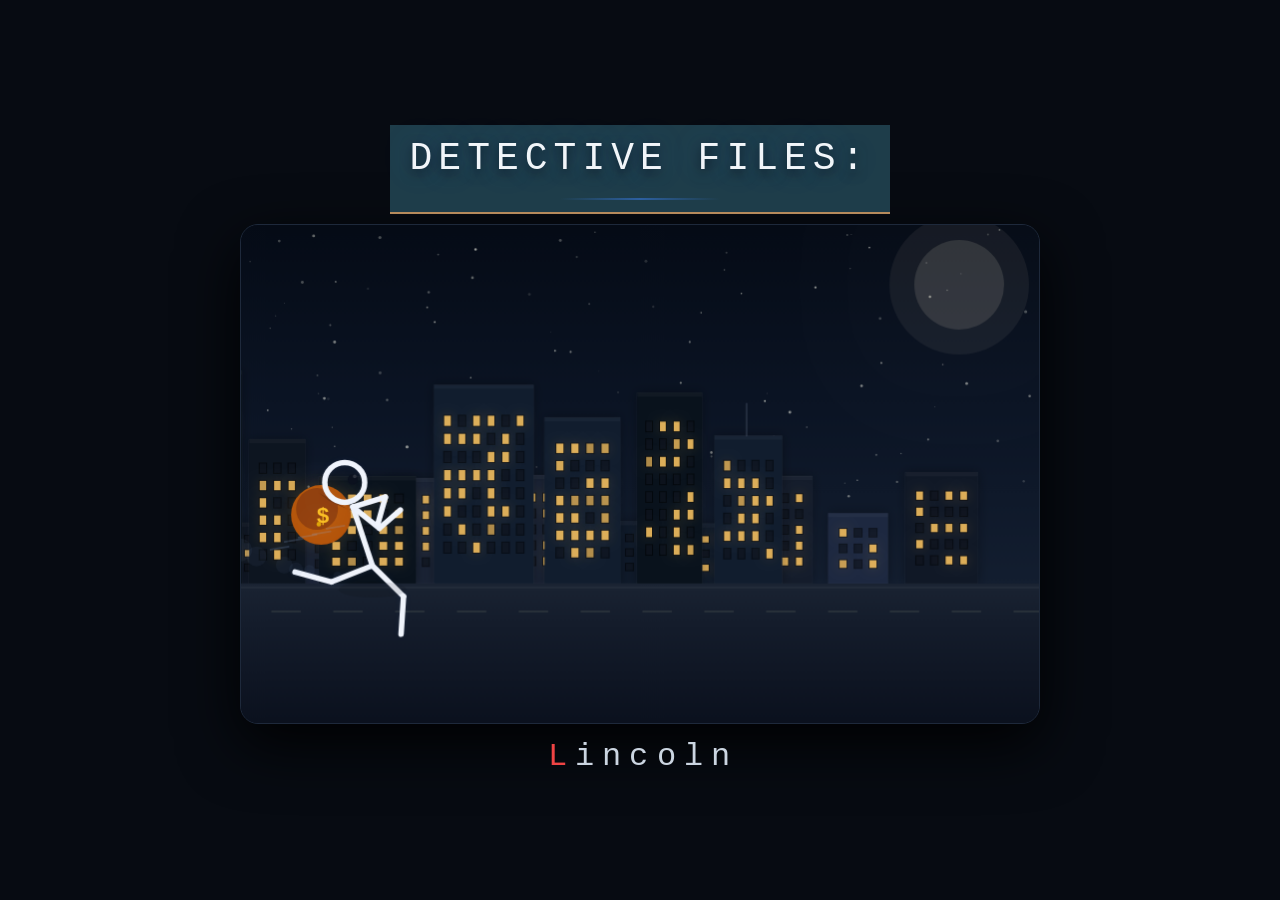
==== index.html @ d0b61fa6 "Add files via upload" ====
<!DOCTYPE html>
<html lang="en">
<head>
  <meta charset="UTF-8">
  <meta name="viewport" content="width=device-width, initial-scale=1.0, maximum-scale=1.0, user-scalable=yes, viewport-fit=cover">
  <title>⚓ WHITBY LIGHTHOUSE CONSPIRACY</title>
  <!-- External libraries -->
  <link rel="stylesheet" href="https://cdnjs.cloudflare.com/ajax/libs/font-awesome/6.0.0-beta3/css/all.min.css">
  <link href="https://fonts.googleapis.com/css2?family=Cinzel:wght@400;600&family=Cormorant+Garamond:wght@400;600&family=Courier+Prime:wght@400;700&display=swap" rel="stylesheet">
  <!-- Our CSS -->
  <link rel="stylesheet" href="style.css">
</head>
<body>

  <!-- ========== CINEMATIC OPENING (replaces old start menu) ========== -->
  <div id="startMenu" class="start-menu">
    <!-- SCENE 1: STICKMAN -->
    <div id="scene-stickman">
      <div class="header">
        <div id="main-title">Detective Files:</div>
        <div class="title-line"></div>
      </div>

      <canvas id="heistCanvas" width="800" height="500"></canvas>

      <div class="footer">
        <div id="sub-title">
          <span class="letter" style="--delay: 2.20s">L</span>
          <span class="letter" style="--delay: 2.45s">i</span>
          <span class="letter" style="--delay: 2.70s">n</span>
          <span class="letter" style="--delay: 2.95s">c</span>
          <span class="letter" style="--delay: 3.20s">o</span>
          <span class="letter" style="--delay: 3.45s">l</span>
          <span class="letter" style="--delay: 3.70s">n</span>
        </div>
      </div>
    </div>

    <!-- SCENE 2: NOCTURNE -->
    <div id="scene-nocturne">
      <div class="room off no-select" id="room">

        <div class="window-wrapper">
          <div class="window-frame">
            <div class="frame-corner tl"></div>
            <div class="frame-corner tr"></div>
            <div class="frame-corner bl"></div>
            <div class="frame-corner br"></div>
            <div class="window-glass">
              <div class="sky"></div>
              <div class="stars" id="stars"></div>
              <div class="city-skyline"></div>
              <div class="city-lights"></div>
              <div class="mist"></div>
              <canvas id="rainCanvas"></canvas>
              <div class="glass-reflection"></div>
              <div class="mullions">
                <div class="mullion-h mullion-h-1"></div>
                <div class="mullion-h mullion-h-2"></div>
                <div class="mullion-v mullion-v-1"></div>
                <div class="mullion-v mullion-v-2"></div>
                <div class="mullion-v mullion-v-3"></div>
              </div>
            </div>
          </div>
        </div>

        <div class="desk">
          <div class="table-top">
            <div class="table-glow" id="tableGlow"></div>
          </div>
          <div class="legs">
            <div class="leg leg-1"></div>
            <div class="leg leg-2"></div>
            <div class="leg leg-3"></div>
            <div class="leg leg-4"></div>
            <div class="leg-brace"></div>
          </div>
          <div class="lamp" id="lamp">
            <div class="light-glow" id="lightGlow"></div>
            <div class="lamp-arm"></div>
            <div class="lamp-stand"></div>
            <div class="lamp-shade">
              <div class="shade-glow" id="shadeGlow"></div>
            </div>
            <div class="lamp-bulb" id="lampBulb"></div>
            <div class="chain" id="chain">
              <div class="chain-ball"></div>
            </div>
            <div class="lamp-base"></div>
          </div>
        </div>

        <!-- MENU – IDs match existing game functions -->
        <div class="ui-menu">
          <div class="item-wrap"><a class="item" id="continueGameBtn" href="#">Continue</a></div>
          <div class="item-wrap"><a class="item" id="newGameBtn" href="#">New Game</a></div>
          <div class="item-wrap"><a class="item" id="howToPlayBtn" href="#">How to Play</a></div>
        </div>

        <div class="dust" id="dustContainer"></div>
        <div class="ui-title">NOCTURNE</div>
        <div class="ui-sub">PRIVATE INVESTIGATIONS</div>
        <div class="instruction" id="instruction">PULL THE CHAIN</div>
        <div class="vignette"></div>
      </div>
    </div>
  </div>

  <!-- ========== GAME WRAPPER (hidden initially) ========== -->
  <div id="gameWrapper" style="display:none;">
    <div class="game-container">
      <!-- Popup area for notifications -->
      <div id="popupContainer" class="popup-area"></div>

      <!-- Header -->
      <div class="header">
        <div class="title"><h1>⚓ THE WHITBY LIGHTHOUSE CONSPIRACY</h1></div>
        <div class="code-container" id="codeContainer">
          <div class="code-slot" id="code0"></div>
          <div class="code-slot" id="code1"></div>
          <div class="code-slot" id="code2"></div>
          <div class="code-slot" id="code3"></div>
          <div class="code-slot" id="code4"></div>
          <div class="code-slot" id="code5"></div>
          <div class="code-slot" id="code6"></div>
        </div>
        <div class="stats">
          <div class="stat-item"><div class="stat-value" id="prisonYears">30</div><div class="stat-label">PRISON YEARS</div></div>
          <div class="stat-item"><div class="stat-value" id="hintsLeft">12</div><div class="stat-label">HINTS LEFT</div></div>
          <div class="stat-item"><div class="stat-value" id="solvedMain">0/7</div><div class="stat-label">MAIN PUZZLES</div></div>
          <button id="accuseBtn" class="accuse-btn">⚖️ ACCUSE</button>
        </div>
      </div>

      <!-- Tabs -->
      <div class="tab-bar" id="tabBar">
        <div class="tab" data-tab="mypc">🖥️ MY PC</div>
        <div class="tab" data-tab="interviews">🗂️ Interviews</div>
        <div class="tab locked" data-tab="mainpuzzles">🧩 Main Puzzles</div>
        <div class="tab locked" data-tab="bonuspuzzles">🎁 Bonus Puzzles</div>
        <div class="tab" data-tab="newspaper">🗞️ Newspaper</div>
        <div class="tab" data-tab="mainmenu">🏠 Main Menu</div>
      </div>

      <!-- Content Panel -->
      <div class="content-panel" id="content"></div>
    </div>
  </div>

  <!-- ========== INFO MODAL (generic) ========== -->
  <div id="infoModal" class="modal" style="display:none;">
    <div class="modal-content">
      <div class="modal-header"><span id="modal-title"></span><span class="close" id="closeModal">&times;</span></div>
      <div id="modal-info" class="modal-info"></div>
    </div>
  </div>

  <!-- ========== CONFIRM MODAL ========== -->
  <div id="confirmModal" class="modal" style="display:none;">
    <div class="modal-content" style="max-width:400px; text-align:center;">
      <div class="modal-header"><span>⚠️ CONFIRM</span><span class="close" id="closeConfirmModal">&times;</span></div>
      <div id="confirm-info" style="padding:20px; font-size:1.2rem;">
        Are you sure you want to return to the main menu?<br>
        Your progress will be saved automatically.
      </div>
      <div style="display:flex; gap:20px; justify-content:center; margin:20px 0;">
        <button id="confirmYesBtn" class="action-btn" style="background:#a13d3d; border:none; color:white; padding:10px 30px; border-radius:8px; cursor:pointer;">YES</button>
        <button id="confirmNoBtn" class="action-btn" style="background:#4a5b6e; border:none; color:white; padding:10px 30px; border-radius:8px; cursor:pointer;">NO</button>
      </div>
    </div>
  </div>

  <!-- ========== HOW TO PLAY MODAL ========== -->
  <div id="howModal" class="how-modal" style="display:none;">
    <div class="how-modal-content">
      <h2>📜 HOW TO PLAY</h2>
      <p><strong>🕵️ Your Mission:</strong> Track down the mastermind behind the Whitby Lighthouse conspiracy. Interview suspects, solve puzzles, and collect evidence to unlock the truth.</p>
      <p><strong>📁 Case File:</strong> Review detective notes, interview transcripts, and important documents. The cryptogram becomes available after solving all main puzzles.</p>
      <p><strong>🗂️ Interviews:</strong> Ask suspects questions to uncover inconsistencies. Each correct answer moves you closer to the truth.</p>
      <p><strong>🧩 Main Puzzles:</strong> Solve location-based riddles to reveal encoded digits. These digits unlock the final cryptogram.</p>
      <p><strong>🎁 Bonus Puzzles:</strong> Optional challenges that provide additional clues and unlock more interview questions.</p>
      <p><strong>🌐 Using External Resources:</strong> Some puzzles require real-world knowledge. Feel free to use Google Maps, Wikipedia, or any online search to help solve the clues. A detective uses every tool available!</p>
      <p><strong>💡 Hints:</strong> Use the hint button if you're stuck – each hint costs 2 prison years and 1 hint credit.</p>
      <p><strong>⚖️ Accuse:</strong> Once the cryptogram is solved, the Accuse button appears. Choose the right suspect to close the case!</p>
      <div style="margin-top:20px;padding-top:10px;border-top:1px solid #b68b5c;">
        <p style="font-size:0.85rem;color:#cdba92;">🔍 Good luck, detective. The truth is out there.</p>
      </div>
      <button id="closeHowModal" class="close-how-btn">GOT IT</button>
    </div>
  </div>

  <!-- ========== JAVASCRIPT (game scripts) ========== -->
  <script src="js/gameManager.js"></script>
  <script src="js/puzzlesData.js"></script>
  <script src="js/modals.js"></script>
  <script src="js/modals/frontPageModal.js"></script>
  <script src="js/modals/backPageModal.js"></script>
  <script src="js/modals/cryptogramModal.js"></script>
  <script src="js/modals/interviewIntro.js"></script>
  <script src="js/modals/witnessPopup.js"></script>
  <script src="js/puzzles/letterPuzzle.js"></script>
  <script src="js/puzzles/coffeePuzzle.js"></script>
  <script src="js/puzzles/detectivePuzzle.js"></script>
  <script src="js/puzzles/detectivePuzzlePC.js"></script>
  <script src="js/puzzles/shelfPuzzle.js"></script>
  <script src="js/puzzles/lockerPuzzle.js"></script>
  <script src="js/puzzles/scalePuzzle.js"></script>
  <script src="js/puzzles/vaultPuzzle.js"></script>
  <script src="js/ui.js"></script>
  <script src="js/main.js"></script>

  <!-- ========== CINEMATIC OPENING SCRIPT ========== -->
  <script>
    // ────────────────────────────────────────────────────────────────
    //  SCENE 1: STICKMAN + BUILDINGS
    // ────────────────────────────────────────────────────────────────

    const canvas = document.getElementById('heistCanvas');
    const ctx = canvas.getContext('2d');
    const W = 800, H = 500;

    const GROUND_Y = 360;
    const BUILDING_SPEED_NEAR = 2.8;
    const BUILDING_SPEED_FAR = 1.2;
    const NEAR_LOOP = 800 * 2;
    const FAR_LOOP = 800 * 2;

    class Building {
      constructor(x, width, height, color, windowColor, windowRows, windowCols, litRatio) {
        this.x = x;
        this.width = width;
        this.height = height;
        this.color = color;
        this.windowColor = windowColor;
        this.windowRows = windowRows || Math.floor(height / 28) + 2;
        this.windowCols = windowCols || Math.floor(width / 22) + 1;
        this.litRatio = litRatio || 0.45;
        this.windows = [];
        for (let r = 0; r < this.windowRows; r++) {
          for (let c = 0; c < this.windowCols; c++) {
            this.windows.push(Math.random() < this.litRatio);
          }
        }
        this.flickerWindows = [];
        for (let i = 0; i < this.windows.length; i++) {
          if (Math.random() < 0.12) this.flickerWindows.push(i);
        }
      }
      draw(drawX) {
        const x = drawX;
        const y = GROUND_Y - this.height;
        ctx.fillStyle = this.color;
        ctx.shadowColor = 'rgba(0,0,0,0.3)';
        ctx.shadowBlur = 10;
        ctx.fillRect(x, y, this.width, this.height);
        ctx.shadowBlur = 0;
        ctx.strokeStyle = 'rgba(255,255,255,0.03)';
        ctx.lineWidth = 1;
        ctx.strokeRect(x, y, this.width, this.height);
        const winW = Math.min(14, this.width / (this.windowCols + 1) * 0.6);
        const winH = Math.min(16, this.height / (this.windowRows + 1) * 0.55);
        const padX = (this.width - (this.windowCols * (winW + 6)) + 6) / 2;
        const padY = (this.height - (this.windowRows * (winH + 6)) + 6) / 2;
        let idx = 0;
        for (let r = 0; r < this.windowRows; r++) {
          for (let c = 0; c < this.windowCols; c++) {
            const wx = x + padX + c * (winW + 6);
            const wy = y + padY + r * (winH + 6);
            const isLit = this.windows[idx];
            ctx.fillStyle = 'rgba(0,0,0,0.5)';
            ctx.fillRect(wx, wy, winW, winH);
            if (isLit) {
              const flicker = this.flickerWindows.includes(idx) ?
                0.7 + Math.sin(Date.now() / 400 + idx) * 0.25 :
                1.0;
              const alpha = 0.6 + 0.4 * flicker;
              ctx.fillStyle = `rgba(255, 200, 100, ${alpha * 0.85})`;
              ctx.shadowColor = `rgba(255, 200, 100, ${alpha * 0.25})`;
              ctx.shadowBlur = 12;
              ctx.fillRect(wx + 1, wy + 1, winW - 2, winH - 2);
              ctx.shadowBlur = 0;
            } else {
              ctx.fillStyle = 'rgba(30, 40, 60, 0.3)';
              ctx.fillRect(wx + 1, wy + 1, winW - 2, winH - 2);
            }
            idx++;
          }
        }
        ctx.fillStyle = 'rgba(255,255,255,0.03)';
        ctx.fillRect(x, y, this.width, 4);
        if (this.height > 140 && Math.random() < 0.3) {
          ctx.strokeStyle = 'rgba(60,70,90,0.5)';
          ctx.lineWidth = 2;
          const ax = x + this.width * 0.3 + Math.random() * this.width * 0.4;
          ctx.beginPath();
          ctx.moveTo(ax, y);
          ctx.lineTo(ax, y - 18 - Math.random() * 18);
          ctx.stroke();
          if (Math.random() < 0.3) {
            ctx.fillStyle = `rgba(255, 80, 80, ${0.3 + Math.random() * 0.4})`;
            ctx.shadowColor = 'rgba(255,0,0,0.15)';
            ctx.shadowBlur = 20;
            ctx.beginPath();
            ctx.arc(ax, y - 18 - Math.random() * 18, 2.5, 0, Math.PI * 2);
            ctx.fill();
            ctx.shadowBlur = 0;
          }
        }
      }
    }

    function generateBuildings(layer, count, minW, maxW, minH, maxH, colorPalette) {
      const buildings = [];
      let x = -maxW - 20;
      for (let i = 0; i < count; i++) {
        const w = minW + Math.random() * (maxW - minW);
        const h = minH + Math.random() * (maxH - minH);
        const color = colorPalette[Math.floor(Math.random() * colorPalette.length)];
        const winColor =
          `rgb(${180 + Math.random() * 60}, ${140 + Math.random() * 40}, ${60 + Math.random() * 40})`;
        const litRatio = 0.3 + Math.random() * 0.35;
        const rows = Math.floor(h / 26) + 1;
        const cols = Math.floor(w / 20) + 1;
        const b = new Building(x, w, h, color, winColor, rows, cols, litRatio);
        buildings.push(b);
        x += w + 6 + Math.random() * 12;
      }
      return buildings;
    }

    const farColors = ['#141c2b', '#1a2335', '#101826', '#1d2840', '#162032', '#0f1a2a'];
    const nearColors = ['#0d1520', '#111d2e', '#09121c', '#152236', '#0e1a28', '#1a2a3f', '#0f1d30'];

    let farBuildings = generateBuildings('far', 10, 50, 90, 60, 130, farColors);
    let nearBuildings = generateBuildings('near', 8, 55, 110, 100, 230, nearColors);

    let scrollOffset = 0;
    let manX = -100;
    let phaseTimer = 0;
    const ENTER_DURATION = 2.0;
    const RUN_DURATION = 3.0;
    const EXIT_DURATION = 2.0;
    const TOTAL_CYCLE = ENTER_DURATION + RUN_DURATION + EXIT_DURATION;

    let time = 0;
    let jewels = [];
    let transitionTriggered = false;

    function spawnJewel(x, y) {
      const colors = ['#f43f5e', '#3b82f6', '#10b981', '#a855f7', '#eab308', '#f97316'];
      jewels.push({
        x, y,
        vx: -1.8 - Math.random() * 2.5,
        vy: -1.5 - Math.random() * 2.5,
        size: 3 + Math.random() * 5,
        color: colors[Math.floor(Math.random() * colors.length)],
        life: 1.0,
        decay: 0.015 + Math.random() * 0.025,
        shape: Math.floor(Math.random() * 3)
      });
    }

    function updateJewels() {
      for (let i = jewels.length - 1; i >= 0; i--) {
        const j = jewels[i];
        j.x += j.vx;
        j.y += j.vy;
        j.vy += 0.18;
        j.life -= j.decay;
        if (j.life <= 0) {
          jewels.splice(i, 1);
        }
      }
    }

    function drawJewels() {
      jewels.forEach(j => {
        ctx.fillStyle = j.color;
        ctx.globalAlpha = j.life * 0.9;
        ctx.shadowColor = j.color;
        ctx.shadowBlur = 18;
        ctx.beginPath();
        if (j.shape === 0) {
          ctx.moveTo(j.x, j.y - j.size);
          ctx.lineTo(j.x + j.size * 0.8, j.y);
          ctx.lineTo(j.x, j.y + j.size);
          ctx.lineTo(j.x - j.size * 0.8, j.y);
        } else if (j.shape === 1) {
          ctx.rect(j.x - j.size / 2, j.y - j.size / 2, j.size, j.size);
        } else {
          ctx.arc(j.x, j.y, j.size / 1.6, 0, Math.PI * 2);
        }
        ctx.closePath();
        ctx.fill();
      });
      ctx.globalAlpha = 1;
      ctx.shadowBlur = 0;
    }

    function drawLimb(sx, sy, a1, a2, l1, l2) {
      const jx = sx + Math.cos(a1) * l1;
      const jy = sy + Math.sin(a1) * l1;
      const ex = jx + Math.cos(a1 + a2) * l2;
      const ey = jy + Math.sin(a1 + a2) * l2;
      ctx.beginPath();
      ctx.moveTo(sx, sy);
      ctx.lineTo(jx, jy);
      ctx.stroke();
      ctx.beginPath();
      ctx.moveTo(jx, jy);
      ctx.lineTo(ex, ey);
      ctx.stroke();
      return { handX: ex, handY: ey };
    }

    function drawStickman(cx, cy, t) {
      const intensity = 1.0;
      const headR = 20;
      const torso = 62;
      const uArm = 34;
      const lArm = 28;
      const uLeg = 44;
      const lLeg = 38;

      const bounce = Math.abs(Math.sin(t * 2)) * 7;
      const hipX = cx;
      const hipY = cy + bounce;
      const lean = -0.32;
      const shX = hipX + Math.sin(lean) * torso;
      const shY = hipY - Math.cos(lean) * torso;
      const headX = shX + Math.sin(lean) * (headR + 6);
      const headY = shY - Math.cos(lean) * (headR + 6);

      const lHip = Math.PI / 2 + Math.sin(t) * intensity + 0.2;
      const lKnee = (Math.sin(t - Math.PI / 2) + 1) * (intensity * 0.75);
      const rHip = Math.PI / 2 + Math.sin(t + Math.PI) * intensity + 0.2;
      const rKnee = (Math.sin(t + Math.PI - Math.PI / 2) + 1) * (intensity * 0.75);
      const lSh = Math.PI / 2 + Math.sin(t + Math.PI) * intensity * 0.9;
      const lElbow = -(Math.sin(t) + 1) * 0.55 - 0.3;
      const rSh = -0.4 + Math.sin(t + Math.PI * 0.3) * 0.15;
      const rElbow = 2.0 + Math.sin(t + 0.5) * 0.15;

      ctx.strokeStyle = '#f0f4fc';
      ctx.lineWidth = 5.5;
      ctx.lineCap = 'round';
      ctx.lineJoin = 'round';
      ctx.shadowColor = 'rgba(100,150,255,0.08)';
      ctx.shadowBlur = 6;

      drawLimb(hipX, hipY, lHip, lKnee, uLeg, lLeg);

      const bagX = shX - 32;
      const bagY = shY + 8;
      const bagR = 30;
      ctx.shadowBlur = 20;
      ctx.shadowColor = 'rgba(200,150,50,0.15)';
      ctx.fillStyle = '#b45309';
      ctx.beginPath();
      ctx.arc(bagX, bagY, bagR, 0, Math.PI * 2);
      ctx.fill();
      ctx.fillStyle = '#92400e';
      ctx.beginPath();
      ctx.arc(bagX - 4, bagY - 6, bagR * 0.7, 0, Math.PI * 2);
      ctx.fill();
      ctx.fillStyle = '#78350f';
      ctx.beginPath();
      ctx.moveTo(shX - 6, shY + 2);
      ctx.lineTo(bagX + 8, bagY - 14);
      ctx.lineTo(bagX - 2, bagY - 22);
      ctx.closePath();
      ctx.fill();
      ctx.shadowBlur = 0;
      ctx.fillStyle = '#fbbf24';
      ctx.font = 'bold 22px Arial';
      ctx.textAlign = 'center';
      ctx.textBaseline = 'middle';
      ctx.fillText('$', bagX + 2, bagY + 2);

      if (Math.random() < 0.12) {
        spawnJewel(bagX - 8 + Math.random() * 16, bagY + 4 + Math.random() * 10);
      }

      ctx.shadowBlur = 6;
      ctx.shadowColor = 'rgba(100,150,255,0.06)';
      ctx.strokeStyle = '#f0f4fc';
      ctx.lineWidth = 5.5;
      ctx.beginPath();
      ctx.moveTo(shX, shY);
      ctx.lineTo(hipX, hipY);
      ctx.stroke();

      ctx.beginPath();
      ctx.arc(headX, headY, headR, 0, Math.PI * 2);
      ctx.stroke();

      ctx.fillStyle = '#0b111e';
      ctx.shadowBlur = 0;
      ctx.beginPath();
      ctx.arc(headX + 8, headY - 3, 5, 0, Math.PI * 2);
      ctx.fill();
      ctx.fillStyle = 'rgba(255,255,255,0.15)';
      ctx.beginPath();
      ctx.arc(headX + 10, headY - 6, 1.8, 0, Math.PI * 2);
      ctx.fill();

      ctx.shadowBlur = 6;
      ctx.shadowColor = 'rgba(100,150,255,0.06)';
      ctx.strokeStyle = '#f0f4fc';
      ctx.lineWidth = 5.5;
      drawLimb(hipX, hipY, rHip, rKnee, uLeg, lLeg);
      drawLimb(shX, shY, lSh, lElbow, uArm, lArm);
      drawLimb(shX, shY, rSh, rElbow, uArm, lArm);

      ctx.shadowBlur = 0;
      ctx.globalAlpha = 0.2;
      ctx.strokeStyle = '#8aa8dd';
      ctx.lineWidth = 1.8;
      for (let i = 0; i < 5; i++) {
        const ox = -28 - i * 14;
        const oy = -12 + i * 7 + Math.sin(t + i) * 4;
        ctx.beginPath();
        ctx.moveTo(cx + ox, cy - 30 + oy);
        ctx.lineTo(cx + ox - 18, cy - 30 + oy + 3);
        ctx.stroke();
      }
      ctx.globalAlpha = 1;

      ctx.shadowBlur = 30;
      ctx.shadowColor = 'rgba(0,0,0,0.2)';
      ctx.fillStyle = 'rgba(0,0,0,0.1)';
      ctx.beginPath();
      ctx.ellipse(cx, GROUND_Y + 6, 34, 8, 0, 0, Math.PI * 2);
      ctx.fill();
      ctx.shadowBlur = 0;
    }

    function drawStreet() {
      const grad = ctx.createLinearGradient(0, GROUND_Y, 0, H);
      grad.addColorStop(0, '#1a2332');
      grad.addColorStop(0.3, '#141c2b');
      grad.addColorStop(1, '#0b111e');
      ctx.fillStyle = grad;
      ctx.fillRect(0, GROUND_Y, W, H - GROUND_Y);
      ctx.strokeStyle = 'rgba(255,255,255,0.04)';
      ctx.lineWidth = 2;
      ctx.beginPath();
      ctx.moveTo(0, GROUND_Y + 4);
      ctx.lineTo(W, GROUND_Y + 4);
      ctx.stroke();
      ctx.strokeStyle = 'rgba(255,255,200,0.08)';
      ctx.lineWidth = 2;
      ctx.setLineDash([28, 34]);
      ctx.lineDashOffset = scrollOffset * 0.5;
      ctx.beginPath();
      ctx.moveTo(0, GROUND_Y + 28);
      ctx.lineTo(W, GROUND_Y + 28);
      ctx.stroke();
      ctx.setLineDash([]);
      ctx.strokeStyle = 'rgba(255,255,255,0.02)';
      ctx.lineWidth = 1;
      ctx.beginPath();
      ctx.moveTo(0, GROUND_Y + 2);
      ctx.lineTo(W, GROUND_Y + 2);
      ctx.stroke();
    }

    const stars = [];
    for (let i = 0; i < 120; i++) {
      stars.push({
        x: Math.random() * W,
        y: Math.random() * (GROUND_Y - 40),
        r: 0.4 + Math.random() * 1.2,
        a: 0.2 + Math.random() * 0.6,
        twinkleSpeed: 0.01 + Math.random() * 0.03
      });
    }

    function drawStars() {
      stars.forEach(s => {
        const brightness = s.a * (0.7 + 0.3 * Math.sin(Date.now() * s.twinkleSpeed + s.x));
        ctx.fillStyle = `rgba(255, 255, 240, ${brightness})`;
        ctx.beginPath();
        ctx.arc(s.x, s.y, s.r, 0, Math.PI * 2);
        ctx.fill();
      });
    }

    function drawMoon() {
      ctx.fillStyle = 'rgba(240, 235, 210, 0.12)';
      ctx.shadowColor = 'rgba(200, 200, 180, 0.06)';
      ctx.shadowBlur = 60;
      ctx.beginPath();
      ctx.arc(W - 80, 60, 45, 0, Math.PI * 2);
      ctx.fill();
      ctx.fillStyle = 'rgba(240, 235, 210, 0.06)';
      ctx.shadowBlur = 80;
      ctx.beginPath();
      ctx.arc(W - 80, 60, 70, 0, Math.PI * 2);
      ctx.fill();
      ctx.shadowBlur = 0;
    }

    function easeInOut(t) {
      return t < 0.5 ? 2 * t * t : 1 - Math.pow(-2 * t + 2, 2) / 2;
    }

    let prevTimestamp = 0;

    function transitionToNocturne() {
      if (transitionTriggered) return;
      transitionTriggered = true;

      const stickmanScene = document.getElementById('scene-stickman');
      stickmanScene.classList.add('hidden');

      const nocturneScene = document.getElementById('scene-nocturne');
      nocturneScene.classList.add('active');

      setTimeout(() => {
        initNocturne();
      }, 400);
    }

    function animateStickman(timestamp) {
      const deltaTime = prevTimestamp ? Math.min((timestamp - prevTimestamp) / 1000, 0.05) : 0.016;
      prevTimestamp = timestamp;

      phaseTimer += deltaTime;

      if (phaseTimer >= TOTAL_CYCLE && !transitionTriggered) {
        transitionToNocturne();
        if (transitionTriggered) {
          drawStickmanFrame();
          return;
        }
      }

      if (phaseTimer < ENTER_DURATION) {
        const progress = phaseTimer / ENTER_DURATION;
        const easedProgress = easeInOut(progress);
        const startX = -100;
        const endX = W / 2 - 20;
        manX = startX + (endX - startX) * easedProgress;
      } else if (phaseTimer < ENTER_DURATION + RUN_DURATION) {
        manX = W / 2 - 20;
      } else if (phaseTimer < TOTAL_CYCLE) {
        const progress = (phaseTimer - ENTER_DURATION - RUN_DURATION) / EXIT_DURATION;
        const easedProgress = easeInOut(progress);
        const startX = W / 2 - 20;
        const endX = W + 100;
        manX = startX + (endX - startX) * easedProgress;
      }

      scrollOffset += BUILDING_SPEED_NEAR;
      time += 0.065;

      drawStickmanFrame();

      if (!transitionTriggered) {
        requestAnimationFrame(animateStickman);
      }
    }

    function drawStickmanFrame() {
      ctx.clearRect(0, 0, W, H);

      const skyGrad = ctx.createLinearGradient(0, 0, 0, GROUND_Y);
      skyGrad.addColorStop(0, '#050b16');
      skyGrad.addColorStop(0.5, '#0b1424');
      skyGrad.addColorStop(1, '#131e30');
      ctx.fillStyle = skyGrad;
      ctx.fillRect(0, 0, W, GROUND_Y);

      drawStars();
      drawMoon();

      farBuildings.forEach(b => {
        let drawX = b.x - scrollOffset * 0.35;
        if (drawX < -b.width) {
          drawX += FAR_LOOP;
          b.x += FAR_LOOP;
        }
        b.draw(drawX);
      });

      nearBuildings.forEach(b => {
        let drawX = b.x - scrollOffset;
        if (drawX < -b.width) {
          drawX += NEAR_LOOP;
          b.x += NEAR_LOOP;
        }
        b.draw(drawX);
      });

      drawStreet();

      const manY = GROUND_Y - 20;
      drawStickman(manX, manY, time);

      updateJewels();
      drawJewels();

      ctx.globalAlpha = 0.06;
      ctx.fillStyle = '#8aa8dd';
      for (let i = 0; i < 6; i++) {
        const px = (manX - 40 - i * 18 + Math.sin(Date.now() / 600 + i * 2) * 6) % W;
        const py = GROUND_Y - 6 - i * 5 + Math.sin(Date.now() / 500 + i * 1.5) * 3;
        ctx.beginPath();
        ctx.arc(px, py, 4 + i * 1.5, 0, Math.PI * 2);
        ctx.fill();
      }
      ctx.globalAlpha = 1;
    }

    // ────────────────────────────────────────────────────────────────
    //  SCENE 2: NOCTURNE
    // ────────────────────────────────────────────────────────────────

    let nocturneInitialized = false;

    function initNocturne() {
      if (nocturneInitialized) return;
      nocturneInitialized = true;

      const room = document.getElementById('room');
      const chain = document.getElementById('chain');
      const bulb = document.getElementById('lampBulb');
      const glow = document.getElementById('lightGlow');
      const tableGlow = document.getElementById('tableGlow');
      const shadeGlow = document.getElementById('shadeGlow');
      const dustContainer = document.getElementById('dustContainer');
      const instruction = document.getElementById('instruction');

      let lampOn = false;
      let isTurningOn = false;
      let turnOnTimeout = null;

      const starsContainer = document.getElementById('stars');
      for (let i = 0; i < 100; i++) {
        const star = document.createElement('div');
        star.className = 'star';
        const size = 0.6 + Math.random() * 2.0;
        star.style.width = size + 'px';
        star.style.height = size + 'px';
        star.style.left = Math.random() * 100 + '%';
        star.style.top = Math.random() * 90 + '%';
        star.style.setProperty('--duration', (2 + Math.random() * 5) + 's');
        star.style.animationDelay = Math.random() * 6 + 's';
        star.style.opacity = 0.2 + Math.random() * 0.6;
        starsContainer.appendChild(star);
      }

      const rainCanvas = document.getElementById('rainCanvas');
      const rctx = rainCanvas.getContext('2d');
      let rW, rH;
      let drops = [];

      function resizeRain() {
        const rect = rainCanvas.parentElement.getBoundingClientRect();
        rainCanvas.width = rect.width;
        rainCanvas.height = rect.height;
        rW = rainCanvas.width;
        rH = rainCanvas.height;
        createDrops();
      }

      function createDrops() {
        const count = Math.floor((rW * rH) / 2600);
        drops = [];
        for (let i = 0; i < count; i++) {
          drops.push({
            x: Math.random() * rW,
            y: Math.random() * rH - rH,
            speed: 5 + Math.random() * 16,
            length: 12 + Math.random() * 26,
            opacity: 0.10 + Math.random() * 0.32,
            width: 0.4 + Math.random() * 1.5,
            wind: -0.5 + Math.random() * 1.1,
          });
        }
      }

      function drawRain() {
        rctx.clearRect(0, 0, rW, rH);
        for (const d of drops) {
          rctx.beginPath();
          rctx.moveTo(d.x, d.y);
          rctx.lineTo(d.x + d.wind * d.length * 0.25, d.y + d.length);
          rctx.strokeStyle = `rgba(180, 205, 240, ${d.opacity})`;
          rctx.lineWidth = d.width;
          rctx.stroke();
        }
        for (const d of drops) {
          d.y += d.speed;
          d.x += d.wind * 0.3;
          if (d.y > rH + 30) {
            d.y = -20 - Math.random() * 40;
            d.x = Math.random() * rW;
            d.speed = 5 + Math.random() * 16;
            d.length = 12 + Math.random() * 26;
            d.opacity = 0.10 + Math.random() * 0.32;
            d.wind = -0.5 + Math.random() * 1.1;
          }
          if (d.x < -30) d.x = rW + 30;
          if (d.x > rW + 30) d.x = -30;
        }
        const grad = rctx.createLinearGradient(0, rH * 0.7, 0, rH);
        grad.addColorStop(0, 'rgba(40, 55, 80, 0)');
        grad.addColorStop(1, 'rgba(30, 45, 70, 0.10)');
        rctx.fillStyle = grad;
        rctx.fillRect(0, rH * 0.7, rW, rH * 0.3);
        requestAnimationFrame(drawRain);
      }

      window.addEventListener('resize', resizeRain);
      resizeRain();
      drawRain();

      for (let i = 0; i < 35; i++) {
        const p = document.createElement('div');
        p.className = 'particle';
        p.style.left = (25 + Math.random() * 50) + '%';
        p.style.top = (25 + Math.random() * 60) + '%';
        p.style.animationDuration = (4 + Math.random() * 12) + 's';
        p.style.animationDelay = Math.random() * 12 + 's';
        p.style.transform = `scale(${0.4 + Math.random() * 0.9})`;
        p.style.width = (2 + Math.random() * 3.5) + 'px';
        p.style.height = p.style.width;
        dustContainer.appendChild(p);
      }

      function turnLampOn() {
        if (lampOn || isTurningOn) return;
        isTurningOn = true;
        lampOn = true;
        instruction.classList.add('hidden');
        room.classList.remove('off');

        const steps = [
          { delay: 80, opacity: 0.3 },
          { delay: 160, opacity: 0.6 },
          { delay: 240, opacity: 0.3 },
          { delay: 320, opacity: 0.8 },
          { delay: 400, opacity: 1.0 },
        ];
        let index = 0;

        function applyStep() {
          if (index >= steps.length) {
            bulb.classList.add('on');
            glow.classList.add('on');
            tableGlow.classList.add('on');
            shadeGlow.classList.add('on');
            dustContainer.classList.remove('off');
            isTurningOn = false;
            return;
          }
          const step = steps[index];
          const progress = step.opacity;
          bulb.style.background =
            `radial-gradient(circle, rgba(255,251,212,${progress * 0.6}) 0%, ` +
            `rgba(255,214,107,${progress * 0.5}) 25%, ` +
            `rgba(212,123,33,${progress * 0.4}) 55%, ` +
            `rgba(76,36,8,${progress * 0.3}) 100%)`;
          bulb.style.boxShadow =
            `0 0 ${5 + 8 * progress}px rgba(255,213,107,${progress * 0.5}), ` +
            `0 0 ${15 + 22 * progress}px rgba(255,189,72,${progress * 0.4}), ` +
            `0 0 ${30 + 40 * progress}px rgba(255,157,46,${progress * 0.3})`;
          glow.style.opacity = progress * 0.9;
          glow.style.background =
            `radial-gradient(circle, ` +
            `rgba(255,210,130,${progress * 0.35}) 0%, ` +
            `rgba(255,180,90,${progress * 0.14}) 35%, ` +
            `rgba(255,150,60,${progress * 0.05}) 60%, ` +
            `transparent 80%)`;
          tableGlow.style.opacity = progress * 0.5;
          tableGlow.style.background =
            `radial-gradient(ellipse at 65% 100%, ` +
            `rgba(255,200,140,${progress * 0.14}) 0%, ` +
            `rgba(255,180,120,${progress * 0.06}) 40%, ` +
            `transparent 70%)`;
          shadeGlow.style.opacity = progress * 0.6;
          dustContainer.style.opacity = 0.08 + progress * 0.35;
          index++;
          const nextDelay = steps[index] ? steps[index].delay - step.delay : 200;
          turnOnTimeout = setTimeout(applyStep, Math.max(40, nextDelay));
        }
        applyStep();
        setTimeout(() => {
          bulb.classList.add('on');
          glow.classList.add('on');
          tableGlow.classList.add('on');
          shadeGlow.classList.add('on');
        }, 500);
      }

      function turnLampOff() {
        if (!lampOn && !isTurningOn) return;
        if (turnOnTimeout) {
          clearTimeout(turnOnTimeout);
          turnOnTimeout = null;
        }
        isTurningOn = false;
        lampOn = false;
        room.classList.add('off');
        bulb.classList.remove('on');
        glow.classList.remove('on');
        tableGlow.classList.remove('on');
        shadeGlow.classList.remove('on');
        bulb.style.background = '';
        bulb.style.boxShadow = '';
        glow.style.opacity = '0';
        glow.style.background = '';
        tableGlow.style.opacity = '0';
        tableGlow.style.background = '';
        shadeGlow.style.opacity = '0';
        dustContainer.style.opacity = '0.06';
        instruction.classList.remove('hidden');
      }

      function toggleLamp() {
        if (lampOn) {
          turnLampOff();
        } else {
          turnLampOn();
        }
        chain.classList.add('pull');
        setTimeout(() => {
          chain.classList.remove('pull');
        }, 150);
      }

      chain.addEventListener('click', toggleLamp);
      document.addEventListener('keydown', (e) => {
        if (e.key === ' ' || e.key === 'Enter') {
          e.preventDefault();
          toggleLamp();
        }
      });

      setInterval(() => {
        if (!lampOn || isTurningOn) return;
        if (Math.random() < 0.04) {
          const flick = 0.5 + Math.random() * 0.5;
          bulb.style.opacity = flick;
          glow.style.opacity = 0.4 + flick * 0.5;
          setTimeout(() => {
            bulb.style.opacity = '1';
            glow.style.opacity = '1';
          }, 60 + Math.random() * 120);
        }
      }, 3000);

      // ─── MENU BUTTON HANDLERS (connect to game functions) ───

      const continueBtn = document.getElementById('continueGameBtn');
      const newGameBtn = document.getElementById('newGameBtn');
      const howToPlayBtn = document.getElementById('howToPlayBtn');

      // Show/hide Continue based on saved game
      const saved = localStorage.getItem('whitbyConspiracySave');
      if (!saved && continueBtn) {
        continueBtn.style.opacity = '0.4';
        continueBtn.style.pointerEvents = 'none';
      }

      if (continueBtn) {
        continueBtn.addEventListener('click', function(e) {
          e.preventDefault();
          if (typeof window.continueGame === 'function') {
            window.continueGame();
          } else {
            // fallback
            window.location.reload();
          }
        });
      }

      if (newGameBtn) {
        newGameBtn.addEventListener('click', function(e) {
          e.preventDefault();
          if (typeof window.startNewGame === 'function') {
            window.startNewGame();
          } else {
            window.location.reload();
          }
        });
      }

      if (howToPlayBtn) {
        howToPlayBtn.addEventListener('click', function(e) {
          e.preventDefault();
          const modal = document.getElementById('howModal');
          if (modal) modal.style.display = 'flex';
        });
      }

      console.log('%c🌙 Nocturne — pull the chain to begin...', 'color: #d7b477; font-size: 15px;');
    }

    function resizeCanvas() {
      const container = canvas.parentElement;
      const cw = container.clientWidth || window.innerWidth;
      const ch = container.clientHeight || window.innerHeight;
      const aspect = 800 / 500;
      let w = Math.min(cw * 0.96, 800);
      let h = w / aspect;
      if (h > ch * 0.88) {
        h = ch * 0.88;
        w = h * aspect;
      }
      canvas.style.width = w + 'px';
      canvas.style.height = h + 'px';
    }
    window.addEventListener('resize', resizeCanvas);
    resizeCanvas();

    requestAnimationFrame(animateStickman);
  </script>

</body>
</html>
---- style.css ----
* { margin:0; padding:0; box-sizing:border-box; }
body { background:#0b1a2b; font-family:'Courier New', monospace; min-height:100vh; display:flex; justify-content:center; align-items:flex-start; padding:16px; color:#ece3d0; }
.game-container { max-width:1200px; width:100%; background:#0f2a3f; border:3px solid #6b4f3c; border-radius:12px 12px 0 0; box-shadow:0 10px 25px rgba(0,0,0,0.7); display:flex; flex-direction:column; position:relative; }

.popup-area { position:fixed; top:20px; left:0; right:0; z-index:10000; display:flex; flex-direction:column; align-items:center; pointer-events:none; }
.popup-message { background:#1e3d4a; border:2px solid #eace9f; border-radius:50px; padding:12px 24px 12px 28px; margin-bottom:12px; color:#f5e7c8; font-weight:bold; font-family:'Courier New', monospace; box-shadow:0 4px 12px rgba(0,0,0,0.3); pointer-events:auto; position:relative; max-width:90%; text-align:center; }
.popup-close { position:absolute; top:8px; right:12px; background:#a13d3d; color:white; width:22px; height:22px; border-radius:50%; display:flex; align-items:center; justify-content:center; font-size:16px; font-weight:bold; cursor:pointer; line-height:1; border:1px solid #ffbb88; transition:0.1s; }
.popup-close:hover { background:#c44; transform:scale(1.05); }

.header { background:#1e3d4a; padding:12px 20px; border-bottom:2px solid #b68b5c; display:flex; flex-direction:column; gap:10px; }
.title h1 { font-size:2rem; background:linear-gradient(145deg, #f6e3b4, #d4af37, #aa7c2f); -webkit-background-clip: text; -webkit-text-fill-color: transparent; background-clip: text; text-shadow:0 0 30px rgba(212,175,55,0.3); font-weight:700; letter-spacing:1px; text-align:center; }

.code-container { display:flex; justify-content:center; gap:10px; margin-top:8px; overflow-x:auto; padding-bottom:4px; }
.code-slot { min-width:32px; height:36px; background:#0b1e2b; border:2px solid #b68b5c; border-radius:6px; display:flex; justify-content:center; align-items:center; font-size:1.2rem; font-weight:bold; color:#eace9f; flex-shrink:0; box-shadow:0 0 15px rgba(182,139,92,0.4), inset 0 0 10px rgba(182,139,92,0.2); transition:0.3s; font-family:'Courier Prime', monospace; text-shadow:0 0 20px #00ffff, 0 0 5px #0088aa; color:#aaffff; }
.code-slot:not(:empty) { border-color:#f5c542; box-shadow:0 0 25px #f5c542; color:#f5c542; }

.stats { display:flex; justify-content:center; gap:25px; background:#0b1e2b; padding:8px 20px; border-radius:30px; border:1px solid #b68b5c; font-size:0.9rem; overflow-x:auto; align-items:center; flex-wrap:wrap; box-shadow:0 0 20px rgba(182,139,92,0.1); margin-top:8px; }
.stat-item { text-align:center; flex-shrink:0; }
.stat-value { font-size:1.5rem; font-weight:bold; color:#eace9f; line-height:1.2; text-shadow:0 0 20px rgba(234,206,159,0.3); }
.stat-label { font-size:0.65rem; text-transform:uppercase; color:#9bafb9; letter-spacing:1px; }
.accuse-btn { background:#9e4a2e; border:none; border-radius:40px; padding:6px 16px; font-weight:bold; color:#ffefcf; cursor:pointer; transition:0.1s; font-family:inherit; display:none; box-shadow:0 0 20px rgba(158,74,46,0.3); }
.accuse-btn:active { transform:scale(0.96); }
.accuse-btn:hover { box-shadow:0 0 30px rgba(158,74,46,0.6); }

.tab-bar { display:flex; overflow-x:auto; padding:12px 8px; border-bottom:2px solid #6b4f3c; background:linear-gradient(180deg, #1a3a4a, #0f2a3f); gap:6px; }
.tab { flex-shrink:0; background:linear-gradient(145deg, #2a5a6a, #1a3a4a); border:2px solid #4a6f7c; border-bottom:none; border-radius:12px 12px 0 0; padding:12px 20px; font-family:'Cinzel', serif; font-weight:600; color:#b8c8d0; cursor:pointer; transition:all 0.3s ease; font-size:1rem; box-shadow:inset 0 -3px 0 #2a4a5a, 0 4px 8px rgba(0,0,0,0.3); margin-right:4px; letter-spacing:1px; }
.tab:hover { background:linear-gradient(145deg, #3a7a8a, #2a5a6a); transform:translateY(-2px); box-shadow:inset 0 -3px 0 #2a4a5a, 0 6px 12px rgba(0,0,0,0.4); color:#eace9f; }
.tab.active { background:linear-gradient(145deg, #0f2a3f, #1a3a4a); color:#eace9f; border-color:#b68b5c; border-bottom-color:#0f2a3f; box-shadow:0 -2px 10px rgba(182,139,92,0.4), inset 0 2px 8px rgba(182,139,92,0.1); transform:translateY(0); }
.tab.locked { opacity:0.5; pointer-events:none; background:#1a2a3a; color:#5a7a8a; border-color:#3a5a6a; filter:grayscale(0.5); }

.content-panel { background:linear-gradient(145deg, #0f2a3f, #1a3a4a); padding:30px 25px; min-height:450px; max-height:600px; overflow-y:auto; border-top:2px solid #b68b5c; position:relative; box-shadow:inset 0 0 40px rgba(0,0,0,0.3); }

.folder-grid { display:grid; grid-template-columns:repeat(auto-fill, minmax(200px, 1fr)); gap:20px; justify-content:center; padding:10px; }
.folder-card { background:linear-gradient(145deg, #fef7d5, #f7e9c3); border:2px solid #c9b27c; border-radius:20px; text-align:center; padding:20px 12px 18px; cursor:pointer; transition:all 0.3s ease; color:#2c2418; box-shadow:0 8px 0 #ac9a6b, 0 8px 20px rgba(0,0,0,0.3); position:relative; }
.folder-card:hover { transform:translateY(-6px); box-shadow:0 12px 0 #ac9a6b, 0 12px 30px rgba(0,0,0,0.4); }
.folder-card:active { transform:translateY(4px); box-shadow:0 4px 0 #ac9a6b, 0 8px 20px rgba(0,0,0,0.3); }
.folder-icon { font-size:3.5rem; display:block; margin-bottom:10px; filter:drop-shadow(2px 4px 6px rgba(0,0,0,0.2)); }
.folder-title { font-size:1rem; font-weight:700; background:rgba(0,0,0,0.08); padding:6px 12px; border-radius:30px; color:#2c2418; letter-spacing:0.5px; display:inline-block; word-wrap:break-word; max-width:100%; }
.solved-badge { background:#1f6e43; color:#fff; border-radius:20px; padding:3px 12px; font-size:0.7rem; margin-top:8px; display:inline-block; box-shadow:0 0 15px rgba(31,110,67,0.3); }
.locked-folder { opacity:0.7; filter:grayscale(0.3); position:relative; }
.locked-folder::after { content:"🔒"; font-size:1.8rem; position:absolute; top:5px; right:10px; filter:drop-shadow(0 2px 4px rgba(0,0,0,0.3)); }

.ask-section { background:linear-gradient(145deg, #2a5a52, #1a4a42); border-radius:24px; padding:20px; margin-bottom:24px; color:#e9e2c7; border:2px solid #4a7a6a; box-shadow:0 8px 20px rgba(0,0,0,0.3); }
.questions-remaining { background:#1a4a3a; display:inline-block; padding:6px 16px; border-radius:40px; margin-bottom:16px; font-weight:bold; border:1px solid #4a8a6a; box-shadow:0 0 20px rgba(74,138,106,0.2); }
.suspect-questions { background:linear-gradient(145deg, #1e4a42, #143a32); border-radius:20px; padding:16px; margin-bottom:20px; border:1px solid #3a6a5a; box-shadow:0 4px 12px rgba(0,0,0,0.2); }
.suspect-questions h3 { margin-bottom:12px; border-left:4px solid #f5b642; padding-left:14px; display:flex; align-items:center; gap:10px; font-size:1.3rem; color:#f5e7c8; }
.question-item { background:linear-gradient(145deg, #2a6a5a, #1a5a4a); border-radius:16px; margin-bottom:12px; padding:12px; border:1px solid #4a8a6a; box-shadow:0 2px 8px rgba(0,0,0,0.15); }
.question-text { font-weight:bold; margin-bottom:6px; color:#ffe6b3; font-size:1rem; }
.question-btn { background:linear-gradient(145deg, #efe3cd, #d4c8b0); border:none; border-radius:40px; padding:8px 18px; font-size:0.8rem; font-weight:bold; color:#2a241c; cursor:pointer; margin-right:8px; transition:all 0.2s; box-shadow:0 3px 0 #b8a88a; }
.question-btn:hover { transform:translateY(-2px); box-shadow:0 5px 0 #b8a88a; background:linear-gradient(145deg, #fff3dd, #e4d8c0); }
.question-btn:active { transform:translateY(2px); box-shadow:0 1px 0 #b8a88a; }
.answer-display { margin-top:8px; padding:8px; background:#3a7a6a; border-radius:14px; font-style:italic; font-size:0.9rem; border-left:4px solid #f5b642; }

.main-puzzle { background:linear-gradient(145deg, #f9efdc, #ecdcc6); border-radius:28px; padding:20px; margin-bottom:28px; box-shadow:0 8px 0 #b69264, 0 8px 30px rgba(0,0,0,0.3); color:#2c2418; border:2px solid #c9b27c; }
.puzzle-title { font-size:1.5rem; font-weight:bold; border-left:6px solid #f5b642; padding-left:16px; margin-bottom:12px; color:#2c2418; text-shadow:0 1px 2px rgba(255,255,200,0.3); }
.puzzle-desc { font-size:1rem; margin-bottom:16px; background:rgba(255,255,240,0.6); padding:12px; border-radius:16px; color:#2c2418; line-height:1.6; }
.option-buttons { display:flex; gap:15px; justify-content:center; margin:15px 0; flex-wrap:wrap; }
.option-btn { background:linear-gradient(145deg, #d7a449, #c49439); border:none; padding:14px 28px; border-radius:40px; font-weight:bold; font-size:1.1rem; cursor:pointer; transition:all 0.2s; font-family:monospace; color:#2c2418; box-shadow:0 5px 0 #8a6a2a, 0 4px 12px rgba(0,0,0,0.2); }
.option-btn:hover { transform:translateY(-3px); box-shadow:0 8px 0 #8a6a2a, 0 6px 16px rgba(0,0,0,0.3); background:linear-gradient(145deg, #e7b459, #d4a449); }
.option-btn:active { transform:translateY(3px); box-shadow:0 2px 0 #8a6a2a, 0 4px 12px rgba(0,0,0,0.2); }
.puzzle-feedback { margin-top:12px; font-size:1rem; font-weight:bold; color:#2c2418; padding:10px; background:rgba(255,255,240,0.5); border-radius:12px; }
.puzzle-solved-badge { color:#1f6e43; font-weight:bold; margin-top:8px; font-size:1.1rem; text-shadow:0 0 20px rgba(31,110,67,0.3); }
.main-hint-btn { background:linear-gradient(145deg, #2f4259, #1f3249); border:none; color:#f0e6d2; font-family:'Courier New', monospace; font-size:0.9rem; font-weight:bold; padding:10px 24px; border-radius:50px; letter-spacing:1px; box-shadow:0 5px 0 #141d26, 0 4px 12px black; cursor:pointer; transition:0.08s linear; margin-top:10px; display:inline-block; }
.main-hint-btn:hover { background:linear-gradient(145deg, #3f5269, #2f4259); transform:translateY(-2px); box-shadow:0 7px 0 #141d26, 0 6px 16px black; }
.main-hint-btn:active { transform:translateY(4px); box-shadow:0 2px 0 #141d26, 0 4px 12px black; }

.bonus-puzzle { 
  background:linear-gradient(145deg, #f9efdc, #ecdcc6); 
  border-radius:28px; 
  padding:20px; 
  margin-bottom:28px; 
  box-shadow:0 8px 0 #b69264, 0 8px 30px rgba(0,0,0,0.3); 
  color:#2c2418; 
  text-align:center; 
  border:2px solid #c9b27c; 
  max-width:100%; 
}

.bonus-puzzle .puzzle-title {
  font-size:1.2rem;
  font-weight:bold;
  display:inline-block;
  max-width:100%;
  white-space:nowrap;
}

.modal { display:none; position:fixed; z-index:999; left:0; top:0; width:100%; height:100%; background-color:rgba(0,0,0,0.85); backdrop-filter:blur(8px); align-items:center; justify-content:center; }
.modal-content { background:linear-gradient(145deg, #f7e9d3, #e8d8c0); width:90%; max-width:650px; max-height:80%; border-radius:24px; display:flex; flex-direction:column; overflow:hidden; border:3px solid #b68b5c; box-shadow:0 20px 40px rgba(0,0,0,0.6), 0 0 60px rgba(182,139,92,0.1); }
.modal-header { display:flex; align-items:center; justify-content:space-between; background:linear-gradient(145deg, #cdaa7b, #b8926a); padding:20px 20px; border-bottom:3px solid #5a3f28; }
#modal-title { font-size:1.6rem; font-weight:800; color:#221707; text-shadow:0 1px 2px rgba(255,255,200,0.2); }
.close { font-size:2.5rem; font-weight:bold; color:#2e1c0a; cursor:pointer; background:rgba(255,255,240,0.6); width:50px; height:50px; display:flex; align-items:center; justify-content:center; border-radius:50%; transition:all 0.2s; }
.close:hover { background:rgba(255,255,240,0.9); transform:scale(1.05); }
.modal-info { flex:1; overflow-y:auto; padding:24px; font-size:1rem; line-height:1.8; color:#2c1c0c; }

.suspect-folder-item { background:linear-gradient(145deg, #e2d3bc, #d2c3ac); border-radius:16px; padding:16px; margin:12px 0; cursor:pointer; border-left:6px solid #b6763a; box-shadow:0 4px 12px rgba(0,0,0,0.1); transition:all 0.2s; }
.suspect-folder-item:hover { transform:translateX(6px); box-shadow:0 6px 16px rgba(0,0,0,0.15); background:linear-gradient(145deg, #f2e3cc, #e2d3bc); }
.unlock-notify { background:linear-gradient(145deg, #d7a449, #c49439); color:#1d2f1f; padding:12px; border-radius:40px; text-align:center; font-weight:bold; margin-bottom:12px; box-shadow:0 0 30px rgba(215,164,73,0.3); border:2px solid #eace9f; }

.start-menu { position:fixed; top:0; left:0; width:100%; height:100%; background:linear-gradient(145deg, #0a0e1a 0%, #1a2a3f 40%, #0d1f2d 100%); background-size:400% 400%; animation:gradientMove 15s ease infinite; display:flex; align-items:center; justify-content:center; z-index:30000; transition:opacity 0.5s ease, visibility 0.5s; }
@keyframes gradientMove { 0% { background-position:0% 50%; } 50% { background-position:100% 50%; } 100% { background-position:0% 50%; } }
.start-menu.hide { opacity:0; visibility:hidden; }
.menu-card { background:rgba(15,30,45,0.85); backdrop-filter:blur(20px); -webkit-backdrop-filter:blur(20px); border:2px solid rgba(182,139,92,0.6); border-radius:60px; padding:60px 48px; max-width:650px; width:90%; text-align:center; box-shadow:0 40px 80px rgba(0,0,0,0.8), inset 0 1px 0 rgba(255,215,150,0.15), 0 0 60px rgba(182,139,92,0.1); animation:fadeInUp 0.8s ease-out; position:relative; }
@keyframes fadeInUp { from { opacity:0; transform:translateY(50px) scale(0.95); } to { opacity:1; transform:translateY(0) scale(1); } }
.menu-card h1 { font-size:3rem; font-family:'Cinzel', serif; font-weight:700; color:#eace9f; text-shadow:0 0 30px rgba(212,175,55,0.3), 0 4px 8px rgba(0,0,0,0.5), 0 0 80px rgba(212,175,55,0.1); margin-bottom:12px; letter-spacing:2px; background:linear-gradient(145deg, #f6e3b4, #d4af37, #aa7c2f); -webkit-background-clip:text; -webkit-text-fill-color:transparent; background-clip:text; }
.menu-card .subtitle { font-family:'Cormorant Garamond', serif; font-size:1.2rem; color:#cdba92; letter-spacing:4px; margin-bottom:40px; border-top:1px solid rgba(182,139,92,0.3); border-bottom:1px solid rgba(182,139,92,0.3); padding:12px 0; text-transform:uppercase; font-weight:300; }
.menu-buttons { display:flex; flex-direction:column; gap:16px; align-items:center; }
.menu-btn { width:85%; padding:16px 32px; font-size:1.4rem; font-weight:700; border:none; border-radius:60px; cursor:pointer; transition:all 0.3s ease; font-family:'Cinzel', serif; letter-spacing:2px; text-transform:uppercase; position:relative; overflow:hidden; }
.menu-btn.start { background:linear-gradient(145deg, #1f6e43, #2a8a55); color:#fff3cf; box-shadow:0 6px 0 #0f3a22, 0 8px 30px rgba(31,110,67,0.3); }
.menu-btn.start:hover { transform:translateY(-3px); box-shadow:0 8px 0 #0f3a22, 0 12px 40px rgba(31,110,67,0.5); background:linear-gradient(145deg, #2a8a55, #3aa86a); }
.menu-btn.start:active { transform:translateY(4px); box-shadow:0 2px 0 #0f3a22, 0 8px 30px rgba(31,110,67,0.3); }
.menu-btn.how { background:linear-gradient(145deg, #2f4259, #3a5a6e); color:#f0e6d2; box-shadow:0 6px 0 #1a2a3a, 0 8px 30px rgba(47,66,89,0.3); }
.menu-btn.how:hover { transform:translateY(-3px); box-shadow:0 8px 0 #1a2a3a, 0 12px 40px rgba(47,66,89,0.5); background:linear-gradient(145deg, #3a5a6e, #4a7a8e); }
.menu-btn.how:active { transform:translateY(4px); box-shadow:0 2px 0 #1a2a3a, 0 8px 30px rgba(47,66,89,0.3); }
.menu-footer { margin-top:32px; font-size:0.75rem; color:#6a8a9a; font-family:'Courier New', monospace; letter-spacing:3px; border-top:1px solid rgba(182,139,92,0.15); padding-top:20px; text-transform:uppercase; }
.menu-footer span { color:#cdba92; }
.menu-card::before { content:''; position:absolute; top:-2px; left:20%; right:20%; height:2px; background:linear-gradient(90deg, transparent, #b68b5c, transparent); border-radius:100%; opacity:0.5; }
.menu-card::after { content:''; position:absolute; bottom:-2px; left:20%; right:20%; height:2px; background:linear-gradient(90deg, transparent, #b68b5c, transparent); border-radius:100%; opacity:0.5; }

@media (max-width:600px) { .menu-card { padding:40px 24px; border-radius:40px; } .menu-card h1 { font-size:2rem; } .menu-btn { width:100%; font-size:1.1rem; padding:14px 24px; } .menu-card .subtitle { font-size:0.9rem; } .folder-card { padding:16px 10px; } .folder-icon { font-size:2.8rem; } .folder-title { font-size:0.85rem; } .question-btn { font-size:0.7rem; padding:6px 12px; } .option-btn { padding:10px 18px; font-size:0.9rem; } .puzzle-title { font-size:1.2rem; } .tab { font-size:0.8rem; padding:8px 12px; } .folder-grid { grid-template-columns:repeat(auto-fill, minmax(130px, 1fr)); gap:12px; } .bonus-puzzle { width:100%; min-width:auto; padding:15px; } .bonus-puzzle .puzzle-title { white-space:normal; font-size:1.1rem; } }

/* SHELF PUZZLE STYLES */
.shelf-bonus-puzzle { font-family:'Cormorant Garamond', 'Times New Roman', serif; background:#121212; border-radius:0 0 40px 40px; box-shadow:0 0 50px rgba(0,0,0,0.9), inset 0 10px 30px rgba(255,255,240,0.05); padding:36px 12px 50px 12px; background-image:radial-gradient(circle at 50% 0%, rgba(230,210,170,0.15) 0%, rgba(0,0,0,0.9) 70%); }
.shelf-bonus-puzzle .stage { width:100%; max-width:520px; margin:0 auto; }
.shelf-bonus-puzzle .shelf { background:#3a2e22; background-image:repeating-linear-gradient(90deg, rgba(0,0,0,0.15) 0px, rgba(0,0,0,0.05) 2px, transparent 2px, transparent 10px), radial-gradient(circle at 10% 30%, #5b4a36 3px, transparent 3px), radial-gradient(circle at 90% 70%, #4d3e2c 4px, transparent 4px), linear-gradient(0deg, #2f261d 0%, #5b4a36 90%); background-size:60px 100%, 140px 100%, 200px 100%, auto; border-radius:24px 24px 12px 12px; padding:28px 16px 18px 16px; box-shadow:0 15px 20px rgba(0,0,0,0.6), 0 4px 0 #1e1712 inset, 0 -2px 5px rgba(255,255,200,0.1) inset; position:relative; border-bottom:6px solid #2b201a; }
.shelf-bonus-puzzle .shelf::after { content:''; position:absolute; bottom:-6px; left:15px; right:15px; height:12px; background:rgba(210,180,140,0.3); border-radius:50%; filter:blur(4px); box-shadow:0 -2px 10px #c2b28060; }
.shelf-bonus-puzzle .shelf::before { content:''; position:absolute; top:0; left:0; width:100%; height:100%; background:repeating-linear-gradient(90deg, transparent, transparent 16px, rgba(0,0,0,0.07) 16px, rgba(0,0,0,0.02) 22px); pointer-events:none; border-radius:inherit; }
.shelf-bonus-puzzle .books-row { display:flex; flex-direction:row; justify-content:center; align-items:flex-end; gap:8px; min-height:210px; position:relative; z-index:5; padding:0; }
.shelf-bonus-puzzle .book { position:relative; width:36px; border:2px solid rgba(160,130,90,0.6); border-radius:4px 4px 3px 3px; display:flex; flex-direction:column; align-items:center; justify-content:center; box-shadow:-2px 2px 8px rgba(0,0,0,0.7), 0 0 0 1px rgba(230,200,150,0.15) inset; transition:transform 0.25s cubic-bezier(0.2, 0.9, 0.3, 1.1), box-shadow 0.2s; cursor:pointer; background-clip:padding-box; padding:4px 1px; }
.shelf-bonus-puzzle .book.hint-glow { box-shadow:-2px 2px 8px rgba(0,0,0,0.7), 0 0 0 1px rgba(230,200,150,0.15) inset, 0 0 20px 5px #ffd966; }
.shelf-bonus-puzzle .book.dark-text .spine-title { color:#1a1a1a; text-shadow:0 1px 2px rgba(255,245,200,0.5); }
.shelf-bonus-puzzle .book.slightly-lean-forward { transform:rotateX(5deg) translateY(-3px); transform-origin:bottom center; }
.shelf-bonus-puzzle .book.slightly-lean-back { transform:rotateX(-4deg) translateY(2px); transform-origin:bottom center; }
.shelf-bonus-puzzle .book.pulled { transform:translateY(-8px) scale(1.02); box-shadow:-4px 12px 18px rgba(0,0,0,0.8), 0 0 0 2px rgba(220,180,80,0.3) inset; transition:transform 0.2s, box-shadow 0.2s; z-index:20; }
.shelf-bonus-puzzle .book .spine-title { writing-mode:vertical-rl; text-orientation:sideways; font-size:12px; font-weight:600; letter-spacing:2px; color:#ece4d7; text-shadow:0 1px 3px black; font-family:'Cinzel','Cormorant Garamond',serif; white-space:nowrap; line-height:1.1; text-align:center; border-bottom:1px dashed rgba(200,170,120,0.3); padding-bottom:3px; margin:0; max-width:100%; }
.shelf-bonus-puzzle .book .top-band { width:70%; height:3px; background:rgba(190,155,110,0.5); border-radius:2px; margin:0 auto 4px auto; }
.shelf-bonus-puzzle .indicator-row { display:flex; flex-direction:row; justify-content:center; gap:8px; margin-top:14px; padding-left:0; padding-right:0; position:relative; z-index:10; }
.shelf-bonus-puzzle .indicator { width:36px; height:9px; background:#1e2b1e; border-radius:4px 4px 8px 8px; box-shadow:0 -2px 4px rgba(0,0,0,0.8), inset 0 0 3px #3a5a3a; transition:background 0.15s, box-shadow 0.2s; border-bottom:1px solid #2e462e; }
.shelf-bonus-puzzle .indicator.green { background:#1f6d1f; box-shadow:0 0 12px #41b341, inset 0 0 4px #adffad; border-bottom:1px solid #7bef7b; }
.shelf-bonus-puzzle .indicator.red-flash { background:#a13d3d !important; box-shadow:0 0 18px #ff4f4f, inset 0 0 6px #ffc4c4 !important; transition:none; }
.shelf-bonus-puzzle .scan-button { background:#3a4a5a; border:1px solid #8f9aa5; color:#e0e6ed; font-size:1rem; padding:10px 24px; border-radius:40px; font-family:'Cinzel', serif; letter-spacing:2px; box-shadow:0 4px 0 #1f2a33, 0 6px 12px black; cursor:pointer; transition:0.08s linear; margin:20px auto 0 auto; display:block; width:fit-content; }
.shelf-bonus-puzzle .scan-button:active { transform:translateY(4px); box-shadow:0 1px 0 #1f2a33, 0 6px 12px black; }
.shelf-bonus-puzzle .drawer-section { margin-top:28px; display:flex; justify-content:center; transition:transform 0.5s ease-out; transform:translateY(0); position:relative; z-index:15; }
.shelf-bonus-puzzle .drawer-panel { width:220px; background:#3d332a; background:linear-gradient(145deg, #2f271f, #4a3c30); border-radius:0 0 24px 24px; height:0; overflow:hidden; transition:height 0.5s cubic-bezier(0.2, 0.9, 0.3, 1), box-shadow 0.3s; box-shadow:0 10px 20px rgba(0,0,0,0.6), inset 0 1px 4px #b39772; border-left:3px solid #5f4d3b; border-right:3px solid #5f4d3b; display:flex; flex-direction:column; align-items:center; justify-content:flex-end; }
.shelf-bonus-puzzle .drawer-panel.open { height:100px; padding:16px 0 12px 0; border-bottom:4px solid #1c1712; }
.shelf-bonus-puzzle .drawer-button { background:#6b5843; border:1px solid #cfb38c; color:#f0e3d0; font-size:1.2rem; padding:8px 28px; border-radius:50px; font-family:'Cinzel', serif; letter-spacing:3px; box-shadow:0 5px 0 #342a20, 0 8px 12px black; cursor:pointer; transition:0.08s linear; margin-bottom:8px; }
.shelf-bonus-puzzle .drawer-button:active { transform:translateY(5px); box-shadow:0 1px 0 #342a20, 0 5px 8px black; }
.shelf-bonus-puzzle .evidence-overlay { position:fixed; top:0; left:0; width:100%; height:100%; background-color:rgba(0,0,0,0.94); display:flex; justify-content:center; align-items:center; z-index:1000; backdrop-filter:blur(6px); padding:16px; }
.shelf-bonus-puzzle .evidence-card { background:#1f1b16; background:linear-gradient(145deg, #2b231d, #17130f); border:2px solid #8f7a5f; border-radius:36px; padding:36px 24px; max-width:400px; width:100%; color:#e7dac8; box-shadow:0 0 60px #cfb08730, inset 0 0 20px #634f38; font-family:'Cinzel', serif; text-align:center; }
.shelf-bonus-puzzle .evidence-card h2 { font-size:2rem; border-bottom:2px solid #b49466; padding-bottom:10px; margin-bottom:28px; letter-spacing:4px; }
.shelf-bonus-puzzle .evidence-card p { font-size:1.2rem; margin:22px; background:#2b241e; padding:18px; border-radius:36px; font-family:monospace; word-break:break-word; }
.shelf-bonus-puzzle .close-evidence { background:#8f7759; border:none; color:black; padding:10px 40px; font-size:1.3rem; border-radius:50px; cursor:pointer; margin-top:24px; box-shadow:0 4px 0 #4d3e2e; font-weight:bold; }
.shelf-bonus-puzzle .close-modal-btn { background:#8f7759; border:none; color:black; font-size:1rem; padding:8px 24px; border-radius:40px; font-family:'Cinzel', serif; letter-spacing:1px; box-shadow:0 4px 0 #4d3e2e; cursor:pointer; transition:0.08s linear; margin:20px auto 0 auto; display:block; width:fit-content; }
.shelf-bonus-puzzle .close-modal-btn:active { transform:translateY(4px); box-shadow:0 1px 0 #4d3e2e; }
.shelf-bonus-puzzle .hidden { display:none !important; }

/* LOCKER PUZZLE MODAL */
.locker-puzzle-modal { background:#1a2634; background:radial-gradient(circle at 30% 20%, #2c3e4e, #0f1a24); display:flex; justify-content:center; align-items:center; padding:20px; min-height:100%; }
.locker-puzzle-container { width:100%; max-width:500px; background:#1f2a36; border:4px solid #ffb347; border-radius:32px 32px 20px 20px; box-shadow:0 15px 25px rgba(0,0,0,0.7), inset 0 0 8px #ffb86b; padding:18px 15px; }
.locker-puzzle-container h1 { margin:0 0 10px 0; color:#ffe68f; text-shadow:3px 3px 0 #b45f2b; font-size:2rem; letter-spacing:3px; text-align:center; font-weight:800; border-bottom:3px dashed #f7b731; padding-bottom:8px; }
.locker-grid { display:grid; grid-template-columns:repeat(2, 1fr); gap:12px; margin:20px 0 8px; }
@media (min-width:480px) { .locker-grid { grid-template-columns:repeat(3, 1fr); } }
.locker-card { background:#ff6b6b; border:3px solid #f0e6d2; border-radius:18px; box-shadow:inset 0 -3px 0 #ad8e6b, 0 6px 0 #4a3b2b; aspect-ratio:2/3; display:flex; flex-direction:column; align-items:center; justify-content:flex-start; padding:12px 5px 8px; cursor:pointer; transition:transform 0.08s, box-shadow 0.08s; color:#1e1a16; font-weight:bold; position:relative; }
.locker-card:hover { transform:translateY(-3px); box-shadow:inset 0 -3px 0 #ad8e6b, 0 8px 0 #4a3b2b; }
.locker-card:active { transform:translateY(4px); box-shadow:inset 0 -1px 0 #ad8e6b, 0 2px 0 #4a3b2b; }
.vent { width:75%; display:flex; flex-direction:column; gap:4px; margin:5px 0 8px; }
.vent-line { height:4px; background:#2d1f0c; border-radius:6px; opacity:0.7; box-shadow:0 1px 0 #edc286; width:100%; }
.locker-number { font-size:1.4rem; font-weight:800; background:#332211; padding:4px 14px; border-radius:40px; border:2px solid #f9d48b; color:#fceec7; box-shadow:inset 0 2px 3px #0a0a0a; margin:4px 0 5px; }
.locker-icon { font-size:3rem; filter:drop-shadow(3px 4px 0 #3d2b1b); margin:2px 0; }
.locker-status { font-size:0.8rem; background:#1e1a16; padding:4px 10px; border-radius:30px; color:#f7dba0; border:1px solid #dba959; text-transform:uppercase; letter-spacing:1px; margin-top:auto; margin-bottom:5px; }
.detail-view { background:#2a3847; border:4px solid #f5b342; border-radius:28px; padding:18px 12px; box-shadow:inset 0 0 0 2px #77613b, 0 12px 18px black; color:#f7efda; }
.detail-view.hidden { display:none; }
.detail-header { display:flex; justify-content:space-between; align-items:center; margin-bottom:15px; border-bottom:2px solid #f7b731; padding-bottom:8px; }
.detail-header h2 { font-size:1.8rem; margin:0; color:#ffd966; text-shadow:2px 2px 0 #9b5e2e; }
.back-to-grid { background:#ffb347; border:none; border-radius:50px; padding:8px 18px; font-size:1.2rem; font-weight:bold; color:#1d2c3a; border-bottom:5px solid #b45f2b; cursor:pointer; transition:0.04s; box-shadow:0 4px 0 #8b4f1f; }
.back-to-grid:active { transform:translateY(4px); border-bottom-width:2px; box-shadow:0 1px 0 #8b4f1f; }
.detail-content { display:flex; flex-direction:column; gap:15px; }
@media (min-width:550px) { .detail-content { flex-direction:row; } }
.clue-panel { flex:1.2; background:#1f2c36; border:3px solid #f7b731; border-radius:24px; padding:15px 10px; box-shadow:inset 0 0 10px #0a1219; }
.clue-panel h3 { text-align:center; font-size:1.6rem; margin:0 0 12px; color:#ffcf8a; border-bottom:2px dotted #f5b342; padding-bottom:5px; }
.clue-list { list-style:none; margin:0; padding:0; }
.clue-list li { background:#293947; margin:8px 0; padding:10px 12px; border-radius:40px; border-left:8px solid #ffb347; font-size:0.9rem; font-weight:600; color:#faeac6; box-shadow:0 2px 0 #102027; word-break:break-word; }
.locker-door { flex:1; background:#5f6d7a; background:linear-gradient(145deg, #708090, #4e5b68); border:6px solid #3b3228; border-radius:30px; padding:20px 12px; display:flex; flex-direction:column; align-items:center; box-shadow:inset 0 -5px 0 #2d241c, 0 8px 12px #02060a; }
.padlock { background:#6d7f8c; border-radius:50px 50px 20px 20px; padding:15px 12px 18px; border:3px solid #cfb27c; box-shadow:inset 0 -4px 0 #4a3f33, 0 6px 0 #3a3329; width:100%; max-width:280px; }
.digits { display:flex; justify-content:center; gap:10px; margin:5px 0 15px; flex-wrap:wrap; }
.digit { background:#2b2b2b; border:4px solid #f7c46e; color:#ffdea4; font-size:2.8rem; font-weight:800; width:70px; height:85px; border-radius:20px; text-align:center; line-height:1.2; box-shadow:inset 0 -5px 0 #0f0f0f, 0 5px 0 #a5671a; cursor:pointer; transition:0.03s; }
.digit:active { transform:translateY(5px); box-shadow:inset 0 -1px 0 #0f0f0f, 0 1px 0 #a5671a; }
.lock-actions { display:flex; gap:8px; width:100%; margin:8px 0; }
.lock-actions button { flex:1; font-size:1.2rem; font-weight:bold; padding:10px 4px; border-radius:40px; border-bottom:5px solid #7b501f; background:#f7b731; color:#232323; cursor:pointer; transition:0.03s; border:none; box-shadow:0 4px 0 #7b501f; letter-spacing:1px; }
.lock-actions button:active { transform:translateY(4px); border-bottom-width:2px; box-shadow:0 1px 0 #7b501f; }
#pick-lock { background:#6bc9c0; border-bottom-color:#2f6b63; box-shadow:0 4px 0 #2f6b63; }
.lock-message { min-height:45px; font-size:1.1rem; color:#ffdeb4; text-shadow:1px 1px 0 #332211; margin:8px 0; font-weight:bold; text-align:center; }
#open-door { background:#f7b731; border:none; font-size:1.7rem; padding:10px 20px; border-radius:50px; border-bottom:7px solid #9b652a; font-weight:bold; width:100%; cursor:pointer; transition:0.03s; color:#25221c; box-shadow:0 5px 0 #6b441c; margin:10px 0; }
#open-door:disabled { opacity:0.4; transform:none; border-bottom:7px solid #9b652a; cursor:not-allowed; pointer-events:none; }
#open-door:active { transform:translateY(5px); border-bottom-width:3px; box-shadow:0 1px 0 #6b441c; }
.contents { background:#3c4d5c; width:100%; padding:20px 10px; border-radius:30px; border:4px dashed #f7b731; font-size:1.4rem; text-align:center; color:#faeac6; font-weight:bold; margin-top:10px; }
.footer-note { text-align:center; color:#f5c56e; margin-top:18px; font-size:0.8rem; letter-spacing:0.5px; }
.close-locker-modal { background:#ffb347; border:none; border-radius:40px; padding:8px 20px; font-size:1rem; font-weight:bold; color:#1d2c3a; border-bottom:4px solid #b45f2b; cursor:pointer; margin-top:20px; width:fit-content; display:block; margin-left:auto; margin-right:auto; }

/* ============================================================
   NOTIFICATION DOT STYLES
   ============================================================ */

.notification-dot {
  display: inline-block;
  width: 10px;
  height: 10px;
  background: #ff3333;
  border-radius: 50%;
  margin-left: 6px;
  box-shadow: 0 0 8px #ff3333;
  animation: pulse-dot 1.5s infinite;
}

@keyframes pulse-dot {
  0% { opacity: 1; transform: scale(1); }
  50% { opacity: 0.5; transform: scale(1.2); }
  100% { opacity: 1; transform: scale(1); }
}

.folder-card-highlight {
  border: 2px solid #ff3333 !important;
  box-shadow: 0 0 20px rgba(255,50,50,0.2), 0 8px 0 #ac9a6b !important;
  animation: glow-pulse 1.5s infinite;
}

@keyframes glow-pulse {
  0% { box-shadow: 0 0 20px rgba(255,50,50,0.2), 0 8px 0 #ac9a6b; }
  50% { box-shadow: 0 0 35px rgba(255,50,50,0.4), 0 8px 0 #ac9a6b; }
  100% { box-shadow: 0 0 20px rgba(255,50,50,0.2), 0 8px 0 #ac9a6b; }
}

/* ============================================================
   CINEMATIC OPENING STYLES (added for new start menu)
   ============================================================ */

/* ─── SCENE WRAPPER ─── */
.scene-wrapper {
  position: relative;
  width: 100vw;
  height: 100vh;
  overflow: hidden;
}

/* ─── SCENE 1: STICKMAN ─── */
#scene-stickman {
  position: absolute;
  inset: 0;
  z-index: 10;
  display: flex;
  flex-direction: column;
  align-items: center;
  justify-content: center;
  gap: 10px;
  background: #070b12;
  transition: opacity 1.2s ease, transform 1.2s ease;
  opacity: 1;
  transform: scale(1);
  pointer-events: auto;
}
#scene-stickman.hidden {
  opacity: 0;
  transform: scale(0.96);
  pointer-events: none;
}

.header {
  text-align: center;
  z-index: 10;
  pointer-events: none;
}
#main-title {
  font-size: 38px;
  font-weight: 300;
  letter-spacing: 6px;
  text-transform: uppercase;
  color: #f1f5f9;
  text-shadow: 0 0 30px rgba(59, 130, 246, 0.3), 0 4px 12px rgba(0, 0, 0, 0.6);
  opacity: 0;
  transform: translateY(30px);
  animation: fadeUp 0.8s ease forwards;
  animation-delay: 0.4s;
}
@keyframes fadeUp {
  0% {
    opacity: 0;
    transform: translateY(30px);
  }
  100% {
    opacity: 1;
    transform: translateY(0);
  }
}

.title-line {
  width: 160px;
  height: 2px;
  background: linear-gradient(90deg, transparent, #3b82f6, transparent);
  margin: 8px auto 0;
  opacity: 0;
  animation: fadeIn 1s ease forwards;
  animation-delay: 1.0s;
}
@keyframes fadeIn {
  0% {
    opacity: 0;
    transform: scaleX(0.8);
  }
  100% {
    opacity: 0.5;
    transform: scaleX(1);
  }
}

#heistCanvas {
  background-color: #0b111e;
  box-shadow: 0 20px 60px rgba(0, 0, 0, 0.9);
  border-radius: 18px;
  border: 1px solid #1e293b;
  display: block;
  width: 800px;
  height: 500px;
  max-width: 98vw;
  max-height: 70vh;
  flex-shrink: 0;
}

.footer {
  text-align: center;
  z-index: 10;
  pointer-events: none;
  margin-top: 4px;
}

#sub-title {
  display: flex;
  gap: 6px;
  justify-content: center;
  font-size: 32px;
  font-weight: 400;
  letter-spacing: 4px;
  color: #cbd5e1;
}

.letter {
  display: inline-block;
  opacity: 0;
  transform: translateY(24px) scale(0.85);
  will-change: transform, opacity, text-shadow;
  animation: letterEntrance 1.0s cubic-bezier(0.22, 0.61, 0.36, 1) forwards,
             letterRipple 3.2s ease-in-out infinite;
  animation-delay: var(--delay, 2.2s), calc(var(--delay, 2.2s) + 1.0s);
}
.letter:first-child {
  color: #ef4444;
  text-shadow: 0 0 30px rgba(239, 68, 68, 0.5);
}
.letter:first-child .letterRipple {
  text-shadow: 0 0 30px rgba(239, 68, 68, 0.7), 0 0 60px rgba(239, 68, 68, 0.2);
}

@keyframes letterEntrance {
  0% {
    opacity: 0;
    transform: translateY(28px) scale(0.75);
    letter-spacing: 12px;
    text-shadow: 0 0 0 transparent;
  }
  50% {
    opacity: 1;
    transform: translateY(-3px) scale(1.04);
    letter-spacing: 2px;
    text-shadow: 0 0 25px rgba(59, 130, 246, 0.3);
  }
  100% {
    opacity: 1;
    transform: translateY(0) scale(1);
    letter-spacing: 2px;
    text-shadow: 0 0 0 transparent;
  }
}
@keyframes letterRipple {
  0% {
    transform: translateY(0) scale(1);
    text-shadow: 0 0 0 transparent;
  }
  15% {
    transform: translateY(-5px) scale(1.05);
    text-shadow: 0 0 18px rgba(59, 130, 246, 0.35);
  }
  30% {
    transform: translateY(0) scale(1);
    text-shadow: 0 0 0 transparent;
  }
  45% {
    transform: translateY(-3px) scale(1.03);
    text-shadow: 0 0 12px rgba(59, 130, 246, 0.25);
  }
  60% {
    transform: translateY(0) scale(1);
    text-shadow: 0 0 0 transparent;
  }
  80% {
    transform: translateY(-2px) scale(1.01);
    text-shadow: 0 0 6px rgba(59, 130, 246, 0.15);
  }
  100% {
    transform: translateY(0) scale(1);
    text-shadow: 0 0 0 transparent;
  }
}

/* ─── SCENE 2: NOCTURNE ─── */
#scene-nocturne {
  position: absolute;
  inset: 0;
  z-index: 5;
  opacity: 0;
  transition: opacity 1.8s ease;
  pointer-events: none;
  background: #07080b;
  overflow: hidden;
}
#scene-nocturne.active {
  opacity: 1;
  pointer-events: auto;
  z-index: 20;
}

.room {
  position: relative;
  width: 100vw;
  height: 100vh;
  background: radial-gradient(ellipse at 50% 40%, #191e28 0%, #0c0e14 55%, #040507 100%);
  overflow: hidden;
}
.room::before {
  content: '';
  position: absolute;
  inset: 0;
  background: repeating-linear-gradient(90deg,
      rgba(255, 255, 255, .008) 0px,
      rgba(255, 255, 255, .008) 1px,
      transparent 1px,
      transparent 70px);
  pointer-events: none;
  z-index: 1;
}

.window-wrapper {
  position: absolute;
  left: 50%;
  top: 12vh;
  transform: translateX(-50%);
  width: 60vw;
  max-width: 740px;
  height: 38vh;
  max-height: 360px;
  z-index: 3;
  filter: drop-shadow(0 20px 50px rgba(0, 0, 0, .85));
}
.window-frame {
  position: relative;
  width: 100%;
  height: 100%;
  background: #1e1712;
  padding: 14px;
  border-radius: 6px;
  box-shadow: inset 0 0 30px rgba(0, 0, 0, .6), 0 0 0 2px #2d221a, 0 0 0 5px #1a1410;
}
.window-glass {
  position: relative;
  width: 100%;
  height: 100%;
  background: #0b0e17;
  overflow: hidden;
  border-radius: 2px;
  box-shadow: inset 0 0 60px rgba(0, 0, 0, .7);
}
.sky {
  position: absolute;
  inset: 0;
  background: linear-gradient(180deg, #070a14 0%, #11162b 35%, #1a2040 60%, #0f1425 85%, #080b14 100%);
  z-index: 0;
}
.stars {
  position: absolute;
  inset: 0;
  z-index: 1;
  pointer-events: none;
}
.star {
  position: absolute;
  border-radius: 50%;
  background: #fff;
  animation: twinkle var(--duration, 3s) ease-in-out infinite alternate;
}
@keyframes twinkle {
  0% {
    opacity: 0.15;
    transform: scale(0.7);
  }
  100% {
    opacity: 1;
    transform: scale(1.3);
  }
}
.city-skyline {
  position: absolute;
  bottom: 0;
  left: 0;
  right: 0;
  height: 22%;
  z-index: 2;
  background: linear-gradient(0deg, #0b0d14 0%, transparent 100%),
              linear-gradient(0deg, #0f121d 0%, #0f121d 20px, transparent 20px),
              linear-gradient(90deg, transparent 0%, #0d1019 2%, #0d1019 4%, transparent 4%, transparent 6%, #0d1019 6%, #0d1019 8%, transparent 8%, transparent 10%, #0d1019 10%, #0d1019 12%, transparent 12%, transparent 14%, #0d1019 14%, #0d1019 16%, transparent 16%, transparent 18%, #0d1019 18%, #0d1019 21%, transparent 21%, transparent 23%, #0d1019 23%, #0d1019 25%, transparent 25%, transparent 27%, #0d1019 27%, #0d1019 30%, transparent 30%, transparent 32%, #0d1019 32%, #0d1019 34%, transparent 34%, transparent 36%, #0d1019 36%, #0d1019 38%, transparent 38%, transparent 40%, #0d1019 40%, #0d1019 43%, transparent 43%, transparent 45%, #0d1019 45%, #0d1019 47%, transparent 47%, transparent 49%, #0d1019 49%, #0d1019 51%, transparent 51%, transparent 53%, #0d1019 53%, #0d1019 56%, transparent 56%, transparent 58%, #0d1019 58%, #0d1019 60%, transparent 60%, transparent 62%, #0d1019 62%, #0d1019 64%, transparent 64%, transparent 66%, #0d1019 66%, #0d1019 69%, transparent 69%, transparent 71%, #0d1019 71%, #0d1019 73%, transparent 73%, transparent 75%, #0d1019 75%, #0d1019 77%, transparent 77%, transparent 79%, #0d1019 79%, #0d1019 82%, transparent 82%, transparent 84%, #0d1019 84%, #0d1019 86%, transparent 86%, transparent 88%, #0d1019 88%, #0d1019 90%, transparent 90%, transparent 92%, #0d1019 92%, #0d1019 95%, transparent 95%, transparent 97%, #0d1019 97%, #0d1019 99%, transparent 99%);
  background-size: 100% 100%;
  opacity: 0.7;
}
.city-lights {
  position: absolute;
  bottom: 0;
  left: 0;
  right: 0;
  height: 20%;
  z-index: 3;
  pointer-events: none;
  background: radial-gradient(2px 2px at 3% 60%, #ffdd88, transparent),
              radial-gradient(2px 2px at 8% 45%, #ffcc66, transparent),
              radial-gradient(1.5px 1.5px at 13% 75%, #ffdd99, transparent),
              radial-gradient(2px 2px at 18% 50%, #ffcc77, transparent),
              radial-gradient(1.5px 1.5px at 23% 70%, #ffdd88, transparent),
              radial-gradient(2px 2px at 28% 40%, #ffdd99, transparent),
              radial-gradient(1.5px 1.5px at 33% 80%, #ffcc66, transparent),
              radial-gradient(2px 2px at 38% 55%, #ffdd88, transparent),
              radial-gradient(1.5px 1.5px at 43% 65%, #ffcc77, transparent),
              radial-gradient(2px 2px at 48% 45%, #ffdd99, transparent),
              radial-gradient(1.5px 1.5px at 53% 78%, #ffcc66, transparent),
              radial-gradient(2px 2px at 58% 52%, #ffdd88, transparent),
              radial-gradient(1.5px 1.5px at 63% 72%, #ffcc77, transparent),
              radial-gradient(2px 2px at 68% 42%, #ffdd99, transparent),
              radial-gradient(1.5px 1.5px at 73% 82%, #ffcc66, transparent),
              radial-gradient(2px 2px at 78% 58%, #ffdd88, transparent),
              radial-gradient(1.5px 1.5px at 83% 68%, #ffcc77, transparent),
              radial-gradient(2px 2px at 88% 48%, #ffdd99, transparent),
              radial-gradient(1.5px 1.5px at 93% 76%, #ffcc66, transparent),
              radial-gradient(2px 2px at 98% 55%, #ffdd88, transparent);
  background-size: 100% 100%;
  opacity: 0.5;
  filter: blur(0.5px);
}
.mist {
  position: absolute;
  inset: 0;
  z-index: 1;
  pointer-events: none;
  background: radial-gradient(ellipse at 15% 60%, rgba(60, 80, 120, .08) 0%, transparent 50%),
              radial-gradient(ellipse at 85% 40%, rgba(50, 70, 110, .06) 0%, transparent 45%);
  animation: mistDrift 28s ease-in-out infinite alternate;
}
@keyframes mistDrift {
  0% {
    transform: translateX(-10px) scale(1);
    opacity: 0.5;
  }
  100% {
    transform: translateX(14px) scale(1.05);
    opacity: 1;
  }
}
#rainCanvas {
  position: absolute;
  inset: 0;
  z-index: 5;
  pointer-events: none;
  width: 100%;
  height: 100%;
}
.mullions {
  position: absolute;
  inset: 0;
  z-index: 6;
  pointer-events: none;
  display: grid;
  grid-template-columns: repeat(4, 1fr);
  grid-template-rows: repeat(3, 1fr);
  gap: 0;
}
.mullion-h {
  position: absolute;
  left: 0;
  right: 0;
  height: 4px;
  background: #1a1410;
  box-shadow: 0 0 8px rgba(0, 0, 0, .5);
  z-index: 6;
  pointer-events: none;
}
.mullion-v {
  position: absolute;
  top: 0;
  bottom: 0;
  width: 4px;
  background: #1a1410;
  box-shadow: 0 0 8px rgba(0, 0, 0, .5);
  z-index: 6;
  pointer-events: none;
}
.mullion-h-1 { top: 33.33%; }
.mullion-h-2 { top: 66.66%; }
.mullion-v-1 { left: 25%; }
.mullion-v-2 { left: 50%; }
.mullion-v-3 { left: 75%; }
.glass-reflection {
  position: absolute;
  inset: 0;
  z-index: 7;
  pointer-events: none;
  background: linear-gradient(135deg,
      rgba(255, 255, 255, .015) 0%,
      transparent 30%,
      transparent 70%,
      rgba(255, 255, 255, .01) 100%);
  mix-blend-mode: overlay;
}
.frame-corner {
  position: absolute;
  width: 20px;
  height: 20px;
  border: 2.5px solid #3d2e22;
  z-index: 8;
  pointer-events: none;
  opacity: 0.5;
}
.frame-corner.tl { top: 5px; left: 5px; border-right: none; border-bottom: none; }
.frame-corner.tr { top: 5px; right: 5px; border-left: none; border-bottom: none; }
.frame-corner.bl { bottom: 5px; left: 5px; border-right: none; border-top: none; }
.frame-corner.br { bottom: 5px; right: 5px; border-left: none; border-top: none; }

.desk {
  position: absolute;
  left: 50%;
  bottom: 0;
  transform: translateX(-50%) perspective(700px) rotateX(3deg);
  transform-origin: bottom center;
  width: 74vw;
  max-width: 900px;
  height: 25vh;
  max-height: 240px;
  z-index: 10;
}
.table-top {
  position: absolute;
  bottom: 52%;
  left: -2%;
  right: -2%;
  height: 28%;
  background: linear-gradient(135deg, #2d1a10, #3d2619 40%, #2d1a10);
  border-radius: 2px 2px 0 0;
  box-shadow: inset 0 8px 25px rgba(0, 0, 0, .6), inset 0 -4px 15px rgba(0, 0, 0, .4),
              0 -6px 30px rgba(0, 0, 0, .5);
  transform: rotateX(0deg);
  transform-origin: bottom center;
}
.table-top::after {
  content: '';
  position: absolute;
  inset: 0;
  opacity: .15;
  background: repeating-linear-gradient(4deg,
      transparent 0px,
      transparent 25px,
      #000 26px,
      transparent 28px);
  pointer-events: none;
  border-radius: 2px 2px 0 0;
}
.table-top::before {
  content: '';
  position: absolute;
  top: -1px;
  left: 6%;
  right: 6%;
  height: 2px;
  background: linear-gradient(90deg, transparent, rgba(200, 170, 130, .12), transparent);
  border-radius: 50%;
  pointer-events: none;
}
.legs {
  position: absolute;
  bottom: 0;
  left: 0;
  right: 0;
  height: 52%;
  z-index: 0;
}
.leg {
  position: absolute;
  bottom: 0;
  width: 4.5%;
  max-width: 36px;
  height: 100%;
  background: linear-gradient(90deg, #1a100c, #2d1a10, #1a100c);
  border-radius: 0 0 3px 3px;
  box-shadow: inset -2px 0 8px rgba(0, 0, 0, .5), 0 8px 20px rgba(0, 0, 0, .7);
}
.leg::after {
  content: '';
  position: absolute;
  bottom: 0;
  left: -2px;
  right: -2px;
  height: 4px;
  background: linear-gradient(90deg, #1a100c, #3d2619, #1a100c);
  border-radius: 0 0 2px 2px;
}
.leg-1 { left: 4%; }
.leg-2 { left: 22%; }
.leg-3 { right: 22%; }
.leg-4 { right: 4%; }
.leg-brace {
  position: absolute;
  bottom: 18%;
  left: 8%;
  right: 8%;
  height: 2.5px;
  background: linear-gradient(90deg, transparent, #2d1a10 20%, #2d1a10 80%, transparent);
  border-radius: 2px;
  opacity: 0.4;
  box-shadow: 0 2px 6px rgba(0, 0, 0, .3);
}

.lamp {
  position: absolute;
  left: 62%;
  bottom: 75%;
  width: 150px;
  height: 200px;
  z-index: 15;
  transform-origin: bottom center;
}
.lamp-base {
  position: absolute;
  bottom: 0;
  left: 18px;
  width: 110px;
  height: 18px;
  border-radius: 50%;
  background: linear-gradient(#2d2f33, #0f1013);
  box-shadow: 0 10px 20px rgba(0, 0, 0, .8), inset 0 2px 5px rgba(255, 255, 255, .08);
}
.lamp-stand {
  position: absolute;
  bottom: 14px;
  left: 70px;
  width: 9px;
  height: 120px;
  background: linear-gradient(90deg, #111, #4d4d4d, #181818);
  border-radius: 6px;
  transform: rotate(3deg);
  transform-origin: bottom;
  box-shadow: inset -1px 0 5px rgba(0, 0, 0, .4);
}
.lamp-arm {
  position: absolute;
  width: 85px;
  height: 9px;
  left: 58px;
  top: 38px;
  background: linear-gradient(#111, #4a4a4a, #111);
  border-radius: 6px;
  transform: rotate(-18deg);
  box-shadow: inset 0 2px 4px rgba(255, 255, 255, .05);
}
.lamp-shade {
  position: absolute;
  top: 10px;
  left: 6px;
  width: 95px;
  height: 62px;
  background: linear-gradient(90deg, #1a1a1a, #3a3a3a, #1a1a1a);
  clip-path: polygon(18% 0, 82% 0, 100% 100%, 0 100%);
  filter: drop-shadow(0 8px 10px rgba(0, 0, 0, .7));
  transform: rotate(-8deg);
  z-index: 3;
}
.lamp-shade::after {
  content: '';
  position: absolute;
  bottom: 0;
  left: 0;
  width: 100%;
  height: 4px;
  background: #0a0a0a;
  border-radius: 0 0 2px 2px;
}
.shade-glow {
  position: absolute;
  top: 4px;
  left: 20%;
  right: 20%;
  height: 18px;
  background: radial-gradient(ellipse at center, rgba(255, 200, 120, .15), transparent 70%);
  border-radius: 50%;
  opacity: 0;
  transition: opacity 0.4s ease;
  pointer-events: none;
}
.shade-glow.on { opacity: 1; }
.lamp-bulb {
  position: absolute;
  width: 24px;
  height: 26px;
  left: 46px;
  top: 48px;
  border-radius: 50% 50% 45% 45%;
  background: radial-gradient(circle, #444, #1a1a1a);
  box-shadow: none;
  z-index: 2;
  transition: background 0.3s ease, box-shadow 0.3s ease;
}
.lamp-bulb.on {
  background: radial-gradient(circle, #fffbd4 0%, #ffd66b 25%, #d47b21 55%, #4c2408 100%);
  box-shadow: 0 0 8px #ffd56b, 0 0 22px #ffbd48, 0 0 45px #ff9d2e;
  animation: bulbFlicker 4.8s infinite;
}
@keyframes bulbFlicker {
  0%, 85%, 100% { opacity: 1; box-shadow: 0 0 8px #ffd56b, 0 0 22px #ffbd48, 0 0 45px #ff9d2e; }
  86% { opacity: .78; box-shadow: 0 0 5px #ffd56b, 0 0 14px #ffbd48, 0 0 26px #ff9d2e; }
  87% { opacity: 1; box-shadow: 0 0 10px #ffd56b, 0 0 26px #ffbd48, 0 0 50px #ff9d2e; }
  88% { opacity: .55; box-shadow: 0 0 3px #ffd56b, 0 0 8px #ffbd48, 0 0 16px #ff9d2e; }
  89% { opacity: 1; box-shadow: 0 0 8px #ffd56b, 0 0 22px #ffbd48, 0 0 45px #ff9d2e; }
  91% { opacity: .7; box-shadow: 0 0 4px #ffd56b, 0 0 12px #ffbd48, 0 0 22px #ff9d2e; }
  92% { opacity: 1; box-shadow: 0 0 8px #ffd56b, 0 0 22px #ffbd48, 0 0 45px #ff9d2e; }
}
.light-glow {
  position: absolute;
  left: 50%;
  top: 50%;
  transform: translate(-50%, -50%);
  width: 300px;
  height: 300px;
  border-radius: 50%;
  background: radial-gradient(circle,
      rgba(255, 210, 130, 0.35) 0%,
      rgba(255, 180, 90, 0.12) 35%,
      rgba(255, 150, 60, 0.04) 60%,
      transparent 80%);
  z-index: 1;
  pointer-events: none;
  opacity: 0;
  transition: opacity 0.6s ease;
  mix-blend-mode: screen;
  filter: blur(12px);
}
.light-glow.on {
  opacity: 1;
  animation: glowPulse 4.8s infinite;
}
@keyframes glowPulse {
  0%, 85%, 100% { opacity: 1; }
  86% { opacity: .7; }
  88% { opacity: .5; }
  89% { opacity: 1; }
  91% { opacity: .7; }
  92% { opacity: 1; }
}
.table-glow {
  position: absolute;
  bottom: 0;
  left: 15%;
  right: 0;
  height: 45%;
  background: radial-gradient(ellipse at 65% 100%,
      rgba(255, 200, 140, .0) 0%,
      rgba(255, 200, 140, .0) 40%,
      transparent 70%);
  pointer-events: none;
  z-index: 5;
  transition: opacity 0.6s ease;
  opacity: 0;
}
.table-glow.on {
  background: radial-gradient(ellipse at 65% 100%,
      rgba(255, 200, 140, .12) 0%,
      rgba(255, 180, 120, .05) 40%,
      transparent 70%);
  opacity: 1;
  animation: deskGlowPulse 4.8s infinite;
}
@keyframes deskGlowPulse {
  0%, 85%, 100% { opacity: 1; }
  86% { opacity: .7; }
  88% { opacity: .5; }
  89% { opacity: 1; }
  91% { opacity: .7; }
  92% { opacity: 1; }
}
.chain {
  position: absolute;
  left: 50px;
  top: 60px;
  width: 2.5px;
  height: 44px;
  background: repeating-linear-gradient(to bottom,
      #b78b4b 0,
      #b78b4b 3.5px,
      transparent 3.5px,
      transparent 7px);
  z-index: 20;
  cursor: pointer;
  transition: height .15s ease, transform .15s ease;
}
.chain:hover { height: 50px; }
.chain-ball {
  position: absolute;
  bottom: -10px;
  left: -5px;
  width: 12px;
  height: 12px;
  border-radius: 50%;
  background: radial-gradient(circle at 30% 30%, #fff, #c89954 30%, #5b3a18 80%);
  box-shadow: 0 3px 6px rgba(0, 0, 0, .6);
}
.chain.pull {
  transform: translateY(8px);
  transition: transform .12s ease;
}
.dust {
  position: absolute;
  inset: 0;
  pointer-events: none;
  z-index: 25;
  opacity: 0.4;
  transition: opacity 0.8s ease;
}
.dust.off { opacity: 0.06; }
.particle {
  position: absolute;
  width: 3px;
  height: 3px;
  border-radius: 50%;
  background: rgba(255, 220, 150, .5);
  animation: floatDust linear infinite;
}
@keyframes floatDust {
  from { transform: translate(0, 30px) scale(1); opacity: 0; }
  20% { opacity: .7; }
  80% { opacity: .4; }
  to { transform: translate(60px, -150px) scale(0.5); opacity: 0; }
}
.ui-menu {
  position: absolute;
  top: 62vh;
  left: 50%;
  transform: translate(-50%, -50%);
  z-index: 50;
  text-align: center;
  pointer-events: none;
  opacity: 0;
  transition: opacity 0.6s ease;
  width: auto;
  user-select: none;
}
.room:not(.off) .ui-menu {
  opacity: 1;
  pointer-events: auto;
}
.ui-menu .item-wrap { margin: 8px 0; }
.ui-menu .item {
  display: inline-block;
  padding: 10px 32px;
  min-width: 180px;
  border: 1px solid rgba(215, 180, 119, 0.15);
  border-radius: 4px;
  background: rgba(10, 8, 10, 0.3);
  backdrop-filter: blur(2px);
  color: #d7b477;
  font-size: clamp(16px, 1.6vw, 24px);
  letter-spacing: 6px;
  text-transform: uppercase;
  text-decoration: none;
  font-family: 'Georgia', serif;
  font-weight: 400;
  text-shadow: 0 0 30px rgba(0, 0, 0, 0.9), 0 0 60px rgba(0, 0, 0, 0.6);
  transition: all 0.3s ease;
  cursor: pointer;
  pointer-events: auto;
  outline: none;
  user-select: none;
}
.ui-menu .item:focus,
.ui-menu .item:active,
.ui-menu .item:focus-visible {
  outline: none;
  box-shadow: none;
}
.room.off .ui-menu .item {
  pointer-events: none;
  outline: none;
}
.ui-menu .item:hover {
  border-color: rgba(215, 180, 119, 0.6);
  background: rgba(20, 15, 20, 0.7);
  color: #f0e6d0;
  transform: scale(1.04);
  text-shadow: 0 0 40px rgba(215, 180, 119, 0.15);
  box-shadow: 0 0 30px rgba(0, 0, 0, 0.3);
}
.ui-title {
  position: absolute;
  top: 3%;
  right: 5%;
  color: #d7b477;
  font-size: clamp(18px, 2.4vw, 38px);
  letter-spacing: 10px;
  text-shadow: 0 2px 20px rgba(0, 0, 0, .9);
  z-index: 50;
  font-weight: 700;
}
.ui-sub {
  position: absolute;
  top: 9%;
  right: 5%;
  color: #8a7a6a;
  letter-spacing: 5px;
  font-size: clamp(8px, 0.8vw, 12px);
  z-index: 50;
  text-shadow: 0 1px 10px rgba(0, 0, 0, .8);
}
.instruction {
  position: absolute;
  bottom: 8%;
  right: 5%;
  color: rgba(255, 255, 255, .2);
  font-size: clamp(8px, 0.7vw, 11px);
  letter-spacing: 3px;
  z-index: 50;
  text-shadow: 0 1px 10px rgba(0, 0, 0, .8);
  transition: opacity 0.6s ease;
}
.instruction.hidden { opacity: 0; }
.vignette {
  position: absolute;
  inset: 0;
  z-index: 40;
  pointer-events: none;
  background: radial-gradient(ellipse at 50% 50%,
      transparent 30%,
      rgba(0, 0, 0, .25) 65%,
      rgba(0, 0, 0, .55) 100%);
}
.room.off .lamp-bulb {
  background: radial-gradient(circle, #2a2a2a, #0d0d0d);
  box-shadow: none;
  animation: none;
}
.room.off .light-glow {
  opacity: 0;
  animation: none;
}
.room.off .table-glow {
  opacity: 0;
  background: radial-gradient(ellipse at 65% 100%, transparent, transparent);
  animation: none;
}
.room.off .shade-glow { opacity: 0; }
.room.off .dust { opacity: 0.06; }
.room.off .instruction { opacity: 0.3; }
.room.off .ui-title { color: #6a5a4a; }
.room.off .ui-sub { color: #4a3a2a; }

/* ─── RESPONSIVE ─── */
@media (max-width: 900px) {
  .window-wrapper { top: 10vh; height: 36vh; }
  .desk { height: 24vh; }
  .ui-menu { top: 60vh; }
  .ui-menu .item { padding: 8px 24px; min-width: 150px; font-size: clamp(14px, 2vw, 20px); letter-spacing: 4px; }
  .window-frame { padding: 10px; }
  .lamp { left: 60%; bottom: 72%; width: 130px; height: 170px; }
  .lamp-base { width: 95px; height: 16px; left: 16px; }
  .lamp-stand { left: 60px; height: 100px; width: 8px; }
  .lamp-arm { width: 72px; height: 8px; left: 50px; top: 32px; }
  .lamp-shade { width: 82px; height: 54px; left: 5px; top: 8px; }
  .lamp-bulb { width: 20px; height: 22px; left: 40px; top: 40px; }
  .light-glow { width: 240px; height: 240px; }
  .chain { left: 42px; top: 50px; height: 36px; }
  .chain-ball { width: 10px; height: 10px; bottom: -8px; left: -4px; }
  .mullion-h { height: 3.5px; }
  .mullion-v { width: 3.5px; }
  .ui-title { top: 2%; right: 3%; letter-spacing: 6px; }
  .ui-sub { top: 7.5%; right: 3%; }
  .instruction { bottom: 5%; right: 3%; }
  .leg { width: 4%; max-width: 28px; }
  .leg-brace { bottom: 16%; }
}
@media (max-width: 600px) {
  .window-wrapper { top: 8vh; height: 32vh; }
  .desk { height: 22vh; }
  .ui-menu { top: 57vh; }
  .ui-menu .item { padding: 6px 16px; min-width: 120px; font-size: clamp(12px, 3.5vw, 16px); letter-spacing: 3px; border-width: 1px; }
  .ui-menu .item-wrap { margin: 5px 0; }
  .window-frame { padding: 6px; }
  .lamp { left: 56%; bottom: 70%; width: 100px; height: 130px; }
  .lamp-base { width: 72px; height: 13px; left: 12px; }
  .lamp-stand { left: 46px; height: 76px; width: 6px; bottom: 10px; }
  .lamp-arm { width: 55px; height: 6px; left: 38px; top: 24px; }
  .lamp-shade { width: 62px; height: 40px; left: 4px; top: 6px; }
  .lamp-bulb { width: 16px; height: 18px; left: 30px; top: 32px; }
  .light-glow { width: 180px; height: 180px; filter: blur(10px); }
  .chain { left: 32px; top: 38px; height: 28px; width: 2px; }
  .chain-ball { width: 8px; height: 8px; bottom: -6px; left: -3px; }
  .shade-glow { top: 2px; height: 12px; }
  .mullion-h { height: 2.5px; }
  .mullion-v { width: 2.5px; }
  .ui-title { font-size: 14px; letter-spacing: 4px; top: 1%; right: 3%; }
  .ui-sub { font-size: 7px; letter-spacing: 3px; top: 5.5%; right: 3%; }
  .instruction { font-size: 6px; bottom: 4%; right: 3%; }
  .leg { width: 3.5%; max-width: 18px; }
  .leg-brace { bottom: 14%; height: 2px; }
  .frame-corner { width: 12px; height: 12px; border-width: 2px; }
  .frame-corner.tl { top: 3px; left: 3px; }
  .frame-corner.tr { top: 3px; right: 3px; }
  .frame-corner.bl { bottom: 3px; left: 3px; }
  .frame-corner.br { bottom: 3px; right: 3px; }
  .particle { width: 2px; height: 2px; }
  .table-glow.on {
    background: radial-gradient(ellipse at 65% 100%,
        rgba(255, 200, 140, .08) 0%,
        rgba(255, 180, 120, .03) 40%,
        transparent 70%);
  }
}
.hidden { display: none !important; }
.no-select { user-select: none; }
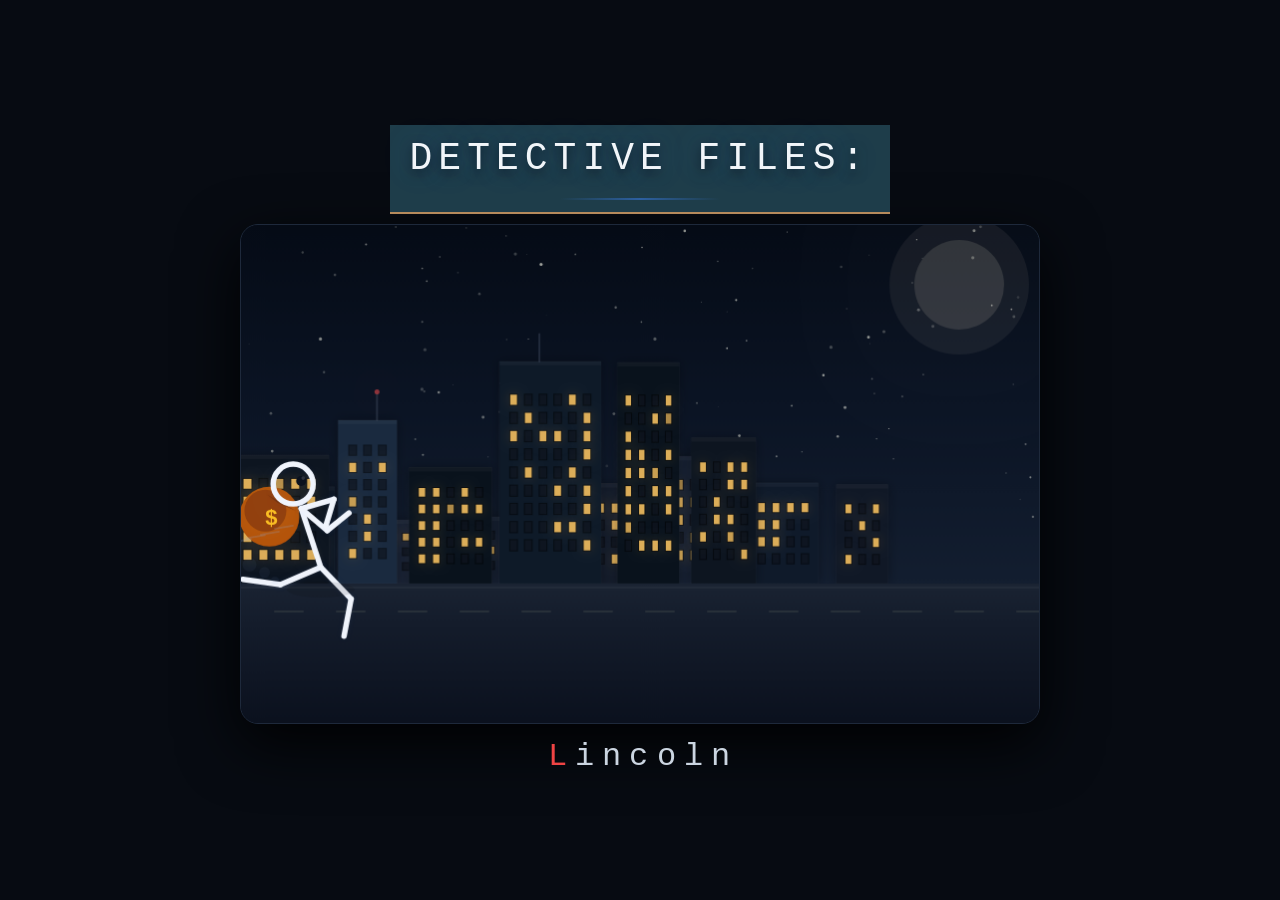
==== commit 71df7117: "Update print statement from 'Hello' to 'Goodbye'" ====
--- a/index.html
+++ b/index.html
@@ -952,51 +952,9 @@
         }
       }, 3000);
 
-      // ─── MENU BUTTON HANDLERS (connect to game functions) ───
-
-      const continueBtn = document.getElementById('continueGameBtn');
-      const newGameBtn = document.getElementById('newGameBtn');
-      const howToPlayBtn = document.getElementById('howToPlayBtn');
-
-      // Show/hide Continue based on saved game
-      const saved = localStorage.getItem('whitbyConspiracySave');
-      if (!saved && continueBtn) {
-        continueBtn.style.opacity = '0.4';
-        continueBtn.style.pointerEvents = 'none';
-      }
-
-      if (continueBtn) {
-        continueBtn.addEventListener('click', function(e) {
-          e.preventDefault();
-          if (typeof window.continueGame === 'function') {
-            window.continueGame();
-          } else {
-            // fallback
-            window.location.reload();
-          }
-        });
-      }
-
-      if (newGameBtn) {
-        newGameBtn.addEventListener('click', function(e) {
-          e.preventDefault();
-          if (typeof window.startNewGame === 'function') {
-            window.startNewGame();
-          } else {
-            window.location.reload();
-          }
-        });
-      }
-
-      if (howToPlayBtn) {
-        howToPlayBtn.addEventListener('click', function(e) {
-          e.preventDefault();
-          const modal = document.getElementById('howModal');
-          if (modal) modal.style.display = 'flex';
-        });
-      }
-
-      console.log('%c🌙 Nocturne — pull the chain to begin...', 'color: #d7b477; font-size: 15px;');
+      // ---- MENU BUTTON HANDLERS (already handled by main.js, so we keep them minimal) ----
+      // We keep the chain and lamp logic only; the button clicks are now handled by main.js
+      // No need to attach listeners here anymore – they are attached in main.js
     }
 
     function resizeCanvas() {
@@ -1020,4 +978,4 @@
   </script>
 
 </body>
-</html>+  </html>
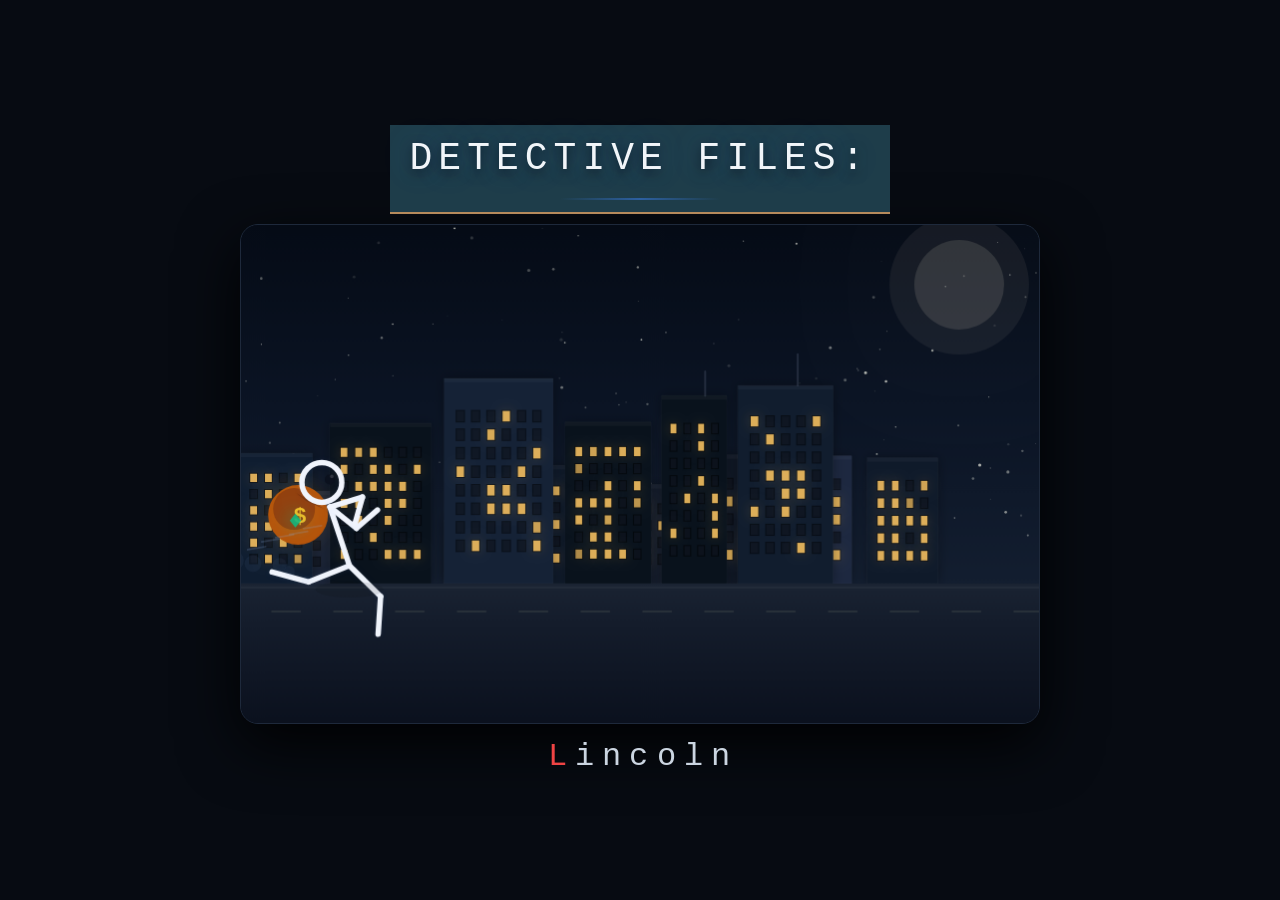
==== commit 03451b48: "Update index.html" ====
--- a/index.html
+++ b/index.html
@@ -951,10 +951,6 @@
           }, 60 + Math.random() * 120);
         }
       }, 3000);
-
-      // ---- MENU BUTTON HANDLERS (already handled by main.js, so we keep them minimal) ----
-      // We keep the chain and lamp logic only; the button clicks are now handled by main.js
-      // No need to attach listeners here anymore – they are attached in main.js
     }
 
     function resizeCanvas() {
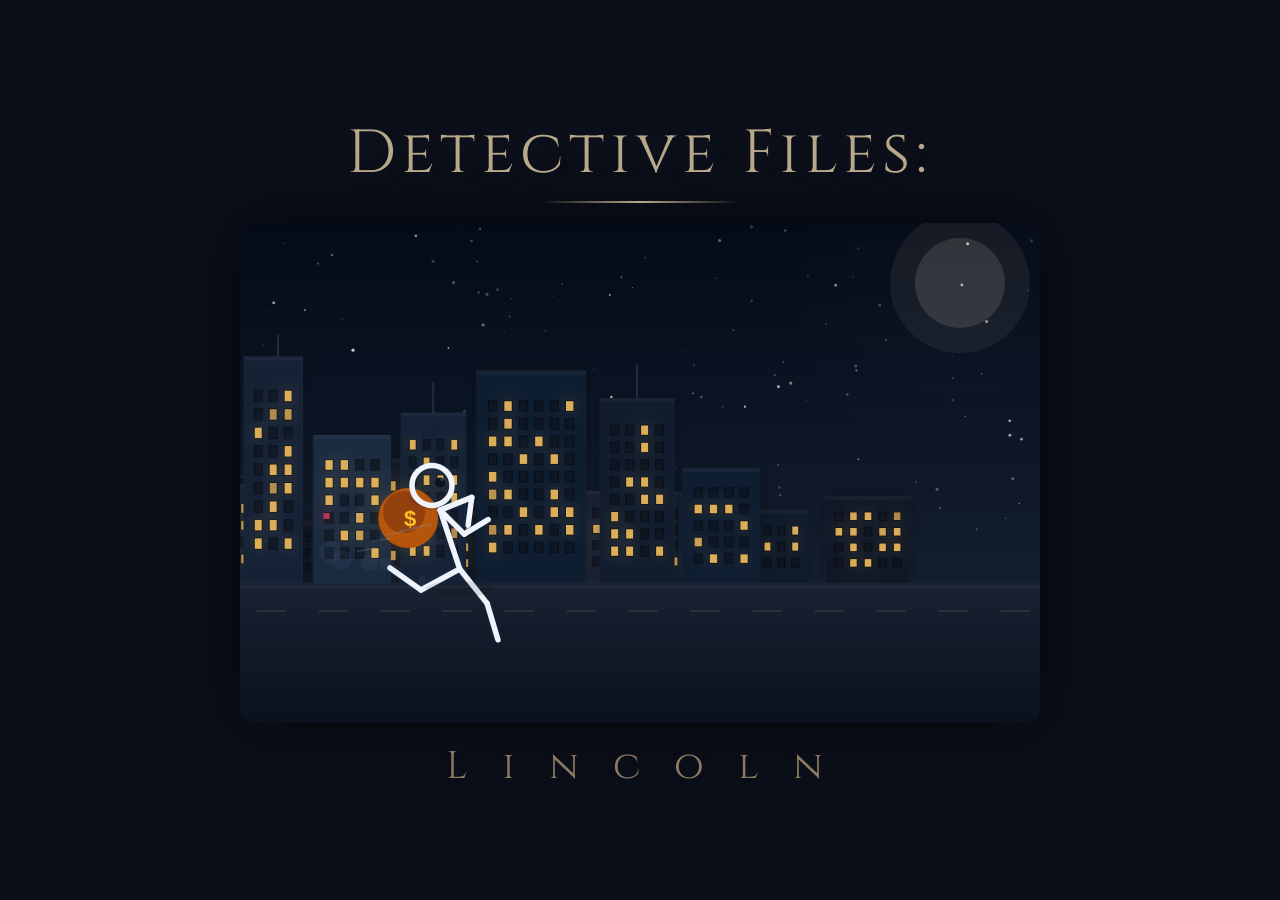
==== commit edc7d0e1: "Update print statement from 'Hello' to 'Goodbye'" ====
--- a/index.html
+++ b/index.html
@@ -1,977 +1,2130 @@
-<!DOCTYPE html>
-<html lang="en">
-<head>
-  <meta charset="UTF-8">
-  <meta name="viewport" content="width=device-width, initial-scale=1.0, maximum-scale=1.0, user-scalable=yes, viewport-fit=cover">
-  <title>⚓ WHITBY LIGHTHOUSE CONSPIRACY</title>
-  <!-- External libraries -->
-  <link rel="stylesheet" href="https://cdnjs.cloudflare.com/ajax/libs/font-awesome/6.0.0-beta3/css/all.min.css">
-  <link href="https://fonts.googleapis.com/css2?family=Cinzel:wght@400;600&family=Cormorant+Garamond:wght@400;600&family=Courier+Prime:wght@400;700&display=swap" rel="stylesheet">
-  <!-- Our CSS -->
-  <link rel="stylesheet" href="style.css">
-</head>
-<body>
-
-  <!-- ========== CINEMATIC OPENING (replaces old start menu) ========== -->
-  <div id="startMenu" class="start-menu">
-    <!-- SCENE 1: STICKMAN -->
-    <div id="scene-stickman">
-      <div class="header">
-        <div id="main-title">Detective Files:</div>
-        <div class="title-line"></div>
-      </div>
-
-      <canvas id="heistCanvas" width="800" height="500"></canvas>
-
-      <div class="footer">
-        <div id="sub-title">
-          <span class="letter" style="--delay: 2.20s">L</span>
-          <span class="letter" style="--delay: 2.45s">i</span>
-          <span class="letter" style="--delay: 2.70s">n</span>
-          <span class="letter" style="--delay: 2.95s">c</span>
-          <span class="letter" style="--delay: 3.20s">o</span>
-          <span class="letter" style="--delay: 3.45s">l</span>
-          <span class="letter" style="--delay: 3.70s">n</span>
-        </div>
-      </div>
-    </div>
-
-    <!-- SCENE 2: NOCTURNE -->
-    <div id="scene-nocturne">
-      <div class="room off no-select" id="room">
-
-        <div class="window-wrapper">
-          <div class="window-frame">
-            <div class="frame-corner tl"></div>
-            <div class="frame-corner tr"></div>
-            <div class="frame-corner bl"></div>
-            <div class="frame-corner br"></div>
-            <div class="window-glass">
-              <div class="sky"></div>
-              <div class="stars" id="stars"></div>
-              <div class="city-skyline"></div>
-              <div class="city-lights"></div>
-              <div class="mist"></div>
-              <canvas id="rainCanvas"></canvas>
-              <div class="glass-reflection"></div>
-              <div class="mullions">
-                <div class="mullion-h mullion-h-1"></div>
-                <div class="mullion-h mullion-h-2"></div>
-                <div class="mullion-v mullion-v-1"></div>
-                <div class="mullion-v mullion-v-2"></div>
-                <div class="mullion-v mullion-v-3"></div>
-              </div>
-            </div>
-          </div>
-        </div>
-
-        <div class="desk">
-          <div class="table-top">
-            <div class="table-glow" id="tableGlow"></div>
-          </div>
-          <div class="legs">
-            <div class="leg leg-1"></div>
-            <div class="leg leg-2"></div>
-            <div class="leg leg-3"></div>
-            <div class="leg leg-4"></div>
-            <div class="leg-brace"></div>
-          </div>
-          <div class="lamp" id="lamp">
-            <div class="light-glow" id="lightGlow"></div>
-            <div class="lamp-arm"></div>
-            <div class="lamp-stand"></div>
-            <div class="lamp-shade">
-              <div class="shade-glow" id="shadeGlow"></div>
-            </div>
-            <div class="lamp-bulb" id="lampBulb"></div>
-            <div class="chain" id="chain">
-              <div class="chain-ball"></div>
-            </div>
-            <div class="lamp-base"></div>
-          </div>
-        </div>
-
-        <!-- MENU – IDs match existing game functions -->
-        <div class="ui-menu">
-          <div class="item-wrap"><a class="item" id="continueGameBtn" href="#">Continue</a></div>
-          <div class="item-wrap"><a class="item" id="newGameBtn" href="#">New Game</a></div>
-          <div class="item-wrap"><a class="item" id="howToPlayBtn" href="#">How to Play</a></div>
-        </div>
-
-        <div class="dust" id="dustContainer"></div>
-        <div class="ui-title">NOCTURNE</div>
-        <div class="ui-sub">PRIVATE INVESTIGATIONS</div>
-        <div class="instruction" id="instruction">PULL THE CHAIN</div>
-        <div class="vignette"></div>
-      </div>
-    </div>
-  </div>
-
-  <!-- ========== GAME WRAPPER (hidden initially) ========== -->
-  <div id="gameWrapper" style="display:none;">
-    <div class="game-container">
-      <!-- Popup area for notifications -->
-      <div id="popupContainer" class="popup-area"></div>
-
-      <!-- Header -->
-      <div class="header">
-        <div class="title"><h1>⚓ THE WHITBY LIGHTHOUSE CONSPIRACY</h1></div>
-        <div class="code-container" id="codeContainer">
-          <div class="code-slot" id="code0"></div>
-          <div class="code-slot" id="code1"></div>
-          <div class="code-slot" id="code2"></div>
-          <div class="code-slot" id="code3"></div>
-          <div class="code-slot" id="code4"></div>
-          <div class="code-slot" id="code5"></div>
-          <div class="code-slot" id="code6"></div>
-        </div>
-        <div class="stats">
-          <div class="stat-item"><div class="stat-value" id="prisonYears">30</div><div class="stat-label">PRISON YEARS</div></div>
-          <div class="stat-item"><div class="stat-value" id="hintsLeft">12</div><div class="stat-label">HINTS LEFT</div></div>
-          <div class="stat-item"><div class="stat-value" id="solvedMain">0/7</div><div class="stat-label">MAIN PUZZLES</div></div>
-          <button id="accuseBtn" class="accuse-btn">⚖️ ACCUSE</button>
-        </div>
-      </div>
-
-      <!-- Tabs -->
-      <div class="tab-bar" id="tabBar">
-        <div class="tab" data-tab="mypc">🖥️ MY PC</div>
-        <div class="tab" data-tab="interviews">🗂️ Interviews</div>
-        <div class="tab locked" data-tab="mainpuzzles">🧩 Main Puzzles</div>
-        <div class="tab locked" data-tab="bonuspuzzles">🎁 Bonus Puzzles</div>
-        <div class="tab" data-tab="newspaper">🗞️ Newspaper</div>
-        <div class="tab" data-tab="mainmenu">🏠 Main Menu</div>
-      </div>
-
-      <!-- Content Panel -->
-      <div class="content-panel" id="content"></div>
-    </div>
-  </div>
-
-  <!-- ========== INFO MODAL (generic) ========== -->
-  <div id="infoModal" class="modal" style="display:none;">
-    <div class="modal-content">
-      <div class="modal-header"><span id="modal-title"></span><span class="close" id="closeModal">&times;</span></div>
-      <div id="modal-info" class="modal-info"></div>
-    </div>
-  </div>
-
-  <!-- ========== CONFIRM MODAL ========== -->
-  <div id="confirmModal" class="modal" style="display:none;">
-    <div class="modal-content" style="max-width:400px; text-align:center;">
-      <div class="modal-header"><span>⚠️ CONFIRM</span><span class="close" id="closeConfirmModal">&times;</span></div>
-      <div id="confirm-info" style="padding:20px; font-size:1.2rem;">
-        Are you sure you want to return to the main menu?<br>
-        Your progress will be saved automatically.
-      </div>
-      <div style="display:flex; gap:20px; justify-content:center; margin:20px 0;">
-        <button id="confirmYesBtn" class="action-btn" style="background:#a13d3d; border:none; color:white; padding:10px 30px; border-radius:8px; cursor:pointer;">YES</button>
-        <button id="confirmNoBtn" class="action-btn" style="background:#4a5b6e; border:none; color:white; padding:10px 30px; border-radius:8px; cursor:pointer;">NO</button>
-      </div>
-    </div>
-  </div>
-
-  <!-- ========== HOW TO PLAY MODAL ========== -->
-  <div id="howModal" class="how-modal" style="display:none;">
-    <div class="how-modal-content">
-      <h2>📜 HOW TO PLAY</h2>
-      <p><strong>🕵️ Your Mission:</strong> Track down the mastermind behind the Whitby Lighthouse conspiracy. Interview suspects, solve puzzles, and collect evidence to unlock the truth.</p>
-      <p><strong>📁 Case File:</strong> Review detective notes, interview transcripts, and important documents. The cryptogram becomes available after solving all main puzzles.</p>
-      <p><strong>🗂️ Interviews:</strong> Ask suspects questions to uncover inconsistencies. Each correct answer moves you closer to the truth.</p>
-      <p><strong>🧩 Main Puzzles:</strong> Solve location-based riddles to reveal encoded digits. These digits unlock the final cryptogram.</p>
-      <p><strong>🎁 Bonus Puzzles:</strong> Optional challenges that provide additional clues and unlock more interview questions.</p>
-      <p><strong>🌐 Using External Resources:</strong> Some puzzles require real-world knowledge. Feel free to use Google Maps, Wikipedia, or any online search to help solve the clues. A detective uses every tool available!</p>
-      <p><strong>💡 Hints:</strong> Use the hint button if you're stuck – each hint costs 2 prison years and 1 hint credit.</p>
-      <p><strong>⚖️ Accuse:</strong> Once the cryptogram is solved, the Accuse button appears. Choose the right suspect to close the case!</p>
-      <div style="margin-top:20px;padding-top:10px;border-top:1px solid #b68b5c;">
-        <p style="font-size:0.85rem;color:#cdba92;">🔍 Good luck, detective. The truth is out there.</p>
-      </div>
-      <button id="closeHowModal" class="close-how-btn">GOT IT</button>
-    </div>
-  </div>
-
-  <!-- ========== JAVASCRIPT (game scripts) ========== -->
-  <script src="js/gameManager.js"></script>
-  <script src="js/puzzlesData.js"></script>
-  <script src="js/modals.js"></script>
-  <script src="js/modals/frontPageModal.js"></script>
-  <script src="js/modals/backPageModal.js"></script>
-  <script src="js/modals/cryptogramModal.js"></script>
-  <script src="js/modals/interviewIntro.js"></script>
-  <script src="js/modals/witnessPopup.js"></script>
-  <script src="js/puzzles/letterPuzzle.js"></script>
-  <script src="js/puzzles/coffeePuzzle.js"></script>
-  <script src="js/puzzles/detectivePuzzle.js"></script>
-  <script src="js/puzzles/detectivePuzzlePC.js"></script>
-  <script src="js/puzzles/shelfPuzzle.js"></script>
-  <script src="js/puzzles/lockerPuzzle.js"></script>
-  <script src="js/puzzles/scalePuzzle.js"></script>
-  <script src="js/puzzles/vaultPuzzle.js"></script>
-  <script src="js/ui.js"></script>
-  <script src="js/main.js"></script>
-
-  <!-- ========== CINEMATIC OPENING SCRIPT ========== -->
-  <script>
-    // ────────────────────────────────────────────────────────────────
-    //  SCENE 1: STICKMAN + BUILDINGS
-    // ────────────────────────────────────────────────────────────────
-
-    const canvas = document.getElementById('heistCanvas');
-    const ctx = canvas.getContext('2d');
-    const W = 800, H = 500;
-
-    const GROUND_Y = 360;
-    const BUILDING_SPEED_NEAR = 2.8;
-    const BUILDING_SPEED_FAR = 1.2;
-    const NEAR_LOOP = 800 * 2;
-    const FAR_LOOP = 800 * 2;
-
-    class Building {
-      constructor(x, width, height, color, windowColor, windowRows, windowCols, litRatio) {
-        this.x = x;
-        this.width = width;
-        this.height = height;
-        this.color = color;
-        this.windowColor = windowColor;
-        this.windowRows = windowRows || Math.floor(height / 28) + 2;
-        this.windowCols = windowCols || Math.floor(width / 22) + 1;
-        this.litRatio = litRatio || 0.45;
-        this.windows = [];
-        for (let r = 0; r < this.windowRows; r++) {
-          for (let c = 0; c < this.windowCols; c++) {
-            this.windows.push(Math.random() < this.litRatio);
-          }
-        }
-        this.flickerWindows = [];
-        for (let i = 0; i < this.windows.length; i++) {
-          if (Math.random() < 0.12) this.flickerWindows.push(i);
-        }
-      }
-      draw(drawX) {
-        const x = drawX;
-        const y = GROUND_Y - this.height;
-        ctx.fillStyle = this.color;
-        ctx.shadowColor = 'rgba(0,0,0,0.3)';
-        ctx.shadowBlur = 10;
-        ctx.fillRect(x, y, this.width, this.height);
-        ctx.shadowBlur = 0;
-        ctx.strokeStyle = 'rgba(255,255,255,0.03)';
-        ctx.lineWidth = 1;
-        ctx.strokeRect(x, y, this.width, this.height);
-        const winW = Math.min(14, this.width / (this.windowCols + 1) * 0.6);
-        const winH = Math.min(16, this.height / (this.windowRows + 1) * 0.55);
-        const padX = (this.width - (this.windowCols * (winW + 6)) + 6) / 2;
-        const padY = (this.height - (this.windowRows * (winH + 6)) + 6) / 2;
-        let idx = 0;
-        for (let r = 0; r < this.windowRows; r++) {
-          for (let c = 0; c < this.windowCols; c++) {
-            const wx = x + padX + c * (winW + 6);
-            const wy = y + padY + r * (winH + 6);
-            const isLit = this.windows[idx];
-            ctx.fillStyle = 'rgba(0,0,0,0.5)';
-            ctx.fillRect(wx, wy, winW, winH);
-            if (isLit) {
-              const flicker = this.flickerWindows.includes(idx) ?
-                0.7 + Math.sin(Date.now() / 400 + idx) * 0.25 :
-                1.0;
-              const alpha = 0.6 + 0.4 * flicker;
-              ctx.fillStyle = `rgba(255, 200, 100, ${alpha * 0.85})`;
-              ctx.shadowColor = `rgba(255, 200, 100, ${alpha * 0.25})`;
-              ctx.shadowBlur = 12;
-              ctx.fillRect(wx + 1, wy + 1, winW - 2, winH - 2);
-              ctx.shadowBlur = 0;
-            } else {
-              ctx.fillStyle = 'rgba(30, 40, 60, 0.3)';
-              ctx.fillRect(wx + 1, wy + 1, winW - 2, winH - 2);
-            }
-            idx++;
-          }
-        }
-        ctx.fillStyle = 'rgba(255,255,255,0.03)';
-        ctx.fillRect(x, y, this.width, 4);
-        if (this.height > 140 && Math.random() < 0.3) {
-          ctx.strokeStyle = 'rgba(60,70,90,0.5)';
-          ctx.lineWidth = 2;
-          const ax = x + this.width * 0.3 + Math.random() * this.width * 0.4;
-          ctx.beginPath();
-          ctx.moveTo(ax, y);
-          ctx.lineTo(ax, y - 18 - Math.random() * 18);
-          ctx.stroke();
-          if (Math.random() < 0.3) {
-            ctx.fillStyle = `rgba(255, 80, 80, ${0.3 + Math.random() * 0.4})`;
-            ctx.shadowColor = 'rgba(255,0,0,0.15)';
-            ctx.shadowBlur = 20;
-            ctx.beginPath();
-            ctx.arc(ax, y - 18 - Math.random() * 18, 2.5, 0, Math.PI * 2);
-            ctx.fill();
-            ctx.shadowBlur = 0;
-          }
-        }
-      }
-    }
-
-    function generateBuildings(layer, count, minW, maxW, minH, maxH, colorPalette) {
-      const buildings = [];
-      let x = -maxW - 20;
-      for (let i = 0; i < count; i++) {
-        const w = minW + Math.random() * (maxW - minW);
-        const h = minH + Math.random() * (maxH - minH);
-        const color = colorPalette[Math.floor(Math.random() * colorPalette.length)];
-        const winColor =
-          `rgb(${180 + Math.random() * 60}, ${140 + Math.random() * 40}, ${60 + Math.random() * 40})`;
-        const litRatio = 0.3 + Math.random() * 0.35;
-        const rows = Math.floor(h / 26) + 1;
-        const cols = Math.floor(w / 20) + 1;
-        const b = new Building(x, w, h, color, winColor, rows, cols, litRatio);
-        buildings.push(b);
-        x += w + 6 + Math.random() * 12;
-      }
-      return buildings;
-    }
-
-    const farColors = ['#141c2b', '#1a2335', '#101826', '#1d2840', '#162032', '#0f1a2a'];
-    const nearColors = ['#0d1520', '#111d2e', '#09121c', '#152236', '#0e1a28', '#1a2a3f', '#0f1d30'];
-
-    let farBuildings = generateBuildings('far', 10, 50, 90, 60, 130, farColors);
-    let nearBuildings = generateBuildings('near', 8, 55, 110, 100, 230, nearColors);
-
-    let scrollOffset = 0;
-    let manX = -100;
-    let phaseTimer = 0;
-    const ENTER_DURATION = 2.0;
-    const RUN_DURATION = 3.0;
-    const EXIT_DURATION = 2.0;
-    const TOTAL_CYCLE = ENTER_DURATION + RUN_DURATION + EXIT_DURATION;
-
-    let time = 0;
-    let jewels = [];
-    let transitionTriggered = false;
-
-    function spawnJewel(x, y) {
-      const colors = ['#f43f5e', '#3b82f6', '#10b981', '#a855f7', '#eab308', '#f97316'];
-      jewels.push({
-        x, y,
-        vx: -1.8 - Math.random() * 2.5,
-        vy: -1.5 - Math.random() * 2.5,
-        size: 3 + Math.random() * 5,
-        color: colors[Math.floor(Math.random() * colors.length)],
-        life: 1.0,
-        decay: 0.015 + Math.random() * 0.025,
-        shape: Math.floor(Math.random() * 3)
-      });
-    }
-
-    function updateJewels() {
-      for (let i = jewels.length - 1; i >= 0; i--) {
-        const j = jewels[i];
-        j.x += j.vx;
-        j.y += j.vy;
-        j.vy += 0.18;
-        j.life -= j.decay;
-        if (j.life <= 0) {
-          jewels.splice(i, 1);
-        }
-      }
-    }
-
-    function drawJewels() {
-      jewels.forEach(j => {
-        ctx.fillStyle = j.color;
-        ctx.globalAlpha = j.life * 0.9;
-        ctx.shadowColor = j.color;
-        ctx.shadowBlur = 18;
-        ctx.beginPath();
-        if (j.shape === 0) {
-          ctx.moveTo(j.x, j.y - j.size);
-          ctx.lineTo(j.x + j.size * 0.8, j.y);
-          ctx.lineTo(j.x, j.y + j.size);
-          ctx.lineTo(j.x - j.size * 0.8, j.y);
-        } else if (j.shape === 1) {
-          ctx.rect(j.x - j.size / 2, j.y - j.size / 2, j.size, j.size);
-        } else {
-          ctx.arc(j.x, j.y, j.size / 1.6, 0, Math.PI * 2);
-        }
-        ctx.closePath();
-        ctx.fill();
-      });
-      ctx.globalAlpha = 1;
-      ctx.shadowBlur = 0;
-    }
-
-    function drawLimb(sx, sy, a1, a2, l1, l2) {
-      const jx = sx + Math.cos(a1) * l1;
-      const jy = sy + Math.sin(a1) * l1;
-      const ex = jx + Math.cos(a1 + a2) * l2;
-      const ey = jy + Math.sin(a1 + a2) * l2;
-      ctx.beginPath();
-      ctx.moveTo(sx, sy);
-      ctx.lineTo(jx, jy);
-      ctx.stroke();
-      ctx.beginPath();
-      ctx.moveTo(jx, jy);
-      ctx.lineTo(ex, ey);
-      ctx.stroke();
-      return { handX: ex, handY: ey };
-    }
-
-    function drawStickman(cx, cy, t) {
-      const intensity = 1.0;
-      const headR = 20;
-      const torso = 62;
-      const uArm = 34;
-      const lArm = 28;
-      const uLeg = 44;
-      const lLeg = 38;
-
-      const bounce = Math.abs(Math.sin(t * 2)) * 7;
-      const hipX = cx;
-      const hipY = cy + bounce;
-      const lean = -0.32;
-      const shX = hipX + Math.sin(lean) * torso;
-      const shY = hipY - Math.cos(lean) * torso;
-      const headX = shX + Math.sin(lean) * (headR + 6);
-      const headY = shY - Math.cos(lean) * (headR + 6);
-
-      const lHip = Math.PI / 2 + Math.sin(t) * intensity + 0.2;
-      const lKnee = (Math.sin(t - Math.PI / 2) + 1) * (intensity * 0.75);
-      const rHip = Math.PI / 2 + Math.sin(t + Math.PI) * intensity + 0.2;
-      const rKnee = (Math.sin(t + Math.PI - Math.PI / 2) + 1) * (intensity * 0.75);
-      const lSh = Math.PI / 2 + Math.sin(t + Math.PI) * intensity * 0.9;
-      const lElbow = -(Math.sin(t) + 1) * 0.55 - 0.3;
-      const rSh = -0.4 + Math.sin(t + Math.PI * 0.3) * 0.15;
-      const rElbow = 2.0 + Math.sin(t + 0.5) * 0.15;
-
-      ctx.strokeStyle = '#f0f4fc';
-      ctx.lineWidth = 5.5;
-      ctx.lineCap = 'round';
-      ctx.lineJoin = 'round';
-      ctx.shadowColor = 'rgba(100,150,255,0.08)';
-      ctx.shadowBlur = 6;
-
-      drawLimb(hipX, hipY, lHip, lKnee, uLeg, lLeg);
-
-      const bagX = shX - 32;
-      const bagY = shY + 8;
-      const bagR = 30;
-      ctx.shadowBlur = 20;
-      ctx.shadowColor = 'rgba(200,150,50,0.15)';
-      ctx.fillStyle = '#b45309';
-      ctx.beginPath();
-      ctx.arc(bagX, bagY, bagR, 0, Math.PI * 2);
-      ctx.fill();
-      ctx.fillStyle = '#92400e';
-      ctx.beginPath();
-      ctx.arc(bagX - 4, bagY - 6, bagR * 0.7, 0, Math.PI * 2);
-      ctx.fill();
-      ctx.fillStyle = '#78350f';
-      ctx.beginPath();
-      ctx.moveTo(shX - 6, shY + 2);
-      ctx.lineTo(bagX + 8, bagY - 14);
-      ctx.lineTo(bagX - 2, bagY - 22);
-      ctx.closePath();
-      ctx.fill();
-      ctx.shadowBlur = 0;
-      ctx.fillStyle = '#fbbf24';
-      ctx.font = 'bold 22px Arial';
-      ctx.textAlign = 'center';
-      ctx.textBaseline = 'middle';
-      ctx.fillText('$', bagX + 2, bagY + 2);
-
-      if (Math.random() < 0.12) {
-        spawnJewel(bagX - 8 + Math.random() * 16, bagY + 4 + Math.random() * 10);
-      }
-
-      ctx.shadowBlur = 6;
-      ctx.shadowColor = 'rgba(100,150,255,0.06)';
-      ctx.strokeStyle = '#f0f4fc';
-      ctx.lineWidth = 5.5;
-      ctx.beginPath();
-      ctx.moveTo(shX, shY);
-      ctx.lineTo(hipX, hipY);
-      ctx.stroke();
-
-      ctx.beginPath();
-      ctx.arc(headX, headY, headR, 0, Math.PI * 2);
-      ctx.stroke();
-
-      ctx.fillStyle = '#0b111e';
-      ctx.shadowBlur = 0;
-      ctx.beginPath();
-      ctx.arc(headX + 8, headY - 3, 5, 0, Math.PI * 2);
-      ctx.fill();
-      ctx.fillStyle = 'rgba(255,255,255,0.15)';
-      ctx.beginPath();
-      ctx.arc(headX + 10, headY - 6, 1.8, 0, Math.PI * 2);
-      ctx.fill();
-
-      ctx.shadowBlur = 6;
-      ctx.shadowColor = 'rgba(100,150,255,0.06)';
-      ctx.strokeStyle = '#f0f4fc';
-      ctx.lineWidth = 5.5;
-      drawLimb(hipX, hipY, rHip, rKnee, uLeg, lLeg);
-      drawLimb(shX, shY, lSh, lElbow, uArm, lArm);
-      drawLimb(shX, shY, rSh, rElbow, uArm, lArm);
-
-      ctx.shadowBlur = 0;
-      ctx.globalAlpha = 0.2;
-      ctx.strokeStyle = '#8aa8dd';
-      ctx.lineWidth = 1.8;
-      for (let i = 0; i < 5; i++) {
-        const ox = -28 - i * 14;
-        const oy = -12 + i * 7 + Math.sin(t + i) * 4;
-        ctx.beginPath();
-        ctx.moveTo(cx + ox, cy - 30 + oy);
-        ctx.lineTo(cx + ox - 18, cy - 30 + oy + 3);
-        ctx.stroke();
-      }
-      ctx.globalAlpha = 1;
-
-      ctx.shadowBlur = 30;
-      ctx.shadowColor = 'rgba(0,0,0,0.2)';
-      ctx.fillStyle = 'rgba(0,0,0,0.1)';
-      ctx.beginPath();
-      ctx.ellipse(cx, GROUND_Y + 6, 34, 8, 0, 0, Math.PI * 2);
-      ctx.fill();
-      ctx.shadowBlur = 0;
-    }
-
-    function drawStreet() {
-      const grad = ctx.createLinearGradient(0, GROUND_Y, 0, H);
-      grad.addColorStop(0, '#1a2332');
-      grad.addColorStop(0.3, '#141c2b');
-      grad.addColorStop(1, '#0b111e');
-      ctx.fillStyle = grad;
-      ctx.fillRect(0, GROUND_Y, W, H - GROUND_Y);
-      ctx.strokeStyle = 'rgba(255,255,255,0.04)';
-      ctx.lineWidth = 2;
-      ctx.beginPath();
-      ctx.moveTo(0, GROUND_Y + 4);
-      ctx.lineTo(W, GROUND_Y + 4);
-      ctx.stroke();
-      ctx.strokeStyle = 'rgba(255,255,200,0.08)';
-      ctx.lineWidth = 2;
-      ctx.setLineDash([28, 34]);
-      ctx.lineDashOffset = scrollOffset * 0.5;
-      ctx.beginPath();
-      ctx.moveTo(0, GROUND_Y + 28);
-      ctx.lineTo(W, GROUND_Y + 28);
-      ctx.stroke();
-      ctx.setLineDash([]);
-      ctx.strokeStyle = 'rgba(255,255,255,0.02)';
-      ctx.lineWidth = 1;
-      ctx.beginPath();
-      ctx.moveTo(0, GROUND_Y + 2);
-      ctx.lineTo(W, GROUND_Y + 2);
-      ctx.stroke();
-    }
-
-    const stars = [];
-    for (let i = 0; i < 120; i++) {
-      stars.push({
-        x: Math.random() * W,
-        y: Math.random() * (GROUND_Y - 40),
-        r: 0.4 + Math.random() * 1.2,
-        a: 0.2 + Math.random() * 0.6,
-        twinkleSpeed: 0.01 + Math.random() * 0.03
-      });
-    }
-
-    function drawStars() {
-      stars.forEach(s => {
-        const brightness = s.a * (0.7 + 0.3 * Math.sin(Date.now() * s.twinkleSpeed + s.x));
-        ctx.fillStyle = `rgba(255, 255, 240, ${brightness})`;
-        ctx.beginPath();
-        ctx.arc(s.x, s.y, s.r, 0, Math.PI * 2);
-        ctx.fill();
-      });
-    }
-
-    function drawMoon() {
-      ctx.fillStyle = 'rgba(240, 235, 210, 0.12)';
-      ctx.shadowColor = 'rgba(200, 200, 180, 0.06)';
-      ctx.shadowBlur = 60;
-      ctx.beginPath();
-      ctx.arc(W - 80, 60, 45, 0, Math.PI * 2);
-      ctx.fill();
-      ctx.fillStyle = 'rgba(240, 235, 210, 0.06)';
-      ctx.shadowBlur = 80;
-      ctx.beginPath();
-      ctx.arc(W - 80, 60, 70, 0, Math.PI * 2);
-      ctx.fill();
-      ctx.shadowBlur = 0;
-    }
-
-    function easeInOut(t) {
-      return t < 0.5 ? 2 * t * t : 1 - Math.pow(-2 * t + 2, 2) / 2;
-    }
-
-    let prevTimestamp = 0;
-
-    function transitionToNocturne() {
-      if (transitionTriggered) return;
-      transitionTriggered = true;
-
-      const stickmanScene = document.getElementById('scene-stickman');
-      stickmanScene.classList.add('hidden');
-
-      const nocturneScene = document.getElementById('scene-nocturne');
-      nocturneScene.classList.add('active');
-
-      setTimeout(() => {
-        initNocturne();
-      }, 400);
-    }
-
-    function animateStickman(timestamp) {
-      const deltaTime = prevTimestamp ? Math.min((timestamp - prevTimestamp) / 1000, 0.05) : 0.016;
-      prevTimestamp = timestamp;
-
-      phaseTimer += deltaTime;
-
-      if (phaseTimer >= TOTAL_CYCLE && !transitionTriggered) {
-        transitionToNocturne();
-        if (transitionTriggered) {
-          drawStickmanFrame();
-          return;
-        }
-      }
-
-      if (phaseTimer < ENTER_DURATION) {
-        const progress = phaseTimer / ENTER_DURATION;
-        const easedProgress = easeInOut(progress);
-        const startX = -100;
-        const endX = W / 2 - 20;
-        manX = startX + (endX - startX) * easedProgress;
-      } else if (phaseTimer < ENTER_DURATION + RUN_DURATION) {
-        manX = W / 2 - 20;
-      } else if (phaseTimer < TOTAL_CYCLE) {
-        const progress = (phaseTimer - ENTER_DURATION - RUN_DURATION) / EXIT_DURATION;
-        const easedProgress = easeInOut(progress);
-        const startX = W / 2 - 20;
-        const endX = W + 100;
-        manX = startX + (endX - startX) * easedProgress;
-      }
-
-      scrollOffset += BUILDING_SPEED_NEAR;
-      time += 0.065;
-
-      drawStickmanFrame();
-
-      if (!transitionTriggered) {
-        requestAnimationFrame(animateStickman);
-      }
-    }
-
-    function drawStickmanFrame() {
-      ctx.clearRect(0, 0, W, H);
-
-      const skyGrad = ctx.createLinearGradient(0, 0, 0, GROUND_Y);
-      skyGrad.addColorStop(0, '#050b16');
-      skyGrad.addColorStop(0.5, '#0b1424');
-      skyGrad.addColorStop(1, '#131e30');
-      ctx.fillStyle = skyGrad;
-      ctx.fillRect(0, 0, W, GROUND_Y);
-
-      drawStars();
-      drawMoon();
-
-      farBuildings.forEach(b => {
-        let drawX = b.x - scrollOffset * 0.35;
-        if (drawX < -b.width) {
-          drawX += FAR_LOOP;
-          b.x += FAR_LOOP;
-        }
-        b.draw(drawX);
-      });
-
-      nearBuildings.forEach(b => {
-        let drawX = b.x - scrollOffset;
-        if (drawX < -b.width) {
-          drawX += NEAR_LOOP;
-          b.x += NEAR_LOOP;
-        }
-        b.draw(drawX);
-      });
-
-      drawStreet();
-
-      const manY = GROUND_Y - 20;
-      drawStickman(manX, manY, time);
-
-      updateJewels();
-      drawJewels();
-
-      ctx.globalAlpha = 0.06;
-      ctx.fillStyle = '#8aa8dd';
-      for (let i = 0; i < 6; i++) {
-        const px = (manX - 40 - i * 18 + Math.sin(Date.now() / 600 + i * 2) * 6) % W;
-        const py = GROUND_Y - 6 - i * 5 + Math.sin(Date.now() / 500 + i * 1.5) * 3;
-        ctx.beginPath();
-        ctx.arc(px, py, 4 + i * 1.5, 0, Math.PI * 2);
-        ctx.fill();
-      }
-      ctx.globalAlpha = 1;
-    }
-
-    // ────────────────────────────────────────────────────────────────
-    //  SCENE 2: NOCTURNE
-    // ────────────────────────────────────────────────────────────────
-
-    let nocturneInitialized = false;
-
-    function initNocturne() {
-      if (nocturneInitialized) return;
-      nocturneInitialized = true;
-
-      const room = document.getElementById('room');
-      const chain = document.getElementById('chain');
-      const bulb = document.getElementById('lampBulb');
-      const glow = document.getElementById('lightGlow');
-      const tableGlow = document.getElementById('tableGlow');
-      const shadeGlow = document.getElementById('shadeGlow');
-      const dustContainer = document.getElementById('dustContainer');
-      const instruction = document.getElementById('instruction');
-
-      let lampOn = false;
-      let isTurningOn = false;
-      let turnOnTimeout = null;
-
-      const starsContainer = document.getElementById('stars');
-      for (let i = 0; i < 100; i++) {
-        const star = document.createElement('div');
-        star.className = 'star';
-        const size = 0.6 + Math.random() * 2.0;
-        star.style.width = size + 'px';
-        star.style.height = size + 'px';
-        star.style.left = Math.random() * 100 + '%';
-        star.style.top = Math.random() * 90 + '%';
-        star.style.setProperty('--duration', (2 + Math.random() * 5) + 's');
-        star.style.animationDelay = Math.random() * 6 + 's';
-        star.style.opacity = 0.2 + Math.random() * 0.6;
-        starsContainer.appendChild(star);
-      }
-
-      const rainCanvas = document.getElementById('rainCanvas');
-      const rctx = rainCanvas.getContext('2d');
-      let rW, rH;
-      let drops = [];
-
-      function resizeRain() {
-        const rect = rainCanvas.parentElement.getBoundingClientRect();
-        rainCanvas.width = rect.width;
-        rainCanvas.height = rect.height;
-        rW = rainCanvas.width;
-        rH = rainCanvas.height;
-        createDrops();
-      }
-
-      function createDrops() {
-        const count = Math.floor((rW * rH) / 2600);
-        drops = [];
-        for (let i = 0; i < count; i++) {
-          drops.push({
-            x: Math.random() * rW,
-            y: Math.random() * rH - rH,
-            speed: 5 + Math.random() * 16,
-            length: 12 + Math.random() * 26,
-            opacity: 0.10 + Math.random() * 0.32,
-            width: 0.4 + Math.random() * 1.5,
-            wind: -0.5 + Math.random() * 1.1,
-          });
-        }
-      }
-
-      function drawRain() {
-        rctx.clearRect(0, 0, rW, rH);
-        for (const d of drops) {
-          rctx.beginPath();
-          rctx.moveTo(d.x, d.y);
-          rctx.lineTo(d.x + d.wind * d.length * 0.25, d.y + d.length);
-          rctx.strokeStyle = `rgba(180, 205, 240, ${d.opacity})`;
-          rctx.lineWidth = d.width;
-          rctx.stroke();
-        }
-        for (const d of drops) {
-          d.y += d.speed;
-          d.x += d.wind * 0.3;
-          if (d.y > rH + 30) {
-            d.y = -20 - Math.random() * 40;
-            d.x = Math.random() * rW;
-            d.speed = 5 + Math.random() * 16;
-            d.length = 12 + Math.random() * 26;
-            d.opacity = 0.10 + Math.random() * 0.32;
-            d.wind = -0.5 + Math.random() * 1.1;
-          }
-          if (d.x < -30) d.x = rW + 30;
-          if (d.x > rW + 30) d.x = -30;
-        }
-        const grad = rctx.createLinearGradient(0, rH * 0.7, 0, rH);
-        grad.addColorStop(0, 'rgba(40, 55, 80, 0)');
-        grad.addColorStop(1, 'rgba(30, 45, 70, 0.10)');
-        rctx.fillStyle = grad;
-        rctx.fillRect(0, rH * 0.7, rW, rH * 0.3);
-        requestAnimationFrame(drawRain);
-      }
-
-      window.addEventListener('resize', resizeRain);
-      resizeRain();
-      drawRain();
-
-      for (let i = 0; i < 35; i++) {
-        const p = document.createElement('div');
-        p.className = 'particle';
-        p.style.left = (25 + Math.random() * 50) + '%';
-        p.style.top = (25 + Math.random() * 60) + '%';
-        p.style.animationDuration = (4 + Math.random() * 12) + 's';
-        p.style.animationDelay = Math.random() * 12 + 's';
-        p.style.transform = `scale(${0.4 + Math.random() * 0.9})`;
-        p.style.width = (2 + Math.random() * 3.5) + 'px';
-        p.style.height = p.style.width;
-        dustContainer.appendChild(p);
-      }
-
-      function turnLampOn() {
-        if (lampOn || isTurningOn) return;
-        isTurningOn = true;
-        lampOn = true;
-        instruction.classList.add('hidden');
-        room.classList.remove('off');
-
-        const steps = [
-          { delay: 80, opacity: 0.3 },
-          { delay: 160, opacity: 0.6 },
-          { delay: 240, opacity: 0.3 },
-          { delay: 320, opacity: 0.8 },
-          { delay: 400, opacity: 1.0 },
-        ];
-        let index = 0;
-
-        function applyStep() {
-          if (index >= steps.length) {
-            bulb.classList.add('on');
-            glow.classList.add('on');
-            tableGlow.classList.add('on');
-            shadeGlow.classList.add('on');
-            dustContainer.classList.remove('off');
-            isTurningOn = false;
-            return;
-          }
-          const step = steps[index];
-          const progress = step.opacity;
-          bulb.style.background =
-            `radial-gradient(circle, rgba(255,251,212,${progress * 0.6}) 0%, ` +
-            `rgba(255,214,107,${progress * 0.5}) 25%, ` +
-            `rgba(212,123,33,${progress * 0.4}) 55%, ` +
-            `rgba(76,36,8,${progress * 0.3}) 100%)`;
-          bulb.style.boxShadow =
-            `0 0 ${5 + 8 * progress}px rgba(255,213,107,${progress * 0.5}), ` +
-            `0 0 ${15 + 22 * progress}px rgba(255,189,72,${progress * 0.4}), ` +
-            `0 0 ${30 + 40 * progress}px rgba(255,157,46,${progress * 0.3})`;
-          glow.style.opacity = progress * 0.9;
-          glow.style.background =
-            `radial-gradient(circle, ` +
-            `rgba(255,210,130,${progress * 0.35}) 0%, ` +
-            `rgba(255,180,90,${progress * 0.14}) 35%, ` +
-            `rgba(255,150,60,${progress * 0.05}) 60%, ` +
-            `transparent 80%)`;
-          tableGlow.style.opacity = progress * 0.5;
-          tableGlow.style.background =
-            `radial-gradient(ellipse at 65% 100%, ` +
-            `rgba(255,200,140,${progress * 0.14}) 0%, ` +
-            `rgba(255,180,120,${progress * 0.06}) 40%, ` +
-            `transparent 70%)`;
-          shadeGlow.style.opacity = progress * 0.6;
-          dustContainer.style.opacity = 0.08 + progress * 0.35;
-          index++;
-          const nextDelay = steps[index] ? steps[index].delay - step.delay : 200;
-          turnOnTimeout = setTimeout(applyStep, Math.max(40, nextDelay));
-        }
-        applyStep();
-        setTimeout(() => {
-          bulb.classList.add('on');
-          glow.classList.add('on');
-          tableGlow.classList.add('on');
-          shadeGlow.classList.add('on');
-        }, 500);
-      }
-
-      function turnLampOff() {
-        if (!lampOn && !isTurningOn) return;
-        if (turnOnTimeout) {
-          clearTimeout(turnOnTimeout);
-          turnOnTimeout = null;
-        }
-        isTurningOn = false;
-        lampOn = false;
-        room.classList.add('off');
-        bulb.classList.remove('on');
-        glow.classList.remove('on');
-        tableGlow.classList.remove('on');
-        shadeGlow.classList.remove('on');
-        bulb.style.background = '';
-        bulb.style.boxShadow = '';
-        glow.style.opacity = '0';
-        glow.style.background = '';
-        tableGlow.style.opacity = '0';
-        tableGlow.style.background = '';
-        shadeGlow.style.opacity = '0';
-        dustContainer.style.opacity = '0.06';
-        instruction.classList.remove('hidden');
-      }
-
-      function toggleLamp() {
-        if (lampOn) {
-          turnLampOff();
-        } else {
-          turnLampOn();
-        }
-        chain.classList.add('pull');
-        setTimeout(() => {
-          chain.classList.remove('pull');
-        }, 150);
-      }
-
-      chain.addEventListener('click', toggleLamp);
-      document.addEventListener('keydown', (e) => {
-        if (e.key === ' ' || e.key === 'Enter') {
-          e.preventDefault();
-          toggleLamp();
-        }
-      });
-
-      setInterval(() => {
-        if (!lampOn || isTurningOn) return;
-        if (Math.random() < 0.04) {
-          const flick = 0.5 + Math.random() * 0.5;
-          bulb.style.opacity = flick;
-          glow.style.opacity = 0.4 + flick * 0.5;
-          setTimeout(() => {
-            bulb.style.opacity = '1';
-            glow.style.opacity = '1';
-          }, 60 + Math.random() * 120);
-        }
-      }, 3000);
-    }
-
-    function resizeCanvas() {
-      const container = canvas.parentElement;
-      const cw = container.clientWidth || window.innerWidth;
-      const ch = container.clientHeight || window.innerHeight;
-      const aspect = 800 / 500;
-      let w = Math.min(cw * 0.96, 800);
-      let h = w / aspect;
-      if (h > ch * 0.88) {
-        h = ch * 0.88;
-        w = h * aspect;
-      }
-      canvas.style.width = w + 'px';
-      canvas.style.height = h + 'px';
-    }
-    window.addEventListener('resize', resizeCanvas);
-    resizeCanvas();
-
-    requestAnimationFrame(animateStickman);
-  </script>
-
-</body>
-  </html>
+<!DOCTYPE html>
+<html lang="en">
+<head>
+    <meta charset="UTF-8" />
+    <meta name="viewport" content="width=device-width, initial-scale=1.0, maximum-scale=1.0, user-scalable=yes, viewport-fit=cover" />
+    <title>⚓ WHITBY LIGHTHOUSE CONSPIRACY</title>
+    <!-- External libraries -->
+    <link rel="stylesheet" href="https://cdnjs.cloudflare.com/ajax/libs/font-awesome/6.0.0-beta3/css/all.min.css" />
+    <link href="https://fonts.googleapis.com/css2?family=Cinzel:wght@400;600&family=Cormorant+Garamond:wght@400;600&family=Courier+Prime:wght@400;700&display=swap" rel="stylesheet" />
+    <style>
+        /* ── RESET & BASE ── */
+        * {
+            box-sizing: border-box;
+            margin: 0;
+            padding: 0;
+        }
+        body {
+            background: #0b0f1a;
+            color: #d4cdc0;
+            font-family: 'Cormorant Garamond', serif;
+            min-height: 100vh;
+            overflow-x: hidden;
+            display: flex;
+            justify-content: center;
+            align-items: center;
+        }
+
+        /* ── START MENU CONTAINER ── */
+        #startMenu {
+            position: fixed;
+            top: 0;
+            left: 0;
+            width: 100vw;
+            height: 100vh;
+            z-index: 1000;
+            background: #0b0f1a;
+            display: flex;
+            justify-content: center;
+            align-items: center;
+        }
+        #startMenu .scene {
+            position: absolute;
+            top: 0;
+            left: 0;
+            width: 100%;
+            height: 100%;
+            display: none;
+            justify-content: center;
+            align-items: center;
+            flex-direction: column;
+        }
+        #startMenu .scene.active {
+            display: flex;
+        }
+        #startMenu .scene.hidden {
+            display: none !important;
+        }
+
+        /* ── SCENE 1: STICKMAN ── */
+        #scene-stickman {
+            background: #0b0f1a;
+        }
+        #scene-stickman .header {
+            text-align: center;
+            padding-top: 20px;
+            z-index: 2;
+            position: relative;
+        }
+        #scene-stickman #main-title {
+            font-family: 'Cinzel', serif;
+            font-size: clamp(1.8rem, 5vw, 3.8rem);
+            letter-spacing: 6px;
+            color: #b8a88a;
+            text-shadow: 0 0 30px rgba(180, 150, 100, 0.15);
+        }
+        #scene-stickman .title-line {
+            width: 200px;
+            height: 2px;
+            margin: 6px auto 10px;
+            background: linear-gradient(90deg, transparent, #b8a88a, transparent);
+        }
+        #scene-stickman #sub-title {
+            font-family: 'Cinzel', serif;
+            font-size: clamp(1.2rem, 3vw, 2.4rem);
+            letter-spacing: 12px;
+            color: #8a7a62;
+            text-shadow: 0 0 20px rgba(180, 150, 100, 0.08);
+            margin-top: 8px;
+            text-align: center;
+        }
+        #scene-stickman #sub-title .letter {
+            opacity: 0;
+            animation: fadeUp 0.6s ease forwards;
+            animation-delay: var(--delay, 2s);
+            display: inline-block;
+        }
+        @keyframes fadeUp {
+            0% {
+                opacity: 0;
+                transform: translateY(12px);
+            }
+            100% {
+                opacity: 1;
+                transform: translateY(0);
+            }
+        }
+        #scene-stickman canvas {
+            display: block;
+            max-width: 96vw;
+            max-height: 70vh;
+            border-radius: 12px;
+            box-shadow: 0 0 60px rgba(0, 0, 0, 0.6);
+            margin: 10px auto;
+            background: #0b0f1a;
+        }
+        #scene-stickman .footer {
+            text-align: center;
+            padding-bottom: 16px;
+        }
+
+        /* ── SCENE 2: NOCTURNE ── */
+        #scene-nocturne {
+            background: #0a0e17;
+            overflow: hidden;
+        }
+        #scene-nocturne .room {
+            position: relative;
+            width: 100vw;
+            height: 100vh;
+            background: #0b111e;
+            transition: background 2.2s ease;
+            display: flex;
+            justify-content: center;
+            align-items: center;
+            flex-direction: column;
+            padding: 20px;
+        }
+        #scene-nocturne .room.off {
+            background: #0b111e;
+        }
+        #scene-nocturne .room.off .window-frame {
+            border-color: #1a2335;
+            box-shadow: 0 0 40px rgba(0, 0, 0, 0.7);
+        }
+        #scene-nocturne .room.off .desk .table-top {
+            background: #111b2a;
+            box-shadow: 0 -4px 30px rgba(0, 0, 0, 0.5);
+        }
+
+        /* Window */
+        .window-wrapper {
+            position: absolute;
+            top: 6%;
+            right: 6%;
+            width: 42%;
+            max-width: 520px;
+            aspect-ratio: 16/10;
+            pointer-events: none;
+        }
+        .window-frame {
+            position: relative;
+            width: 100%;
+            height: 100%;
+            border: 12px solid #1e2a3a;
+            border-radius: 16px 16px 20px 20px;
+            box-shadow: 0 0 60px rgba(0, 0, 0, 0.6), inset 0 0 30px rgba(0, 0, 0, 0.3);
+            background: #0a111f;
+            overflow: hidden;
+            transition: border-color 2.2s ease;
+        }
+        .frame-corner {
+            position: absolute;
+            width: 20px;
+            height: 20px;
+            border-color: #4a5a6e;
+            border-style: solid;
+            border-width: 0;
+            z-index: 5;
+            pointer-events: none;
+            opacity: 0.4;
+        }
+        .frame-corner.tl {
+            top: 4px;
+            left: 4px;
+            border-top-width: 2px;
+            border-left-width: 2px;
+        }
+        .frame-corner.tr {
+            top: 4px;
+            right: 4px;
+            border-top-width: 2px;
+            border-right-width: 2px;
+        }
+        .frame-corner.bl {
+            bottom: 4px;
+            left: 4px;
+            border-bottom-width: 2px;
+            border-left-width: 2px;
+        }
+        .frame-corner.br {
+            bottom: 4px;
+            right: 4px;
+            border-bottom-width: 2px;
+            border-right-width: 2px;
+        }
+        .window-glass {
+            position: relative;
+            width: 100%;
+            height: 100%;
+            overflow: hidden;
+            background: #0a1525;
+        }
+        .sky {
+            position: absolute;
+            top: 0;
+            left: 0;
+            width: 100%;
+            height: 70%;
+            background: linear-gradient(180deg, #050b16 0%, #0d1a2e 50%, #132033 100%);
+        }
+        .stars {
+            position: absolute;
+            top: 0;
+            left: 0;
+            width: 100%;
+            height: 70%;
+            pointer-events: none;
+        }
+        .star {
+            position: absolute;
+            border-radius: 50%;
+            background: #fff;
+            animation: twinkle var(--duration, 3s) ease-in-out infinite alternate;
+        }
+        @keyframes twinkle {
+            0% {
+                opacity: 0.2;
+            }
+            100% {
+                opacity: 1;
+            }
+        }
+        .city-skyline {
+            position: absolute;
+            bottom: 28%;
+            left: 0;
+            width: 100%;
+            height: 30%;
+            background: linear-gradient(0deg, #0d1a2a 0%, #111f32 40%, transparent 100%);
+        }
+        .city-lights {
+            position: absolute;
+            bottom: 28%;
+            left: 0;
+            width: 100%;
+            height: 12%;
+            background: radial-gradient(ellipse at 20% 100%, rgba(255, 200, 80, 0.06), transparent 40%),
+                radial-gradient(ellipse at 60% 100%, rgba(255, 200, 80, 0.04), transparent 30%),
+                radial-gradient(ellipse at 85% 100%, rgba(255, 200, 80, 0.05), transparent 35%);
+            pointer-events: none;
+        }
+        .mist {
+            position: absolute;
+            bottom: 0;
+            left: 0;
+            width: 100%;
+            height: 35%;
+            background: linear-gradient(0deg, rgba(20, 35, 55, 0.5) 0%, transparent 100%);
+            pointer-events: none;
+        }
+        #rainCanvas {
+            position: absolute;
+            top: 0;
+            left: 0;
+            width: 100%;
+            height: 100%;
+            pointer-events: none;
+            z-index: 1;
+        }
+        .glass-reflection {
+            position: absolute;
+            top: 0;
+            left: 0;
+            width: 100%;
+            height: 100%;
+            background: linear-gradient(135deg, rgba(255, 255, 255, 0.04) 0%, transparent 40%, rgba(255, 255, 255, 0.02) 100%);
+            pointer-events: none;
+            z-index: 2;
+        }
+        .mullions {
+            position: absolute;
+            top: 0;
+            left: 0;
+            width: 100%;
+            height: 100%;
+            pointer-events: none;
+            z-index: 3;
+        }
+        .mullion-h {
+            position: absolute;
+            left: 0;
+            width: 100%;
+            height: 2px;
+            background: rgba(40, 55, 75, 0.35);
+        }
+        .mullion-h-1 {
+            top: 33.3%;
+        }
+        .mullion-h-2 {
+            top: 66.6%;
+        }
+        .mullion-v {
+            position: absolute;
+            top: 0;
+            width: 2px;
+            height: 100%;
+            background: rgba(40, 55, 75, 0.35);
+        }
+        .mullion-v-1 {
+            left: 25%;
+        }
+        .mullion-v-2 {
+            left: 50%;
+        }
+        .mullion-v-3 {
+            left: 75%;
+        }
+
+        /* Desk */
+        .desk {
+            position: absolute;
+            bottom: 0;
+            left: 0;
+            width: 70%;
+            max-width: 600px;
+            height: 50%;
+            pointer-events: none;
+        }
+        .table-top {
+            position: absolute;
+            bottom: 28%;
+            left: 0;
+            width: 100%;
+            height: 22%;
+            background: #111b2a;
+            border-radius: 6px 30px 4px 4px;
+            box-shadow: 0 -4px 40px rgba(0, 0, 0, 0.4);
+            transition: background 2.2s ease, box-shadow 2.2s ease;
+        }
+        .table-glow {
+            position: absolute;
+            bottom: 0;
+            left: 0;
+            width: 100%;
+            height: 100%;
+            border-radius: 6px 30px 4px 4px;
+            opacity: 0;
+            transition: opacity 2s ease, background 2s ease;
+            pointer-events: none;
+        }
+        .table-glow.on {
+            opacity: 1;
+        }
+        .legs {
+            position: absolute;
+            bottom: 0;
+            left: 0;
+            width: 100%;
+            height: 30%;
+        }
+        .leg {
+            position: absolute;
+            bottom: 0;
+            width: 6%;
+            height: 100%;
+            background: #0d1624;
+            border-radius: 0 0 4px 4px;
+            box-shadow: inset -2px 0 8px rgba(0, 0, 0, 0.4);
+        }
+        .leg-1 {
+            left: 4%;
+        }
+        .leg-2 {
+            left: 28%;
+        }
+        .leg-3 {
+            right: 28%;
+        }
+        .leg-4 {
+            right: 4%;
+        }
+        .leg-brace {
+            position: absolute;
+            bottom: 10%;
+            left: 10%;
+            width: 80%;
+            height: 6%;
+            background: #0d1624;
+            border-radius: 2px;
+            box-shadow: 0 2px 10px rgba(0, 0, 0, 0.3);
+        }
+
+        /* Lamp */
+        .lamp {
+            position: absolute;
+            bottom: 44%;
+            left: 15%;
+            width: 120px;
+            height: 180px;
+            pointer-events: auto;
+            cursor: pointer;
+            z-index: 10;
+        }
+        .lamp-stand {
+            position: absolute;
+            bottom: 0;
+            left: 50%;
+            width: 6px;
+            height: 60%;
+            background: linear-gradient(180deg, #2a3a4a, #1a2635);
+            transform: translateX(-50%);
+            border-radius: 2px;
+        }
+        .lamp-base {
+            position: absolute;
+            bottom: 0;
+            left: 50%;
+            width: 40px;
+            height: 10px;
+            background: linear-gradient(180deg, #3a4a5a, #1a2635);
+            transform: translateX(-50%);
+            border-radius: 6px 6px 2px 2px;
+            box-shadow: 0 4px 20px rgba(0, 0, 0, 0.3);
+        }
+        .lamp-arm {
+            position: absolute;
+            bottom: 56%;
+            left: 50%;
+            width: 4px;
+            height: 26%;
+            background: linear-gradient(180deg, #3a4a5a, #1a2635);
+            transform: translateX(-50%) rotate(12deg);
+            transform-origin: bottom center;
+            border-radius: 2px;
+        }
+        .lamp-shade {
+            position: absolute;
+            bottom: 74%;
+            left: 50%;
+            width: 70px;
+            height: 40px;
+            transform: translateX(-50%) rotate(-4deg);
+            background: linear-gradient(180deg, #2a3a4a, #1a2a38);
+            clip-path: polygon(0% 0%, 100% 0%, 85% 100%, 15% 100%);
+            border-radius: 4px 4px 0 0;
+            box-shadow: 0 -6px 30px rgba(0, 0, 0, 0.2);
+        }
+        .shade-glow {
+            position: absolute;
+            bottom: 0;
+            left: 0;
+            width: 100%;
+            height: 100%;
+            opacity: 0;
+            transition: opacity 2s ease;
+            clip-path: polygon(0% 0%, 100% 0%, 85% 100%, 15% 100%);
+            background: radial-gradient(ellipse at 50% 100%, rgba(255, 200, 120, 0.2), transparent 70%);
+            pointer-events: none;
+        }
+        .shade-glow.on {
+            opacity: 1;
+        }
+        .lamp-bulb {
+            position: absolute;
+            bottom: 70%;
+            left: 50%;
+            width: 16px;
+            height: 18px;
+            transform: translateX(-50%);
+            border-radius: 50% 50% 40% 40%;
+            background: radial-gradient(circle, rgba(60, 50, 30, 0.4) 0%, rgba(30, 25, 15, 0.6) 100%);
+            transition: background 0.3s ease, box-shadow 0.3s ease;
+            box-shadow: none;
+        }
+        .lamp-bulb.on {
+            background: radial-gradient(circle, rgba(255, 251, 212, 0.6) 0%, rgba(255, 214, 107, 0.5) 25%, rgba(212, 123, 33, 0.4) 55%, rgba(76, 36, 8, 0.3) 100%);
+            box-shadow: 0 0 20px rgba(255, 213, 107, 0.4), 0 0 50px rgba(255, 189, 72, 0.3), 0 0 80px rgba(255, 157, 46, 0.2);
+        }
+        .light-glow {
+            position: absolute;
+            bottom: 60%;
+            left: 50%;
+            width: 300px;
+            height: 200px;
+            transform: translateX(-50%);
+            border-radius: 50%;
+            opacity: 0;
+            transition: opacity 2.5s ease, background 2.5s ease;
+            pointer-events: none;
+            background: radial-gradient(circle, rgba(255, 210, 130, 0.35) 0%, rgba(255, 180, 90, 0.14) 35%, rgba(255, 150, 60, 0.05) 60%, transparent 80%);
+        }
+        .light-glow.on {
+            opacity: 1;
+        }
+        .chain {
+            position: absolute;
+            bottom: 58%;
+            right: -20px;
+            width: 4px;
+            height: 40px;
+            background: linear-gradient(180deg, #4a5a6a, #2a3a4a);
+            border-radius: 2px;
+            cursor: pointer;
+            pointer-events: auto;
+            transition: transform 0.15s ease;
+        }
+        .chain.pull {
+            transform: translateY(6px) scaleY(1.05);
+        }
+        .chain-ball {
+            position: absolute;
+            bottom: -8px;
+            left: 50%;
+            width: 12px;
+            height: 12px;
+            background: radial-gradient(circle at 30% 30%, #5a6a7a, #2a3a4a);
+            border-radius: 50%;
+            transform: translateX(-50%);
+            box-shadow: 0 2px 10px rgba(0, 0, 0, 0.3);
+        }
+
+        /* UI Menu */
+        .ui-menu {
+            position: absolute;
+            bottom: 20%;
+            left: 10%;
+            z-index: 20;
+            display: flex;
+            flex-direction: column;
+            gap: 14px;
+            pointer-events: auto;
+        }
+        .ui-menu .item-wrap {
+            display: inline-block;
+        }
+        .ui-menu .item {
+            font-family: 'Cinzel', serif;
+            font-size: clamp(1rem, 2vw, 1.5rem);
+            color: #b8a88a;
+            text-decoration: none;
+            letter-spacing: 4px;
+            padding: 6px 18px;
+            border: 1px solid rgba(184, 168, 138, 0.15);
+            border-radius: 4px;
+            transition: all 0.35s ease;
+            background: rgba(11, 17, 30, 0.5);
+            backdrop-filter: blur(6px);
+            display: inline-block;
+            cursor: pointer;
+            user-select: none;
+        }
+        .ui-menu .item:hover {
+            background: rgba(184, 168, 138, 0.12);
+            border-color: rgba(184, 168, 138, 0.4);
+            color: #e8dcc8;
+            box-shadow: 0 0 30px rgba(184, 168, 138, 0.04);
+            transform: translateX(4px);
+        }
+        .ui-title {
+            position: absolute;
+            top: 8%;
+            left: 10%;
+            font-family: 'Cinzel', serif;
+            font-size: clamp(1.8rem, 5vw, 3.8rem);
+            color: #b8a88a;
+            letter-spacing: 8px;
+            text-shadow: 0 0 40px rgba(180, 150, 100, 0.06);
+            opacity: 0.5;
+            pointer-events: none;
+        }
+        .ui-sub {
+            position: absolute;
+            top: 17%;
+            left: 10%;
+            font-family: 'Cormorant Garamond', serif;
+            font-size: clamp(0.8rem, 1.4vw, 1.2rem);
+            color: #6a7a8a;
+            letter-spacing: 10px;
+            text-transform: uppercase;
+            opacity: 0.4;
+            pointer-events: none;
+        }
+        .instruction {
+            position: absolute;
+            bottom: 10%;
+            left: 50%;
+            transform: translateX(-50%);
+            font-family: 'Courier Prime', monospace;
+            font-size: clamp(0.7rem, 1.2vw, 1rem);
+            color: #4a5a6a;
+            letter-spacing: 6px;
+            text-transform: uppercase;
+            opacity: 0.5;
+            pointer-events: none;
+            animation: pulseInst 2.8s ease-in-out infinite;
+            transition: opacity 0.8s ease;
+        }
+        .instruction.hidden {
+            opacity: 0;
+            animation: none;
+        }
+        @keyframes pulseInst {
+            0%,
+            100% {
+                opacity: 0.25;
+            }
+            50% {
+                opacity: 0.6;
+            }
+        }
+
+        .dust {
+            position: absolute;
+            top: 0;
+            left: 0;
+            width: 100%;
+            height: 100%;
+            pointer-events: none;
+            overflow: hidden;
+            opacity: 0.06;
+            transition: opacity 2.5s ease;
+        }
+        .dust.off {
+            opacity: 0.06;
+        }
+        .particle {
+            position: absolute;
+            background: rgba(200, 180, 150, 0.15);
+            border-radius: 50%;
+            animation: floatDust linear infinite;
+        }
+        @keyframes floatDust {
+            0% {
+                transform: translate(0, 0) scale(1);
+                opacity: 0;
+            }
+            10% {
+                opacity: 1;
+            }
+            90% {
+                opacity: 1;
+            }
+            100% {
+                transform: translate(var(--dx, 40px), var(--dy, -80px)) scale(0.3);
+                opacity: 0;
+            }
+        }
+        .vignette {
+            position: absolute;
+            top: 0;
+            left: 0;
+            width: 100%;
+            height: 100%;
+            pointer-events: none;
+            background: radial-gradient(ellipse at center, transparent 40%, rgba(0, 0, 0, 0.4) 100%);
+            z-index: 1;
+        }
+
+        /* ── GAME WRAPPER ── */
+        #gameWrapper {
+            display: none;
+            width: 100vw;
+            min-height: 100vh;
+            background: #0b0f1a;
+            padding: 20px;
+        }
+        #gameWrapper .game-container {
+            max-width: 1200px;
+            margin: 0 auto;
+            background: rgba(15, 22, 36, 0.7);
+            backdrop-filter: blur(8px);
+            border-radius: 16px;
+            border: 1px solid rgba(184, 168, 138, 0.08);
+            padding: 24px;
+            box-shadow: 0 20px 80px rgba(0, 0, 0, 0.5);
+            min-height: 90vh;
+        }
+
+        /* Header */
+        #gameWrapper .header {
+            display: flex;
+            flex-wrap: wrap;
+            align-items: center;
+            justify-content: space-between;
+            gap: 16px;
+            padding-bottom: 16px;
+            border-bottom: 1px solid rgba(184, 168, 138, 0.08);
+            margin-bottom: 20px;
+        }
+        #gameWrapper .header .title h1 {
+            font-family: 'Cinzel', serif;
+            font-size: clamp(1.1rem, 2.5vw, 2rem);
+            color: #b8a88a;
+            letter-spacing: 3px;
+            font-weight: 400;
+            margin: 0;
+        }
+        .code-container {
+            display: flex;
+            gap: 6px;
+            flex-wrap: wrap;
+        }
+        .code-slot {
+            width: 32px;
+            height: 40px;
+            background: rgba(0, 0, 0, 0.4);
+            border: 1px solid rgba(184, 168, 138, 0.15);
+            border-radius: 4px;
+            display: flex;
+            align-items: center;
+            justify-content: center;
+            font-family: 'Courier Prime', monospace;
+            font-size: 1.2rem;
+            color: #e8dcc8;
+            transition: border-color 0.3s ease;
+        }
+        .code-slot.filled {
+            border-color: rgba(184, 168, 138, 0.4);
+            background: rgba(184, 168, 138, 0.06);
+        }
+        .stats {
+            display: flex;
+            flex-wrap: wrap;
+            gap: 12px 24px;
+            align-items: center;
+        }
+        .stat-item {
+            text-align: center;
+        }
+        .stat-value {
+            font-family: 'Courier Prime', monospace;
+            font-size: 1.1rem;
+            color: #e8dcc8;
+        }
+        .stat-label {
+            font-size: 0.55rem;
+            letter-spacing: 2px;
+            text-transform: uppercase;
+            color: #6a7a8a;
+        }
+        .accuse-btn {
+            font-family: 'Cinzel', serif;
+            padding: 8px 20px;
+            background: rgba(161, 61, 61, 0.2);
+            border: 1px solid rgba(161, 61, 61, 0.3);
+            color: #c8a0a0;
+            border-radius: 6px;
+            cursor: pointer;
+            font-size: 0.9rem;
+            letter-spacing: 2px;
+            transition: all 0.3s ease;
+        }
+        .accuse-btn:hover {
+            background: rgba(161, 61, 61, 0.35);
+            border-color: rgba(161, 61, 61, 0.6);
+        }
+
+        /* Tabs */
+        .tab-bar {
+            display: flex;
+            flex-wrap: wrap;
+            gap: 4px;
+            margin-bottom: 20px;
+            border-bottom: 1px solid rgba(184, 168, 138, 0.06);
+            padding-bottom: 12px;
+        }
+        .tab {
+            font-family: 'Cinzel', serif;
+            padding: 8px 18px;
+            font-size: 0.8rem;
+            letter-spacing: 2px;
+            color: #6a7a8a;
+            cursor: pointer;
+            border-radius: 6px 6px 0 0;
+            transition: all 0.3s ease;
+            border-bottom: 2px solid transparent;
+        }
+        .tab:hover {
+            color: #b8a88a;
+            background: rgba(184, 168, 138, 0.04);
+        }
+        .tab.active {
+            color: #e8dcc8;
+            border-bottom-color: #b8a88a;
+            background: rgba(184, 168, 138, 0.04);
+        }
+        .tab.locked {
+            opacity: 0.35;
+            cursor: not-allowed;
+        }
+        .tab.locked:hover {
+            background: none;
+            color: #6a7a8a;
+        }
+
+        /* Content */
+        .content-panel {
+            min-height: 400px;
+            padding: 8px 4px;
+        }
+
+        /* ── MODALS ── */
+        .modal {
+            position: fixed;
+            top: 0;
+            left: 0;
+            width: 100vw;
+            height: 100vh;
+            background: rgba(0, 0, 0, 0.7);
+            backdrop-filter: blur(8px);
+            z-index: 2000;
+            display: none;
+            justify-content: center;
+            align-items: center;
+            padding: 20px;
+        }
+        .modal-content {
+            background: #141c2b;
+            border: 1px solid rgba(184, 168, 138, 0.12);
+            border-radius: 12px;
+            max-width: 700px;
+            width: 100%;
+            max-height: 85vh;
+            overflow-y: auto;
+            box-shadow: 0 30px 80px rgba(0, 0, 0, 0.6);
+        }
+        .modal-header {
+            display: flex;
+            justify-content: space-between;
+            align-items: center;
+            padding: 16px 24px;
+            border-bottom: 1px solid rgba(184, 168, 138, 0.06);
+            font-family: 'Cinzel', serif;
+            color: #b8a88a;
+            letter-spacing: 2px;
+        }
+        .modal-header .close {
+            font-size: 1.8rem;
+            cursor: pointer;
+            color: #6a7a8a;
+            transition: color 0.3s ease;
+            line-height: 1;
+        }
+        .modal-header .close:hover {
+            color: #e8dcc8;
+        }
+        .modal-info {
+            padding: 24px;
+            color: #cdc0b0;
+            line-height: 1.6;
+        }
+
+        /* How to Play */
+        .how-modal {
+            position: fixed;
+            top: 0;
+            left: 0;
+            width: 100vw;
+            height: 100vh;
+            background: rgba(0, 0, 0, 0.75);
+            backdrop-filter: blur(10px);
+            z-index: 3000;
+            display: none;
+            justify-content: center;
+            align-items: center;
+            padding: 20px;
+        }
+        .how-modal-content {
+            background: #141c2b;
+            border: 1px solid rgba(184, 168, 138, 0.12);
+            border-radius: 16px;
+            max-width: 620px;
+            width: 100%;
+            max-height: 85vh;
+            overflow-y: auto;
+            padding: 32px 36px;
+            box-shadow: 0 30px 80px rgba(0, 0, 0, 0.6);
+        }
+        .how-modal-content h2 {
+            font-family: 'Cinzel', serif;
+            color: #b8a88a;
+            letter-spacing: 4px;
+            margin-bottom: 20px;
+            font-size: 1.6rem;
+            text-align: center;
+        }
+        .how-modal-content p {
+            color: #cdc0b0;
+            line-height: 1.7;
+            margin-bottom: 12px;
+            font-size: 1rem;
+        }
+        .how-modal-content p strong {
+            color: #d4c8b0;
+        }
+        .close-how-btn {
+            display: block;
+            margin: 24px auto 0;
+            font-family: 'Cinzel', serif;
+            padding: 10px 40px;
+            background: rgba(184, 168, 138, 0.1);
+            border: 1px solid rgba(184, 168, 138, 0.2);
+            color: #b8a88a;
+            border-radius: 6px;
+            cursor: pointer;
+            font-size: 1rem;
+            letter-spacing: 3px;
+            transition: all 0.3s ease;
+        }
+        .close-how-btn:hover {
+            background: rgba(184, 168, 138, 0.2);
+            border-color: rgba(184, 168, 138, 0.4);
+        }
+
+        /* ── RESPONSIVE ── */
+        @media (max-width: 768px) {
+            .window-wrapper {
+                width: 60%;
+                top: 4%;
+                right: 4%;
+            }
+            .desk {
+                width: 80%;
+            }
+            .lamp {
+                left: 8%;
+                transform: scale(0.8);
+                transform-origin: bottom center;
+            }
+            .ui-menu {
+                left: 6%;
+                bottom: 22%;
+            }
+            .ui-title {
+                left: 6%;
+                top: 6%;
+            }
+            .ui-sub {
+                left: 6%;
+                top: 14%;
+            }
+            #gameWrapper .header {
+                flex-direction: column;
+                align-items: stretch;
+                gap: 10px;
+            }
+            .code-container {
+                justify-content: center;
+            }
+            .stats {
+                justify-content: center;
+            }
+            .tab-bar {
+                justify-content: center;
+            }
+            .how-modal-content {
+                padding: 24px 20px;
+            }
+        }
+        @media (max-width: 480px) {
+            .window-wrapper {
+                width: 70%;
+                top: 3%;
+                right: 3%;
+            }
+            .lamp {
+                transform: scale(0.6);
+                left: 4%;
+            }
+            .ui-menu .item {
+                font-size: 0.85rem;
+                padding: 4px 12px;
+            }
+            .ui-title {
+                font-size: 1.4rem;
+            }
+            .ui-sub {
+                font-size: 0.6rem;
+            }
+            .code-slot {
+                width: 26px;
+                height: 34px;
+                font-size: 1rem;
+            }
+            .tab {
+                font-size: 0.65rem;
+                padding: 6px 12px;
+            }
+        }
+    </style>
+</head>
+<body>
+
+    <!-- ========== START MENU ========== -->
+    <div id="startMenu">
+        <!-- SCENE 1: STICKMAN -->
+        <div id="scene-stickman" class="scene active">
+            <div class="header">
+                <div id="main-title">Detective Files:</div>
+                <div class="title-line"></div>
+            </div>
+            <canvas id="heistCanvas" width="800" height="500"></canvas>
+            <div class="footer">
+                <div id="sub-title">
+                    <span class="letter" style="--delay:2.20s">L</span>
+                    <span class="letter" style="--delay:2.45s">i</span>
+                    <span class="letter" style="--delay:2.70s">n</span>
+                    <span class="letter" style="--delay:2.95s">c</span>
+                    <span class="letter" style="--delay:3.20s">o</span>
+                    <span class="letter" style="--delay:3.45s">l</span>
+                    <span class="letter" style="--delay:3.70s">n</span>
+                </div>
+            </div>
+        </div>
+
+        <!-- SCENE 2: NOCTURNE -->
+        <div id="scene-nocturne" class="scene">
+            <div class="room off no-select" id="room">
+                <div class="window-wrapper">
+                    <div class="window-frame">
+                        <div class="frame-corner tl"></div>
+                        <div class="frame-corner tr"></div>
+                        <div class="frame-corner bl"></div>
+                        <div class="frame-corner br"></div>
+                        <div class="window-glass">
+                            <div class="sky"></div>
+                            <div class="stars" id="stars"></div>
+                            <div class="city-skyline"></div>
+                            <div class="city-lights"></div>
+                            <div class="mist"></div>
+                            <canvas id="rainCanvas"></canvas>
+                            <div class="glass-reflection"></div>
+                            <div class="mullions">
+                                <div class="mullion-h mullion-h-1"></div>
+                                <div class="mullion-h mullion-h-2"></div>
+                                <div class="mullion-v mullion-v-1"></div>
+                                <div class="mullion-v mullion-v-2"></div>
+                                <div class="mullion-v mullion-v-3"></div>
+                            </div>
+                        </div>
+                    </div>
+                </div>
+
+                <div class="desk">
+                    <div class="table-top">
+                        <div class="table-glow" id="tableGlow"></div>
+                    </div>
+                    <div class="legs">
+                        <div class="leg leg-1"></div>
+                        <div class="leg leg-2"></div>
+                        <div class="leg leg-3"></div>
+                        <div class="leg leg-4"></div>
+                        <div class="leg-brace"></div>
+                    </div>
+                    <div class="lamp" id="lamp">
+                        <div class="light-glow" id="lightGlow"></div>
+                        <div class="lamp-arm"></div>
+                        <div class="lamp-stand"></div>
+                        <div class="lamp-shade">
+                            <div class="shade-glow" id="shadeGlow"></div>
+                        </div>
+                        <div class="lamp-bulb" id="lampBulb"></div>
+                        <div class="chain" id="chain">
+                            <div class="chain-ball"></div>
+                        </div>
+                        <div class="lamp-base"></div>
+                    </div>
+                </div>
+
+                <!-- MENU -->
+                <div class="ui-menu">
+                    <div class="item-wrap"><a class="item" id="continueGameBtn" href="#">Continue</a></div>
+                    <div class="item-wrap"><a class="item" id="newGameBtn" href="#">New Game</a></div>
+                    <div class="item-wrap"><a class="item" id="howToPlayBtn" href="#">How to Play</a></div>
+                </div>
+
+                <div class="dust" id="dustContainer"></div>
+                <div class="ui-title">NOCTURNE</div>
+                <div class="ui-sub">PRIVATE INVESTIGATIONS</div>
+                <div class="instruction" id="instruction">PULL THE CHAIN</div>
+                <div class="vignette"></div>
+            </div>
+        </div>
+    </div>
+
+    <!-- ========== GAME WRAPPER ========== -->
+    <div id="gameWrapper">
+        <div class="game-container">
+            <div id="popupContainer" class="popup-area"></div>
+
+            <div class="header">
+                <div class="title"><h1>⚓ THE WHITBY LIGHTHOUSE CONSPIRACY</h1></div>
+                <div class="code-container" id="codeContainer">
+                    <div class="code-slot" id="code0"></div>
+                    <div class="code-slot" id="code1"></div>
+                    <div class="code-slot" id="code2"></div>
+                    <div class="code-slot" id="code3"></div>
+                    <div class="code-slot" id="code4"></div>
+                    <div class="code-slot" id="code5"></div>
+                    <div class="code-slot" id="code6"></div>
+                </div>
+                <div class="stats">
+                    <div class="stat-item"><div class="stat-value" id="prisonYears">30</div><div class="stat-label">PRISON YEARS</div></div>
+                    <div class="stat-item"><div class="stat-value" id="hintsLeft">12</div><div class="stat-label">HINTS LEFT</div></div>
+                    <div class="stat-item"><div class="stat-value" id="solvedMain">0/7</div><div class="stat-label">MAIN PUZZLES</div></div>
+                    <button id="accuseBtn" class="accuse-btn">⚖️ ACCUSE</button>
+                </div>
+            </div>
+
+            <div class="tab-bar" id="tabBar">
+                <div class="tab" data-tab="mypc">🖥️ MY PC</div>
+                <div class="tab" data-tab="interviews">🗂️ Interviews</div>
+                <div class="tab locked" data-tab="mainpuzzles">🧩 Main Puzzles</div>
+                <div class="tab locked" data-tab="bonuspuzzles">🎁 Bonus Puzzles</div>
+                <div class="tab" data-tab="newspaper">🗞️ Newspaper</div>
+                <div class="tab" data-tab="mainmenu">🏠 Main Menu</div>
+            </div>
+
+            <div class="content-panel" id="content"></div>
+        </div>
+    </div>
+
+    <!-- ========== INFO MODAL ========== -->
+    <div id="infoModal" class="modal" style="display:none;">
+        <div class="modal-content">
+            <div class="modal-header"><span id="modal-title"></span><span class="close" id="closeModal">&times;</span></div>
+            <div id="modal-info" class="modal-info"></div>
+        </div>
+    </div>
+
+    <!-- ========== CONFIRM MODAL ========== -->
+    <div id="confirmModal" class="modal" style="display:none;">
+        <div class="modal-content" style="max-width:400px;text-align:center;">
+            <div class="modal-header"><span>⚠️ CONFIRM</span><span class="close" id="closeConfirmModal">&times;</span></div>
+            <div id="confirm-info" style="padding:20px;font-size:1.2rem;">
+                Are you sure you want to return to the main menu?<br>
+                Your progress will be saved automatically.
+            </div>
+            <div style="display:flex;gap:20px;justify-content:center;margin:20px 0;">
+                <button id="confirmYesBtn" class="action-btn" style="background:#a13d3d;border:none;color:white;padding:10px 30px;border-radius:8px;cursor:pointer;">YES</button>
+                <button id="confirmNoBtn" class="action-btn" style="background:#4a5b6e;border:none;color:white;padding:10px 30px;border-radius:8px;cursor:pointer;">NO</button>
+            </div>
+        </div>
+    </div>
+
+    <!-- ========== HOW TO PLAY MODAL ========== -->
+    <div id="howModal" class="how-modal" style="display:none;">
+        <div class="how-modal-content">
+            <h2>📜 HOW TO PLAY</h2>
+            <p><strong>🕵️ Your Mission:</strong> Track down the mastermind behind the Whitby Lighthouse conspiracy. Interview suspects, solve puzzles, and collect evidence to unlock the truth.</p>
+            <p><strong>📁 Case File:</strong> Review detective notes, interview transcripts, and important documents. The cryptogram becomes available after solving all main puzzles.</p>
+            <p><strong>🗂️ Interviews:</strong> Ask suspects questions to uncover inconsistencies. Each correct answer moves you closer to the truth.</p>
+            <p><strong>🧩 Main Puzzles:</strong> Solve location-based riddles to reveal encoded digits. These digits unlock the final cryptogram.</p>
+            <p><strong>🎁 Bonus Puzzles:</strong> Optional challenges that provide additional clues and unlock more interview questions.</p>
+            <p><strong>🌐 Using External Resources:</strong> Some puzzles require real-world knowledge. Feel free to use Google Maps, Wikipedia, or any online search to help solve the clues. A detective uses every tool available!</p>
+            <p><strong>💡 Hints:</strong> Use the hint button if you're stuck – each hint costs 2 prison years and 1 hint credit.</p>
+            <p><strong>⚖️ Accuse:</strong> Once the cryptogram is solved, the Accuse button appears. Choose the right suspect to close the case!</p>
+            <div style="margin-top:20px;padding-top:10px;border-top:1px solid #b68b5c;">
+                <p style="font-size:0.85rem;color:#cdba92;">🔍 Good luck, detective. The truth is out there.</p>
+            </div>
+            <button id="closeHowModal" class="close-how-btn">GOT IT</button>
+        </div>
+    </div>
+
+    <!-- ========== JAVASCRIPT ========== -->
+    <script src="js/gameManager.js"></script>
+    <script src="js/puzzlesData.js"></script>
+    <script src="js/modals.js"></script>
+    <script src="js/modals/frontPageModal.js"></script>
+    <script src="js/modals/backPageModal.js"></script>
+    <script src="js/modals/cryptogramModal.js"></script>
+    <script src="js/modals/interviewIntro.js"></script>
+    <script src="js/modals/witnessPopup.js"></script>
+    <script src="js/puzzles/letterPuzzle.js"></script>
+    <script src="js/puzzles/coffeePuzzle.js"></script>
+    <script src="js/puzzles/detectivePuzzle.js"></script>
+    <script src="js/puzzles/detectivePuzzlePC.js"></script>
+    <script src="js/puzzles/shelfPuzzle.js"></script>
+    <script src="js/puzzles/lockerPuzzle.js"></script>
+    <script src="js/puzzles/scalePuzzle.js"></script>
+    <script src="js/puzzles/vaultPuzzle.js"></script>
+    <script src="js/ui.js"></script>
+    <script src="js/main.js"></script>
+
+    <!-- ========== FIX: MENU BUTTON HANDLERS ========== -->
+    <script>
+        (function() {
+            'use strict';
+
+            // Wait for DOM + all external scripts to settle
+            function initMenuHandlers() {
+                const startMenu = document.getElementById('startMenu');
+                const gameWrapper = document.getElementById('gameWrapper');
+                const howModal = document.getElementById('howModal');
+                const continueBtn = document.getElementById('continueGameBtn');
+                const newBtn = document.getElementById('newGameBtn');
+                const howBtn = document.getElementById('howToPlayBtn');
+                const closeHow = document.getElementById('closeHowModal');
+
+                // ── Start the game ──
+                function startGame() {
+                    if (!startMenu || !gameWrapper) return;
+                    startMenu.style.display = 'none';
+                    gameWrapper.style.display = 'block';
+
+                    // Trigger any external init if available
+                    if (typeof window.initializeGame === 'function') {
+                        window.initializeGame();
+                    }
+                    // Some games use a global 'game' object
+                    if (window.game && typeof window.game.start === 'function') {
+                        window.game.start();
+                    }
+                    // Force a resize to fix layout
+                    if (window.dispatchEvent) {
+                        window.dispatchEvent(new Event('resize'));
+                    }
+                    console.log('[Menu] Game started.');
+                }
+
+                // ── New Game ──
+                if (newBtn) {
+                    newBtn.addEventListener('click', function(e) {
+                        e.preventDefault();
+                        e.stopPropagation();
+                        // Reset game state if available
+                        if (typeof window.resetGame === 'function') {
+                            window.resetGame();
+                        }
+                        if (window.game && typeof window.game.reset === 'function') {
+                            window.game.reset();
+                        }
+                        startGame();
+                    });
+                }
+
+                // ── Continue ──
+                if (continueBtn) {
+                    continueBtn.addEventListener('click', function(e) {
+                        e.preventDefault();
+                        e.stopPropagation();
+                        startGame();
+                    });
+                }
+
+                // ── How to Play ──
+                if (howBtn && howModal) {
+                    howBtn.addEventListener('click', function(e) {
+                        e.preventDefault();
+                        e.stopPropagation();
+                        howModal.style.display = 'flex';
+                    });
+                }
+
+                // ── Close How to Play ──
+                if (closeHow && howModal) {
+                    closeHow.addEventListener('click', function() {
+                        howModal.style.display = 'none';
+                    });
+                    // Click outside to close
+                    howModal.addEventListener('click', function(e) {
+                        if (e.target === howModal) {
+                            howModal.style.display = 'none';
+                        }
+                    });
+                }
+
+                console.log('[Menu] Handlers attached.');
+            }
+
+            // Run after everything loads
+            if (document.readyState === 'complete') {
+                initMenuHandlers();
+            } else {
+                window.addEventListener('load', initMenuHandlers);
+            }
+
+            // Also try on DOMContentReady as a fallback
+            document.addEventListener('DOMContentLoaded', function() {
+                // If the load event already fired, this won't run twice due to the guard
+                if (document.readyState === 'complete') return;
+                initMenuHandlers();
+            });
+
+            // Emergency fallback: if the buttons still don't work after 3s, force attach
+            setTimeout(function() {
+                const startMenu = document.getElementById('startMenu');
+                const gameWrapper = document.getElementById('gameWrapper');
+                if (startMenu && gameWrapper && startMenu.style.display !== 'none') {
+                    // Check if buttons have listeners by testing a click
+                    const newBtn = document.getElementById('newGameBtn');
+                    if (newBtn) {
+                        // Re-attach just to be safe
+                        newBtn.removeEventListener('click', startGame);
+                        newBtn.addEventListener('click', function(e) {
+                            e.preventDefault();
+                            e.stopPropagation();
+                            if (typeof window.resetGame === 'function') window.resetGame();
+                            if (window.game && typeof window.game.reset === 'function') window.game.reset();
+                            startMenu.style.display = 'none';
+                            gameWrapper.style.display = 'block';
+                        });
+                    }
+                    const contBtn = document.getElementById('continueGameBtn');
+                    if (contBtn) {
+                        contBtn.removeEventListener('click', startGame);
+                        contBtn.addEventListener('click', function(e) {
+                            e.preventDefault();
+                            e.stopPropagation();
+                            startMenu.style.display = 'none';
+                            gameWrapper.style.display = 'block';
+                        });
+                    }
+                    console.log('[Menu] Emergency re-attach done.');
+                }
+            }, 3000);
+        })();
+    </script>
+
+    <!-- ========== CINEMATIC OPENING SCRIPT ========== -->
+    <script>
+        // ────────────────────────────────────────────────────────────────
+        //  SCENE 1: STICKMAN + BUILDINGS
+        // ────────────────────────────────────────────────────────────────
+
+        (function() {
+            const canvas = document.getElementById('heistCanvas');
+            if (!canvas) return;
+            const ctx = canvas.getContext('2d');
+            const W = 800,
+                H = 500;
+            const GROUND_Y = 360;
+            const BUILDING_SPEED_NEAR = 2.8;
+            const BUILDING_SPEED_FAR = 1.2;
+            const NEAR_LOOP = 800 * 2;
+            const FAR_LOOP = 800 * 2;
+
+            class Building {
+                constructor(x, width, height, color, windowColor, windowRows, windowCols, litRatio) {
+                    this.x = x;
+                    this.width = width;
+                    this.height = height;
+                    this.color = color;
+                    this.windowColor = windowColor;
+                    this.windowRows = windowRows || Math.floor(height / 28) + 2;
+                    this.windowCols = windowCols || Math.floor(width / 22) + 1;
+                    this.litRatio = litRatio || 0.45;
+                    this.windows = [];
+                    for (let r = 0; r < this.windowRows; r++) {
+                        for (let c = 0; c < this.windowCols; c++) {
+                            this.windows.push(Math.random() < this.litRatio);
+                        }
+                    }
+                    this.flickerWindows = [];
+                    for (let i = 0; i < this.windows.length; i++) {
+                        if (Math.random() < 0.12) this.flickerWindows.push(i);
+                    }
+                }
+                draw(drawX) {
+                    const x = drawX;
+                    const y = GROUND_Y - this.height;
+                    ctx.fillStyle = this.color;
+                    ctx.shadowColor = 'rgba(0,0,0,0.3)';
+                    ctx.shadowBlur = 10;
+                    ctx.fillRect(x, y, this.width, this.height);
+                    ctx.shadowBlur = 0;
+                    ctx.strokeStyle = 'rgba(255,255,255,0.03)';
+                    ctx.lineWidth = 1;
+                    ctx.strokeRect(x, y, this.width, this.height);
+                    const winW = Math.min(14, this.width / (this.windowCols + 1) * 0.6);
+                    const winH = Math.min(16, this.height / (this.windowRows + 1) * 0.55);
+                    const padX = (this.width - (this.windowCols * (winW + 6)) + 6) / 2;
+                    const padY = (this.height - (this.windowRows * (winH + 6)) + 6) / 2;
+                    let idx = 0;
+                    for (let r = 0; r < this.windowRows; r++) {
+                        for (let c = 0; c < this.windowCols; c++) {
+                            const wx = x + padX + c * (winW + 6);
+                            const wy = y + padY + r * (winH + 6);
+                            const isLit = this.windows[idx];
+                            ctx.fillStyle = 'rgba(0,0,0,0.5)';
+                            ctx.fillRect(wx, wy, winW, winH);
+                            if (isLit) {
+                                const flicker = this.flickerWindows.includes(idx) ?
+                                    0.7 + Math.sin(Date.now() / 400 + idx) * 0.25 :
+                                    1.0;
+                                const alpha = 0.6 + 0.4 * flicker;
+                                ctx.fillStyle = `rgba(255, 200, 100, ${alpha * 0.85})`;
+                                ctx.shadowColor = `rgba(255, 200, 100, ${alpha * 0.25})`;
+                                ctx.shadowBlur = 12;
+                                ctx.fillRect(wx + 1, wy + 1, winW - 2, winH - 2);
+                                ctx.shadowBlur = 0;
+                            } else {
+                                ctx.fillStyle = 'rgba(30, 40, 60, 0.3)';
+                                ctx.fillRect(wx + 1, wy + 1, winW - 2, winH - 2);
+                            }
+                            idx++;
+                        }
+                    }
+                    ctx.fillStyle = 'rgba(255,255,255,0.03)';
+                    ctx.fillRect(x, y, this.width, 4);
+                    if (this.height > 140 && Math.random() < 0.3) {
+                        ctx.strokeStyle = 'rgba(60,70,90,0.5)';
+                        ctx.lineWidth = 2;
+                        const ax = x + this.width * 0.3 + Math.random() * this.width * 0.4;
+                        ctx.beginPath();
+                        ctx.moveTo(ax, y);
+                        ctx.lineTo(ax, y - 18 - Math.random() * 18);
+                        ctx.stroke();
+                        if (Math.random() < 0.3) {
+                            ctx.fillStyle = `rgba(255, 80, 80, ${0.3 + Math.random() * 0.4})`;
+                            ctx.shadowColor = 'rgba(255,0,0,0.15)';
+                            ctx.shadowBlur = 20;
+                            ctx.beginPath();
+                            ctx.arc(ax, y - 18 - Math.random() * 18, 2.5, 0, Math.PI * 2);
+                            ctx.fill();
+                            ctx.shadowBlur = 0;
+                        }
+                    }
+                }
+            }
+
+            function generateBuildings(layer, count, minW, maxW, minH, maxH, colorPalette) {
+                const buildings = [];
+                let x = -maxW - 20;
+                for (let i = 0; i < count; i++) {
+                    const w = minW + Math.random() * (maxW - minW);
+                    const h = minH + Math.random() * (maxH - minH);
+                    const color = colorPalette[Math.floor(Math.random() * colorPalette.length)];
+                    const winColor =
+                        `rgb(${180 + Math.random() * 60}, ${140 + Math.random() * 40}, ${60 + Math.random() * 40})`;
+                    const litRatio = 0.3 + Math.random() * 0.35;
+                    const rows = Math.floor(h / 26) + 1;
+                    const cols = Math.floor(w / 20) + 1;
+                    const b = new Building(x, w, h, color, winColor, rows, cols, litRatio);
+                    buildings.push(b);
+                    x += w + 6 + Math.random() * 12;
+                }
+                return buildings;
+            }
+
+            const farColors = ['#141c2b', '#1a2335', '#101826', '#1d2840', '#162032', '#0f1a2a'];
+            const nearColors = ['#0d1520', '#111d2e', '#09121c', '#152236', '#0e1a28', '#1a2a3f', '#0f1d30'];
+
+            let farBuildings = generateBuildings('far', 10, 50, 90, 60, 130, farColors);
+            let nearBuildings = generateBuildings('near', 8, 55, 110, 100, 230, nearColors);
+
+            let scrollOffset = 0;
+            let manX = -100;
+            let phaseTimer = 0;
+            const ENTER_DURATION = 2.0;
+            const RUN_DURATION = 3.0;
+            const EXIT_DURATION = 2.0;
+            const TOTAL_CYCLE = ENTER_DURATION + RUN_DURATION + EXIT_DURATION;
+
+            let time = 0;
+            let jewels = [];
+            let transitionTriggered = false;
+
+            function spawnJewel(x, y) {
+                const colors = ['#f43f5e', '#3b82f6', '#10b981', '#a855f7', '#eab308', '#f97316'];
+                jewels.push({
+                    x,
+                    y,
+                    vx: -1.8 - Math.random() * 2.5,
+                    vy: -1.5 - Math.random() * 2.5,
+                    size: 3 + Math.random() * 5,
+                    color: colors[Math.floor(Math.random() * colors.length)],
+                    life: 1.0,
+                    decay: 0.015 + Math.random() * 0.025,
+                    shape: Math.floor(Math.random() * 3)
+                });
+            }
+
+            function updateJewels() {
+                for (let i = jewels.length - 1; i >= 0; i--) {
+                    const j = jewels[i];
+                    j.x += j.vx;
+                    j.y += j.vy;
+                    j.vy += 0.18;
+                    j.life -= j.decay;
+                    if (j.life <= 0) {
+                        jewels.splice(i, 1);
+                    }
+                }
+            }
+
+            function drawJewels() {
+                jewels.forEach(j => {
+                    ctx.fillStyle = j.color;
+                    ctx.globalAlpha = j.life * 0.9;
+                    ctx.shadowColor = j.color;
+                    ctx.shadowBlur = 18;
+                    ctx.beginPath();
+                    if (j.shape === 0) {
+                        ctx.moveTo(j.x, j.y - j.size);
+                        ctx.lineTo(j.x + j.size * 0.8, j.y);
+                        ctx.lineTo(j.x, j.y + j.size);
+                        ctx.lineTo(j.x - j.size * 0.8, j.y);
+                    } else if (j.shape === 1) {
+                        ctx.rect(j.x - j.size / 2, j.y - j.size / 2, j.size, j.size);
+                    } else {
+                        ctx.arc(j.x, j.y, j.size / 1.6, 0, Math.PI * 2);
+                    }
+                    ctx.closePath();
+                    ctx.fill();
+                });
+                ctx.globalAlpha = 1;
+                ctx.shadowBlur = 0;
+            }
+
+            function drawLimb(sx, sy, a1, a2, l1, l2) {
+                const jx = sx + Math.cos(a1) * l1;
+                const jy = sy + Math.sin(a1) * l1;
+                const ex = jx + Math.cos(a1 + a2) * l2;
+                const ey = jy + Math.sin(a1 + a2) * l2;
+                ctx.beginPath();
+                ctx.moveTo(sx, sy);
+                ctx.lineTo(jx, jy);
+                ctx.stroke();
+                ctx.beginPath();
+                ctx.moveTo(jx, jy);
+                ctx.lineTo(ex, ey);
+                ctx.stroke();
+                return { handX: ex, handY: ey };
+            }
+
+            function drawStickman(cx, cy, t) {
+                const intensity = 1.0;
+                const headR = 20;
+                const torso = 62;
+                const uArm = 34;
+                const lArm = 28;
+                const uLeg = 44;
+                const lLeg = 38;
+
+                const bounce = Math.abs(Math.sin(t * 2)) * 7;
+                const hipX = cx;
+                const hipY = cy + bounce;
+                const lean = -0.32;
+                const shX = hipX + Math.sin(lean) * torso;
+                const shY = hipY - Math.cos(lean) * torso;
+                const headX = shX + Math.sin(lean) * (headR + 6);
+                const headY = shY - Math.cos(lean) * (headR + 6);
+
+                const lHip = Math.PI / 2 + Math.sin(t) * intensity + 0.2;
+                const lKnee = (Math.sin(t - Math.PI / 2) + 1) * (intensity * 0.75);
+                const rHip = Math.PI / 2 + Math.sin(t + Math.PI) * intensity + 0.2;
+                const rKnee = (Math.sin(t + Math.PI - Math.PI / 2) + 1) * (intensity * 0.75);
+                const lSh = Math.PI / 2 + Math.sin(t + Math.PI) * intensity * 0.9;
+                const lElbow = -(Math.sin(t) + 1) * 0.55 - 0.3;
+                const rSh = -0.4 + Math.sin(t + Math.PI * 0.3) * 0.15;
+                const rElbow = 2.0 + Math.sin(t + 0.5) * 0.15;
+
+                ctx.strokeStyle = '#f0f4fc';
+                ctx.lineWidth = 5.5;
+                ctx.lineCap = 'round';
+                ctx.lineJoin = 'round';
+                ctx.shadowColor = 'rgba(100,150,255,0.08)';
+                ctx.shadowBlur = 6;
+
+                drawLimb(hipX, hipY, lHip, lKnee, uLeg, lLeg);
+
+                const bagX = shX - 32;
+                const bagY = shY + 8;
+                const bagR = 30;
+                ctx.shadowBlur = 20;
+                ctx.shadowColor = 'rgba(200,150,50,0.15)';
+                ctx.fillStyle = '#b45309';
+                ctx.beginPath();
+                ctx.arc(bagX, bagY, bagR, 0, Math.PI * 2);
+                ctx.fill();
+                ctx.fillStyle = '#92400e';
+                ctx.beginPath();
+                ctx.arc(bagX - 4, bagY - 6, bagR * 0.7, 0, Math.PI * 2);
+                ctx.fill();
+                ctx.fillStyle = '#78350f';
+                ctx.beginPath();
+                ctx.moveTo(shX - 6, shY + 2);
+                ctx.lineTo(bagX + 8, bagY - 14);
+                ctx.lineTo(bagX - 2, bagY - 22);
+                ctx.closePath();
+                ctx.fill();
+                ctx.shadowBlur = 0;
+                ctx.fillStyle = '#fbbf24';
+                ctx.font = 'bold 22px Arial';
+                ctx.textAlign = 'center';
+                ctx.textBaseline = 'middle';
+                ctx.fillText('$', bagX + 2, bagY + 2);
+
+                if (Math.random() < 0.12) {
+                    spawnJewel(bagX - 8 + Math.random() * 16, bagY + 4 + Math.random() * 10);
+                }
+
+                ctx.shadowBlur = 6;
+                ctx.shadowColor = 'rgba(100,150,255,0.06)';
+                ctx.strokeStyle = '#f0f4fc';
+                ctx.lineWidth = 5.5;
+                ctx.beginPath();
+                ctx.moveTo(shX, shY);
+                ctx.lineTo(hipX, hipY);
+                ctx.stroke();
+
+                ctx.beginPath();
+                ctx.arc(headX, headY, headR, 0, Math.PI * 2);
+                ctx.stroke();
+
+                ctx.fillStyle = '#0b111e';
+                ctx.shadowBlur = 0;
+                ctx.beginPath();
+                ctx.arc(headX + 8, headY - 3, 5, 0, Math.PI * 2);
+                ctx.fill();
+                ctx.fillStyle = 'rgba(255,255,255,0.15)';
+                ctx.beginPath();
+                ctx.arc(headX + 10, headY - 6, 1.8, 0, Math.PI * 2);
+                ctx.fill();
+
+                ctx.shadowBlur = 6;
+                ctx.shadowColor = 'rgba(100,150,255,0.06)';
+                ctx.strokeStyle = '#f0f4fc';
+                ctx.lineWidth = 5.5;
+                drawLimb(hipX, hipY, rHip, rKnee, uLeg, lLeg);
+                drawLimb(shX, shY, lSh, lElbow, uArm, lArm);
+                drawLimb(shX, shY, rSh, rElbow, uArm, lArm);
+
+                ctx.shadowBlur = 0;
+                ctx.globalAlpha = 0.2;
+                ctx.strokeStyle = '#8aa8dd';
+                ctx.lineWidth = 1.8;
+                for (let i = 0; i < 5; i++) {
+                    const ox = -28 - i * 14;
+                    const oy = -12 + i * 7 + Math.sin(t + i) * 4;
+                    ctx.beginPath();
+                    ctx.moveTo(cx + ox, cy - 30 + oy);
+                    ctx.lineTo(cx + ox - 18, cy - 30 + oy + 3);
+                    ctx.stroke();
+                }
+                ctx.globalAlpha = 1;
+
+                ctx.shadowBlur = 30;
+                ctx.shadowColor = 'rgba(0,0,0,0.2)';
+                ctx.fillStyle = 'rgba(0,0,0,0.1)';
+                ctx.beginPath();
+                ctx.ellipse(cx, GROUND_Y + 6, 34, 8, 0, 0, Math.PI * 2);
+                ctx.fill();
+                ctx.shadowBlur = 0;
+            }
+
+            function drawStreet() {
+                const grad = ctx.createLinearGradient(0, GROUND_Y, 0, H);
+                grad.addColorStop(0, '#1a2332');
+                grad.addColorStop(0.3, '#141c2b');
+                grad.addColorStop(1, '#0b111e');
+                ctx.fillStyle = grad;
+                ctx.fillRect(0, GROUND_Y, W, H - GROUND_Y);
+                ctx.strokeStyle = 'rgba(255,255,255,0.04)';
+                ctx.lineWidth = 2;
+                ctx.beginPath();
+                ctx.moveTo(0, GROUND_Y + 4);
+                ctx.lineTo(W, GROUND_Y + 4);
+                ctx.stroke();
+                ctx.strokeStyle = 'rgba(255,255,200,0.08)';
+                ctx.lineWidth = 2;
+                ctx.setLineDash([28, 34]);
+                ctx.lineDashOffset = scrollOffset * 0.5;
+                ctx.beginPath();
+                ctx.moveTo(0, GROUND_Y + 28);
+                ctx.lineTo(W, GROUND_Y + 28);
+                ctx.stroke();
+                ctx.setLineDash([]);
+                ctx.strokeStyle = 'rgba(255,255,255,0.02)';
+                ctx.lineWidth = 1;
+                ctx.beginPath();
+                ctx.moveTo(0, GROUND_Y + 2);
+                ctx.lineTo(W, GROUND_Y + 2);
+                ctx.stroke();
+            }
+
+            const stars = [];
+            for (let i = 0; i < 120; i++) {
+                stars.push({
+                    x: Math.random() * W,
+                    y: Math.random() * (GROUND_Y - 40),
+                    r: 0.4 + Math.random() * 1.2,
+                    a: 0.2 + Math.random() * 0.6,
+                    twinkleSpeed: 0.01 + Math.random() * 0.03
+                });
+            }
+
+            function drawStars() {
+                stars.forEach(s => {
+                    const brightness = s.a * (0.7 + 0.3 * Math.sin(Date.now() * s.twinkleSpeed + s.x));
+                    ctx.fillStyle = `rgba(255, 255, 240, ${brightness})`;
+                    ctx.beginPath();
+                    ctx.arc(s.x, s.y, s.r, 0, Math.PI * 2);
+                    ctx.fill();
+                });
+            }
+
+            function drawMoon() {
+                ctx.fillStyle = 'rgba(240, 235, 210, 0.12)';
+                ctx.shadowColor = 'rgba(200, 200, 180, 0.06)';
+                ctx.shadowBlur = 60;
+                ctx.beginPath();
+                ctx.arc(W - 80, 60, 45, 0, Math.PI * 2);
+                ctx.fill();
+                ctx.fillStyle = 'rgba(240, 235, 210, 0.06)';
+                ctx.shadowBlur = 80;
+                ctx.beginPath();
+                ctx.arc(W - 80, 60, 70, 0, Math.PI * 2);
+                ctx.fill();
+                ctx.shadowBlur = 0;
+            }
+
+            function easeInOut(t) {
+                return t < 0.5 ? 2 * t * t : 1 - Math.pow(-2 * t + 2, 2) / 2;
+            }
+
+            let prevTimestamp = 0;
+
+            function transitionToNocturne() {
+                if (transitionTriggered) return;
+                transitionTriggered = true;
+
+                const stickmanScene = document.getElementById('scene-stickman');
+                if (stickmanScene) stickmanScene.classList.add('hidden');
+
+                const nocturneScene = document.getElementById('scene-nocturne');
+                if (nocturneScene) nocturneScene.classList.add('active');
+
+                setTimeout(() => {
+                    initNocturne();
+                }, 400);
+            }
+
+            function animateStickman(timestamp) {
+                const deltaTime = prevTimestamp ? Math.min((timestamp - prevTimestamp) / 1000, 0.05) : 0.016;
+                prevTimestamp = timestamp;
+
+                phaseTimer += deltaTime;
+
+                if (phaseTimer >= TOTAL_CYCLE && !transitionTriggered) {
+                    transitionToNocturne();
+                    if (transitionTriggered) {
+                        drawStickmanFrame();
+                        return;
+                    }
+                }
+
+                if (phaseTimer < ENTER_DURATION) {
+                    const progress = phaseTimer / ENTER_DURATION;
+                    const easedProgress = easeInOut(progress);
+                    const startX = -100;
+                    const endX = W / 2 - 20;
+                    manX = startX + (endX - startX) * easedProgress;
+                } else if (phaseTimer < ENTER_DURATION + RUN_DURATION) {
+                    manX = W / 2 - 20;
+                } else if (phaseTimer < TOTAL_CYCLE) {
+                    const progress = (phaseTimer - ENTER_DURATION - RUN_DURATION) / EXIT_DURATION;
+                    const easedProgress = easeInOut(progress);
+                    const startX = W / 2 - 20;
+                    const endX = W + 100;
+                    manX = startX + (endX - startX) * easedProgress;
+                }
+
+                scrollOffset += BUILDING_SPEED_NEAR;
+                time += 0.065;
+
+                drawStickmanFrame();
+
+                if (!transitionTriggered) {
+                    requestAnimationFrame(animateStickman);
+                }
+            }
+
+            function drawStickmanFrame() {
+                ctx.clearRect(0, 0, W, H);
+
+                const skyGrad = ctx.createLinearGradient(0, 0, 0, GROUND_Y);
+                skyGrad.addColorStop(0, '#050b16');
+                skyGrad.addColorStop(0.5, '#0b1424');
+                skyGrad.addColorStop(1, '#131e30');
+                ctx.fillStyle = skyGrad;
+                ctx.fillRect(0, 0, W, GROUND_Y);
+
+                drawStars();
+                drawMoon();
+
+                farBuildings.forEach(b => {
+                    let drawX = b.x - scrollOffset * 0.35;
+                    if (drawX < -b.width) {
+                        drawX += FAR_LOOP;
+                        b.x += FAR_LOOP;
+                    }
+                    b.draw(drawX);
+                });
+
+                nearBuildings.forEach(b => {
+                    let drawX = b.x - scrollOffset;
+                    if (drawX < -b.width) {
+                        drawX += NEAR_LOOP;
+                        b.x += NEAR_LOOP;
+                    }
+                    b.draw(drawX);
+                });
+
+                drawStreet();
+
+                const manY = GROUND_Y - 20;
+                drawStickman(manX, manY, time);
+
+                updateJewels();
+                drawJewels();
+
+                ctx.globalAlpha = 0.06;
+                ctx.fillStyle = '#8aa8dd';
+                for (let i = 0; i < 6; i++) {
+                    const px = (manX - 40 - i * 18 + Math.sin(Date.now() / 600 + i * 2) * 6) % W;
+                    const py = GROUND_Y - 6 - i * 5 + Math.sin(Date.now() / 500 + i * 1.5) * 3;
+                    ctx.beginPath();
+                    ctx.arc(px, py, 4 + i * 1.5, 0, Math.PI * 2);
+                    ctx.fill();
+                }
+                ctx.globalAlpha = 1;
+            }
+
+            // ────────────────────────────────────────────────────────────────
+            //  SCENE 2: NOCTURNE
+            // ────────────────────────────────────────────────────────────────
+
+            let nocturneInitialized = false;
+
+            function initNocturne() {
+                if (nocturneInitialized) return;
+                nocturneInitialized = true;
+
+                const room = document.getElementById('room');
+                const chain = document.getElementById('chain');
+                const bulb = document.getElementById('lampBulb');
+                const glow = document.getElementById('lightGlow');
+                const tableGlow = document.getElementById('tableGlow');
+                const shadeGlow = document.getElementById('shadeGlow');
+                const dustContainer = document.getElementById('dustContainer');
+                const instruction = document.getElementById('instruction');
+
+                let lampOn = false;
+                let isTurningOn = false;
+                let turnOnTimeout = null;
+
+                const starsContainer = document.getElementById('stars');
+                if (starsContainer) {
+                    for (let i = 0; i < 100; i++) {
+                        const star = document.createElement('div');
+                        star.className = 'star';
+                        const size = 0.6 + Math.random() * 2.0;
+                        star.style.width = size + 'px';
+                        star.style.height = size + 'px';
+                        star.style.left = Math.random() * 100 + '%';
+                        star.style.top = Math.random() * 90 + '%';
+                        star.style.setProperty('--duration', (2 + Math.random() * 5) + 's');
+                        star.style.animationDelay = Math.random() * 6 + 's';
+                        star.style.opacity = 0.2 + Math.random() * 0.6;
+                        starsContainer.appendChild(star);
+                    }
+                }
+
+                const rainCanvas = document.getElementById('rainCanvas');
+                if (rainCanvas) {
+                    const rctx = rainCanvas.getContext('2d');
+                    let rW, rH;
+                    let drops = [];
+
+                    function resizeRain() {
+                        const rect = rainCanvas.parentElement.getBoundingClientRect();
+                        rainCanvas.width = rect.width;
+                        rainCanvas.height = rect.height;
+                        rW = rainCanvas.width;
+                        rH = rainCanvas.height;
+                        createDrops();
+                    }
+
+                    function createDrops() {
+                        const count = Math.floor((rW * rH) / 2600);
+                        drops = [];
+                        for (let i = 0; i < count; i++) {
+                            drops.push({
+                                x: Math.random() * rW,
+                                y: Math.random() * rH - rH,
+                                speed: 5 + Math.random() * 16,
+                                length: 12 + Math.random() * 26,
+                                opacity: 0.10 + Math.random() * 0.32,
+                                width: 0.4 + Math.random() * 1.5,
+                                wind: -0.5 + Math.random() * 1.1,
+                            });
+                        }
+                    }
+
+                    function drawRain() {
+                        rctx.clearRect(0, 0, rW, rH);
+                        for (const d of drops) {
+                            rctx.beginPath();
+                            rctx.moveTo(d.x, d.y);
+                            rctx.lineTo(d.x + d.wind * d.length * 0.25, d.y + d.length);
+                            rctx.strokeStyle = `rgba(180, 205, 240, ${d.opacity})`;
+                            rctx.lineWidth = d.width;
+                            rctx.stroke();
+                        }
+                        for (const d of drops) {
+                            d.y += d.speed;
+                            d.x += d.wind * 0.3;
+                            if (d.y > rH + 30) {
+                                d.y = -20 - Math.random() * 40;
+                                d.x = Math.random() * rW;
+                                d.speed = 5 + Math.random() * 16;
+                                d.length = 12 + Math.random() * 26;
+                                d.opacity = 0.10 + Math.random() * 0.32;
+                                d.wind = -0.5 + Math.random() * 1.1;
+                            }
+                            if (d.x < -30) d.x = rW + 30;
+                            if (d.x > rW + 30) d.x = -30;
+                        }
+                        const grad = rctx.createLinearGradient(0, rH * 0.7, 0, rH);
+                        grad.addColorStop(0, 'rgba(40, 55, 80, 0)');
+                        grad.addColorStop(1, 'rgba(30, 45, 70, 0.10)');
+                        rctx.fillStyle = grad;
+                        rctx.fillRect(0, rH * 0.7, rW, rH * 0.3);
+                        requestAnimationFrame(drawRain);
+                    }
+
+                    window.addEventListener('resize', resizeRain);
+                    resizeRain();
+                    drawRain();
+                }
+
+                if (dustContainer) {
+                    for (let i = 0; i < 35; i++) {
+                        const p = document.createElement('div');
+                        p.className = 'particle';
+                        p.style.left = (25 + Math.random() * 50) + '%';
+                        p.style.top = (25 + Math.random() * 60) + '%';
+                        p.style.animationDuration = (4 + Math.random() * 12) + 's';
+                        p.style.animationDelay = Math.random() * 12 + 's';
+                        p.style.transform = `scale(${0.4 + Math.random() * 0.9})`;
+                        p.style.width = (2 + Math.random() * 3.5) + 'px';
+                        p.style.height = p.style.width;
+                        dustContainer.appendChild(p);
+                    }
+                }
+
+                function turnLampOn() {
+                    if (lampOn || isTurningOn) return;
+                    isTurningOn = true;
+                    lampOn = true;
+                    if (instruction) instruction.classList.add('hidden');
+                    if (room) room.classList.remove('off');
+
+                    const steps = [
+                        { delay: 80, opacity: 0.3 },
+                        { delay: 160, opacity: 0.6 },
+                        { delay: 240, opacity: 0.3 },
+                        { delay: 320, opacity: 0.8 },
+                        { delay: 400, opacity: 1.0 },
+                    ];
+                    let index = 0;
+
+                    function applyStep() {
+                        if (index >= steps.length) {
+                            if (bulb) bulb.classList.add('on');
+                            if (glow) glow.classList.add('on');
+                            if (tableGlow) tableGlow.classList.add('on');
+                            if (shadeGlow) shadeGlow.classList.add('on');
+                            if (dustContainer) dustContainer.classList.remove('off');
+                            isTurningOn = false;
+                            return;
+                        }
+                        const step = steps[index];
+                        const progress = step.opacity;
+                        if (bulb) {
+                            bulb.style.background =
+                                `radial-gradient(circle, rgba(255,251,212,${progress * 0.6}) 0%, ` +
+                                `rgba(255,214,107,${progress * 0.5}) 25%, ` +
+                                `rgba(212,123,33,${progress * 0.4}) 55%, ` +
+                                `rgba(76,36,8,${progress * 0.3}) 100%)`;
+                            bulb.style.boxShadow =
+                                `0 0 ${5 + 8 * progress}px rgba(255,213,107,${progress * 0.5}), ` +
+                                `0 0 ${15 + 22 * progress}px rgba(255,189,72,${progress * 0.4}), ` +
+                                `0 0 ${30 + 40 * progress}px rgba(255,157,46,${progress * 0.3})`;
+                        }
+                        if (glow) {
+                            glow.style.opacity = progress * 0.9;
+                            glow.style.background =
+                                `radial-gradient(circle, ` +
+                                `rgba(255,210,130,${progress * 0.35}) 0%, ` +
+                                `rgba(255,180,90,${progress * 0.14}) 35%, ` +
+                                `rgba(255,150,60,${progress * 0.05}) 60%, ` +
+                                `transparent 80%)`;
+                        }
+                        if (tableGlow) {
+                            tableGlow.style.opacity = progress * 0.5;
+                            tableGlow.style.background =
+                                `radial-gradient(ellipse at 65% 100%, ` +
+                                `rgba(255,200,140,${progress * 0.14}) 0%, ` +
+                                `rgba(255,180,120,${progress * 0.06}) 40%, ` +
+                                `transparent 70%)`;
+                        }
+                        if (shadeGlow) {
+                            shadeGlow.style.opacity = progress * 0.6;
+                        }
+                        if (dustContainer) {
+                            dustContainer.style.opacity = 0.08 + progress * 0.35;
+                        }
+                        index++;
+                        const nextDelay = steps[index] ? steps[index].delay - step.delay : 200;
+                        turnOnTimeout = setTimeout(applyStep, Math.max(40, nextDelay));
+                    }
+                    applyStep();
+                    setTimeout(() => {
+                        if (bulb) bulb.classList.add('on');
+                        if (glow) glow.classList.add('on');
+                        if (tableGlow) tableGlow.classList.add('on');
+                        if (shadeGlow) shadeGlow.classList.add('on');
+                    }, 500);
+                }
+
+                function turnLampOff() {
+                    if (!lampOn && !isTurningOn) return;
+                    if (turnOnTimeout) {
+                        clearTimeout(turnOnTimeout);
+                        turnOnTimeout = null;
+                    }
+                    isTurningOn = false;
+                    lampOn = false;
+                    if (room) room.classList.add('off');
+                    if (bulb) bulb.classList.remove('on');
+                    if (glow) glow.classList.remove('on');
+                    if (tableGlow) tableGlow.classList.remove('on');
+                    if (shadeGlow) shadeGlow.classList.remove('on');
+                    if (bulb) {
+                        bulb.style.background = '';
+                        bulb.style.boxShadow = '';
+                    }
+                    if (glow) {
+                        glow.style.opacity = '0';
+                        glow.style.background = '';
+                    }
+                    if (tableGlow) {
+                        tableGlow.style.opacity = '0';
+                        tableGlow.style.background = '';
+                    }
+                    if (shadeGlow) {
+                        shadeGlow.style.opacity = '0';
+                    }
+                    if (dustContainer) {
+                        dustContainer.style.opacity = '0.06';
+                    }
+                    if (instruction) instruction.classList.remove('hidden');
+                }
+
+                function toggleLamp() {
+                    if (lampOn) {
+                        turnLampOff();
+                    } else {
+                        turnLampOn();
+                    }
+                    if (chain) {
+                        chain.classList.add('pull');
+                        setTimeout(() => {
+                            chain.classList.remove('pull');
+                        }, 150);
+                    }
+                }
+
+                if (chain) {
+                    chain.addEventListener('click', toggleLamp);
+                }
+                document.addEventListener('keydown', (e) => {
+                    if (e.key === ' ' || e.key === 'Enter') {
+                        e.preventDefault();
+                        toggleLamp();
+                    }
+                });
+
+                setInterval(() => {
+                    if (!lampOn || isTurningOn) return;
+                    if (Math.random() < 0.04) {
+                        const flick = 0.5 + Math.random() * 0.5;
+                        if (bulb) bulb.style.opacity = flick;
+                        if (glow) glow.style.opacity = 0.4 + flick * 0.5;
+                        setTimeout(() => {
+                            if (bulb) bulb.style.opacity = '1';
+                            if (glow) glow.style.opacity = '1';
+                        }, 60 + Math.random() * 120);
+                    }
+                }, 3000);
+            }
+
+            function resizeCanvas() {
+                const container = canvas.parentElement;
+                if (!container) return;
+                const cw = container.clientWidth || window.innerWidth;
+                const ch = container.clientHeight || window.innerHeight;
+                const aspect = 800 / 500;
+                let w = Math.min(cw * 0.96, 800);
+                let h = w / aspect;
+                if (h > ch * 0.88) {
+                    h = ch * 0.88;
+                    w = h * aspect;
+                }
+                canvas.style.width = w + 'px';
+                canvas.style.height = h + 'px';
+            }
+            window.addEventListener('resize', resizeCanvas);
+            resizeCanvas();
+
+            // Start the animation
+            requestAnimationFrame(animateStickman);
+        })();
+    </script>
+
+</body>
+  </html>
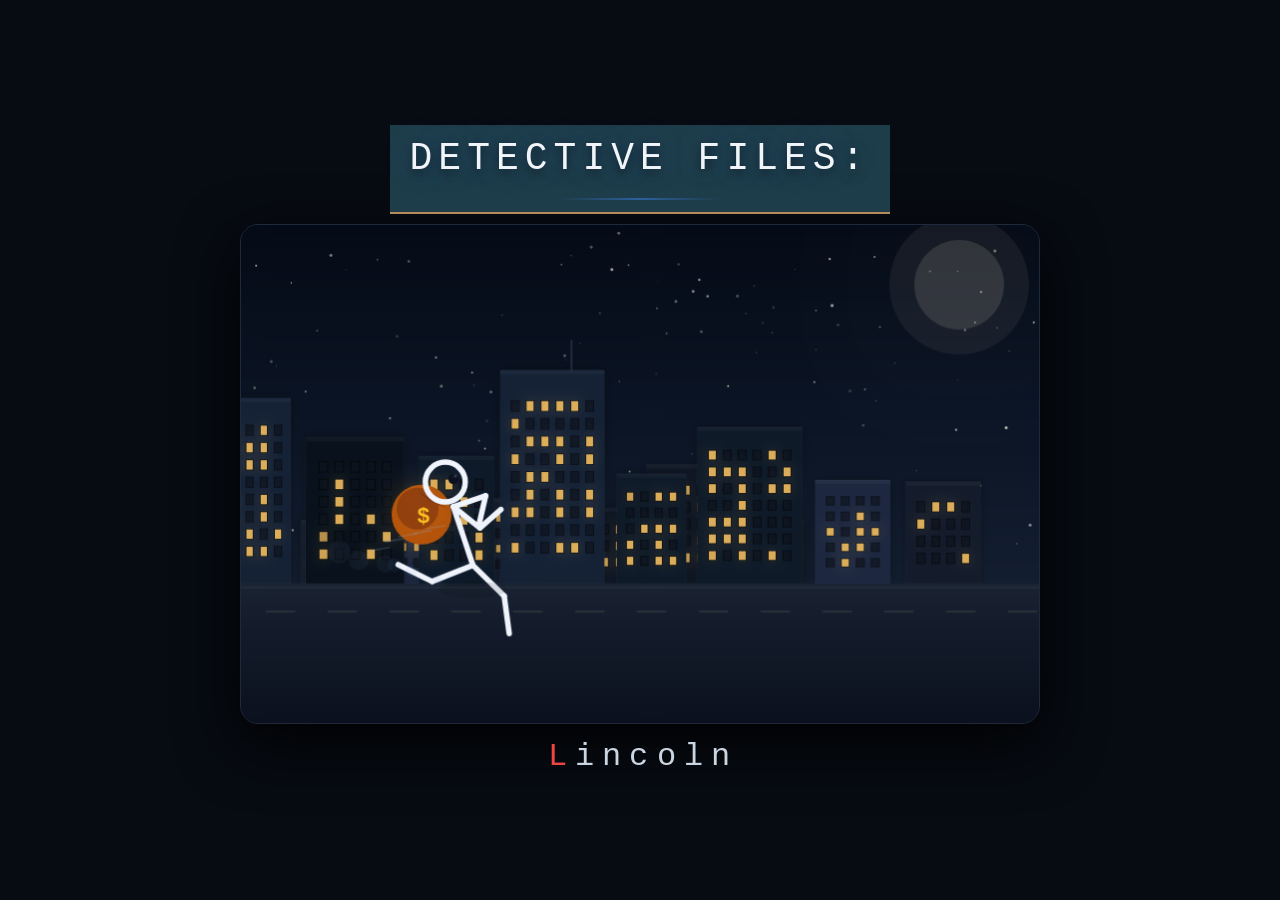
==== commit 9db1fa1b: "Rename Test1 to index.html" ====
--- a/index.html
+++ b/index.html
@@ -1,2130 +1,977 @@
-<!DOCTYPE html>
-<html lang="en">
-<head>
-    <meta charset="UTF-8" />
-    <meta name="viewport" content="width=device-width, initial-scale=1.0, maximum-scale=1.0, user-scalable=yes, viewport-fit=cover" />
-    <title>⚓ WHITBY LIGHTHOUSE CONSPIRACY</title>
-    <!-- External libraries -->
-    <link rel="stylesheet" href="https://cdnjs.cloudflare.com/ajax/libs/font-awesome/6.0.0-beta3/css/all.min.css" />
-    <link href="https://fonts.googleapis.com/css2?family=Cinzel:wght@400;600&family=Cormorant+Garamond:wght@400;600&family=Courier+Prime:wght@400;700&display=swap" rel="stylesheet" />
-    <style>
-        /* ── RESET & BASE ── */
-        * {
-            box-sizing: border-box;
-            margin: 0;
-            padding: 0;
-        }
-        body {
-            background: #0b0f1a;
-            color: #d4cdc0;
-            font-family: 'Cormorant Garamond', serif;
-            min-height: 100vh;
-            overflow-x: hidden;
-            display: flex;
-            justify-content: center;
-            align-items: center;
-        }
-
-        /* ── START MENU CONTAINER ── */
-        #startMenu {
-            position: fixed;
-            top: 0;
-            left: 0;
-            width: 100vw;
-            height: 100vh;
-            z-index: 1000;
-            background: #0b0f1a;
-            display: flex;
-            justify-content: center;
-            align-items: center;
-        }
-        #startMenu .scene {
-            position: absolute;
-            top: 0;
-            left: 0;
-            width: 100%;
-            height: 100%;
-            display: none;
-            justify-content: center;
-            align-items: center;
-            flex-direction: column;
-        }
-        #startMenu .scene.active {
-            display: flex;
-        }
-        #startMenu .scene.hidden {
-            display: none !important;
-        }
-
-        /* ── SCENE 1: STICKMAN ── */
-        #scene-stickman {
-            background: #0b0f1a;
-        }
-        #scene-stickman .header {
-            text-align: center;
-            padding-top: 20px;
-            z-index: 2;
-            position: relative;
-        }
-        #scene-stickman #main-title {
-            font-family: 'Cinzel', serif;
-            font-size: clamp(1.8rem, 5vw, 3.8rem);
-            letter-spacing: 6px;
-            color: #b8a88a;
-            text-shadow: 0 0 30px rgba(180, 150, 100, 0.15);
-        }
-        #scene-stickman .title-line {
-            width: 200px;
-            height: 2px;
-            margin: 6px auto 10px;
-            background: linear-gradient(90deg, transparent, #b8a88a, transparent);
-        }
-        #scene-stickman #sub-title {
-            font-family: 'Cinzel', serif;
-            font-size: clamp(1.2rem, 3vw, 2.4rem);
-            letter-spacing: 12px;
-            color: #8a7a62;
-            text-shadow: 0 0 20px rgba(180, 150, 100, 0.08);
-            margin-top: 8px;
-            text-align: center;
-        }
-        #scene-stickman #sub-title .letter {
-            opacity: 0;
-            animation: fadeUp 0.6s ease forwards;
-            animation-delay: var(--delay, 2s);
-            display: inline-block;
-        }
-        @keyframes fadeUp {
-            0% {
-                opacity: 0;
-                transform: translateY(12px);
-            }
-            100% {
-                opacity: 1;
-                transform: translateY(0);
-            }
-        }
-        #scene-stickman canvas {
-            display: block;
-            max-width: 96vw;
-            max-height: 70vh;
-            border-radius: 12px;
-            box-shadow: 0 0 60px rgba(0, 0, 0, 0.6);
-            margin: 10px auto;
-            background: #0b0f1a;
-        }
-        #scene-stickman .footer {
-            text-align: center;
-            padding-bottom: 16px;
-        }
-
-        /* ── SCENE 2: NOCTURNE ── */
-        #scene-nocturne {
-            background: #0a0e17;
-            overflow: hidden;
-        }
-        #scene-nocturne .room {
-            position: relative;
-            width: 100vw;
-            height: 100vh;
-            background: #0b111e;
-            transition: background 2.2s ease;
-            display: flex;
-            justify-content: center;
-            align-items: center;
-            flex-direction: column;
-            padding: 20px;
-        }
-        #scene-nocturne .room.off {
-            background: #0b111e;
-        }
-        #scene-nocturne .room.off .window-frame {
-            border-color: #1a2335;
-            box-shadow: 0 0 40px rgba(0, 0, 0, 0.7);
-        }
-        #scene-nocturne .room.off .desk .table-top {
-            background: #111b2a;
-            box-shadow: 0 -4px 30px rgba(0, 0, 0, 0.5);
-        }
-
-        /* Window */
-        .window-wrapper {
-            position: absolute;
-            top: 6%;
-            right: 6%;
-            width: 42%;
-            max-width: 520px;
-            aspect-ratio: 16/10;
-            pointer-events: none;
-        }
-        .window-frame {
-            position: relative;
-            width: 100%;
-            height: 100%;
-            border: 12px solid #1e2a3a;
-            border-radius: 16px 16px 20px 20px;
-            box-shadow: 0 0 60px rgba(0, 0, 0, 0.6), inset 0 0 30px rgba(0, 0, 0, 0.3);
-            background: #0a111f;
-            overflow: hidden;
-            transition: border-color 2.2s ease;
-        }
-        .frame-corner {
-            position: absolute;
-            width: 20px;
-            height: 20px;
-            border-color: #4a5a6e;
-            border-style: solid;
-            border-width: 0;
-            z-index: 5;
-            pointer-events: none;
-            opacity: 0.4;
-        }
-        .frame-corner.tl {
-            top: 4px;
-            left: 4px;
-            border-top-width: 2px;
-            border-left-width: 2px;
-        }
-        .frame-corner.tr {
-            top: 4px;
-            right: 4px;
-            border-top-width: 2px;
-            border-right-width: 2px;
-        }
-        .frame-corner.bl {
-            bottom: 4px;
-            left: 4px;
-            border-bottom-width: 2px;
-            border-left-width: 2px;
-        }
-        .frame-corner.br {
-            bottom: 4px;
-            right: 4px;
-            border-bottom-width: 2px;
-            border-right-width: 2px;
-        }
-        .window-glass {
-            position: relative;
-            width: 100%;
-            height: 100%;
-            overflow: hidden;
-            background: #0a1525;
-        }
-        .sky {
-            position: absolute;
-            top: 0;
-            left: 0;
-            width: 100%;
-            height: 70%;
-            background: linear-gradient(180deg, #050b16 0%, #0d1a2e 50%, #132033 100%);
-        }
-        .stars {
-            position: absolute;
-            top: 0;
-            left: 0;
-            width: 100%;
-            height: 70%;
-            pointer-events: none;
-        }
-        .star {
-            position: absolute;
-            border-radius: 50%;
-            background: #fff;
-            animation: twinkle var(--duration, 3s) ease-in-out infinite alternate;
-        }
-        @keyframes twinkle {
-            0% {
-                opacity: 0.2;
-            }
-            100% {
-                opacity: 1;
-            }
-        }
-        .city-skyline {
-            position: absolute;
-            bottom: 28%;
-            left: 0;
-            width: 100%;
-            height: 30%;
-            background: linear-gradient(0deg, #0d1a2a 0%, #111f32 40%, transparent 100%);
-        }
-        .city-lights {
-            position: absolute;
-            bottom: 28%;
-            left: 0;
-            width: 100%;
-            height: 12%;
-            background: radial-gradient(ellipse at 20% 100%, rgba(255, 200, 80, 0.06), transparent 40%),
-                radial-gradient(ellipse at 60% 100%, rgba(255, 200, 80, 0.04), transparent 30%),
-                radial-gradient(ellipse at 85% 100%, rgba(255, 200, 80, 0.05), transparent 35%);
-            pointer-events: none;
-        }
-        .mist {
-            position: absolute;
-            bottom: 0;
-            left: 0;
-            width: 100%;
-            height: 35%;
-            background: linear-gradient(0deg, rgba(20, 35, 55, 0.5) 0%, transparent 100%);
-            pointer-events: none;
-        }
-        #rainCanvas {
-            position: absolute;
-            top: 0;
-            left: 0;
-            width: 100%;
-            height: 100%;
-            pointer-events: none;
-            z-index: 1;
-        }
-        .glass-reflection {
-            position: absolute;
-            top: 0;
-            left: 0;
-            width: 100%;
-            height: 100%;
-            background: linear-gradient(135deg, rgba(255, 255, 255, 0.04) 0%, transparent 40%, rgba(255, 255, 255, 0.02) 100%);
-            pointer-events: none;
-            z-index: 2;
-        }
-        .mullions {
-            position: absolute;
-            top: 0;
-            left: 0;
-            width: 100%;
-            height: 100%;
-            pointer-events: none;
-            z-index: 3;
-        }
-        .mullion-h {
-            position: absolute;
-            left: 0;
-            width: 100%;
-            height: 2px;
-            background: rgba(40, 55, 75, 0.35);
-        }
-        .mullion-h-1 {
-            top: 33.3%;
-        }
-        .mullion-h-2 {
-            top: 66.6%;
-        }
-        .mullion-v {
-            position: absolute;
-            top: 0;
-            width: 2px;
-            height: 100%;
-            background: rgba(40, 55, 75, 0.35);
-        }
-        .mullion-v-1 {
-            left: 25%;
-        }
-        .mullion-v-2 {
-            left: 50%;
-        }
-        .mullion-v-3 {
-            left: 75%;
-        }
-
-        /* Desk */
-        .desk {
-            position: absolute;
-            bottom: 0;
-            left: 0;
-            width: 70%;
-            max-width: 600px;
-            height: 50%;
-            pointer-events: none;
-        }
-        .table-top {
-            position: absolute;
-            bottom: 28%;
-            left: 0;
-            width: 100%;
-            height: 22%;
-            background: #111b2a;
-            border-radius: 6px 30px 4px 4px;
-            box-shadow: 0 -4px 40px rgba(0, 0, 0, 0.4);
-            transition: background 2.2s ease, box-shadow 2.2s ease;
-        }
-        .table-glow {
-            position: absolute;
-            bottom: 0;
-            left: 0;
-            width: 100%;
-            height: 100%;
-            border-radius: 6px 30px 4px 4px;
-            opacity: 0;
-            transition: opacity 2s ease, background 2s ease;
-            pointer-events: none;
-        }
-        .table-glow.on {
-            opacity: 1;
-        }
-        .legs {
-            position: absolute;
-            bottom: 0;
-            left: 0;
-            width: 100%;
-            height: 30%;
-        }
-        .leg {
-            position: absolute;
-            bottom: 0;
-            width: 6%;
-            height: 100%;
-            background: #0d1624;
-            border-radius: 0 0 4px 4px;
-            box-shadow: inset -2px 0 8px rgba(0, 0, 0, 0.4);
-        }
-        .leg-1 {
-            left: 4%;
-        }
-        .leg-2 {
-            left: 28%;
-        }
-        .leg-3 {
-            right: 28%;
-        }
-        .leg-4 {
-            right: 4%;
-        }
-        .leg-brace {
-            position: absolute;
-            bottom: 10%;
-            left: 10%;
-            width: 80%;
-            height: 6%;
-            background: #0d1624;
-            border-radius: 2px;
-            box-shadow: 0 2px 10px rgba(0, 0, 0, 0.3);
-        }
-
-        /* Lamp */
-        .lamp {
-            position: absolute;
-            bottom: 44%;
-            left: 15%;
-            width: 120px;
-            height: 180px;
-            pointer-events: auto;
-            cursor: pointer;
-            z-index: 10;
-        }
-        .lamp-stand {
-            position: absolute;
-            bottom: 0;
-            left: 50%;
-            width: 6px;
-            height: 60%;
-            background: linear-gradient(180deg, #2a3a4a, #1a2635);
-            transform: translateX(-50%);
-            border-radius: 2px;
-        }
-        .lamp-base {
-            position: absolute;
-            bottom: 0;
-            left: 50%;
-            width: 40px;
-            height: 10px;
-            background: linear-gradient(180deg, #3a4a5a, #1a2635);
-            transform: translateX(-50%);
-            border-radius: 6px 6px 2px 2px;
-            box-shadow: 0 4px 20px rgba(0, 0, 0, 0.3);
-        }
-        .lamp-arm {
-            position: absolute;
-            bottom: 56%;
-            left: 50%;
-            width: 4px;
-            height: 26%;
-            background: linear-gradient(180deg, #3a4a5a, #1a2635);
-            transform: translateX(-50%) rotate(12deg);
-            transform-origin: bottom center;
-            border-radius: 2px;
-        }
-        .lamp-shade {
-            position: absolute;
-            bottom: 74%;
-            left: 50%;
-            width: 70px;
-            height: 40px;
-            transform: translateX(-50%) rotate(-4deg);
-            background: linear-gradient(180deg, #2a3a4a, #1a2a38);
-            clip-path: polygon(0% 0%, 100% 0%, 85% 100%, 15% 100%);
-            border-radius: 4px 4px 0 0;
-            box-shadow: 0 -6px 30px rgba(0, 0, 0, 0.2);
-        }
-        .shade-glow {
-            position: absolute;
-            bottom: 0;
-            left: 0;
-            width: 100%;
-            height: 100%;
-            opacity: 0;
-            transition: opacity 2s ease;
-            clip-path: polygon(0% 0%, 100% 0%, 85% 100%, 15% 100%);
-            background: radial-gradient(ellipse at 50% 100%, rgba(255, 200, 120, 0.2), transparent 70%);
-            pointer-events: none;
-        }
-        .shade-glow.on {
-            opacity: 1;
-        }
-        .lamp-bulb {
-            position: absolute;
-            bottom: 70%;
-            left: 50%;
-            width: 16px;
-            height: 18px;
-            transform: translateX(-50%);
-            border-radius: 50% 50% 40% 40%;
-            background: radial-gradient(circle, rgba(60, 50, 30, 0.4) 0%, rgba(30, 25, 15, 0.6) 100%);
-            transition: background 0.3s ease, box-shadow 0.3s ease;
-            box-shadow: none;
-        }
-        .lamp-bulb.on {
-            background: radial-gradient(circle, rgba(255, 251, 212, 0.6) 0%, rgba(255, 214, 107, 0.5) 25%, rgba(212, 123, 33, 0.4) 55%, rgba(76, 36, 8, 0.3) 100%);
-            box-shadow: 0 0 20px rgba(255, 213, 107, 0.4), 0 0 50px rgba(255, 189, 72, 0.3), 0 0 80px rgba(255, 157, 46, 0.2);
-        }
-        .light-glow {
-            position: absolute;
-            bottom: 60%;
-            left: 50%;
-            width: 300px;
-            height: 200px;
-            transform: translateX(-50%);
-            border-radius: 50%;
-            opacity: 0;
-            transition: opacity 2.5s ease, background 2.5s ease;
-            pointer-events: none;
-            background: radial-gradient(circle, rgba(255, 210, 130, 0.35) 0%, rgba(255, 180, 90, 0.14) 35%, rgba(255, 150, 60, 0.05) 60%, transparent 80%);
-        }
-        .light-glow.on {
-            opacity: 1;
-        }
-        .chain {
-            position: absolute;
-            bottom: 58%;
-            right: -20px;
-            width: 4px;
-            height: 40px;
-            background: linear-gradient(180deg, #4a5a6a, #2a3a4a);
-            border-radius: 2px;
-            cursor: pointer;
-            pointer-events: auto;
-            transition: transform 0.15s ease;
-        }
-        .chain.pull {
-            transform: translateY(6px) scaleY(1.05);
-        }
-        .chain-ball {
-            position: absolute;
-            bottom: -8px;
-            left: 50%;
-            width: 12px;
-            height: 12px;
-            background: radial-gradient(circle at 30% 30%, #5a6a7a, #2a3a4a);
-            border-radius: 50%;
-            transform: translateX(-50%);
-            box-shadow: 0 2px 10px rgba(0, 0, 0, 0.3);
-        }
-
-        /* UI Menu */
-        .ui-menu {
-            position: absolute;
-            bottom: 20%;
-            left: 10%;
-            z-index: 20;
-            display: flex;
-            flex-direction: column;
-            gap: 14px;
-            pointer-events: auto;
-        }
-        .ui-menu .item-wrap {
-            display: inline-block;
-        }
-        .ui-menu .item {
-            font-family: 'Cinzel', serif;
-            font-size: clamp(1rem, 2vw, 1.5rem);
-            color: #b8a88a;
-            text-decoration: none;
-            letter-spacing: 4px;
-            padding: 6px 18px;
-            border: 1px solid rgba(184, 168, 138, 0.15);
-            border-radius: 4px;
-            transition: all 0.35s ease;
-            background: rgba(11, 17, 30, 0.5);
-            backdrop-filter: blur(6px);
-            display: inline-block;
-            cursor: pointer;
-            user-select: none;
-        }
-        .ui-menu .item:hover {
-            background: rgba(184, 168, 138, 0.12);
-            border-color: rgba(184, 168, 138, 0.4);
-            color: #e8dcc8;
-            box-shadow: 0 0 30px rgba(184, 168, 138, 0.04);
-            transform: translateX(4px);
-        }
-        .ui-title {
-            position: absolute;
-            top: 8%;
-            left: 10%;
-            font-family: 'Cinzel', serif;
-            font-size: clamp(1.8rem, 5vw, 3.8rem);
-            color: #b8a88a;
-            letter-spacing: 8px;
-            text-shadow: 0 0 40px rgba(180, 150, 100, 0.06);
-            opacity: 0.5;
-            pointer-events: none;
-        }
-        .ui-sub {
-            position: absolute;
-            top: 17%;
-            left: 10%;
-            font-family: 'Cormorant Garamond', serif;
-            font-size: clamp(0.8rem, 1.4vw, 1.2rem);
-            color: #6a7a8a;
-            letter-spacing: 10px;
-            text-transform: uppercase;
-            opacity: 0.4;
-            pointer-events: none;
-        }
-        .instruction {
-            position: absolute;
-            bottom: 10%;
-            left: 50%;
-            transform: translateX(-50%);
-            font-family: 'Courier Prime', monospace;
-            font-size: clamp(0.7rem, 1.2vw, 1rem);
-            color: #4a5a6a;
-            letter-spacing: 6px;
-            text-transform: uppercase;
-            opacity: 0.5;
-            pointer-events: none;
-            animation: pulseInst 2.8s ease-in-out infinite;
-            transition: opacity 0.8s ease;
-        }
-        .instruction.hidden {
-            opacity: 0;
-            animation: none;
-        }
-        @keyframes pulseInst {
-            0%,
-            100% {
-                opacity: 0.25;
-            }
-            50% {
-                opacity: 0.6;
-            }
-        }
-
-        .dust {
-            position: absolute;
-            top: 0;
-            left: 0;
-            width: 100%;
-            height: 100%;
-            pointer-events: none;
-            overflow: hidden;
-            opacity: 0.06;
-            transition: opacity 2.5s ease;
-        }
-        .dust.off {
-            opacity: 0.06;
-        }
-        .particle {
-            position: absolute;
-            background: rgba(200, 180, 150, 0.15);
-            border-radius: 50%;
-            animation: floatDust linear infinite;
-        }
-        @keyframes floatDust {
-            0% {
-                transform: translate(0, 0) scale(1);
-                opacity: 0;
-            }
-            10% {
-                opacity: 1;
-            }
-            90% {
-                opacity: 1;
-            }
-            100% {
-                transform: translate(var(--dx, 40px), var(--dy, -80px)) scale(0.3);
-                opacity: 0;
-            }
-        }
-        .vignette {
-            position: absolute;
-            top: 0;
-            left: 0;
-            width: 100%;
-            height: 100%;
-            pointer-events: none;
-            background: radial-gradient(ellipse at center, transparent 40%, rgba(0, 0, 0, 0.4) 100%);
-            z-index: 1;
-        }
-
-        /* ── GAME WRAPPER ── */
-        #gameWrapper {
-            display: none;
-            width: 100vw;
-            min-height: 100vh;
-            background: #0b0f1a;
-            padding: 20px;
-        }
-        #gameWrapper .game-container {
-            max-width: 1200px;
-            margin: 0 auto;
-            background: rgba(15, 22, 36, 0.7);
-            backdrop-filter: blur(8px);
-            border-radius: 16px;
-            border: 1px solid rgba(184, 168, 138, 0.08);
-            padding: 24px;
-            box-shadow: 0 20px 80px rgba(0, 0, 0, 0.5);
-            min-height: 90vh;
-        }
-
-        /* Header */
-        #gameWrapper .header {
-            display: flex;
-            flex-wrap: wrap;
-            align-items: center;
-            justify-content: space-between;
-            gap: 16px;
-            padding-bottom: 16px;
-            border-bottom: 1px solid rgba(184, 168, 138, 0.08);
-            margin-bottom: 20px;
-        }
-        #gameWrapper .header .title h1 {
-            font-family: 'Cinzel', serif;
-            font-size: clamp(1.1rem, 2.5vw, 2rem);
-            color: #b8a88a;
-            letter-spacing: 3px;
-            font-weight: 400;
-            margin: 0;
-        }
-        .code-container {
-            display: flex;
-            gap: 6px;
-            flex-wrap: wrap;
-        }
-        .code-slot {
-            width: 32px;
-            height: 40px;
-            background: rgba(0, 0, 0, 0.4);
-            border: 1px solid rgba(184, 168, 138, 0.15);
-            border-radius: 4px;
-            display: flex;
-            align-items: center;
-            justify-content: center;
-            font-family: 'Courier Prime', monospace;
-            font-size: 1.2rem;
-            color: #e8dcc8;
-            transition: border-color 0.3s ease;
-        }
-        .code-slot.filled {
-            border-color: rgba(184, 168, 138, 0.4);
-            background: rgba(184, 168, 138, 0.06);
-        }
-        .stats {
-            display: flex;
-            flex-wrap: wrap;
-            gap: 12px 24px;
-            align-items: center;
-        }
-        .stat-item {
-            text-align: center;
-        }
-        .stat-value {
-            font-family: 'Courier Prime', monospace;
-            font-size: 1.1rem;
-            color: #e8dcc8;
-        }
-        .stat-label {
-            font-size: 0.55rem;
-            letter-spacing: 2px;
-            text-transform: uppercase;
-            color: #6a7a8a;
-        }
-        .accuse-btn {
-            font-family: 'Cinzel', serif;
-            padding: 8px 20px;
-            background: rgba(161, 61, 61, 0.2);
-            border: 1px solid rgba(161, 61, 61, 0.3);
-            color: #c8a0a0;
-            border-radius: 6px;
-            cursor: pointer;
-            font-size: 0.9rem;
-            letter-spacing: 2px;
-            transition: all 0.3s ease;
-        }
-        .accuse-btn:hover {
-            background: rgba(161, 61, 61, 0.35);
-            border-color: rgba(161, 61, 61, 0.6);
-        }
-
-        /* Tabs */
-        .tab-bar {
-            display: flex;
-            flex-wrap: wrap;
-            gap: 4px;
-            margin-bottom: 20px;
-            border-bottom: 1px solid rgba(184, 168, 138, 0.06);
-            padding-bottom: 12px;
-        }
-        .tab {
-            font-family: 'Cinzel', serif;
-            padding: 8px 18px;
-            font-size: 0.8rem;
-            letter-spacing: 2px;
-            color: #6a7a8a;
-            cursor: pointer;
-            border-radius: 6px 6px 0 0;
-            transition: all 0.3s ease;
-            border-bottom: 2px solid transparent;
-        }
-        .tab:hover {
-            color: #b8a88a;
-            background: rgba(184, 168, 138, 0.04);
-        }
-        .tab.active {
-            color: #e8dcc8;
-            border-bottom-color: #b8a88a;
-            background: rgba(184, 168, 138, 0.04);
-        }
-        .tab.locked {
-            opacity: 0.35;
-            cursor: not-allowed;
-        }
-        .tab.locked:hover {
-            background: none;
-            color: #6a7a8a;
-        }
-
-        /* Content */
-        .content-panel {
-            min-height: 400px;
-            padding: 8px 4px;
-        }
-
-        /* ── MODALS ── */
-        .modal {
-            position: fixed;
-            top: 0;
-            left: 0;
-            width: 100vw;
-            height: 100vh;
-            background: rgba(0, 0, 0, 0.7);
-            backdrop-filter: blur(8px);
-            z-index: 2000;
-            display: none;
-            justify-content: center;
-            align-items: center;
-            padding: 20px;
-        }
-        .modal-content {
-            background: #141c2b;
-            border: 1px solid rgba(184, 168, 138, 0.12);
-            border-radius: 12px;
-            max-width: 700px;
-            width: 100%;
-            max-height: 85vh;
-            overflow-y: auto;
-            box-shadow: 0 30px 80px rgba(0, 0, 0, 0.6);
-        }
-        .modal-header {
-            display: flex;
-            justify-content: space-between;
-            align-items: center;
-            padding: 16px 24px;
-            border-bottom: 1px solid rgba(184, 168, 138, 0.06);
-            font-family: 'Cinzel', serif;
-            color: #b8a88a;
-            letter-spacing: 2px;
-        }
-        .modal-header .close {
-            font-size: 1.8rem;
-            cursor: pointer;
-            color: #6a7a8a;
-            transition: color 0.3s ease;
-            line-height: 1;
-        }
-        .modal-header .close:hover {
-            color: #e8dcc8;
-        }
-        .modal-info {
-            padding: 24px;
-            color: #cdc0b0;
-            line-height: 1.6;
-        }
-
-        /* How to Play */
-        .how-modal {
-            position: fixed;
-            top: 0;
-            left: 0;
-            width: 100vw;
-            height: 100vh;
-            background: rgba(0, 0, 0, 0.75);
-            backdrop-filter: blur(10px);
-            z-index: 3000;
-            display: none;
-            justify-content: center;
-            align-items: center;
-            padding: 20px;
-        }
-        .how-modal-content {
-            background: #141c2b;
-            border: 1px solid rgba(184, 168, 138, 0.12);
-            border-radius: 16px;
-            max-width: 620px;
-            width: 100%;
-            max-height: 85vh;
-            overflow-y: auto;
-            padding: 32px 36px;
-            box-shadow: 0 30px 80px rgba(0, 0, 0, 0.6);
-        }
-        .how-modal-content h2 {
-            font-family: 'Cinzel', serif;
-            color: #b8a88a;
-            letter-spacing: 4px;
-            margin-bottom: 20px;
-            font-size: 1.6rem;
-            text-align: center;
-        }
-        .how-modal-content p {
-            color: #cdc0b0;
-            line-height: 1.7;
-            margin-bottom: 12px;
-            font-size: 1rem;
-        }
-        .how-modal-content p strong {
-            color: #d4c8b0;
-        }
-        .close-how-btn {
-            display: block;
-            margin: 24px auto 0;
-            font-family: 'Cinzel', serif;
-            padding: 10px 40px;
-            background: rgba(184, 168, 138, 0.1);
-            border: 1px solid rgba(184, 168, 138, 0.2);
-            color: #b8a88a;
-            border-radius: 6px;
-            cursor: pointer;
-            font-size: 1rem;
-            letter-spacing: 3px;
-            transition: all 0.3s ease;
-        }
-        .close-how-btn:hover {
-            background: rgba(184, 168, 138, 0.2);
-            border-color: rgba(184, 168, 138, 0.4);
-        }
-
-        /* ── RESPONSIVE ── */
-        @media (max-width: 768px) {
-            .window-wrapper {
-                width: 60%;
-                top: 4%;
-                right: 4%;
-            }
-            .desk {
-                width: 80%;
-            }
-            .lamp {
-                left: 8%;
-                transform: scale(0.8);
-                transform-origin: bottom center;
-            }
-            .ui-menu {
-                left: 6%;
-                bottom: 22%;
-            }
-            .ui-title {
-                left: 6%;
-                top: 6%;
-            }
-            .ui-sub {
-                left: 6%;
-                top: 14%;
-            }
-            #gameWrapper .header {
-                flex-direction: column;
-                align-items: stretch;
-                gap: 10px;
-            }
-            .code-container {
-                justify-content: center;
-            }
-            .stats {
-                justify-content: center;
-            }
-            .tab-bar {
-                justify-content: center;
-            }
-            .how-modal-content {
-                padding: 24px 20px;
-            }
-        }
-        @media (max-width: 480px) {
-            .window-wrapper {
-                width: 70%;
-                top: 3%;
-                right: 3%;
-            }
-            .lamp {
-                transform: scale(0.6);
-                left: 4%;
-            }
-            .ui-menu .item {
-                font-size: 0.85rem;
-                padding: 4px 12px;
-            }
-            .ui-title {
-                font-size: 1.4rem;
-            }
-            .ui-sub {
-                font-size: 0.6rem;
-            }
-            .code-slot {
-                width: 26px;
-                height: 34px;
-                font-size: 1rem;
-            }
-            .tab {
-                font-size: 0.65rem;
-                padding: 6px 12px;
-            }
-        }
-    </style>
-</head>
-<body>
-
-    <!-- ========== START MENU ========== -->
-    <div id="startMenu">
-        <!-- SCENE 1: STICKMAN -->
-        <div id="scene-stickman" class="scene active">
-            <div class="header">
-                <div id="main-title">Detective Files:</div>
-                <div class="title-line"></div>
-            </div>
-            <canvas id="heistCanvas" width="800" height="500"></canvas>
-            <div class="footer">
-                <div id="sub-title">
-                    <span class="letter" style="--delay:2.20s">L</span>
-                    <span class="letter" style="--delay:2.45s">i</span>
-                    <span class="letter" style="--delay:2.70s">n</span>
-                    <span class="letter" style="--delay:2.95s">c</span>
-                    <span class="letter" style="--delay:3.20s">o</span>
-                    <span class="letter" style="--delay:3.45s">l</span>
-                    <span class="letter" style="--delay:3.70s">n</span>
-                </div>
-            </div>
-        </div>
-
-        <!-- SCENE 2: NOCTURNE -->
-        <div id="scene-nocturne" class="scene">
-            <div class="room off no-select" id="room">
-                <div class="window-wrapper">
-                    <div class="window-frame">
-                        <div class="frame-corner tl"></div>
-                        <div class="frame-corner tr"></div>
-                        <div class="frame-corner bl"></div>
-                        <div class="frame-corner br"></div>
-                        <div class="window-glass">
-                            <div class="sky"></div>
-                            <div class="stars" id="stars"></div>
-                            <div class="city-skyline"></div>
-                            <div class="city-lights"></div>
-                            <div class="mist"></div>
-                            <canvas id="rainCanvas"></canvas>
-                            <div class="glass-reflection"></div>
-                            <div class="mullions">
-                                <div class="mullion-h mullion-h-1"></div>
-                                <div class="mullion-h mullion-h-2"></div>
-                                <div class="mullion-v mullion-v-1"></div>
-                                <div class="mullion-v mullion-v-2"></div>
-                                <div class="mullion-v mullion-v-3"></div>
-                            </div>
-                        </div>
-                    </div>
-                </div>
-
-                <div class="desk">
-                    <div class="table-top">
-                        <div class="table-glow" id="tableGlow"></div>
-                    </div>
-                    <div class="legs">
-                        <div class="leg leg-1"></div>
-                        <div class="leg leg-2"></div>
-                        <div class="leg leg-3"></div>
-                        <div class="leg leg-4"></div>
-                        <div class="leg-brace"></div>
-                    </div>
-                    <div class="lamp" id="lamp">
-                        <div class="light-glow" id="lightGlow"></div>
-                        <div class="lamp-arm"></div>
-                        <div class="lamp-stand"></div>
-                        <div class="lamp-shade">
-                            <div class="shade-glow" id="shadeGlow"></div>
-                        </div>
-                        <div class="lamp-bulb" id="lampBulb"></div>
-                        <div class="chain" id="chain">
-                            <div class="chain-ball"></div>
-                        </div>
-                        <div class="lamp-base"></div>
-                    </div>
-                </div>
-
-                <!-- MENU -->
-                <div class="ui-menu">
-                    <div class="item-wrap"><a class="item" id="continueGameBtn" href="#">Continue</a></div>
-                    <div class="item-wrap"><a class="item" id="newGameBtn" href="#">New Game</a></div>
-                    <div class="item-wrap"><a class="item" id="howToPlayBtn" href="#">How to Play</a></div>
-                </div>
-
-                <div class="dust" id="dustContainer"></div>
-                <div class="ui-title">NOCTURNE</div>
-                <div class="ui-sub">PRIVATE INVESTIGATIONS</div>
-                <div class="instruction" id="instruction">PULL THE CHAIN</div>
-                <div class="vignette"></div>
-            </div>
-        </div>
-    </div>
-
-    <!-- ========== GAME WRAPPER ========== -->
-    <div id="gameWrapper">
-        <div class="game-container">
-            <div id="popupContainer" class="popup-area"></div>
-
-            <div class="header">
-                <div class="title"><h1>⚓ THE WHITBY LIGHTHOUSE CONSPIRACY</h1></div>
-                <div class="code-container" id="codeContainer">
-                    <div class="code-slot" id="code0"></div>
-                    <div class="code-slot" id="code1"></div>
-                    <div class="code-slot" id="code2"></div>
-                    <div class="code-slot" id="code3"></div>
-                    <div class="code-slot" id="code4"></div>
-                    <div class="code-slot" id="code5"></div>
-                    <div class="code-slot" id="code6"></div>
-                </div>
-                <div class="stats">
-                    <div class="stat-item"><div class="stat-value" id="prisonYears">30</div><div class="stat-label">PRISON YEARS</div></div>
-                    <div class="stat-item"><div class="stat-value" id="hintsLeft">12</div><div class="stat-label">HINTS LEFT</div></div>
-                    <div class="stat-item"><div class="stat-value" id="solvedMain">0/7</div><div class="stat-label">MAIN PUZZLES</div></div>
-                    <button id="accuseBtn" class="accuse-btn">⚖️ ACCUSE</button>
-                </div>
-            </div>
-
-            <div class="tab-bar" id="tabBar">
-                <div class="tab" data-tab="mypc">🖥️ MY PC</div>
-                <div class="tab" data-tab="interviews">🗂️ Interviews</div>
-                <div class="tab locked" data-tab="mainpuzzles">🧩 Main Puzzles</div>
-                <div class="tab locked" data-tab="bonuspuzzles">🎁 Bonus Puzzles</div>
-                <div class="tab" data-tab="newspaper">🗞️ Newspaper</div>
-                <div class="tab" data-tab="mainmenu">🏠 Main Menu</div>
-            </div>
-
-            <div class="content-panel" id="content"></div>
-        </div>
-    </div>
-
-    <!-- ========== INFO MODAL ========== -->
-    <div id="infoModal" class="modal" style="display:none;">
-        <div class="modal-content">
-            <div class="modal-header"><span id="modal-title"></span><span class="close" id="closeModal">&times;</span></div>
-            <div id="modal-info" class="modal-info"></div>
-        </div>
-    </div>
-
-    <!-- ========== CONFIRM MODAL ========== -->
-    <div id="confirmModal" class="modal" style="display:none;">
-        <div class="modal-content" style="max-width:400px;text-align:center;">
-            <div class="modal-header"><span>⚠️ CONFIRM</span><span class="close" id="closeConfirmModal">&times;</span></div>
-            <div id="confirm-info" style="padding:20px;font-size:1.2rem;">
-                Are you sure you want to return to the main menu?<br>
-                Your progress will be saved automatically.
-            </div>
-            <div style="display:flex;gap:20px;justify-content:center;margin:20px 0;">
-                <button id="confirmYesBtn" class="action-btn" style="background:#a13d3d;border:none;color:white;padding:10px 30px;border-radius:8px;cursor:pointer;">YES</button>
-                <button id="confirmNoBtn" class="action-btn" style="background:#4a5b6e;border:none;color:white;padding:10px 30px;border-radius:8px;cursor:pointer;">NO</button>
-            </div>
-        </div>
-    </div>
-
-    <!-- ========== HOW TO PLAY MODAL ========== -->
-    <div id="howModal" class="how-modal" style="display:none;">
-        <div class="how-modal-content">
-            <h2>📜 HOW TO PLAY</h2>
-            <p><strong>🕵️ Your Mission:</strong> Track down the mastermind behind the Whitby Lighthouse conspiracy. Interview suspects, solve puzzles, and collect evidence to unlock the truth.</p>
-            <p><strong>📁 Case File:</strong> Review detective notes, interview transcripts, and important documents. The cryptogram becomes available after solving all main puzzles.</p>
-            <p><strong>🗂️ Interviews:</strong> Ask suspects questions to uncover inconsistencies. Each correct answer moves you closer to the truth.</p>
-            <p><strong>🧩 Main Puzzles:</strong> Solve location-based riddles to reveal encoded digits. These digits unlock the final cryptogram.</p>
-            <p><strong>🎁 Bonus Puzzles:</strong> Optional challenges that provide additional clues and unlock more interview questions.</p>
-            <p><strong>🌐 Using External Resources:</strong> Some puzzles require real-world knowledge. Feel free to use Google Maps, Wikipedia, or any online search to help solve the clues. A detective uses every tool available!</p>
-            <p><strong>💡 Hints:</strong> Use the hint button if you're stuck – each hint costs 2 prison years and 1 hint credit.</p>
-            <p><strong>⚖️ Accuse:</strong> Once the cryptogram is solved, the Accuse button appears. Choose the right suspect to close the case!</p>
-            <div style="margin-top:20px;padding-top:10px;border-top:1px solid #b68b5c;">
-                <p style="font-size:0.85rem;color:#cdba92;">🔍 Good luck, detective. The truth is out there.</p>
-            </div>
-            <button id="closeHowModal" class="close-how-btn">GOT IT</button>
-        </div>
-    </div>
-
-    <!-- ========== JAVASCRIPT ========== -->
-    <script src="js/gameManager.js"></script>
-    <script src="js/puzzlesData.js"></script>
-    <script src="js/modals.js"></script>
-    <script src="js/modals/frontPageModal.js"></script>
-    <script src="js/modals/backPageModal.js"></script>
-    <script src="js/modals/cryptogramModal.js"></script>
-    <script src="js/modals/interviewIntro.js"></script>
-    <script src="js/modals/witnessPopup.js"></script>
-    <script src="js/puzzles/letterPuzzle.js"></script>
-    <script src="js/puzzles/coffeePuzzle.js"></script>
-    <script src="js/puzzles/detectivePuzzle.js"></script>
-    <script src="js/puzzles/detectivePuzzlePC.js"></script>
-    <script src="js/puzzles/shelfPuzzle.js"></script>
-    <script src="js/puzzles/lockerPuzzle.js"></script>
-    <script src="js/puzzles/scalePuzzle.js"></script>
-    <script src="js/puzzles/vaultPuzzle.js"></script>
-    <script src="js/ui.js"></script>
-    <script src="js/main.js"></script>
-
-    <!-- ========== FIX: MENU BUTTON HANDLERS ========== -->
-    <script>
-        (function() {
-            'use strict';
-
-            // Wait for DOM + all external scripts to settle
-            function initMenuHandlers() {
-                const startMenu = document.getElementById('startMenu');
-                const gameWrapper = document.getElementById('gameWrapper');
-                const howModal = document.getElementById('howModal');
-                const continueBtn = document.getElementById('continueGameBtn');
-                const newBtn = document.getElementById('newGameBtn');
-                const howBtn = document.getElementById('howToPlayBtn');
-                const closeHow = document.getElementById('closeHowModal');
-
-                // ── Start the game ──
-                function startGame() {
-                    if (!startMenu || !gameWrapper) return;
-                    startMenu.style.display = 'none';
-                    gameWrapper.style.display = 'block';
-
-                    // Trigger any external init if available
-                    if (typeof window.initializeGame === 'function') {
-                        window.initializeGame();
-                    }
-                    // Some games use a global 'game' object
-                    if (window.game && typeof window.game.start === 'function') {
-                        window.game.start();
-                    }
-                    // Force a resize to fix layout
-                    if (window.dispatchEvent) {
-                        window.dispatchEvent(new Event('resize'));
-                    }
-                    console.log('[Menu] Game started.');
-                }
-
-                // ── New Game ──
-                if (newBtn) {
-                    newBtn.addEventListener('click', function(e) {
-                        e.preventDefault();
-                        e.stopPropagation();
-                        // Reset game state if available
-                        if (typeof window.resetGame === 'function') {
-                            window.resetGame();
-                        }
-                        if (window.game && typeof window.game.reset === 'function') {
-                            window.game.reset();
-                        }
-                        startGame();
-                    });
-                }
-
-                // ── Continue ──
-                if (continueBtn) {
-                    continueBtn.addEventListener('click', function(e) {
-                        e.preventDefault();
-                        e.stopPropagation();
-                        startGame();
-                    });
-                }
-
-                // ── How to Play ──
-                if (howBtn && howModal) {
-                    howBtn.addEventListener('click', function(e) {
-                        e.preventDefault();
-                        e.stopPropagation();
-                        howModal.style.display = 'flex';
-                    });
-                }
-
-                // ── Close How to Play ──
-                if (closeHow && howModal) {
-                    closeHow.addEventListener('click', function() {
-                        howModal.style.display = 'none';
-                    });
-                    // Click outside to close
-                    howModal.addEventListener('click', function(e) {
-                        if (e.target === howModal) {
-                            howModal.style.display = 'none';
-                        }
-                    });
-                }
-
-                console.log('[Menu] Handlers attached.');
-            }
-
-            // Run after everything loads
-            if (document.readyState === 'complete') {
-                initMenuHandlers();
-            } else {
-                window.addEventListener('load', initMenuHandlers);
-            }
-
-            // Also try on DOMContentReady as a fallback
-            document.addEventListener('DOMContentLoaded', function() {
-                // If the load event already fired, this won't run twice due to the guard
-                if (document.readyState === 'complete') return;
-                initMenuHandlers();
-            });
-
-            // Emergency fallback: if the buttons still don't work after 3s, force attach
-            setTimeout(function() {
-                const startMenu = document.getElementById('startMenu');
-                const gameWrapper = document.getElementById('gameWrapper');
-                if (startMenu && gameWrapper && startMenu.style.display !== 'none') {
-                    // Check if buttons have listeners by testing a click
-                    const newBtn = document.getElementById('newGameBtn');
-                    if (newBtn) {
-                        // Re-attach just to be safe
-                        newBtn.removeEventListener('click', startGame);
-                        newBtn.addEventListener('click', function(e) {
-                            e.preventDefault();
-                            e.stopPropagation();
-                            if (typeof window.resetGame === 'function') window.resetGame();
-                            if (window.game && typeof window.game.reset === 'function') window.game.reset();
-                            startMenu.style.display = 'none';
-                            gameWrapper.style.display = 'block';
-                        });
-                    }
-                    const contBtn = document.getElementById('continueGameBtn');
-                    if (contBtn) {
-                        contBtn.removeEventListener('click', startGame);
-                        contBtn.addEventListener('click', function(e) {
-                            e.preventDefault();
-                            e.stopPropagation();
-                            startMenu.style.display = 'none';
-                            gameWrapper.style.display = 'block';
-                        });
-                    }
-                    console.log('[Menu] Emergency re-attach done.');
-                }
-            }, 3000);
-        })();
-    </script>
-
-    <!-- ========== CINEMATIC OPENING SCRIPT ========== -->
-    <script>
-        // ────────────────────────────────────────────────────────────────
-        //  SCENE 1: STICKMAN + BUILDINGS
-        // ────────────────────────────────────────────────────────────────
-
-        (function() {
-            const canvas = document.getElementById('heistCanvas');
-            if (!canvas) return;
-            const ctx = canvas.getContext('2d');
-            const W = 800,
-                H = 500;
-            const GROUND_Y = 360;
-            const BUILDING_SPEED_NEAR = 2.8;
-            const BUILDING_SPEED_FAR = 1.2;
-            const NEAR_LOOP = 800 * 2;
-            const FAR_LOOP = 800 * 2;
-
-            class Building {
-                constructor(x, width, height, color, windowColor, windowRows, windowCols, litRatio) {
-                    this.x = x;
-                    this.width = width;
-                    this.height = height;
-                    this.color = color;
-                    this.windowColor = windowColor;
-                    this.windowRows = windowRows || Math.floor(height / 28) + 2;
-                    this.windowCols = windowCols || Math.floor(width / 22) + 1;
-                    this.litRatio = litRatio || 0.45;
-                    this.windows = [];
-                    for (let r = 0; r < this.windowRows; r++) {
-                        for (let c = 0; c < this.windowCols; c++) {
-                            this.windows.push(Math.random() < this.litRatio);
-                        }
-                    }
-                    this.flickerWindows = [];
-                    for (let i = 0; i < this.windows.length; i++) {
-                        if (Math.random() < 0.12) this.flickerWindows.push(i);
-                    }
-                }
-                draw(drawX) {
-                    const x = drawX;
-                    const y = GROUND_Y - this.height;
-                    ctx.fillStyle = this.color;
-                    ctx.shadowColor = 'rgba(0,0,0,0.3)';
-                    ctx.shadowBlur = 10;
-                    ctx.fillRect(x, y, this.width, this.height);
-                    ctx.shadowBlur = 0;
-                    ctx.strokeStyle = 'rgba(255,255,255,0.03)';
-                    ctx.lineWidth = 1;
-                    ctx.strokeRect(x, y, this.width, this.height);
-                    const winW = Math.min(14, this.width / (this.windowCols + 1) * 0.6);
-                    const winH = Math.min(16, this.height / (this.windowRows + 1) * 0.55);
-                    const padX = (this.width - (this.windowCols * (winW + 6)) + 6) / 2;
-                    const padY = (this.height - (this.windowRows * (winH + 6)) + 6) / 2;
-                    let idx = 0;
-                    for (let r = 0; r < this.windowRows; r++) {
-                        for (let c = 0; c < this.windowCols; c++) {
-                            const wx = x + padX + c * (winW + 6);
-                            const wy = y + padY + r * (winH + 6);
-                            const isLit = this.windows[idx];
-                            ctx.fillStyle = 'rgba(0,0,0,0.5)';
-                            ctx.fillRect(wx, wy, winW, winH);
-                            if (isLit) {
-                                const flicker = this.flickerWindows.includes(idx) ?
-                                    0.7 + Math.sin(Date.now() / 400 + idx) * 0.25 :
-                                    1.0;
-                                const alpha = 0.6 + 0.4 * flicker;
-                                ctx.fillStyle = `rgba(255, 200, 100, ${alpha * 0.85})`;
-                                ctx.shadowColor = `rgba(255, 200, 100, ${alpha * 0.25})`;
-                                ctx.shadowBlur = 12;
-                                ctx.fillRect(wx + 1, wy + 1, winW - 2, winH - 2);
-                                ctx.shadowBlur = 0;
-                            } else {
-                                ctx.fillStyle = 'rgba(30, 40, 60, 0.3)';
-                                ctx.fillRect(wx + 1, wy + 1, winW - 2, winH - 2);
-                            }
-                            idx++;
-                        }
-                    }
-                    ctx.fillStyle = 'rgba(255,255,255,0.03)';
-                    ctx.fillRect(x, y, this.width, 4);
-                    if (this.height > 140 && Math.random() < 0.3) {
-                        ctx.strokeStyle = 'rgba(60,70,90,0.5)';
-                        ctx.lineWidth = 2;
-                        const ax = x + this.width * 0.3 + Math.random() * this.width * 0.4;
-                        ctx.beginPath();
-                        ctx.moveTo(ax, y);
-                        ctx.lineTo(ax, y - 18 - Math.random() * 18);
-                        ctx.stroke();
-                        if (Math.random() < 0.3) {
-                            ctx.fillStyle = `rgba(255, 80, 80, ${0.3 + Math.random() * 0.4})`;
-                            ctx.shadowColor = 'rgba(255,0,0,0.15)';
-                            ctx.shadowBlur = 20;
-                            ctx.beginPath();
-                            ctx.arc(ax, y - 18 - Math.random() * 18, 2.5, 0, Math.PI * 2);
-                            ctx.fill();
-                            ctx.shadowBlur = 0;
-                        }
-                    }
-                }
-            }
-
-            function generateBuildings(layer, count, minW, maxW, minH, maxH, colorPalette) {
-                const buildings = [];
-                let x = -maxW - 20;
-                for (let i = 0; i < count; i++) {
-                    const w = minW + Math.random() * (maxW - minW);
-                    const h = minH + Math.random() * (maxH - minH);
-                    const color = colorPalette[Math.floor(Math.random() * colorPalette.length)];
-                    const winColor =
-                        `rgb(${180 + Math.random() * 60}, ${140 + Math.random() * 40}, ${60 + Math.random() * 40})`;
-                    const litRatio = 0.3 + Math.random() * 0.35;
-                    const rows = Math.floor(h / 26) + 1;
-                    const cols = Math.floor(w / 20) + 1;
-                    const b = new Building(x, w, h, color, winColor, rows, cols, litRatio);
-                    buildings.push(b);
-                    x += w + 6 + Math.random() * 12;
-                }
-                return buildings;
-            }
-
-            const farColors = ['#141c2b', '#1a2335', '#101826', '#1d2840', '#162032', '#0f1a2a'];
-            const nearColors = ['#0d1520', '#111d2e', '#09121c', '#152236', '#0e1a28', '#1a2a3f', '#0f1d30'];
-
-            let farBuildings = generateBuildings('far', 10, 50, 90, 60, 130, farColors);
-            let nearBuildings = generateBuildings('near', 8, 55, 110, 100, 230, nearColors);
-
-            let scrollOffset = 0;
-            let manX = -100;
-            let phaseTimer = 0;
-            const ENTER_DURATION = 2.0;
-            const RUN_DURATION = 3.0;
-            const EXIT_DURATION = 2.0;
-            const TOTAL_CYCLE = ENTER_DURATION + RUN_DURATION + EXIT_DURATION;
-
-            let time = 0;
-            let jewels = [];
-            let transitionTriggered = false;
-
-            function spawnJewel(x, y) {
-                const colors = ['#f43f5e', '#3b82f6', '#10b981', '#a855f7', '#eab308', '#f97316'];
-                jewels.push({
-                    x,
-                    y,
-                    vx: -1.8 - Math.random() * 2.5,
-                    vy: -1.5 - Math.random() * 2.5,
-                    size: 3 + Math.random() * 5,
-                    color: colors[Math.floor(Math.random() * colors.length)],
-                    life: 1.0,
-                    decay: 0.015 + Math.random() * 0.025,
-                    shape: Math.floor(Math.random() * 3)
-                });
-            }
-
-            function updateJewels() {
-                for (let i = jewels.length - 1; i >= 0; i--) {
-                    const j = jewels[i];
-                    j.x += j.vx;
-                    j.y += j.vy;
-                    j.vy += 0.18;
-                    j.life -= j.decay;
-                    if (j.life <= 0) {
-                        jewels.splice(i, 1);
-                    }
-                }
-            }
-
-            function drawJewels() {
-                jewels.forEach(j => {
-                    ctx.fillStyle = j.color;
-                    ctx.globalAlpha = j.life * 0.9;
-                    ctx.shadowColor = j.color;
-                    ctx.shadowBlur = 18;
-                    ctx.beginPath();
-                    if (j.shape === 0) {
-                        ctx.moveTo(j.x, j.y - j.size);
-                        ctx.lineTo(j.x + j.size * 0.8, j.y);
-                        ctx.lineTo(j.x, j.y + j.size);
-                        ctx.lineTo(j.x - j.size * 0.8, j.y);
-                    } else if (j.shape === 1) {
-                        ctx.rect(j.x - j.size / 2, j.y - j.size / 2, j.size, j.size);
-                    } else {
-                        ctx.arc(j.x, j.y, j.size / 1.6, 0, Math.PI * 2);
-                    }
-                    ctx.closePath();
-                    ctx.fill();
-                });
-                ctx.globalAlpha = 1;
-                ctx.shadowBlur = 0;
-            }
-
-            function drawLimb(sx, sy, a1, a2, l1, l2) {
-                const jx = sx + Math.cos(a1) * l1;
-                const jy = sy + Math.sin(a1) * l1;
-                const ex = jx + Math.cos(a1 + a2) * l2;
-                const ey = jy + Math.sin(a1 + a2) * l2;
-                ctx.beginPath();
-                ctx.moveTo(sx, sy);
-                ctx.lineTo(jx, jy);
-                ctx.stroke();
-                ctx.beginPath();
-                ctx.moveTo(jx, jy);
-                ctx.lineTo(ex, ey);
-                ctx.stroke();
-                return { handX: ex, handY: ey };
-            }
-
-            function drawStickman(cx, cy, t) {
-                const intensity = 1.0;
-                const headR = 20;
-                const torso = 62;
-                const uArm = 34;
-                const lArm = 28;
-                const uLeg = 44;
-                const lLeg = 38;
-
-                const bounce = Math.abs(Math.sin(t * 2)) * 7;
-                const hipX = cx;
-                const hipY = cy + bounce;
-                const lean = -0.32;
-                const shX = hipX + Math.sin(lean) * torso;
-                const shY = hipY - Math.cos(lean) * torso;
-                const headX = shX + Math.sin(lean) * (headR + 6);
-                const headY = shY - Math.cos(lean) * (headR + 6);
-
-                const lHip = Math.PI / 2 + Math.sin(t) * intensity + 0.2;
-                const lKnee = (Math.sin(t - Math.PI / 2) + 1) * (intensity * 0.75);
-                const rHip = Math.PI / 2 + Math.sin(t + Math.PI) * intensity + 0.2;
-                const rKnee = (Math.sin(t + Math.PI - Math.PI / 2) + 1) * (intensity * 0.75);
-                const lSh = Math.PI / 2 + Math.sin(t + Math.PI) * intensity * 0.9;
-                const lElbow = -(Math.sin(t) + 1) * 0.55 - 0.3;
-                const rSh = -0.4 + Math.sin(t + Math.PI * 0.3) * 0.15;
-                const rElbow = 2.0 + Math.sin(t + 0.5) * 0.15;
-
-                ctx.strokeStyle = '#f0f4fc';
-                ctx.lineWidth = 5.5;
-                ctx.lineCap = 'round';
-                ctx.lineJoin = 'round';
-                ctx.shadowColor = 'rgba(100,150,255,0.08)';
-                ctx.shadowBlur = 6;
-
-                drawLimb(hipX, hipY, lHip, lKnee, uLeg, lLeg);
-
-                const bagX = shX - 32;
-                const bagY = shY + 8;
-                const bagR = 30;
-                ctx.shadowBlur = 20;
-                ctx.shadowColor = 'rgba(200,150,50,0.15)';
-                ctx.fillStyle = '#b45309';
-                ctx.beginPath();
-                ctx.arc(bagX, bagY, bagR, 0, Math.PI * 2);
-                ctx.fill();
-                ctx.fillStyle = '#92400e';
-                ctx.beginPath();
-                ctx.arc(bagX - 4, bagY - 6, bagR * 0.7, 0, Math.PI * 2);
-                ctx.fill();
-                ctx.fillStyle = '#78350f';
-                ctx.beginPath();
-                ctx.moveTo(shX - 6, shY + 2);
-                ctx.lineTo(bagX + 8, bagY - 14);
-                ctx.lineTo(bagX - 2, bagY - 22);
-                ctx.closePath();
-                ctx.fill();
-                ctx.shadowBlur = 0;
-                ctx.fillStyle = '#fbbf24';
-                ctx.font = 'bold 22px Arial';
-                ctx.textAlign = 'center';
-                ctx.textBaseline = 'middle';
-                ctx.fillText('$', bagX + 2, bagY + 2);
-
-                if (Math.random() < 0.12) {
-                    spawnJewel(bagX - 8 + Math.random() * 16, bagY + 4 + Math.random() * 10);
-                }
-
-                ctx.shadowBlur = 6;
-                ctx.shadowColor = 'rgba(100,150,255,0.06)';
-                ctx.strokeStyle = '#f0f4fc';
-                ctx.lineWidth = 5.5;
-                ctx.beginPath();
-                ctx.moveTo(shX, shY);
-                ctx.lineTo(hipX, hipY);
-                ctx.stroke();
-
-                ctx.beginPath();
-                ctx.arc(headX, headY, headR, 0, Math.PI * 2);
-                ctx.stroke();
-
-                ctx.fillStyle = '#0b111e';
-                ctx.shadowBlur = 0;
-                ctx.beginPath();
-                ctx.arc(headX + 8, headY - 3, 5, 0, Math.PI * 2);
-                ctx.fill();
-                ctx.fillStyle = 'rgba(255,255,255,0.15)';
-                ctx.beginPath();
-                ctx.arc(headX + 10, headY - 6, 1.8, 0, Math.PI * 2);
-                ctx.fill();
-
-                ctx.shadowBlur = 6;
-                ctx.shadowColor = 'rgba(100,150,255,0.06)';
-                ctx.strokeStyle = '#f0f4fc';
-                ctx.lineWidth = 5.5;
-                drawLimb(hipX, hipY, rHip, rKnee, uLeg, lLeg);
-                drawLimb(shX, shY, lSh, lElbow, uArm, lArm);
-                drawLimb(shX, shY, rSh, rElbow, uArm, lArm);
-
-                ctx.shadowBlur = 0;
-                ctx.globalAlpha = 0.2;
-                ctx.strokeStyle = '#8aa8dd';
-                ctx.lineWidth = 1.8;
-                for (let i = 0; i < 5; i++) {
-                    const ox = -28 - i * 14;
-                    const oy = -12 + i * 7 + Math.sin(t + i) * 4;
-                    ctx.beginPath();
-                    ctx.moveTo(cx + ox, cy - 30 + oy);
-                    ctx.lineTo(cx + ox - 18, cy - 30 + oy + 3);
-                    ctx.stroke();
-                }
-                ctx.globalAlpha = 1;
-
-                ctx.shadowBlur = 30;
-                ctx.shadowColor = 'rgba(0,0,0,0.2)';
-                ctx.fillStyle = 'rgba(0,0,0,0.1)';
-                ctx.beginPath();
-                ctx.ellipse(cx, GROUND_Y + 6, 34, 8, 0, 0, Math.PI * 2);
-                ctx.fill();
-                ctx.shadowBlur = 0;
-            }
-
-            function drawStreet() {
-                const grad = ctx.createLinearGradient(0, GROUND_Y, 0, H);
-                grad.addColorStop(0, '#1a2332');
-                grad.addColorStop(0.3, '#141c2b');
-                grad.addColorStop(1, '#0b111e');
-                ctx.fillStyle = grad;
-                ctx.fillRect(0, GROUND_Y, W, H - GROUND_Y);
-                ctx.strokeStyle = 'rgba(255,255,255,0.04)';
-                ctx.lineWidth = 2;
-                ctx.beginPath();
-                ctx.moveTo(0, GROUND_Y + 4);
-                ctx.lineTo(W, GROUND_Y + 4);
-                ctx.stroke();
-                ctx.strokeStyle = 'rgba(255,255,200,0.08)';
-                ctx.lineWidth = 2;
-                ctx.setLineDash([28, 34]);
-                ctx.lineDashOffset = scrollOffset * 0.5;
-                ctx.beginPath();
-                ctx.moveTo(0, GROUND_Y + 28);
-                ctx.lineTo(W, GROUND_Y + 28);
-                ctx.stroke();
-                ctx.setLineDash([]);
-                ctx.strokeStyle = 'rgba(255,255,255,0.02)';
-                ctx.lineWidth = 1;
-                ctx.beginPath();
-                ctx.moveTo(0, GROUND_Y + 2);
-                ctx.lineTo(W, GROUND_Y + 2);
-                ctx.stroke();
-            }
-
-            const stars = [];
-            for (let i = 0; i < 120; i++) {
-                stars.push({
-                    x: Math.random() * W,
-                    y: Math.random() * (GROUND_Y - 40),
-                    r: 0.4 + Math.random() * 1.2,
-                    a: 0.2 + Math.random() * 0.6,
-                    twinkleSpeed: 0.01 + Math.random() * 0.03
-                });
-            }
-
-            function drawStars() {
-                stars.forEach(s => {
-                    const brightness = s.a * (0.7 + 0.3 * Math.sin(Date.now() * s.twinkleSpeed + s.x));
-                    ctx.fillStyle = `rgba(255, 255, 240, ${brightness})`;
-                    ctx.beginPath();
-                    ctx.arc(s.x, s.y, s.r, 0, Math.PI * 2);
-                    ctx.fill();
-                });
-            }
-
-            function drawMoon() {
-                ctx.fillStyle = 'rgba(240, 235, 210, 0.12)';
-                ctx.shadowColor = 'rgba(200, 200, 180, 0.06)';
-                ctx.shadowBlur = 60;
-                ctx.beginPath();
-                ctx.arc(W - 80, 60, 45, 0, Math.PI * 2);
-                ctx.fill();
-                ctx.fillStyle = 'rgba(240, 235, 210, 0.06)';
-                ctx.shadowBlur = 80;
-                ctx.beginPath();
-                ctx.arc(W - 80, 60, 70, 0, Math.PI * 2);
-                ctx.fill();
-                ctx.shadowBlur = 0;
-            }
-
-            function easeInOut(t) {
-                return t < 0.5 ? 2 * t * t : 1 - Math.pow(-2 * t + 2, 2) / 2;
-            }
-
-            let prevTimestamp = 0;
-
-            function transitionToNocturne() {
-                if (transitionTriggered) return;
-                transitionTriggered = true;
-
-                const stickmanScene = document.getElementById('scene-stickman');
-                if (stickmanScene) stickmanScene.classList.add('hidden');
-
-                const nocturneScene = document.getElementById('scene-nocturne');
-                if (nocturneScene) nocturneScene.classList.add('active');
-
-                setTimeout(() => {
-                    initNocturne();
-                }, 400);
-            }
-
-            function animateStickman(timestamp) {
-                const deltaTime = prevTimestamp ? Math.min((timestamp - prevTimestamp) / 1000, 0.05) : 0.016;
-                prevTimestamp = timestamp;
-
-                phaseTimer += deltaTime;
-
-                if (phaseTimer >= TOTAL_CYCLE && !transitionTriggered) {
-                    transitionToNocturne();
-                    if (transitionTriggered) {
-                        drawStickmanFrame();
-                        return;
-                    }
-                }
-
-                if (phaseTimer < ENTER_DURATION) {
-                    const progress = phaseTimer / ENTER_DURATION;
-                    const easedProgress = easeInOut(progress);
-                    const startX = -100;
-                    const endX = W / 2 - 20;
-                    manX = startX + (endX - startX) * easedProgress;
-                } else if (phaseTimer < ENTER_DURATION + RUN_DURATION) {
-                    manX = W / 2 - 20;
-                } else if (phaseTimer < TOTAL_CYCLE) {
-                    const progress = (phaseTimer - ENTER_DURATION - RUN_DURATION) / EXIT_DURATION;
-                    const easedProgress = easeInOut(progress);
-                    const startX = W / 2 - 20;
-                    const endX = W + 100;
-                    manX = startX + (endX - startX) * easedProgress;
-                }
-
-                scrollOffset += BUILDING_SPEED_NEAR;
-                time += 0.065;
-
-                drawStickmanFrame();
-
-                if (!transitionTriggered) {
-                    requestAnimationFrame(animateStickman);
-                }
-            }
-
-            function drawStickmanFrame() {
-                ctx.clearRect(0, 0, W, H);
-
-                const skyGrad = ctx.createLinearGradient(0, 0, 0, GROUND_Y);
-                skyGrad.addColorStop(0, '#050b16');
-                skyGrad.addColorStop(0.5, '#0b1424');
-                skyGrad.addColorStop(1, '#131e30');
-                ctx.fillStyle = skyGrad;
-                ctx.fillRect(0, 0, W, GROUND_Y);
-
-                drawStars();
-                drawMoon();
-
-                farBuildings.forEach(b => {
-                    let drawX = b.x - scrollOffset * 0.35;
-                    if (drawX < -b.width) {
-                        drawX += FAR_LOOP;
-                        b.x += FAR_LOOP;
-                    }
-                    b.draw(drawX);
-                });
-
-                nearBuildings.forEach(b => {
-                    let drawX = b.x - scrollOffset;
-                    if (drawX < -b.width) {
-                        drawX += NEAR_LOOP;
-                        b.x += NEAR_LOOP;
-                    }
-                    b.draw(drawX);
-                });
-
-                drawStreet();
-
-                const manY = GROUND_Y - 20;
-                drawStickman(manX, manY, time);
-
-                updateJewels();
-                drawJewels();
-
-                ctx.globalAlpha = 0.06;
-                ctx.fillStyle = '#8aa8dd';
-                for (let i = 0; i < 6; i++) {
-                    const px = (manX - 40 - i * 18 + Math.sin(Date.now() / 600 + i * 2) * 6) % W;
-                    const py = GROUND_Y - 6 - i * 5 + Math.sin(Date.now() / 500 + i * 1.5) * 3;
-                    ctx.beginPath();
-                    ctx.arc(px, py, 4 + i * 1.5, 0, Math.PI * 2);
-                    ctx.fill();
-                }
-                ctx.globalAlpha = 1;
-            }
-
-            // ────────────────────────────────────────────────────────────────
-            //  SCENE 2: NOCTURNE
-            // ────────────────────────────────────────────────────────────────
-
-            let nocturneInitialized = false;
-
-            function initNocturne() {
-                if (nocturneInitialized) return;
-                nocturneInitialized = true;
-
-                const room = document.getElementById('room');
-                const chain = document.getElementById('chain');
-                const bulb = document.getElementById('lampBulb');
-                const glow = document.getElementById('lightGlow');
-                const tableGlow = document.getElementById('tableGlow');
-                const shadeGlow = document.getElementById('shadeGlow');
-                const dustContainer = document.getElementById('dustContainer');
-                const instruction = document.getElementById('instruction');
-
-                let lampOn = false;
-                let isTurningOn = false;
-                let turnOnTimeout = null;
-
-                const starsContainer = document.getElementById('stars');
-                if (starsContainer) {
-                    for (let i = 0; i < 100; i++) {
-                        const star = document.createElement('div');
-                        star.className = 'star';
-                        const size = 0.6 + Math.random() * 2.0;
-                        star.style.width = size + 'px';
-                        star.style.height = size + 'px';
-                        star.style.left = Math.random() * 100 + '%';
-                        star.style.top = Math.random() * 90 + '%';
-                        star.style.setProperty('--duration', (2 + Math.random() * 5) + 's');
-                        star.style.animationDelay = Math.random() * 6 + 's';
-                        star.style.opacity = 0.2 + Math.random() * 0.6;
-                        starsContainer.appendChild(star);
-                    }
-                }
-
-                const rainCanvas = document.getElementById('rainCanvas');
-                if (rainCanvas) {
-                    const rctx = rainCanvas.getContext('2d');
-                    let rW, rH;
-                    let drops = [];
-
-                    function resizeRain() {
-                        const rect = rainCanvas.parentElement.getBoundingClientRect();
-                        rainCanvas.width = rect.width;
-                        rainCanvas.height = rect.height;
-                        rW = rainCanvas.width;
-                        rH = rainCanvas.height;
-                        createDrops();
-                    }
-
-                    function createDrops() {
-                        const count = Math.floor((rW * rH) / 2600);
-                        drops = [];
-                        for (let i = 0; i < count; i++) {
-                            drops.push({
-                                x: Math.random() * rW,
-                                y: Math.random() * rH - rH,
-                                speed: 5 + Math.random() * 16,
-                                length: 12 + Math.random() * 26,
-                                opacity: 0.10 + Math.random() * 0.32,
-                                width: 0.4 + Math.random() * 1.5,
-                                wind: -0.5 + Math.random() * 1.1,
-                            });
-                        }
-                    }
-
-                    function drawRain() {
-                        rctx.clearRect(0, 0, rW, rH);
-                        for (const d of drops) {
-                            rctx.beginPath();
-                            rctx.moveTo(d.x, d.y);
-                            rctx.lineTo(d.x + d.wind * d.length * 0.25, d.y + d.length);
-                            rctx.strokeStyle = `rgba(180, 205, 240, ${d.opacity})`;
-                            rctx.lineWidth = d.width;
-                            rctx.stroke();
-                        }
-                        for (const d of drops) {
-                            d.y += d.speed;
-                            d.x += d.wind * 0.3;
-                            if (d.y > rH + 30) {
-                                d.y = -20 - Math.random() * 40;
-                                d.x = Math.random() * rW;
-                                d.speed = 5 + Math.random() * 16;
-                                d.length = 12 + Math.random() * 26;
-                                d.opacity = 0.10 + Math.random() * 0.32;
-                                d.wind = -0.5 + Math.random() * 1.1;
-                            }
-                            if (d.x < -30) d.x = rW + 30;
-                            if (d.x > rW + 30) d.x = -30;
-                        }
-                        const grad = rctx.createLinearGradient(0, rH * 0.7, 0, rH);
-                        grad.addColorStop(0, 'rgba(40, 55, 80, 0)');
-                        grad.addColorStop(1, 'rgba(30, 45, 70, 0.10)');
-                        rctx.fillStyle = grad;
-                        rctx.fillRect(0, rH * 0.7, rW, rH * 0.3);
-                        requestAnimationFrame(drawRain);
-                    }
-
-                    window.addEventListener('resize', resizeRain);
-                    resizeRain();
-                    drawRain();
-                }
-
-                if (dustContainer) {
-                    for (let i = 0; i < 35; i++) {
-                        const p = document.createElement('div');
-                        p.className = 'particle';
-                        p.style.left = (25 + Math.random() * 50) + '%';
-                        p.style.top = (25 + Math.random() * 60) + '%';
-                        p.style.animationDuration = (4 + Math.random() * 12) + 's';
-                        p.style.animationDelay = Math.random() * 12 + 's';
-                        p.style.transform = `scale(${0.4 + Math.random() * 0.9})`;
-                        p.style.width = (2 + Math.random() * 3.5) + 'px';
-                        p.style.height = p.style.width;
-                        dustContainer.appendChild(p);
-                    }
-                }
-
-                function turnLampOn() {
-                    if (lampOn || isTurningOn) return;
-                    isTurningOn = true;
-                    lampOn = true;
-                    if (instruction) instruction.classList.add('hidden');
-                    if (room) room.classList.remove('off');
-
-                    const steps = [
-                        { delay: 80, opacity: 0.3 },
-                        { delay: 160, opacity: 0.6 },
-                        { delay: 240, opacity: 0.3 },
-                        { delay: 320, opacity: 0.8 },
-                        { delay: 400, opacity: 1.0 },
-                    ];
-                    let index = 0;
-
-                    function applyStep() {
-                        if (index >= steps.length) {
-                            if (bulb) bulb.classList.add('on');
-                            if (glow) glow.classList.add('on');
-                            if (tableGlow) tableGlow.classList.add('on');
-                            if (shadeGlow) shadeGlow.classList.add('on');
-                            if (dustContainer) dustContainer.classList.remove('off');
-                            isTurningOn = false;
-                            return;
-                        }
-                        const step = steps[index];
-                        const progress = step.opacity;
-                        if (bulb) {
-                            bulb.style.background =
-                                `radial-gradient(circle, rgba(255,251,212,${progress * 0.6}) 0%, ` +
-                                `rgba(255,214,107,${progress * 0.5}) 25%, ` +
-                                `rgba(212,123,33,${progress * 0.4}) 55%, ` +
-                                `rgba(76,36,8,${progress * 0.3}) 100%)`;
-                            bulb.style.boxShadow =
-                                `0 0 ${5 + 8 * progress}px rgba(255,213,107,${progress * 0.5}), ` +
-                                `0 0 ${15 + 22 * progress}px rgba(255,189,72,${progress * 0.4}), ` +
-                                `0 0 ${30 + 40 * progress}px rgba(255,157,46,${progress * 0.3})`;
-                        }
-                        if (glow) {
-                            glow.style.opacity = progress * 0.9;
-                            glow.style.background =
-                                `radial-gradient(circle, ` +
-                                `rgba(255,210,130,${progress * 0.35}) 0%, ` +
-                                `rgba(255,180,90,${progress * 0.14}) 35%, ` +
-                                `rgba(255,150,60,${progress * 0.05}) 60%, ` +
-                                `transparent 80%)`;
-                        }
-                        if (tableGlow) {
-                            tableGlow.style.opacity = progress * 0.5;
-                            tableGlow.style.background =
-                                `radial-gradient(ellipse at 65% 100%, ` +
-                                `rgba(255,200,140,${progress * 0.14}) 0%, ` +
-                                `rgba(255,180,120,${progress * 0.06}) 40%, ` +
-                                `transparent 70%)`;
-                        }
-                        if (shadeGlow) {
-                            shadeGlow.style.opacity = progress * 0.6;
-                        }
-                        if (dustContainer) {
-                            dustContainer.style.opacity = 0.08 + progress * 0.35;
-                        }
-                        index++;
-                        const nextDelay = steps[index] ? steps[index].delay - step.delay : 200;
-                        turnOnTimeout = setTimeout(applyStep, Math.max(40, nextDelay));
-                    }
-                    applyStep();
-                    setTimeout(() => {
-                        if (bulb) bulb.classList.add('on');
-                        if (glow) glow.classList.add('on');
-                        if (tableGlow) tableGlow.classList.add('on');
-                        if (shadeGlow) shadeGlow.classList.add('on');
-                    }, 500);
-                }
-
-                function turnLampOff() {
-                    if (!lampOn && !isTurningOn) return;
-                    if (turnOnTimeout) {
-                        clearTimeout(turnOnTimeout);
-                        turnOnTimeout = null;
-                    }
-                    isTurningOn = false;
-                    lampOn = false;
-                    if (room) room.classList.add('off');
-                    if (bulb) bulb.classList.remove('on');
-                    if (glow) glow.classList.remove('on');
-                    if (tableGlow) tableGlow.classList.remove('on');
-                    if (shadeGlow) shadeGlow.classList.remove('on');
-                    if (bulb) {
-                        bulb.style.background = '';
-                        bulb.style.boxShadow = '';
-                    }
-                    if (glow) {
-                        glow.style.opacity = '0';
-                        glow.style.background = '';
-                    }
-                    if (tableGlow) {
-                        tableGlow.style.opacity = '0';
-                        tableGlow.style.background = '';
-                    }
-                    if (shadeGlow) {
-                        shadeGlow.style.opacity = '0';
-                    }
-                    if (dustContainer) {
-                        dustContainer.style.opacity = '0.06';
-                    }
-                    if (instruction) instruction.classList.remove('hidden');
-                }
-
-                function toggleLamp() {
-                    if (lampOn) {
-                        turnLampOff();
-                    } else {
-                        turnLampOn();
-                    }
-                    if (chain) {
-                        chain.classList.add('pull');
-                        setTimeout(() => {
-                            chain.classList.remove('pull');
-                        }, 150);
-                    }
-                }
-
-                if (chain) {
-                    chain.addEventListener('click', toggleLamp);
-                }
-                document.addEventListener('keydown', (e) => {
-                    if (e.key === ' ' || e.key === 'Enter') {
-                        e.preventDefault();
-                        toggleLamp();
-                    }
-                });
-
-                setInterval(() => {
-                    if (!lampOn || isTurningOn) return;
-                    if (Math.random() < 0.04) {
-                        const flick = 0.5 + Math.random() * 0.5;
-                        if (bulb) bulb.style.opacity = flick;
-                        if (glow) glow.style.opacity = 0.4 + flick * 0.5;
-                        setTimeout(() => {
-                            if (bulb) bulb.style.opacity = '1';
-                            if (glow) glow.style.opacity = '1';
-                        }, 60 + Math.random() * 120);
-                    }
-                }, 3000);
-            }
-
-            function resizeCanvas() {
-                const container = canvas.parentElement;
-                if (!container) return;
-                const cw = container.clientWidth || window.innerWidth;
-                const ch = container.clientHeight || window.innerHeight;
-                const aspect = 800 / 500;
-                let w = Math.min(cw * 0.96, 800);
-                let h = w / aspect;
-                if (h > ch * 0.88) {
-                    h = ch * 0.88;
-                    w = h * aspect;
-                }
-                canvas.style.width = w + 'px';
-                canvas.style.height = h + 'px';
-            }
-            window.addEventListener('resize', resizeCanvas);
-            resizeCanvas();
-
-            // Start the animation
-            requestAnimationFrame(animateStickman);
-        })();
-    </script>
-
-</body>
-  </html>
+<!DOCTYPE html>
+<html lang="en">
+<head>
+  <meta charset="UTF-8">
+  <meta name="viewport" content="width=device-width, initial-scale=1.0, maximum-scale=1.0, user-scalable=yes, viewport-fit=cover">
+  <title>⚓ WHITBY LIGHTHOUSE CONSPIRACY</title>
+  <!-- External libraries -->
+  <link rel="stylesheet" href="https://cdnjs.cloudflare.com/ajax/libs/font-awesome/6.0.0-beta3/css/all.min.css">
+  <link href="https://fonts.googleapis.com/css2?family=Cinzel:wght@400;600&family=Cormorant+Garamond:wght@400;600&family=Courier+Prime:wght@400;700&display=swap" rel="stylesheet">
+  <!-- Our CSS -->
+  <link rel="stylesheet" href="style.css">
+</head>
+<body>
+
+  <!-- ========== CINEMATIC OPENING (replaces old start menu) ========== -->
+  <div id="startMenu" class="start-menu">
+    <!-- SCENE 1: STICKMAN -->
+    <div id="scene-stickman">
+      <div class="header">
+        <div id="main-title">Detective Files:</div>
+        <div class="title-line"></div>
+      </div>
+
+      <canvas id="heistCanvas" width="800" height="500"></canvas>
+
+      <div class="footer">
+        <div id="sub-title">
+          <span class="letter" style="--delay: 2.20s">L</span>
+          <span class="letter" style="--delay: 2.45s">i</span>
+          <span class="letter" style="--delay: 2.70s">n</span>
+          <span class="letter" style="--delay: 2.95s">c</span>
+          <span class="letter" style="--delay: 3.20s">o</span>
+          <span class="letter" style="--delay: 3.45s">l</span>
+          <span class="letter" style="--delay: 3.70s">n</span>
+        </div>
+      </div>
+    </div>
+
+    <!-- SCENE 2: NOCTURNE -->
+    <div id="scene-nocturne">
+      <div class="room off no-select" id="room">
+
+        <div class="window-wrapper">
+          <div class="window-frame">
+            <div class="frame-corner tl"></div>
+            <div class="frame-corner tr"></div>
+            <div class="frame-corner bl"></div>
+            <div class="frame-corner br"></div>
+            <div class="window-glass">
+              <div class="sky"></div>
+              <div class="stars" id="stars"></div>
+              <div class="city-skyline"></div>
+              <div class="city-lights"></div>
+              <div class="mist"></div>
+              <canvas id="rainCanvas"></canvas>
+              <div class="glass-reflection"></div>
+              <div class="mullions">
+                <div class="mullion-h mullion-h-1"></div>
+                <div class="mullion-h mullion-h-2"></div>
+                <div class="mullion-v mullion-v-1"></div>
+                <div class="mullion-v mullion-v-2"></div>
+                <div class="mullion-v mullion-v-3"></div>
+              </div>
+            </div>
+          </div>
+        </div>
+
+        <div class="desk">
+          <div class="table-top">
+            <div class="table-glow" id="tableGlow"></div>
+          </div>
+          <div class="legs">
+            <div class="leg leg-1"></div>
+            <div class="leg leg-2"></div>
+            <div class="leg leg-3"></div>
+            <div class="leg leg-4"></div>
+            <div class="leg-brace"></div>
+          </div>
+          <div class="lamp" id="lamp">
+            <div class="light-glow" id="lightGlow"></div>
+            <div class="lamp-arm"></div>
+            <div class="lamp-stand"></div>
+            <div class="lamp-shade">
+              <div class="shade-glow" id="shadeGlow"></div>
+            </div>
+            <div class="lamp-bulb" id="lampBulb"></div>
+            <div class="chain" id="chain">
+              <div class="chain-ball"></div>
+            </div>
+            <div class="lamp-base"></div>
+          </div>
+        </div>
+
+        <!-- MENU – IDs match existing game functions -->
+        <div class="ui-menu">
+          <div class="item-wrap"><a class="item" id="continueGameBtn" href="#">Continue</a></div>
+          <div class="item-wrap"><a class="item" id="newGameBtn" href="#">New Game</a></div>
+          <div class="item-wrap"><a class="item" id="howToPlayBtn" href="#">How to Play</a></div>
+        </div>
+
+        <div class="dust" id="dustContainer"></div>
+        <div class="ui-title">NOCTURNE</div>
+        <div class="ui-sub">PRIVATE INVESTIGATIONS</div>
+        <div class="instruction" id="instruction">PULL THE CHAIN</div>
+        <div class="vignette"></div>
+      </div>
+    </div>
+  </div>
+
+  <!-- ========== GAME WRAPPER (hidden initially) ========== -->
+  <div id="gameWrapper" style="display:none;">
+    <div class="game-container">
+      <!-- Popup area for notifications -->
+      <div id="popupContainer" class="popup-area"></div>
+
+      <!-- Header -->
+      <div class="header">
+        <div class="title"><h1>⚓ THE WHITBY LIGHTHOUSE CONSPIRACY</h1></div>
+        <div class="code-container" id="codeContainer">
+          <div class="code-slot" id="code0"></div>
+          <div class="code-slot" id="code1"></div>
+          <div class="code-slot" id="code2"></div>
+          <div class="code-slot" id="code3"></div>
+          <div class="code-slot" id="code4"></div>
+          <div class="code-slot" id="code5"></div>
+          <div class="code-slot" id="code6"></div>
+        </div>
+        <div class="stats">
+          <div class="stat-item"><div class="stat-value" id="prisonYears">30</div><div class="stat-label">PRISON YEARS</div></div>
+          <div class="stat-item"><div class="stat-value" id="hintsLeft">12</div><div class="stat-label">HINTS LEFT</div></div>
+          <div class="stat-item"><div class="stat-value" id="solvedMain">0/7</div><div class="stat-label">MAIN PUZZLES</div></div>
+          <button id="accuseBtn" class="accuse-btn">⚖️ ACCUSE</button>
+        </div>
+      </div>
+
+      <!-- Tabs -->
+      <div class="tab-bar" id="tabBar">
+        <div class="tab" data-tab="mypc">🖥️ MY PC</div>
+        <div class="tab" data-tab="interviews">🗂️ Interviews</div>
+        <div class="tab locked" data-tab="mainpuzzles">🧩 Main Puzzles</div>
+        <div class="tab locked" data-tab="bonuspuzzles">🎁 Bonus Puzzles</div>
+        <div class="tab" data-tab="newspaper">🗞️ Newspaper</div>
+        <div class="tab" data-tab="mainmenu">🏠 Main Menu</div>
+      </div>
+
+      <!-- Content Panel -->
+      <div class="content-panel" id="content"></div>
+    </div>
+  </div>
+
+  <!-- ========== INFO MODAL (generic) ========== -->
+  <div id="infoModal" class="modal" style="display:none;">
+    <div class="modal-content">
+      <div class="modal-header"><span id="modal-title"></span><span class="close" id="closeModal">&times;</span></div>
+      <div id="modal-info" class="modal-info"></div>
+    </div>
+  </div>
+
+  <!-- ========== CONFIRM MODAL ========== -->
+  <div id="confirmModal" class="modal" style="display:none;">
+    <div class="modal-content" style="max-width:400px; text-align:center;">
+      <div class="modal-header"><span>⚠️ CONFIRM</span><span class="close" id="closeConfirmModal">&times;</span></div>
+      <div id="confirm-info" style="padding:20px; font-size:1.2rem;">
+        Are you sure you want to return to the main menu?<br>
+        Your progress will be saved automatically.
+      </div>
+      <div style="display:flex; gap:20px; justify-content:center; margin:20px 0;">
+        <button id="confirmYesBtn" class="action-btn" style="background:#a13d3d; border:none; color:white; padding:10px 30px; border-radius:8px; cursor:pointer;">YES</button>
+        <button id="confirmNoBtn" class="action-btn" style="background:#4a5b6e; border:none; color:white; padding:10px 30px; border-radius:8px; cursor:pointer;">NO</button>
+      </div>
+    </div>
+  </div>
+
+  <!-- ========== HOW TO PLAY MODAL ========== -->
+  <div id="howModal" class="how-modal" style="display:none;">
+    <div class="how-modal-content">
+      <h2>📜 HOW TO PLAY</h2>
+      <p><strong>🕵️ Your Mission:</strong> Track down the mastermind behind the Whitby Lighthouse conspiracy. Interview suspects, solve puzzles, and collect evidence to unlock the truth.</p>
+      <p><strong>📁 Case File:</strong> Review detective notes, interview transcripts, and important documents. The cryptogram becomes available after solving all main puzzles.</p>
+      <p><strong>🗂️ Interviews:</strong> Ask suspects questions to uncover inconsistencies. Each correct answer moves you closer to the truth.</p>
+      <p><strong>🧩 Main Puzzles:</strong> Solve location-based riddles to reveal encoded digits. These digits unlock the final cryptogram.</p>
+      <p><strong>🎁 Bonus Puzzles:</strong> Optional challenges that provide additional clues and unlock more interview questions.</p>
+      <p><strong>🌐 Using External Resources:</strong> Some puzzles require real-world knowledge. Feel free to use Google Maps, Wikipedia, or any online search to help solve the clues. A detective uses every tool available!</p>
+      <p><strong>💡 Hints:</strong> Use the hint button if you're stuck – each hint costs 2 prison years and 1 hint credit.</p>
+      <p><strong>⚖️ Accuse:</strong> Once the cryptogram is solved, the Accuse button appears. Choose the right suspect to close the case!</p>
+      <div style="margin-top:20px;padding-top:10px;border-top:1px solid #b68b5c;">
+        <p style="font-size:0.85rem;color:#cdba92;">🔍 Good luck, detective. The truth is out there.</p>
+      </div>
+      <button id="closeHowModal" class="close-how-btn">GOT IT</button>
+    </div>
+  </div>
+
+  <!-- ========== JAVASCRIPT (game scripts) ========== -->
+  <script src="js/gameManager.js"></script>
+  <script src="js/puzzlesData.js"></script>
+  <script src="js/modals.js"></script>
+  <script src="js/modals/frontPageModal.js"></script>
+  <script src="js/modals/backPageModal.js"></script>
+  <script src="js/modals/cryptogramModal.js"></script>
+  <script src="js/modals/interviewIntro.js"></script>
+  <script src="js/modals/witnessPopup.js"></script>
+  <script src="js/puzzles/letterPuzzle.js"></script>
+  <script src="js/puzzles/coffeePuzzle.js"></script>
+  <script src="js/puzzles/detectivePuzzle.js"></script>
+  <script src="js/puzzles/detectivePuzzlePC.js"></script>
+  <script src="js/puzzles/shelfPuzzle.js"></script>
+  <script src="js/puzzles/lockerPuzzle.js"></script>
+  <script src="js/puzzles/scalePuzzle.js"></script>
+  <script src="js/puzzles/vaultPuzzle.js"></script>
+  <script src="js/ui.js"></script>
+  <script src="js/main.js"></script>
+
+  <!-- ========== CINEMATIC OPENING SCRIPT ========== -->
+  <script>
+    // ────────────────────────────────────────────────────────────────
+    //  SCENE 1: STICKMAN + BUILDINGS
+    // ────────────────────────────────────────────────────────────────
+
+    const canvas = document.getElementById('heistCanvas');
+    const ctx = canvas.getContext('2d');
+    const W = 800, H = 500;
+
+    const GROUND_Y = 360;
+    const BUILDING_SPEED_NEAR = 2.8;
+    const BUILDING_SPEED_FAR = 1.2;
+    const NEAR_LOOP = 800 * 2;
+    const FAR_LOOP = 800 * 2;
+
+    class Building {
+      constructor(x, width, height, color, windowColor, windowRows, windowCols, litRatio) {
+        this.x = x;
+        this.width = width;
+        this.height = height;
+        this.color = color;
+        this.windowColor = windowColor;
+        this.windowRows = windowRows || Math.floor(height / 28) + 2;
+        this.windowCols = windowCols || Math.floor(width / 22) + 1;
+        this.litRatio = litRatio || 0.45;
+        this.windows = [];
+        for (let r = 0; r < this.windowRows; r++) {
+          for (let c = 0; c < this.windowCols; c++) {
+            this.windows.push(Math.random() < this.litRatio);
+          }
+        }
+        this.flickerWindows = [];
+        for (let i = 0; i < this.windows.length; i++) {
+          if (Math.random() < 0.12) this.flickerWindows.push(i);
+        }
+      }
+      draw(drawX) {
+        const x = drawX;
+        const y = GROUND_Y - this.height;
+        ctx.fillStyle = this.color;
+        ctx.shadowColor = 'rgba(0,0,0,0.3)';
+        ctx.shadowBlur = 10;
+        ctx.fillRect(x, y, this.width, this.height);
+        ctx.shadowBlur = 0;
+        ctx.strokeStyle = 'rgba(255,255,255,0.03)';
+        ctx.lineWidth = 1;
+        ctx.strokeRect(x, y, this.width, this.height);
+        const winW = Math.min(14, this.width / (this.windowCols + 1) * 0.6);
+        const winH = Math.min(16, this.height / (this.windowRows + 1) * 0.55);
+        const padX = (this.width - (this.windowCols * (winW + 6)) + 6) / 2;
+        const padY = (this.height - (this.windowRows * (winH + 6)) + 6) / 2;
+        let idx = 0;
+        for (let r = 0; r < this.windowRows; r++) {
+          for (let c = 0; c < this.windowCols; c++) {
+            const wx = x + padX + c * (winW + 6);
+            const wy = y + padY + r * (winH + 6);
+            const isLit = this.windows[idx];
+            ctx.fillStyle = 'rgba(0,0,0,0.5)';
+            ctx.fillRect(wx, wy, winW, winH);
+            if (isLit) {
+              const flicker = this.flickerWindows.includes(idx) ?
+                0.7 + Math.sin(Date.now() / 400 + idx) * 0.25 :
+                1.0;
+              const alpha = 0.6 + 0.4 * flicker;
+              ctx.fillStyle = `rgba(255, 200, 100, ${alpha * 0.85})`;
+              ctx.shadowColor = `rgba(255, 200, 100, ${alpha * 0.25})`;
+              ctx.shadowBlur = 12;
+              ctx.fillRect(wx + 1, wy + 1, winW - 2, winH - 2);
+              ctx.shadowBlur = 0;
+            } else {
+              ctx.fillStyle = 'rgba(30, 40, 60, 0.3)';
+              ctx.fillRect(wx + 1, wy + 1, winW - 2, winH - 2);
+            }
+            idx++;
+          }
+        }
+        ctx.fillStyle = 'rgba(255,255,255,0.03)';
+        ctx.fillRect(x, y, this.width, 4);
+        if (this.height > 140 && Math.random() < 0.3) {
+          ctx.strokeStyle = 'rgba(60,70,90,0.5)';
+          ctx.lineWidth = 2;
+          const ax = x + this.width * 0.3 + Math.random() * this.width * 0.4;
+          ctx.beginPath();
+          ctx.moveTo(ax, y);
+          ctx.lineTo(ax, y - 18 - Math.random() * 18);
+          ctx.stroke();
+          if (Math.random() < 0.3) {
+            ctx.fillStyle = `rgba(255, 80, 80, ${0.3 + Math.random() * 0.4})`;
+            ctx.shadowColor = 'rgba(255,0,0,0.15)';
+            ctx.shadowBlur = 20;
+            ctx.beginPath();
+            ctx.arc(ax, y - 18 - Math.random() * 18, 2.5, 0, Math.PI * 2);
+            ctx.fill();
+            ctx.shadowBlur = 0;
+          }
+        }
+      }
+    }
+
+    function generateBuildings(layer, count, minW, maxW, minH, maxH, colorPalette) {
+      const buildings = [];
+      let x = -maxW - 20;
+      for (let i = 0; i < count; i++) {
+        const w = minW + Math.random() * (maxW - minW);
+        const h = minH + Math.random() * (maxH - minH);
+        const color = colorPalette[Math.floor(Math.random() * colorPalette.length)];
+        const winColor =
+          `rgb(${180 + Math.random() * 60}, ${140 + Math.random() * 40}, ${60 + Math.random() * 40})`;
+        const litRatio = 0.3 + Math.random() * 0.35;
+        const rows = Math.floor(h / 26) + 1;
+        const cols = Math.floor(w / 20) + 1;
+        const b = new Building(x, w, h, color, winColor, rows, cols, litRatio);
+        buildings.push(b);
+        x += w + 6 + Math.random() * 12;
+      }
+      return buildings;
+    }
+
+    const farColors = ['#141c2b', '#1a2335', '#101826', '#1d2840', '#162032', '#0f1a2a'];
+    const nearColors = ['#0d1520', '#111d2e', '#09121c', '#152236', '#0e1a28', '#1a2a3f', '#0f1d30'];
+
+    let farBuildings = generateBuildings('far', 10, 50, 90, 60, 130, farColors);
+    let nearBuildings = generateBuildings('near', 8, 55, 110, 100, 230, nearColors);
+
+    let scrollOffset = 0;
+    let manX = -100;
+    let phaseTimer = 0;
+    const ENTER_DURATION = 2.0;
+    const RUN_DURATION = 3.0;
+    const EXIT_DURATION = 2.0;
+    const TOTAL_CYCLE = ENTER_DURATION + RUN_DURATION + EXIT_DURATION;
+
+    let time = 0;
+    let jewels = [];
+    let transitionTriggered = false;
+
+    function spawnJewel(x, y) {
+      const colors = ['#f43f5e', '#3b82f6', '#10b981', '#a855f7', '#eab308', '#f97316'];
+      jewels.push({
+        x, y,
+        vx: -1.8 - Math.random() * 2.5,
+        vy: -1.5 - Math.random() * 2.5,
+        size: 3 + Math.random() * 5,
+        color: colors[Math.floor(Math.random() * colors.length)],
+        life: 1.0,
+        decay: 0.015 + Math.random() * 0.025,
+        shape: Math.floor(Math.random() * 3)
+      });
+    }
+
+    function updateJewels() {
+      for (let i = jewels.length - 1; i >= 0; i--) {
+        const j = jewels[i];
+        j.x += j.vx;
+        j.y += j.vy;
+        j.vy += 0.18;
+        j.life -= j.decay;
+        if (j.life <= 0) {
+          jewels.splice(i, 1);
+        }
+      }
+    }
+
+    function drawJewels() {
+      jewels.forEach(j => {
+        ctx.fillStyle = j.color;
+        ctx.globalAlpha = j.life * 0.9;
+        ctx.shadowColor = j.color;
+        ctx.shadowBlur = 18;
+        ctx.beginPath();
+        if (j.shape === 0) {
+          ctx.moveTo(j.x, j.y - j.size);
+          ctx.lineTo(j.x + j.size * 0.8, j.y);
+          ctx.lineTo(j.x, j.y + j.size);
+          ctx.lineTo(j.x - j.size * 0.8, j.y);
+        } else if (j.shape === 1) {
+          ctx.rect(j.x - j.size / 2, j.y - j.size / 2, j.size, j.size);
+        } else {
+          ctx.arc(j.x, j.y, j.size / 1.6, 0, Math.PI * 2);
+        }
+        ctx.closePath();
+        ctx.fill();
+      });
+      ctx.globalAlpha = 1;
+      ctx.shadowBlur = 0;
+    }
+
+    function drawLimb(sx, sy, a1, a2, l1, l2) {
+      const jx = sx + Math.cos(a1) * l1;
+      const jy = sy + Math.sin(a1) * l1;
+      const ex = jx + Math.cos(a1 + a2) * l2;
+      const ey = jy + Math.sin(a1 + a2) * l2;
+      ctx.beginPath();
+      ctx.moveTo(sx, sy);
+      ctx.lineTo(jx, jy);
+      ctx.stroke();
+      ctx.beginPath();
+      ctx.moveTo(jx, jy);
+      ctx.lineTo(ex, ey);
+      ctx.stroke();
+      return { handX: ex, handY: ey };
+    }
+
+    function drawStickman(cx, cy, t) {
+      const intensity = 1.0;
+      const headR = 20;
+      const torso = 62;
+      const uArm = 34;
+      const lArm = 28;
+      const uLeg = 44;
+      const lLeg = 38;
+
+      const bounce = Math.abs(Math.sin(t * 2)) * 7;
+      const hipX = cx;
+      const hipY = cy + bounce;
+      const lean = -0.32;
+      const shX = hipX + Math.sin(lean) * torso;
+      const shY = hipY - Math.cos(lean) * torso;
+      const headX = shX + Math.sin(lean) * (headR + 6);
+      const headY = shY - Math.cos(lean) * (headR + 6);
+
+      const lHip = Math.PI / 2 + Math.sin(t) * intensity + 0.2;
+      const lKnee = (Math.sin(t - Math.PI / 2) + 1) * (intensity * 0.75);
+      const rHip = Math.PI / 2 + Math.sin(t + Math.PI) * intensity + 0.2;
+      const rKnee = (Math.sin(t + Math.PI - Math.PI / 2) + 1) * (intensity * 0.75);
+      const lSh = Math.PI / 2 + Math.sin(t + Math.PI) * intensity * 0.9;
+      const lElbow = -(Math.sin(t) + 1) * 0.55 - 0.3;
+      const rSh = -0.4 + Math.sin(t + Math.PI * 0.3) * 0.15;
+      const rElbow = 2.0 + Math.sin(t + 0.5) * 0.15;
+
+      ctx.strokeStyle = '#f0f4fc';
+      ctx.lineWidth = 5.5;
+      ctx.lineCap = 'round';
+      ctx.lineJoin = 'round';
+      ctx.shadowColor = 'rgba(100,150,255,0.08)';
+      ctx.shadowBlur = 6;
+
+      drawLimb(hipX, hipY, lHip, lKnee, uLeg, lLeg);
+
+      const bagX = shX - 32;
+      const bagY = shY + 8;
+      const bagR = 30;
+      ctx.shadowBlur = 20;
+      ctx.shadowColor = 'rgba(200,150,50,0.15)';
+      ctx.fillStyle = '#b45309';
+      ctx.beginPath();
+      ctx.arc(bagX, bagY, bagR, 0, Math.PI * 2);
+      ctx.fill();
+      ctx.fillStyle = '#92400e';
+      ctx.beginPath();
+      ctx.arc(bagX - 4, bagY - 6, bagR * 0.7, 0, Math.PI * 2);
+      ctx.fill();
+      ctx.fillStyle = '#78350f';
+      ctx.beginPath();
+      ctx.moveTo(shX - 6, shY + 2);
+      ctx.lineTo(bagX + 8, bagY - 14);
+      ctx.lineTo(bagX - 2, bagY - 22);
+      ctx.closePath();
+      ctx.fill();
+      ctx.shadowBlur = 0;
+      ctx.fillStyle = '#fbbf24';
+      ctx.font = 'bold 22px Arial';
+      ctx.textAlign = 'center';
+      ctx.textBaseline = 'middle';
+      ctx.fillText('$', bagX + 2, bagY + 2);
+
+      if (Math.random() < 0.12) {
+        spawnJewel(bagX - 8 + Math.random() * 16, bagY + 4 + Math.random() * 10);
+      }
+
+      ctx.shadowBlur = 6;
+      ctx.shadowColor = 'rgba(100,150,255,0.06)';
+      ctx.strokeStyle = '#f0f4fc';
+      ctx.lineWidth = 5.5;
+      ctx.beginPath();
+      ctx.moveTo(shX, shY);
+      ctx.lineTo(hipX, hipY);
+      ctx.stroke();
+
+      ctx.beginPath();
+      ctx.arc(headX, headY, headR, 0, Math.PI * 2);
+      ctx.stroke();
+
+      ctx.fillStyle = '#0b111e';
+      ctx.shadowBlur = 0;
+      ctx.beginPath();
+      ctx.arc(headX + 8, headY - 3, 5, 0, Math.PI * 2);
+      ctx.fill();
+      ctx.fillStyle = 'rgba(255,255,255,0.15)';
+      ctx.beginPath();
+      ctx.arc(headX + 10, headY - 6, 1.8, 0, Math.PI * 2);
+      ctx.fill();
+
+      ctx.shadowBlur = 6;
+      ctx.shadowColor = 'rgba(100,150,255,0.06)';
+      ctx.strokeStyle = '#f0f4fc';
+      ctx.lineWidth = 5.5;
+      drawLimb(hipX, hipY, rHip, rKnee, uLeg, lLeg);
+      drawLimb(shX, shY, lSh, lElbow, uArm, lArm);
+      drawLimb(shX, shY, rSh, rElbow, uArm, lArm);
+
+      ctx.shadowBlur = 0;
+      ctx.globalAlpha = 0.2;
+      ctx.strokeStyle = '#8aa8dd';
+      ctx.lineWidth = 1.8;
+      for (let i = 0; i < 5; i++) {
+        const ox = -28 - i * 14;
+        const oy = -12 + i * 7 + Math.sin(t + i) * 4;
+        ctx.beginPath();
+        ctx.moveTo(cx + ox, cy - 30 + oy);
+        ctx.lineTo(cx + ox - 18, cy - 30 + oy + 3);
+        ctx.stroke();
+      }
+      ctx.globalAlpha = 1;
+
+      ctx.shadowBlur = 30;
+      ctx.shadowColor = 'rgba(0,0,0,0.2)';
+      ctx.fillStyle = 'rgba(0,0,0,0.1)';
+      ctx.beginPath();
+      ctx.ellipse(cx, GROUND_Y + 6, 34, 8, 0, 0, Math.PI * 2);
+      ctx.fill();
+      ctx.shadowBlur = 0;
+    }
+
+    function drawStreet() {
+      const grad = ctx.createLinearGradient(0, GROUND_Y, 0, H);
+      grad.addColorStop(0, '#1a2332');
+      grad.addColorStop(0.3, '#141c2b');
+      grad.addColorStop(1, '#0b111e');
+      ctx.fillStyle = grad;
+      ctx.fillRect(0, GROUND_Y, W, H - GROUND_Y);
+      ctx.strokeStyle = 'rgba(255,255,255,0.04)';
+      ctx.lineWidth = 2;
+      ctx.beginPath();
+      ctx.moveTo(0, GROUND_Y + 4);
+      ctx.lineTo(W, GROUND_Y + 4);
+      ctx.stroke();
+      ctx.strokeStyle = 'rgba(255,255,200,0.08)';
+      ctx.lineWidth = 2;
+      ctx.setLineDash([28, 34]);
+      ctx.lineDashOffset = scrollOffset * 0.5;
+      ctx.beginPath();
+      ctx.moveTo(0, GROUND_Y + 28);
+      ctx.lineTo(W, GROUND_Y + 28);
+      ctx.stroke();
+      ctx.setLineDash([]);
+      ctx.strokeStyle = 'rgba(255,255,255,0.02)';
+      ctx.lineWidth = 1;
+      ctx.beginPath();
+      ctx.moveTo(0, GROUND_Y + 2);
+      ctx.lineTo(W, GROUND_Y + 2);
+      ctx.stroke();
+    }
+
+    const stars = [];
+    for (let i = 0; i < 120; i++) {
+      stars.push({
+        x: Math.random() * W,
+        y: Math.random() * (GROUND_Y - 40),
+        r: 0.4 + Math.random() * 1.2,
+        a: 0.2 + Math.random() * 0.6,
+        twinkleSpeed: 0.01 + Math.random() * 0.03
+      });
+    }
+
+    function drawStars() {
+      stars.forEach(s => {
+        const brightness = s.a * (0.7 + 0.3 * Math.sin(Date.now() * s.twinkleSpeed + s.x));
+        ctx.fillStyle = `rgba(255, 255, 240, ${brightness})`;
+        ctx.beginPath();
+        ctx.arc(s.x, s.y, s.r, 0, Math.PI * 2);
+        ctx.fill();
+      });
+    }
+
+    function drawMoon() {
+      ctx.fillStyle = 'rgba(240, 235, 210, 0.12)';
+      ctx.shadowColor = 'rgba(200, 200, 180, 0.06)';
+      ctx.shadowBlur = 60;
+      ctx.beginPath();
+      ctx.arc(W - 80, 60, 45, 0, Math.PI * 2);
+      ctx.fill();
+      ctx.fillStyle = 'rgba(240, 235, 210, 0.06)';
+      ctx.shadowBlur = 80;
+      ctx.beginPath();
+      ctx.arc(W - 80, 60, 70, 0, Math.PI * 2);
+      ctx.fill();
+      ctx.shadowBlur = 0;
+    }
+
+    function easeInOut(t) {
+      return t < 0.5 ? 2 * t * t : 1 - Math.pow(-2 * t + 2, 2) / 2;
+    }
+
+    let prevTimestamp = 0;
+
+    function transitionToNocturne() {
+      if (transitionTriggered) return;
+      transitionTriggered = true;
+
+      const stickmanScene = document.getElementById('scene-stickman');
+      stickmanScene.classList.add('hidden');
+
+      const nocturneScene = document.getElementById('scene-nocturne');
+      nocturneScene.classList.add('active');
+
+      setTimeout(() => {
+        initNocturne();
+      }, 400);
+    }
+
+    function animateStickman(timestamp) {
+      const deltaTime = prevTimestamp ? Math.min((timestamp - prevTimestamp) / 1000, 0.05) : 0.016;
+      prevTimestamp = timestamp;
+
+      phaseTimer += deltaTime;
+
+      if (phaseTimer >= TOTAL_CYCLE && !transitionTriggered) {
+        transitionToNocturne();
+        if (transitionTriggered) {
+          drawStickmanFrame();
+          return;
+        }
+      }
+
+      if (phaseTimer < ENTER_DURATION) {
+        const progress = phaseTimer / ENTER_DURATION;
+        const easedProgress = easeInOut(progress);
+        const startX = -100;
+        const endX = W / 2 - 20;
+        manX = startX + (endX - startX) * easedProgress;
+      } else if (phaseTimer < ENTER_DURATION + RUN_DURATION) {
+        manX = W / 2 - 20;
+      } else if (phaseTimer < TOTAL_CYCLE) {
+        const progress = (phaseTimer - ENTER_DURATION - RUN_DURATION) / EXIT_DURATION;
+        const easedProgress = easeInOut(progress);
+        const startX = W / 2 - 20;
+        const endX = W + 100;
+        manX = startX + (endX - startX) * easedProgress;
+      }
+
+      scrollOffset += BUILDING_SPEED_NEAR;
+      time += 0.065;
+
+      drawStickmanFrame();
+
+      if (!transitionTriggered) {
+        requestAnimationFrame(animateStickman);
+      }
+    }
+
+    function drawStickmanFrame() {
+      ctx.clearRect(0, 0, W, H);
+
+      const skyGrad = ctx.createLinearGradient(0, 0, 0, GROUND_Y);
+      skyGrad.addColorStop(0, '#050b16');
+      skyGrad.addColorStop(0.5, '#0b1424');
+      skyGrad.addColorStop(1, '#131e30');
+      ctx.fillStyle = skyGrad;
+      ctx.fillRect(0, 0, W, GROUND_Y);
+
+      drawStars();
+      drawMoon();
+
+      farBuildings.forEach(b => {
+        let drawX = b.x - scrollOffset * 0.35;
+        if (drawX < -b.width) {
+          drawX += FAR_LOOP;
+          b.x += FAR_LOOP;
+        }
+        b.draw(drawX);
+      });
+
+      nearBuildings.forEach(b => {
+        let drawX = b.x - scrollOffset;
+        if (drawX < -b.width) {
+          drawX += NEAR_LOOP;
+          b.x += NEAR_LOOP;
+        }
+        b.draw(drawX);
+      });
+
+      drawStreet();
+
+      const manY = GROUND_Y - 20;
+      drawStickman(manX, manY, time);
+
+      updateJewels();
+      drawJewels();
+
+      ctx.globalAlpha = 0.06;
+      ctx.fillStyle = '#8aa8dd';
+      for (let i = 0; i < 6; i++) {
+        const px = (manX - 40 - i * 18 + Math.sin(Date.now() / 600 + i * 2) * 6) % W;
+        const py = GROUND_Y - 6 - i * 5 + Math.sin(Date.now() / 500 + i * 1.5) * 3;
+        ctx.beginPath();
+        ctx.arc(px, py, 4 + i * 1.5, 0, Math.PI * 2);
+        ctx.fill();
+      }
+      ctx.globalAlpha = 1;
+    }
+
+    // ────────────────────────────────────────────────────────────────
+    //  SCENE 2: NOCTURNE
+    // ────────────────────────────────────────────────────────────────
+
+    let nocturneInitialized = false;
+
+    function initNocturne() {
+      if (nocturneInitialized) return;
+      nocturneInitialized = true;
+
+      const room = document.getElementById('room');
+      const chain = document.getElementById('chain');
+      const bulb = document.getElementById('lampBulb');
+      const glow = document.getElementById('lightGlow');
+      const tableGlow = document.getElementById('tableGlow');
+      const shadeGlow = document.getElementById('shadeGlow');
+      const dustContainer = document.getElementById('dustContainer');
+      const instruction = document.getElementById('instruction');
+
+      let lampOn = false;
+      let isTurningOn = false;
+      let turnOnTimeout = null;
+
+      const starsContainer = document.getElementById('stars');
+      for (let i = 0; i < 100; i++) {
+        const star = document.createElement('div');
+        star.className = 'star';
+        const size = 0.6 + Math.random() * 2.0;
+        star.style.width = size + 'px';
+        star.style.height = size + 'px';
+        star.style.left = Math.random() * 100 + '%';
+        star.style.top = Math.random() * 90 + '%';
+        star.style.setProperty('--duration', (2 + Math.random() * 5) + 's');
+        star.style.animationDelay = Math.random() * 6 + 's';
+        star.style.opacity = 0.2 + Math.random() * 0.6;
+        starsContainer.appendChild(star);
+      }
+
+      const rainCanvas = document.getElementById('rainCanvas');
+      const rctx = rainCanvas.getContext('2d');
+      let rW, rH;
+      let drops = [];
+
+      function resizeRain() {
+        const rect = rainCanvas.parentElement.getBoundingClientRect();
+        rainCanvas.width = rect.width;
+        rainCanvas.height = rect.height;
+        rW = rainCanvas.width;
+        rH = rainCanvas.height;
+        createDrops();
+      }
+
+      function createDrops() {
+        const count = Math.floor((rW * rH) / 2600);
+        drops = [];
+        for (let i = 0; i < count; i++) {
+          drops.push({
+            x: Math.random() * rW,
+            y: Math.random() * rH - rH,
+            speed: 5 + Math.random() * 16,
+            length: 12 + Math.random() * 26,
+            opacity: 0.10 + Math.random() * 0.32,
+            width: 0.4 + Math.random() * 1.5,
+            wind: -0.5 + Math.random() * 1.1,
+          });
+        }
+      }
+
+      function drawRain() {
+        rctx.clearRect(0, 0, rW, rH);
+        for (const d of drops) {
+          rctx.beginPath();
+          rctx.moveTo(d.x, d.y);
+          rctx.lineTo(d.x + d.wind * d.length * 0.25, d.y + d.length);
+          rctx.strokeStyle = `rgba(180, 205, 240, ${d.opacity})`;
+          rctx.lineWidth = d.width;
+          rctx.stroke();
+        }
+        for (const d of drops) {
+          d.y += d.speed;
+          d.x += d.wind * 0.3;
+          if (d.y > rH + 30) {
+            d.y = -20 - Math.random() * 40;
+            d.x = Math.random() * rW;
+            d.speed = 5 + Math.random() * 16;
+            d.length = 12 + Math.random() * 26;
+            d.opacity = 0.10 + Math.random() * 0.32;
+            d.wind = -0.5 + Math.random() * 1.1;
+          }
+          if (d.x < -30) d.x = rW + 30;
+          if (d.x > rW + 30) d.x = -30;
+        }
+        const grad = rctx.createLinearGradient(0, rH * 0.7, 0, rH);
+        grad.addColorStop(0, 'rgba(40, 55, 80, 0)');
+        grad.addColorStop(1, 'rgba(30, 45, 70, 0.10)');
+        rctx.fillStyle = grad;
+        rctx.fillRect(0, rH * 0.7, rW, rH * 0.3);
+        requestAnimationFrame(drawRain);
+      }
+
+      window.addEventListener('resize', resizeRain);
+      resizeRain();
+      drawRain();
+
+      for (let i = 0; i < 35; i++) {
+        const p = document.createElement('div');
+        p.className = 'particle';
+        p.style.left = (25 + Math.random() * 50) + '%';
+        p.style.top = (25 + Math.random() * 60) + '%';
+        p.style.animationDuration = (4 + Math.random() * 12) + 's';
+        p.style.animationDelay = Math.random() * 12 + 's';
+        p.style.transform = `scale(${0.4 + Math.random() * 0.9})`;
+        p.style.width = (2 + Math.random() * 3.5) + 'px';
+        p.style.height = p.style.width;
+        dustContainer.appendChild(p);
+      }
+
+      function turnLampOn() {
+        if (lampOn || isTurningOn) return;
+        isTurningOn = true;
+        lampOn = true;
+        instruction.classList.add('hidden');
+        room.classList.remove('off');
+
+        const steps = [
+          { delay: 80, opacity: 0.3 },
+          { delay: 160, opacity: 0.6 },
+          { delay: 240, opacity: 0.3 },
+          { delay: 320, opacity: 0.8 },
+          { delay: 400, opacity: 1.0 },
+        ];
+        let index = 0;
+
+        function applyStep() {
+          if (index >= steps.length) {
+            bulb.classList.add('on');
+            glow.classList.add('on');
+            tableGlow.classList.add('on');
+            shadeGlow.classList.add('on');
+            dustContainer.classList.remove('off');
+            isTurningOn = false;
+            return;
+          }
+          const step = steps[index];
+          const progress = step.opacity;
+          bulb.style.background =
+            `radial-gradient(circle, rgba(255,251,212,${progress * 0.6}) 0%, ` +
+            `rgba(255,214,107,${progress * 0.5}) 25%, ` +
+            `rgba(212,123,33,${progress * 0.4}) 55%, ` +
+            `rgba(76,36,8,${progress * 0.3}) 100%)`;
+          bulb.style.boxShadow =
+            `0 0 ${5 + 8 * progress}px rgba(255,213,107,${progress * 0.5}), ` +
+            `0 0 ${15 + 22 * progress}px rgba(255,189,72,${progress * 0.4}), ` +
+            `0 0 ${30 + 40 * progress}px rgba(255,157,46,${progress * 0.3})`;
+          glow.style.opacity = progress * 0.9;
+          glow.style.background =
+            `radial-gradient(circle, ` +
+            `rgba(255,210,130,${progress * 0.35}) 0%, ` +
+            `rgba(255,180,90,${progress * 0.14}) 35%, ` +
+            `rgba(255,150,60,${progress * 0.05}) 60%, ` +
+            `transparent 80%)`;
+          tableGlow.style.opacity = progress * 0.5;
+          tableGlow.style.background =
+            `radial-gradient(ellipse at 65% 100%, ` +
+            `rgba(255,200,140,${progress * 0.14}) 0%, ` +
+            `rgba(255,180,120,${progress * 0.06}) 40%, ` +
+            `transparent 70%)`;
+          shadeGlow.style.opacity = progress * 0.6;
+          dustContainer.style.opacity = 0.08 + progress * 0.35;
+          index++;
+          const nextDelay = steps[index] ? steps[index].delay - step.delay : 200;
+          turnOnTimeout = setTimeout(applyStep, Math.max(40, nextDelay));
+        }
+        applyStep();
+        setTimeout(() => {
+          bulb.classList.add('on');
+          glow.classList.add('on');
+          tableGlow.classList.add('on');
+          shadeGlow.classList.add('on');
+        }, 500);
+      }
+
+      function turnLampOff() {
+        if (!lampOn && !isTurningOn) return;
+        if (turnOnTimeout) {
+          clearTimeout(turnOnTimeout);
+          turnOnTimeout = null;
+        }
+        isTurningOn = false;
+        lampOn = false;
+        room.classList.add('off');
+        bulb.classList.remove('on');
+        glow.classList.remove('on');
+        tableGlow.classList.remove('on');
+        shadeGlow.classList.remove('on');
+        bulb.style.background = '';
+        bulb.style.boxShadow = '';
+        glow.style.opacity = '0';
+        glow.style.background = '';
+        tableGlow.style.opacity = '0';
+        tableGlow.style.background = '';
+        shadeGlow.style.opacity = '0';
+        dustContainer.style.opacity = '0.06';
+        instruction.classList.remove('hidden');
+      }
+
+      function toggleLamp() {
+        if (lampOn) {
+          turnLampOff();
+        } else {
+          turnLampOn();
+        }
+        chain.classList.add('pull');
+        setTimeout(() => {
+          chain.classList.remove('pull');
+        }, 150);
+      }
+
+      chain.addEventListener('click', toggleLamp);
+      document.addEventListener('keydown', (e) => {
+        if (e.key === ' ' || e.key === 'Enter') {
+          e.preventDefault();
+          toggleLamp();
+        }
+      });
+
+      setInterval(() => {
+        if (!lampOn || isTurningOn) return;
+        if (Math.random() < 0.04) {
+          const flick = 0.5 + Math.random() * 0.5;
+          bulb.style.opacity = flick;
+          glow.style.opacity = 0.4 + flick * 0.5;
+          setTimeout(() => {
+            bulb.style.opacity = '1';
+            glow.style.opacity = '1';
+          }, 60 + Math.random() * 120);
+        }
+      }, 3000);
+    }
+
+    function resizeCanvas() {
+      const container = canvas.parentElement;
+      const cw = container.clientWidth || window.innerWidth;
+      const ch = container.clientHeight || window.innerHeight;
+      const aspect = 800 / 500;
+      let w = Math.min(cw * 0.96, 800);
+      let h = w / aspect;
+      if (h > ch * 0.88) {
+        h = ch * 0.88;
+        w = h * aspect;
+      }
+      canvas.style.width = w + 'px';
+      canvas.style.height = h + 'px';
+    }
+    window.addEventListener('resize', resizeCanvas);
+    resizeCanvas();
+
+    requestAnimationFrame(animateStickman);
+  </script>
+
+</body>
+  </html>
--- a/style.css
+++ b/style.css
@@ -0,0 +1,1135 @@
+* { margin:0; padding:0; box-sizing:border-box; }
+body { background:#0b1a2b; font-family:'Courier New', monospace; min-height:100vh; display:flex; justify-content:center; align-items:flex-start; padding:16px; color:#ece3d0; }
+.game-container { max-width:1200px; width:100%; background:#0f2a3f; border:3px solid #6b4f3c; border-radius:12px 12px 0 0; box-shadow:0 10px 25px rgba(0,0,0,0.7); display:flex; flex-direction:column; position:relative; }
+
+.popup-area { position:fixed; top:20px; left:0; right:0; z-index:10000; display:flex; flex-direction:column; align-items:center; pointer-events:none; }
+.popup-message { background:#1e3d4a; border:2px solid #eace9f; border-radius:50px; padding:12px 24px 12px 28px; margin-bottom:12px; color:#f5e7c8; font-weight:bold; font-family:'Courier New', monospace; box-shadow:0 4px 12px rgba(0,0,0,0.3); pointer-events:auto; position:relative; max-width:90%; text-align:center; }
+.popup-close { position:absolute; top:8px; right:12px; background:#a13d3d; color:white; width:22px; height:22px; border-radius:50%; display:flex; align-items:center; justify-content:center; font-size:16px; font-weight:bold; cursor:pointer; line-height:1; border:1px solid #ffbb88; transition:0.1s; }
+.popup-close:hover { background:#c44; transform:scale(1.05); }
+
+.header { background:#1e3d4a; padding:12px 20px; border-bottom:2px solid #b68b5c; display:flex; flex-direction:column; gap:10px; }
+.title h1 { font-size:2rem; background:linear-gradient(145deg, #f6e3b4, #d4af37, #aa7c2f); -webkit-background-clip: text; -webkit-text-fill-color: transparent; background-clip: text; text-shadow:0 0 30px rgba(212,175,55,0.3); font-weight:700; letter-spacing:1px; text-align:center; }
+
+.code-container { display:flex; justify-content:center; gap:10px; margin-top:8px; overflow-x:auto; padding-bottom:4px; }
+.code-slot { min-width:32px; height:36px; background:#0b1e2b; border:2px solid #b68b5c; border-radius:6px; display:flex; justify-content:center; align-items:center; font-size:1.2rem; font-weight:bold; color:#eace9f; flex-shrink:0; box-shadow:0 0 15px rgba(182,139,92,0.4), inset 0 0 10px rgba(182,139,92,0.2); transition:0.3s; font-family:'Courier Prime', monospace; text-shadow:0 0 20px #00ffff, 0 0 5px #0088aa; color:#aaffff; }
+.code-slot:not(:empty) { border-color:#f5c542; box-shadow:0 0 25px #f5c542; color:#f5c542; }
+
+.stats { display:flex; justify-content:center; gap:25px; background:#0b1e2b; padding:8px 20px; border-radius:30px; border:1px solid #b68b5c; font-size:0.9rem; overflow-x:auto; align-items:center; flex-wrap:wrap; box-shadow:0 0 20px rgba(182,139,92,0.1); margin-top:8px; }
+.stat-item { text-align:center; flex-shrink:0; }
+.stat-value { font-size:1.5rem; font-weight:bold; color:#eace9f; line-height:1.2; text-shadow:0 0 20px rgba(234,206,159,0.3); }
+.stat-label { font-size:0.65rem; text-transform:uppercase; color:#9bafb9; letter-spacing:1px; }
+.accuse-btn { background:#9e4a2e; border:none; border-radius:40px; padding:6px 16px; font-weight:bold; color:#ffefcf; cursor:pointer; transition:0.1s; font-family:inherit; display:none; box-shadow:0 0 20px rgba(158,74,46,0.3); }
+.accuse-btn:active { transform:scale(0.96); }
+.accuse-btn:hover { box-shadow:0 0 30px rgba(158,74,46,0.6); }
+
+.tab-bar { display:flex; overflow-x:auto; padding:12px 8px; border-bottom:2px solid #6b4f3c; background:linear-gradient(180deg, #1a3a4a, #0f2a3f); gap:6px; }
+.tab { flex-shrink:0; background:linear-gradient(145deg, #2a5a6a, #1a3a4a); border:2px solid #4a6f7c; border-bottom:none; border-radius:12px 12px 0 0; padding:12px 20px; font-family:'Cinzel', serif; font-weight:600; color:#b8c8d0; cursor:pointer; transition:all 0.3s ease; font-size:1rem; box-shadow:inset 0 -3px 0 #2a4a5a, 0 4px 8px rgba(0,0,0,0.3); margin-right:4px; letter-spacing:1px; }
+.tab:hover { background:linear-gradient(145deg, #3a7a8a, #2a5a6a); transform:translateY(-2px); box-shadow:inset 0 -3px 0 #2a4a5a, 0 6px 12px rgba(0,0,0,0.4); color:#eace9f; }
+.tab.active { background:linear-gradient(145deg, #0f2a3f, #1a3a4a); color:#eace9f; border-color:#b68b5c; border-bottom-color:#0f2a3f; box-shadow:0 -2px 10px rgba(182,139,92,0.4), inset 0 2px 8px rgba(182,139,92,0.1); transform:translateY(0); }
+.tab.locked { opacity:0.5; pointer-events:none; background:#1a2a3a; color:#5a7a8a; border-color:#3a5a6a; filter:grayscale(0.5); }
+
+.content-panel { background:linear-gradient(145deg, #0f2a3f, #1a3a4a); padding:30px 25px; min-height:450px; max-height:600px; overflow-y:auto; border-top:2px solid #b68b5c; position:relative; box-shadow:inset 0 0 40px rgba(0,0,0,0.3); }
+
+.folder-grid { display:grid; grid-template-columns:repeat(auto-fill, minmax(200px, 1fr)); gap:20px; justify-content:center; padding:10px; }
+.folder-card { background:linear-gradient(145deg, #fef7d5, #f7e9c3); border:2px solid #c9b27c; border-radius:20px; text-align:center; padding:20px 12px 18px; cursor:pointer; transition:all 0.3s ease; color:#2c2418; box-shadow:0 8px 0 #ac9a6b, 0 8px 20px rgba(0,0,0,0.3); position:relative; }
+.folder-card:hover { transform:translateY(-6px); box-shadow:0 12px 0 #ac9a6b, 0 12px 30px rgba(0,0,0,0.4); }
+.folder-card:active { transform:translateY(4px); box-shadow:0 4px 0 #ac9a6b, 0 8px 20px rgba(0,0,0,0.3); }
+.folder-icon { font-size:3.5rem; display:block; margin-bottom:10px; filter:drop-shadow(2px 4px 6px rgba(0,0,0,0.2)); }
+.folder-title { font-size:1rem; font-weight:700; background:rgba(0,0,0,0.08); padding:6px 12px; border-radius:30px; color:#2c2418; letter-spacing:0.5px; display:inline-block; word-wrap:break-word; max-width:100%; }
+.solved-badge { background:#1f6e43; color:#fff; border-radius:20px; padding:3px 12px; font-size:0.7rem; margin-top:8px; display:inline-block; box-shadow:0 0 15px rgba(31,110,67,0.3); }
+.locked-folder { opacity:0.7; filter:grayscale(0.3); position:relative; }
+.locked-folder::after { content:"🔒"; font-size:1.8rem; position:absolute; top:5px; right:10px; filter:drop-shadow(0 2px 4px rgba(0,0,0,0.3)); }
+
+.ask-section { background:linear-gradient(145deg, #2a5a52, #1a4a42); border-radius:24px; padding:20px; margin-bottom:24px; color:#e9e2c7; border:2px solid #4a7a6a; box-shadow:0 8px 20px rgba(0,0,0,0.3); }
+.questions-remaining { background:#1a4a3a; display:inline-block; padding:6px 16px; border-radius:40px; margin-bottom:16px; font-weight:bold; border:1px solid #4a8a6a; box-shadow:0 0 20px rgba(74,138,106,0.2); }
+.suspect-questions { background:linear-gradient(145deg, #1e4a42, #143a32); border-radius:20px; padding:16px; margin-bottom:20px; border:1px solid #3a6a5a; box-shadow:0 4px 12px rgba(0,0,0,0.2); }
+.suspect-questions h3 { margin-bottom:12px; border-left:4px solid #f5b642; padding-left:14px; display:flex; align-items:center; gap:10px; font-size:1.3rem; color:#f5e7c8; }
+.question-item { background:linear-gradient(145deg, #2a6a5a, #1a5a4a); border-radius:16px; margin-bottom:12px; padding:12px; border:1px solid #4a8a6a; box-shadow:0 2px 8px rgba(0,0,0,0.15); }
+.question-text { font-weight:bold; margin-bottom:6px; color:#ffe6b3; font-size:1rem; }
+.question-btn { background:linear-gradient(145deg, #efe3cd, #d4c8b0); border:none; border-radius:40px; padding:8px 18px; font-size:0.8rem; font-weight:bold; color:#2a241c; cursor:pointer; margin-right:8px; transition:all 0.2s; box-shadow:0 3px 0 #b8a88a; }
+.question-btn:hover { transform:translateY(-2px); box-shadow:0 5px 0 #b8a88a; background:linear-gradient(145deg, #fff3dd, #e4d8c0); }
+.question-btn:active { transform:translateY(2px); box-shadow:0 1px 0 #b8a88a; }
+.answer-display { margin-top:8px; padding:8px; background:#3a7a6a; border-radius:14px; font-style:italic; font-size:0.9rem; border-left:4px solid #f5b642; }
+
+.main-puzzle { background:linear-gradient(145deg, #f9efdc, #ecdcc6); border-radius:28px; padding:20px; margin-bottom:28px; box-shadow:0 8px 0 #b69264, 0 8px 30px rgba(0,0,0,0.3); color:#2c2418; border:2px solid #c9b27c; }
+.puzzle-title { font-size:1.5rem; font-weight:bold; border-left:6px solid #f5b642; padding-left:16px; margin-bottom:12px; color:#2c2418; text-shadow:0 1px 2px rgba(255,255,200,0.3); }
+.puzzle-desc { font-size:1rem; margin-bottom:16px; background:rgba(255,255,240,0.6); padding:12px; border-radius:16px; color:#2c2418; line-height:1.6; }
+.option-buttons { display:flex; gap:15px; justify-content:center; margin:15px 0; flex-wrap:wrap; }
+.option-btn { background:linear-gradient(145deg, #d7a449, #c49439); border:none; padding:14px 28px; border-radius:40px; font-weight:bold; font-size:1.1rem; cursor:pointer; transition:all 0.2s; font-family:monospace; color:#2c2418; box-shadow:0 5px 0 #8a6a2a, 0 4px 12px rgba(0,0,0,0.2); }
+.option-btn:hover { transform:translateY(-3px); box-shadow:0 8px 0 #8a6a2a, 0 6px 16px rgba(0,0,0,0.3); background:linear-gradient(145deg, #e7b459, #d4a449); }
+.option-btn:active { transform:translateY(3px); box-shadow:0 2px 0 #8a6a2a, 0 4px 12px rgba(0,0,0,0.2); }
+.puzzle-feedback { margin-top:12px; font-size:1rem; font-weight:bold; color:#2c2418; padding:10px; background:rgba(255,255,240,0.5); border-radius:12px; }
+.puzzle-solved-badge { color:#1f6e43; font-weight:bold; margin-top:8px; font-size:1.1rem; text-shadow:0 0 20px rgba(31,110,67,0.3); }
+.main-hint-btn { background:linear-gradient(145deg, #2f4259, #1f3249); border:none; color:#f0e6d2; font-family:'Courier New', monospace; font-size:0.9rem; font-weight:bold; padding:10px 24px; border-radius:50px; letter-spacing:1px; box-shadow:0 5px 0 #141d26, 0 4px 12px black; cursor:pointer; transition:0.08s linear; margin-top:10px; display:inline-block; }
+.main-hint-btn:hover { background:linear-gradient(145deg, #3f5269, #2f4259); transform:translateY(-2px); box-shadow:0 7px 0 #141d26, 0 6px 16px black; }
+.main-hint-btn:active { transform:translateY(4px); box-shadow:0 2px 0 #141d26, 0 4px 12px black; }
+
+.bonus-puzzle { 
+  background:linear-gradient(145deg, #f9efdc, #ecdcc6); 
+  border-radius:28px; 
+  padding:20px; 
+  margin-bottom:28px; 
+  box-shadow:0 8px 0 #b69264, 0 8px 30px rgba(0,0,0,0.3); 
+  color:#2c2418; 
+  text-align:center; 
+  border:2px solid #c9b27c; 
+  max-width:100%; 
+}
+
+.bonus-puzzle .puzzle-title {
+  font-size:1.2rem;
+  font-weight:bold;
+  display:inline-block;
+  max-width:100%;
+  white-space:nowrap;
+}
+
+.modal { display:none; position:fixed; z-index:999; left:0; top:0; width:100%; height:100%; background-color:rgba(0,0,0,0.85); backdrop-filter:blur(8px); align-items:center; justify-content:center; }
+.modal-content { background:linear-gradient(145deg, #f7e9d3, #e8d8c0); width:90%; max-width:650px; max-height:80%; border-radius:24px; display:flex; flex-direction:column; overflow:hidden; border:3px solid #b68b5c; box-shadow:0 20px 40px rgba(0,0,0,0.6), 0 0 60px rgba(182,139,92,0.1); }
+.modal-header { display:flex; align-items:center; justify-content:space-between; background:linear-gradient(145deg, #cdaa7b, #b8926a); padding:20px 20px; border-bottom:3px solid #5a3f28; }
+#modal-title { font-size:1.6rem; font-weight:800; color:#221707; text-shadow:0 1px 2px rgba(255,255,200,0.2); }
+.close { font-size:2.5rem; font-weight:bold; color:#2e1c0a; cursor:pointer; background:rgba(255,255,240,0.6); width:50px; height:50px; display:flex; align-items:center; justify-content:center; border-radius:50%; transition:all 0.2s; }
+.close:hover { background:rgba(255,255,240,0.9); transform:scale(1.05); }
+.modal-info { flex:1; overflow-y:auto; padding:24px; font-size:1rem; line-height:1.8; color:#2c1c0c; }
+
+.suspect-folder-item { background:linear-gradient(145deg, #e2d3bc, #d2c3ac); border-radius:16px; padding:16px; margin:12px 0; cursor:pointer; border-left:6px solid #b6763a; box-shadow:0 4px 12px rgba(0,0,0,0.1); transition:all 0.2s; }
+.suspect-folder-item:hover { transform:translateX(6px); box-shadow:0 6px 16px rgba(0,0,0,0.15); background:linear-gradient(145deg, #f2e3cc, #e2d3bc); }
+.unlock-notify { background:linear-gradient(145deg, #d7a449, #c49439); color:#1d2f1f; padding:12px; border-radius:40px; text-align:center; font-weight:bold; margin-bottom:12px; box-shadow:0 0 30px rgba(215,164,73,0.3); border:2px solid #eace9f; }
+
+.start-menu { position:fixed; top:0; left:0; width:100%; height:100%; background:linear-gradient(145deg, #0a0e1a 0%, #1a2a3f 40%, #0d1f2d 100%); background-size:400% 400%; animation:gradientMove 15s ease infinite; display:flex; align-items:center; justify-content:center; z-index:30000; transition:opacity 0.5s ease, visibility 0.5s; }
+@keyframes gradientMove { 0% { background-position:0% 50%; } 50% { background-position:100% 50%; } 100% { background-position:0% 50%; } }
+.start-menu.hide { opacity:0; visibility:hidden; }
+.menu-card { background:rgba(15,30,45,0.85); backdrop-filter:blur(20px); -webkit-backdrop-filter:blur(20px); border:2px solid rgba(182,139,92,0.6); border-radius:60px; padding:60px 48px; max-width:650px; width:90%; text-align:center; box-shadow:0 40px 80px rgba(0,0,0,0.8), inset 0 1px 0 rgba(255,215,150,0.15), 0 0 60px rgba(182,139,92,0.1); animation:fadeInUp 0.8s ease-out; position:relative; }
+@keyframes fadeInUp { from { opacity:0; transform:translateY(50px) scale(0.95); } to { opacity:1; transform:translateY(0) scale(1); } }
+.menu-card h1 { font-size:3rem; font-family:'Cinzel', serif; font-weight:700; color:#eace9f; text-shadow:0 0 30px rgba(212,175,55,0.3), 0 4px 8px rgba(0,0,0,0.5), 0 0 80px rgba(212,175,55,0.1); margin-bottom:12px; letter-spacing:2px; background:linear-gradient(145deg, #f6e3b4, #d4af37, #aa7c2f); -webkit-background-clip:text; -webkit-text-fill-color:transparent; background-clip:text; }
+.menu-card .subtitle { font-family:'Cormorant Garamond', serif; font-size:1.2rem; color:#cdba92; letter-spacing:4px; margin-bottom:40px; border-top:1px solid rgba(182,139,92,0.3); border-bottom:1px solid rgba(182,139,92,0.3); padding:12px 0; text-transform:uppercase; font-weight:300; }
+.menu-buttons { display:flex; flex-direction:column; gap:16px; align-items:center; }
+.menu-btn { width:85%; padding:16px 32px; font-size:1.4rem; font-weight:700; border:none; border-radius:60px; cursor:pointer; transition:all 0.3s ease; font-family:'Cinzel', serif; letter-spacing:2px; text-transform:uppercase; position:relative; overflow:hidden; }
+.menu-btn.start { background:linear-gradient(145deg, #1f6e43, #2a8a55); color:#fff3cf; box-shadow:0 6px 0 #0f3a22, 0 8px 30px rgba(31,110,67,0.3); }
+.menu-btn.start:hover { transform:translateY(-3px); box-shadow:0 8px 0 #0f3a22, 0 12px 40px rgba(31,110,67,0.5); background:linear-gradient(145deg, #2a8a55, #3aa86a); }
+.menu-btn.start:active { transform:translateY(4px); box-shadow:0 2px 0 #0f3a22, 0 8px 30px rgba(31,110,67,0.3); }
+.menu-btn.how { background:linear-gradient(145deg, #2f4259, #3a5a6e); color:#f0e6d2; box-shadow:0 6px 0 #1a2a3a, 0 8px 30px rgba(47,66,89,0.3); }
+.menu-btn.how:hover { transform:translateY(-3px); box-shadow:0 8px 0 #1a2a3a, 0 12px 40px rgba(47,66,89,0.5); background:linear-gradient(145deg, #3a5a6e, #4a7a8e); }
+.menu-btn.how:active { transform:translateY(4px); box-shadow:0 2px 0 #1a2a3a, 0 8px 30px rgba(47,66,89,0.3); }
+.menu-footer { margin-top:32px; font-size:0.75rem; color:#6a8a9a; font-family:'Courier New', monospace; letter-spacing:3px; border-top:1px solid rgba(182,139,92,0.15); padding-top:20px; text-transform:uppercase; }
+.menu-footer span { color:#cdba92; }
+.menu-card::before { content:''; position:absolute; top:-2px; left:20%; right:20%; height:2px; background:linear-gradient(90deg, transparent, #b68b5c, transparent); border-radius:100%; opacity:0.5; }
+.menu-card::after { content:''; position:absolute; bottom:-2px; left:20%; right:20%; height:2px; background:linear-gradient(90deg, transparent, #b68b5c, transparent); border-radius:100%; opacity:0.5; }
+
+@media (max-width:600px) { .menu-card { padding:40px 24px; border-radius:40px; } .menu-card h1 { font-size:2rem; } .menu-btn { width:100%; font-size:1.1rem; padding:14px 24px; } .menu-card .subtitle { font-size:0.9rem; } .folder-card { padding:16px 10px; } .folder-icon { font-size:2.8rem; } .folder-title { font-size:0.85rem; } .question-btn { font-size:0.7rem; padding:6px 12px; } .option-btn { padding:10px 18px; font-size:0.9rem; } .puzzle-title { font-size:1.2rem; } .tab { font-size:0.8rem; padding:8px 12px; } .folder-grid { grid-template-columns:repeat(auto-fill, minmax(130px, 1fr)); gap:12px; } .bonus-puzzle { width:100%; min-width:auto; padding:15px; } .bonus-puzzle .puzzle-title { white-space:normal; font-size:1.1rem; } }
+
+/* SHELF PUZZLE STYLES */
+.shelf-bonus-puzzle { font-family:'Cormorant Garamond', 'Times New Roman', serif; background:#121212; border-radius:0 0 40px 40px; box-shadow:0 0 50px rgba(0,0,0,0.9), inset 0 10px 30px rgba(255,255,240,0.05); padding:36px 12px 50px 12px; background-image:radial-gradient(circle at 50% 0%, rgba(230,210,170,0.15) 0%, rgba(0,0,0,0.9) 70%); }
+.shelf-bonus-puzzle .stage { width:100%; max-width:520px; margin:0 auto; }
+.shelf-bonus-puzzle .shelf { background:#3a2e22; background-image:repeating-linear-gradient(90deg, rgba(0,0,0,0.15) 0px, rgba(0,0,0,0.05) 2px, transparent 2px, transparent 10px), radial-gradient(circle at 10% 30%, #5b4a36 3px, transparent 3px), radial-gradient(circle at 90% 70%, #4d3e2c 4px, transparent 4px), linear-gradient(0deg, #2f261d 0%, #5b4a36 90%); background-size:60px 100%, 140px 100%, 200px 100%, auto; border-radius:24px 24px 12px 12px; padding:28px 16px 18px 16px; box-shadow:0 15px 20px rgba(0,0,0,0.6), 0 4px 0 #1e1712 inset, 0 -2px 5px rgba(255,255,200,0.1) inset; position:relative; border-bottom:6px solid #2b201a; }
+.shelf-bonus-puzzle .shelf::after { content:''; position:absolute; bottom:-6px; left:15px; right:15px; height:12px; background:rgba(210,180,140,0.3); border-radius:50%; filter:blur(4px); box-shadow:0 -2px 10px #c2b28060; }
+.shelf-bonus-puzzle .shelf::before { content:''; position:absolute; top:0; left:0; width:100%; height:100%; background:repeating-linear-gradient(90deg, transparent, transparent 16px, rgba(0,0,0,0.07) 16px, rgba(0,0,0,0.02) 22px); pointer-events:none; border-radius:inherit; }
+.shelf-bonus-puzzle .books-row { display:flex; flex-direction:row; justify-content:center; align-items:flex-end; gap:8px; min-height:210px; position:relative; z-index:5; padding:0; }
+.shelf-bonus-puzzle .book { position:relative; width:36px; border:2px solid rgba(160,130,90,0.6); border-radius:4px 4px 3px 3px; display:flex; flex-direction:column; align-items:center; justify-content:center; box-shadow:-2px 2px 8px rgba(0,0,0,0.7), 0 0 0 1px rgba(230,200,150,0.15) inset; transition:transform 0.25s cubic-bezier(0.2, 0.9, 0.3, 1.1), box-shadow 0.2s; cursor:pointer; background-clip:padding-box; padding:4px 1px; }
+.shelf-bonus-puzzle .book.hint-glow { box-shadow:-2px 2px 8px rgba(0,0,0,0.7), 0 0 0 1px rgba(230,200,150,0.15) inset, 0 0 20px 5px #ffd966; }
+.shelf-bonus-puzzle .book.dark-text .spine-title { color:#1a1a1a; text-shadow:0 1px 2px rgba(255,245,200,0.5); }
+.shelf-bonus-puzzle .book.slightly-lean-forward { transform:rotateX(5deg) translateY(-3px); transform-origin:bottom center; }
+.shelf-bonus-puzzle .book.slightly-lean-back { transform:rotateX(-4deg) translateY(2px); transform-origin:bottom center; }
+.shelf-bonus-puzzle .book.pulled { transform:translateY(-8px) scale(1.02); box-shadow:-4px 12px 18px rgba(0,0,0,0.8), 0 0 0 2px rgba(220,180,80,0.3) inset; transition:transform 0.2s, box-shadow 0.2s; z-index:20; }
+.shelf-bonus-puzzle .book .spine-title { writing-mode:vertical-rl; text-orientation:sideways; font-size:12px; font-weight:600; letter-spacing:2px; color:#ece4d7; text-shadow:0 1px 3px black; font-family:'Cinzel','Cormorant Garamond',serif; white-space:nowrap; line-height:1.1; text-align:center; border-bottom:1px dashed rgba(200,170,120,0.3); padding-bottom:3px; margin:0; max-width:100%; }
+.shelf-bonus-puzzle .book .top-band { width:70%; height:3px; background:rgba(190,155,110,0.5); border-radius:2px; margin:0 auto 4px auto; }
+.shelf-bonus-puzzle .indicator-row { display:flex; flex-direction:row; justify-content:center; gap:8px; margin-top:14px; padding-left:0; padding-right:0; position:relative; z-index:10; }
+.shelf-bonus-puzzle .indicator { width:36px; height:9px; background:#1e2b1e; border-radius:4px 4px 8px 8px; box-shadow:0 -2px 4px rgba(0,0,0,0.8), inset 0 0 3px #3a5a3a; transition:background 0.15s, box-shadow 0.2s; border-bottom:1px solid #2e462e; }
+.shelf-bonus-puzzle .indicator.green { background:#1f6d1f; box-shadow:0 0 12px #41b341, inset 0 0 4px #adffad; border-bottom:1px solid #7bef7b; }
+.shelf-bonus-puzzle .indicator.red-flash { background:#a13d3d !important; box-shadow:0 0 18px #ff4f4f, inset 0 0 6px #ffc4c4 !important; transition:none; }
+.shelf-bonus-puzzle .scan-button { background:#3a4a5a; border:1px solid #8f9aa5; color:#e0e6ed; font-size:1rem; padding:10px 24px; border-radius:40px; font-family:'Cinzel', serif; letter-spacing:2px; box-shadow:0 4px 0 #1f2a33, 0 6px 12px black; cursor:pointer; transition:0.08s linear; margin:20px auto 0 auto; display:block; width:fit-content; }
+.shelf-bonus-puzzle .scan-button:active { transform:translateY(4px); box-shadow:0 1px 0 #1f2a33, 0 6px 12px black; }
+.shelf-bonus-puzzle .drawer-section { margin-top:28px; display:flex; justify-content:center; transition:transform 0.5s ease-out; transform:translateY(0); position:relative; z-index:15; }
+.shelf-bonus-puzzle .drawer-panel { width:220px; background:#3d332a; background:linear-gradient(145deg, #2f271f, #4a3c30); border-radius:0 0 24px 24px; height:0; overflow:hidden; transition:height 0.5s cubic-bezier(0.2, 0.9, 0.3, 1), box-shadow 0.3s; box-shadow:0 10px 20px rgba(0,0,0,0.6), inset 0 1px 4px #b39772; border-left:3px solid #5f4d3b; border-right:3px solid #5f4d3b; display:flex; flex-direction:column; align-items:center; justify-content:flex-end; }
+.shelf-bonus-puzzle .drawer-panel.open { height:100px; padding:16px 0 12px 0; border-bottom:4px solid #1c1712; }
+.shelf-bonus-puzzle .drawer-button { background:#6b5843; border:1px solid #cfb38c; color:#f0e3d0; font-size:1.2rem; padding:8px 28px; border-radius:50px; font-family:'Cinzel', serif; letter-spacing:3px; box-shadow:0 5px 0 #342a20, 0 8px 12px black; cursor:pointer; transition:0.08s linear; margin-bottom:8px; }
+.shelf-bonus-puzzle .drawer-button:active { transform:translateY(5px); box-shadow:0 1px 0 #342a20, 0 5px 8px black; }
+.shelf-bonus-puzzle .evidence-overlay { position:fixed; top:0; left:0; width:100%; height:100%; background-color:rgba(0,0,0,0.94); display:flex; justify-content:center; align-items:center; z-index:1000; backdrop-filter:blur(6px); padding:16px; }
+.shelf-bonus-puzzle .evidence-card { background:#1f1b16; background:linear-gradient(145deg, #2b231d, #17130f); border:2px solid #8f7a5f; border-radius:36px; padding:36px 24px; max-width:400px; width:100%; color:#e7dac8; box-shadow:0 0 60px #cfb08730, inset 0 0 20px #634f38; font-family:'Cinzel', serif; text-align:center; }
+.shelf-bonus-puzzle .evidence-card h2 { font-size:2rem; border-bottom:2px solid #b49466; padding-bottom:10px; margin-bottom:28px; letter-spacing:4px; }
+.shelf-bonus-puzzle .evidence-card p { font-size:1.2rem; margin:22px; background:#2b241e; padding:18px; border-radius:36px; font-family:monospace; word-break:break-word; }
+.shelf-bonus-puzzle .close-evidence { background:#8f7759; border:none; color:black; padding:10px 40px; font-size:1.3rem; border-radius:50px; cursor:pointer; margin-top:24px; box-shadow:0 4px 0 #4d3e2e; font-weight:bold; }
+.shelf-bonus-puzzle .close-modal-btn { background:#8f7759; border:none; color:black; font-size:1rem; padding:8px 24px; border-radius:40px; font-family:'Cinzel', serif; letter-spacing:1px; box-shadow:0 4px 0 #4d3e2e; cursor:pointer; transition:0.08s linear; margin:20px auto 0 auto; display:block; width:fit-content; }
+.shelf-bonus-puzzle .close-modal-btn:active { transform:translateY(4px); box-shadow:0 1px 0 #4d3e2e; }
+.shelf-bonus-puzzle .hidden { display:none !important; }
+
+/* LOCKER PUZZLE MODAL */
+.locker-puzzle-modal { background:#1a2634; background:radial-gradient(circle at 30% 20%, #2c3e4e, #0f1a24); display:flex; justify-content:center; align-items:center; padding:20px; min-height:100%; }
+.locker-puzzle-container { width:100%; max-width:500px; background:#1f2a36; border:4px solid #ffb347; border-radius:32px 32px 20px 20px; box-shadow:0 15px 25px rgba(0,0,0,0.7), inset 0 0 8px #ffb86b; padding:18px 15px; }
+.locker-puzzle-container h1 { margin:0 0 10px 0; color:#ffe68f; text-shadow:3px 3px 0 #b45f2b; font-size:2rem; letter-spacing:3px; text-align:center; font-weight:800; border-bottom:3px dashed #f7b731; padding-bottom:8px; }
+.locker-grid { display:grid; grid-template-columns:repeat(2, 1fr); gap:12px; margin:20px 0 8px; }
+@media (min-width:480px) { .locker-grid { grid-template-columns:repeat(3, 1fr); } }
+.locker-card { background:#ff6b6b; border:3px solid #f0e6d2; border-radius:18px; box-shadow:inset 0 -3px 0 #ad8e6b, 0 6px 0 #4a3b2b; aspect-ratio:2/3; display:flex; flex-direction:column; align-items:center; justify-content:flex-start; padding:12px 5px 8px; cursor:pointer; transition:transform 0.08s, box-shadow 0.08s; color:#1e1a16; font-weight:bold; position:relative; }
+.locker-card:hover { transform:translateY(-3px); box-shadow:inset 0 -3px 0 #ad8e6b, 0 8px 0 #4a3b2b; }
+.locker-card:active { transform:translateY(4px); box-shadow:inset 0 -1px 0 #ad8e6b, 0 2px 0 #4a3b2b; }
+.vent { width:75%; display:flex; flex-direction:column; gap:4px; margin:5px 0 8px; }
+.vent-line { height:4px; background:#2d1f0c; border-radius:6px; opacity:0.7; box-shadow:0 1px 0 #edc286; width:100%; }
+.locker-number { font-size:1.4rem; font-weight:800; background:#332211; padding:4px 14px; border-radius:40px; border:2px solid #f9d48b; color:#fceec7; box-shadow:inset 0 2px 3px #0a0a0a; margin:4px 0 5px; }
+.locker-icon { font-size:3rem; filter:drop-shadow(3px 4px 0 #3d2b1b); margin:2px 0; }
+.locker-status { font-size:0.8rem; background:#1e1a16; padding:4px 10px; border-radius:30px; color:#f7dba0; border:1px solid #dba959; text-transform:uppercase; letter-spacing:1px; margin-top:auto; margin-bottom:5px; }
+.detail-view { background:#2a3847; border:4px solid #f5b342; border-radius:28px; padding:18px 12px; box-shadow:inset 0 0 0 2px #77613b, 0 12px 18px black; color:#f7efda; }
+.detail-view.hidden { display:none; }
+.detail-header { display:flex; justify-content:space-between; align-items:center; margin-bottom:15px; border-bottom:2px solid #f7b731; padding-bottom:8px; }
+.detail-header h2 { font-size:1.8rem; margin:0; color:#ffd966; text-shadow:2px 2px 0 #9b5e2e; }
+.back-to-grid { background:#ffb347; border:none; border-radius:50px; padding:8px 18px; font-size:1.2rem; font-weight:bold; color:#1d2c3a; border-bottom:5px solid #b45f2b; cursor:pointer; transition:0.04s; box-shadow:0 4px 0 #8b4f1f; }
+.back-to-grid:active { transform:translateY(4px); border-bottom-width:2px; box-shadow:0 1px 0 #8b4f1f; }
+.detail-content { display:flex; flex-direction:column; gap:15px; }
+@media (min-width:550px) { .detail-content { flex-direction:row; } }
+.clue-panel { flex:1.2; background:#1f2c36; border:3px solid #f7b731; border-radius:24px; padding:15px 10px; box-shadow:inset 0 0 10px #0a1219; }
+.clue-panel h3 { text-align:center; font-size:1.6rem; margin:0 0 12px; color:#ffcf8a; border-bottom:2px dotted #f5b342; padding-bottom:5px; }
+.clue-list { list-style:none; margin:0; padding:0; }
+.clue-list li { background:#293947; margin:8px 0; padding:10px 12px; border-radius:40px; border-left:8px solid #ffb347; font-size:0.9rem; font-weight:600; color:#faeac6; box-shadow:0 2px 0 #102027; word-break:break-word; }
+.locker-door { flex:1; background:#5f6d7a; background:linear-gradient(145deg, #708090, #4e5b68); border:6px solid #3b3228; border-radius:30px; padding:20px 12px; display:flex; flex-direction:column; align-items:center; box-shadow:inset 0 -5px 0 #2d241c, 0 8px 12px #02060a; }
+.padlock { background:#6d7f8c; border-radius:50px 50px 20px 20px; padding:15px 12px 18px; border:3px solid #cfb27c; box-shadow:inset 0 -4px 0 #4a3f33, 0 6px 0 #3a3329; width:100%; max-width:280px; }
+.digits { display:flex; justify-content:center; gap:10px; margin:5px 0 15px; flex-wrap:wrap; }
+.digit { background:#2b2b2b; border:4px solid #f7c46e; color:#ffdea4; font-size:2.8rem; font-weight:800; width:70px; height:85px; border-radius:20px; text-align:center; line-height:1.2; box-shadow:inset 0 -5px 0 #0f0f0f, 0 5px 0 #a5671a; cursor:pointer; transition:0.03s; }
+.digit:active { transform:translateY(5px); box-shadow:inset 0 -1px 0 #0f0f0f, 0 1px 0 #a5671a; }
+.lock-actions { display:flex; gap:8px; width:100%; margin:8px 0; }
+.lock-actions button { flex:1; font-size:1.2rem; font-weight:bold; padding:10px 4px; border-radius:40px; border-bottom:5px solid #7b501f; background:#f7b731; color:#232323; cursor:pointer; transition:0.03s; border:none; box-shadow:0 4px 0 #7b501f; letter-spacing:1px; }
+.lock-actions button:active { transform:translateY(4px); border-bottom-width:2px; box-shadow:0 1px 0 #7b501f; }
+#pick-lock { background:#6bc9c0; border-bottom-color:#2f6b63; box-shadow:0 4px 0 #2f6b63; }
+.lock-message { min-height:45px; font-size:1.1rem; color:#ffdeb4; text-shadow:1px 1px 0 #332211; margin:8px 0; font-weight:bold; text-align:center; }
+#open-door { background:#f7b731; border:none; font-size:1.7rem; padding:10px 20px; border-radius:50px; border-bottom:7px solid #9b652a; font-weight:bold; width:100%; cursor:pointer; transition:0.03s; color:#25221c; box-shadow:0 5px 0 #6b441c; margin:10px 0; }
+#open-door:disabled { opacity:0.4; transform:none; border-bottom:7px solid #9b652a; cursor:not-allowed; pointer-events:none; }
+#open-door:active { transform:translateY(5px); border-bottom-width:3px; box-shadow:0 1px 0 #6b441c; }
+.contents { background:#3c4d5c; width:100%; padding:20px 10px; border-radius:30px; border:4px dashed #f7b731; font-size:1.4rem; text-align:center; color:#faeac6; font-weight:bold; margin-top:10px; }
+.footer-note { text-align:center; color:#f5c56e; margin-top:18px; font-size:0.8rem; letter-spacing:0.5px; }
+.close-locker-modal { background:#ffb347; border:none; border-radius:40px; padding:8px 20px; font-size:1rem; font-weight:bold; color:#1d2c3a; border-bottom:4px solid #b45f2b; cursor:pointer; margin-top:20px; width:fit-content; display:block; margin-left:auto; margin-right:auto; }
+
+/* ============================================================
+   NOTIFICATION DOT STYLES
+   ============================================================ */
+
+.notification-dot {
+  display: inline-block;
+  width: 10px;
+  height: 10px;
+  background: #ff3333;
+  border-radius: 50%;
+  margin-left: 6px;
+  box-shadow: 0 0 8px #ff3333;
+  animation: pulse-dot 1.5s infinite;
+}
+
+@keyframes pulse-dot {
+  0% { opacity: 1; transform: scale(1); }
+  50% { opacity: 0.5; transform: scale(1.2); }
+  100% { opacity: 1; transform: scale(1); }
+}
+
+.folder-card-highlight {
+  border: 2px solid #ff3333 !important;
+  box-shadow: 0 0 20px rgba(255,50,50,0.2), 0 8px 0 #ac9a6b !important;
+  animation: glow-pulse 1.5s infinite;
+}
+
+@keyframes glow-pulse {
+  0% { box-shadow: 0 0 20px rgba(255,50,50,0.2), 0 8px 0 #ac9a6b; }
+  50% { box-shadow: 0 0 35px rgba(255,50,50,0.4), 0 8px 0 #ac9a6b; }
+  100% { box-shadow: 0 0 20px rgba(255,50,50,0.2), 0 8px 0 #ac9a6b; }
+}
+
+/* ============================================================
+   CINEMATIC OPENING STYLES (added for new start menu)
+   ============================================================ */
+
+/* ─── SCENE WRAPPER ─── */
+.scene-wrapper {
+  position: relative;
+  width: 100vw;
+  height: 100vh;
+  overflow: hidden;
+}
+
+/* ─── SCENE 1: STICKMAN ─── */
+#scene-stickman {
+  position: absolute;
+  inset: 0;
+  z-index: 10;
+  display: flex;
+  flex-direction: column;
+  align-items: center;
+  justify-content: center;
+  gap: 10px;
+  background: #070b12;
+  transition: opacity 1.2s ease, transform 1.2s ease;
+  opacity: 1;
+  transform: scale(1);
+  pointer-events: auto;
+}
+#scene-stickman.hidden {
+  opacity: 0;
+  transform: scale(0.96);
+  pointer-events: none;
+}
+
+.header {
+  text-align: center;
+  z-index: 10;
+  pointer-events: none;
+}
+#main-title {
+  font-size: 38px;
+  font-weight: 300;
+  letter-spacing: 6px;
+  text-transform: uppercase;
+  color: #f1f5f9;
+  text-shadow: 0 0 30px rgba(59, 130, 246, 0.3), 0 4px 12px rgba(0, 0, 0, 0.6);
+  opacity: 0;
+  transform: translateY(30px);
+  animation: fadeUp 0.8s ease forwards;
+  animation-delay: 0.4s;
+}
+@keyframes fadeUp {
+  0% {
+    opacity: 0;
+    transform: translateY(30px);
+  }
+  100% {
+    opacity: 1;
+    transform: translateY(0);
+  }
+}
+
+.title-line {
+  width: 160px;
+  height: 2px;
+  background: linear-gradient(90deg, transparent, #3b82f6, transparent);
+  margin: 8px auto 0;
+  opacity: 0;
+  animation: fadeIn 1s ease forwards;
+  animation-delay: 1.0s;
+}
+@keyframes fadeIn {
+  0% {
+    opacity: 0;
+    transform: scaleX(0.8);
+  }
+  100% {
+    opacity: 0.5;
+    transform: scaleX(1);
+  }
+}
+
+#heistCanvas {
+  background-color: #0b111e;
+  box-shadow: 0 20px 60px rgba(0, 0, 0, 0.9);
+  border-radius: 18px;
+  border: 1px solid #1e293b;
+  display: block;
+  width: 800px;
+  height: 500px;
+  max-width: 98vw;
+  max-height: 70vh;
+  flex-shrink: 0;
+}
+
+.footer {
+  text-align: center;
+  z-index: 10;
+  pointer-events: none;
+  margin-top: 4px;
+}
+
+#sub-title {
+  display: flex;
+  gap: 6px;
+  justify-content: center;
+  font-size: 32px;
+  font-weight: 400;
+  letter-spacing: 4px;
+  color: #cbd5e1;
+}
+
+.letter {
+  display: inline-block;
+  opacity: 0;
+  transform: translateY(24px) scale(0.85);
+  will-change: transform, opacity, text-shadow;
+  animation: letterEntrance 1.0s cubic-bezier(0.22, 0.61, 0.36, 1) forwards,
+             letterRipple 3.2s ease-in-out infinite;
+  animation-delay: var(--delay, 2.2s), calc(var(--delay, 2.2s) + 1.0s);
+}
+.letter:first-child {
+  color: #ef4444;
+  text-shadow: 0 0 30px rgba(239, 68, 68, 0.5);
+}
+.letter:first-child .letterRipple {
+  text-shadow: 0 0 30px rgba(239, 68, 68, 0.7), 0 0 60px rgba(239, 68, 68, 0.2);
+}
+
+@keyframes letterEntrance {
+  0% {
+    opacity: 0;
+    transform: translateY(28px) scale(0.75);
+    letter-spacing: 12px;
+    text-shadow: 0 0 0 transparent;
+  }
+  50% {
+    opacity: 1;
+    transform: translateY(-3px) scale(1.04);
+    letter-spacing: 2px;
+    text-shadow: 0 0 25px rgba(59, 130, 246, 0.3);
+  }
+  100% {
+    opacity: 1;
+    transform: translateY(0) scale(1);
+    letter-spacing: 2px;
+    text-shadow: 0 0 0 transparent;
+  }
+}
+@keyframes letterRipple {
+  0% {
+    transform: translateY(0) scale(1);
+    text-shadow: 0 0 0 transparent;
+  }
+  15% {
+    transform: translateY(-5px) scale(1.05);
+    text-shadow: 0 0 18px rgba(59, 130, 246, 0.35);
+  }
+  30% {
+    transform: translateY(0) scale(1);
+    text-shadow: 0 0 0 transparent;
+  }
+  45% {
+    transform: translateY(-3px) scale(1.03);
+    text-shadow: 0 0 12px rgba(59, 130, 246, 0.25);
+  }
+  60% {
+    transform: translateY(0) scale(1);
+    text-shadow: 0 0 0 transparent;
+  }
+  80% {
+    transform: translateY(-2px) scale(1.01);
+    text-shadow: 0 0 6px rgba(59, 130, 246, 0.15);
+  }
+  100% {
+    transform: translateY(0) scale(1);
+    text-shadow: 0 0 0 transparent;
+  }
+}
+
+/* ─── SCENE 2: NOCTURNE ─── */
+#scene-nocturne {
+  position: absolute;
+  inset: 0;
+  z-index: 5;
+  opacity: 0;
+  transition: opacity 1.8s ease;
+  pointer-events: none;
+  background: #07080b;
+  overflow: hidden;
+}
+#scene-nocturne.active {
+  opacity: 1;
+  pointer-events: auto;
+  z-index: 20;
+}
+
+.room {
+  position: relative;
+  width: 100vw;
+  height: 100vh;
+  background: radial-gradient(ellipse at 50% 40%, #191e28 0%, #0c0e14 55%, #040507 100%);
+  overflow: hidden;
+}
+.room::before {
+  content: '';
+  position: absolute;
+  inset: 0;
+  background: repeating-linear-gradient(90deg,
+      rgba(255, 255, 255, .008) 0px,
+      rgba(255, 255, 255, .008) 1px,
+      transparent 1px,
+      transparent 70px);
+  pointer-events: none;
+  z-index: 1;
+}
+
+.window-wrapper {
+  position: absolute;
+  left: 50%;
+  top: 12vh;
+  transform: translateX(-50%);
+  width: 60vw;
+  max-width: 740px;
+  height: 38vh;
+  max-height: 360px;
+  z-index: 3;
+  filter: drop-shadow(0 20px 50px rgba(0, 0, 0, .85));
+}
+.window-frame {
+  position: relative;
+  width: 100%;
+  height: 100%;
+  background: #1e1712;
+  padding: 14px;
+  border-radius: 6px;
+  box-shadow: inset 0 0 30px rgba(0, 0, 0, .6), 0 0 0 2px #2d221a, 0 0 0 5px #1a1410;
+}
+.window-glass {
+  position: relative;
+  width: 100%;
+  height: 100%;
+  background: #0b0e17;
+  overflow: hidden;
+  border-radius: 2px;
+  box-shadow: inset 0 0 60px rgba(0, 0, 0, .7);
+}
+.sky {
+  position: absolute;
+  inset: 0;
+  background: linear-gradient(180deg, #070a14 0%, #11162b 35%, #1a2040 60%, #0f1425 85%, #080b14 100%);
+  z-index: 0;
+}
+.stars {
+  position: absolute;
+  inset: 0;
+  z-index: 1;
+  pointer-events: none;
+}
+.star {
+  position: absolute;
+  border-radius: 50%;
+  background: #fff;
+  animation: twinkle var(--duration, 3s) ease-in-out infinite alternate;
+}
+@keyframes twinkle {
+  0% {
+    opacity: 0.15;
+    transform: scale(0.7);
+  }
+  100% {
+    opacity: 1;
+    transform: scale(1.3);
+  }
+}
+.city-skyline {
+  position: absolute;
+  bottom: 0;
+  left: 0;
+  right: 0;
+  height: 22%;
+  z-index: 2;
+  background: linear-gradient(0deg, #0b0d14 0%, transparent 100%),
+              linear-gradient(0deg, #0f121d 0%, #0f121d 20px, transparent 20px),
+              linear-gradient(90deg, transparent 0%, #0d1019 2%, #0d1019 4%, transparent 4%, transparent 6%, #0d1019 6%, #0d1019 8%, transparent 8%, transparent 10%, #0d1019 10%, #0d1019 12%, transparent 12%, transparent 14%, #0d1019 14%, #0d1019 16%, transparent 16%, transparent 18%, #0d1019 18%, #0d1019 21%, transparent 21%, transparent 23%, #0d1019 23%, #0d1019 25%, transparent 25%, transparent 27%, #0d1019 27%, #0d1019 30%, transparent 30%, transparent 32%, #0d1019 32%, #0d1019 34%, transparent 34%, transparent 36%, #0d1019 36%, #0d1019 38%, transparent 38%, transparent 40%, #0d1019 40%, #0d1019 43%, transparent 43%, transparent 45%, #0d1019 45%, #0d1019 47%, transparent 47%, transparent 49%, #0d1019 49%, #0d1019 51%, transparent 51%, transparent 53%, #0d1019 53%, #0d1019 56%, transparent 56%, transparent 58%, #0d1019 58%, #0d1019 60%, transparent 60%, transparent 62%, #0d1019 62%, #0d1019 64%, transparent 64%, transparent 66%, #0d1019 66%, #0d1019 69%, transparent 69%, transparent 71%, #0d1019 71%, #0d1019 73%, transparent 73%, transparent 75%, #0d1019 75%, #0d1019 77%, transparent 77%, transparent 79%, #0d1019 79%, #0d1019 82%, transparent 82%, transparent 84%, #0d1019 84%, #0d1019 86%, transparent 86%, transparent 88%, #0d1019 88%, #0d1019 90%, transparent 90%, transparent 92%, #0d1019 92%, #0d1019 95%, transparent 95%, transparent 97%, #0d1019 97%, #0d1019 99%, transparent 99%);
+  background-size: 100% 100%;
+  opacity: 0.7;
+}
+.city-lights {
+  position: absolute;
+  bottom: 0;
+  left: 0;
+  right: 0;
+  height: 20%;
+  z-index: 3;
+  pointer-events: none;
+  background: radial-gradient(2px 2px at 3% 60%, #ffdd88, transparent),
+              radial-gradient(2px 2px at 8% 45%, #ffcc66, transparent),
+              radial-gradient(1.5px 1.5px at 13% 75%, #ffdd99, transparent),
+              radial-gradient(2px 2px at 18% 50%, #ffcc77, transparent),
+              radial-gradient(1.5px 1.5px at 23% 70%, #ffdd88, transparent),
+              radial-gradient(2px 2px at 28% 40%, #ffdd99, transparent),
+              radial-gradient(1.5px 1.5px at 33% 80%, #ffcc66, transparent),
+              radial-gradient(2px 2px at 38% 55%, #ffdd88, transparent),
+              radial-gradient(1.5px 1.5px at 43% 65%, #ffcc77, transparent),
+              radial-gradient(2px 2px at 48% 45%, #ffdd99, transparent),
+              radial-gradient(1.5px 1.5px at 53% 78%, #ffcc66, transparent),
+              radial-gradient(2px 2px at 58% 52%, #ffdd88, transparent),
+              radial-gradient(1.5px 1.5px at 63% 72%, #ffcc77, transparent),
+              radial-gradient(2px 2px at 68% 42%, #ffdd99, transparent),
+              radial-gradient(1.5px 1.5px at 73% 82%, #ffcc66, transparent),
+              radial-gradient(2px 2px at 78% 58%, #ffdd88, transparent),
+              radial-gradient(1.5px 1.5px at 83% 68%, #ffcc77, transparent),
+              radial-gradient(2px 2px at 88% 48%, #ffdd99, transparent),
+              radial-gradient(1.5px 1.5px at 93% 76%, #ffcc66, transparent),
+              radial-gradient(2px 2px at 98% 55%, #ffdd88, transparent);
+  background-size: 100% 100%;
+  opacity: 0.5;
+  filter: blur(0.5px);
+}
+.mist {
+  position: absolute;
+  inset: 0;
+  z-index: 1;
+  pointer-events: none;
+  background: radial-gradient(ellipse at 15% 60%, rgba(60, 80, 120, .08) 0%, transparent 50%),
+              radial-gradient(ellipse at 85% 40%, rgba(50, 70, 110, .06) 0%, transparent 45%);
+  animation: mistDrift 28s ease-in-out infinite alternate;
+}
+@keyframes mistDrift {
+  0% {
+    transform: translateX(-10px) scale(1);
+    opacity: 0.5;
+  }
+  100% {
+    transform: translateX(14px) scale(1.05);
+    opacity: 1;
+  }
+}
+#rainCanvas {
+  position: absolute;
+  inset: 0;
+  z-index: 5;
+  pointer-events: none;
+  width: 100%;
+  height: 100%;
+}
+.mullions {
+  position: absolute;
+  inset: 0;
+  z-index: 6;
+  pointer-events: none;
+  display: grid;
+  grid-template-columns: repeat(4, 1fr);
+  grid-template-rows: repeat(3, 1fr);
+  gap: 0;
+}
+.mullion-h {
+  position: absolute;
+  left: 0;
+  right: 0;
+  height: 4px;
+  background: #1a1410;
+  box-shadow: 0 0 8px rgba(0, 0, 0, .5);
+  z-index: 6;
+  pointer-events: none;
+}
+.mullion-v {
+  position: absolute;
+  top: 0;
+  bottom: 0;
+  width: 4px;
+  background: #1a1410;
+  box-shadow: 0 0 8px rgba(0, 0, 0, .5);
+  z-index: 6;
+  pointer-events: none;
+}
+.mullion-h-1 { top: 33.33%; }
+.mullion-h-2 { top: 66.66%; }
+.mullion-v-1 { left: 25%; }
+.mullion-v-2 { left: 50%; }
+.mullion-v-3 { left: 75%; }
+.glass-reflection {
+  position: absolute;
+  inset: 0;
+  z-index: 7;
+  pointer-events: none;
+  background: linear-gradient(135deg,
+      rgba(255, 255, 255, .015) 0%,
+      transparent 30%,
+      transparent 70%,
+      rgba(255, 255, 255, .01) 100%);
+  mix-blend-mode: overlay;
+}
+.frame-corner {
+  position: absolute;
+  width: 20px;
+  height: 20px;
+  border: 2.5px solid #3d2e22;
+  z-index: 8;
+  pointer-events: none;
+  opacity: 0.5;
+}
+.frame-corner.tl { top: 5px; left: 5px; border-right: none; border-bottom: none; }
+.frame-corner.tr { top: 5px; right: 5px; border-left: none; border-bottom: none; }
+.frame-corner.bl { bottom: 5px; left: 5px; border-right: none; border-top: none; }
+.frame-corner.br { bottom: 5px; right: 5px; border-left: none; border-top: none; }
+
+.desk {
+  position: absolute;
+  left: 50%;
+  bottom: 0;
+  transform: translateX(-50%) perspective(700px) rotateX(3deg);
+  transform-origin: bottom center;
+  width: 74vw;
+  max-width: 900px;
+  height: 25vh;
+  max-height: 240px;
+  z-index: 10;
+}
+.table-top {
+  position: absolute;
+  bottom: 52%;
+  left: -2%;
+  right: -2%;
+  height: 28%;
+  background: linear-gradient(135deg, #2d1a10, #3d2619 40%, #2d1a10);
+  border-radius: 2px 2px 0 0;
+  box-shadow: inset 0 8px 25px rgba(0, 0, 0, .6), inset 0 -4px 15px rgba(0, 0, 0, .4),
+              0 -6px 30px rgba(0, 0, 0, .5);
+  transform: rotateX(0deg);
+  transform-origin: bottom center;
+}
+.table-top::after {
+  content: '';
+  position: absolute;
+  inset: 0;
+  opacity: .15;
+  background: repeating-linear-gradient(4deg,
+      transparent 0px,
+      transparent 25px,
+      #000 26px,
+      transparent 28px);
+  pointer-events: none;
+  border-radius: 2px 2px 0 0;
+}
+.table-top::before {
+  content: '';
+  position: absolute;
+  top: -1px;
+  left: 6%;
+  right: 6%;
+  height: 2px;
+  background: linear-gradient(90deg, transparent, rgba(200, 170, 130, .12), transparent);
+  border-radius: 50%;
+  pointer-events: none;
+}
+.legs {
+  position: absolute;
+  bottom: 0;
+  left: 0;
+  right: 0;
+  height: 52%;
+  z-index: 0;
+}
+.leg {
+  position: absolute;
+  bottom: 0;
+  width: 4.5%;
+  max-width: 36px;
+  height: 100%;
+  background: linear-gradient(90deg, #1a100c, #2d1a10, #1a100c);
+  border-radius: 0 0 3px 3px;
+  box-shadow: inset -2px 0 8px rgba(0, 0, 0, .5), 0 8px 20px rgba(0, 0, 0, .7);
+}
+.leg::after {
+  content: '';
+  position: absolute;
+  bottom: 0;
+  left: -2px;
+  right: -2px;
+  height: 4px;
+  background: linear-gradient(90deg, #1a100c, #3d2619, #1a100c);
+  border-radius: 0 0 2px 2px;
+}
+.leg-1 { left: 4%; }
+.leg-2 { left: 22%; }
+.leg-3 { right: 22%; }
+.leg-4 { right: 4%; }
+.leg-brace {
+  position: absolute;
+  bottom: 18%;
+  left: 8%;
+  right: 8%;
+  height: 2.5px;
+  background: linear-gradient(90deg, transparent, #2d1a10 20%, #2d1a10 80%, transparent);
+  border-radius: 2px;
+  opacity: 0.4;
+  box-shadow: 0 2px 6px rgba(0, 0, 0, .3);
+}
+
+.lamp {
+  position: absolute;
+  left: 62%;
+  bottom: 75%;
+  width: 150px;
+  height: 200px;
+  z-index: 15;
+  transform-origin: bottom center;
+}
+.lamp-base {
+  position: absolute;
+  bottom: 0;
+  left: 18px;
+  width: 110px;
+  height: 18px;
+  border-radius: 50%;
+  background: linear-gradient(#2d2f33, #0f1013);
+  box-shadow: 0 10px 20px rgba(0, 0, 0, .8), inset 0 2px 5px rgba(255, 255, 255, .08);
+}
+.lamp-stand {
+  position: absolute;
+  bottom: 14px;
+  left: 70px;
+  width: 9px;
+  height: 120px;
+  background: linear-gradient(90deg, #111, #4d4d4d, #181818);
+  border-radius: 6px;
+  transform: rotate(3deg);
+  transform-origin: bottom;
+  box-shadow: inset -1px 0 5px rgba(0, 0, 0, .4);
+}
+.lamp-arm {
+  position: absolute;
+  width: 85px;
+  height: 9px;
+  left: 58px;
+  top: 38px;
+  background: linear-gradient(#111, #4a4a4a, #111);
+  border-radius: 6px;
+  transform: rotate(-18deg);
+  box-shadow: inset 0 2px 4px rgba(255, 255, 255, .05);
+}
+.lamp-shade {
+  position: absolute;
+  top: 10px;
+  left: 6px;
+  width: 95px;
+  height: 62px;
+  background: linear-gradient(90deg, #1a1a1a, #3a3a3a, #1a1a1a);
+  clip-path: polygon(18% 0, 82% 0, 100% 100%, 0 100%);
+  filter: drop-shadow(0 8px 10px rgba(0, 0, 0, .7));
+  transform: rotate(-8deg);
+  z-index: 3;
+}
+.lamp-shade::after {
+  content: '';
+  position: absolute;
+  bottom: 0;
+  left: 0;
+  width: 100%;
+  height: 4px;
+  background: #0a0a0a;
+  border-radius: 0 0 2px 2px;
+}
+.shade-glow {
+  position: absolute;
+  top: 4px;
+  left: 20%;
+  right: 20%;
+  height: 18px;
+  background: radial-gradient(ellipse at center, rgba(255, 200, 120, .15), transparent 70%);
+  border-radius: 50%;
+  opacity: 0;
+  transition: opacity 0.4s ease;
+  pointer-events: none;
+}
+.shade-glow.on { opacity: 1; }
+.lamp-bulb {
+  position: absolute;
+  width: 24px;
+  height: 26px;
+  left: 46px;
+  top: 48px;
+  border-radius: 50% 50% 45% 45%;
+  background: radial-gradient(circle, #444, #1a1a1a);
+  box-shadow: none;
+  z-index: 2;
+  transition: background 0.3s ease, box-shadow 0.3s ease;
+}
+.lamp-bulb.on {
+  background: radial-gradient(circle, #fffbd4 0%, #ffd66b 25%, #d47b21 55%, #4c2408 100%);
+  box-shadow: 0 0 8px #ffd56b, 0 0 22px #ffbd48, 0 0 45px #ff9d2e;
+  animation: bulbFlicker 4.8s infinite;
+}
+@keyframes bulbFlicker {
+  0%, 85%, 100% { opacity: 1; box-shadow: 0 0 8px #ffd56b, 0 0 22px #ffbd48, 0 0 45px #ff9d2e; }
+  86% { opacity: .78; box-shadow: 0 0 5px #ffd56b, 0 0 14px #ffbd48, 0 0 26px #ff9d2e; }
+  87% { opacity: 1; box-shadow: 0 0 10px #ffd56b, 0 0 26px #ffbd48, 0 0 50px #ff9d2e; }
+  88% { opacity: .55; box-shadow: 0 0 3px #ffd56b, 0 0 8px #ffbd48, 0 0 16px #ff9d2e; }
+  89% { opacity: 1; box-shadow: 0 0 8px #ffd56b, 0 0 22px #ffbd48, 0 0 45px #ff9d2e; }
+  91% { opacity: .7; box-shadow: 0 0 4px #ffd56b, 0 0 12px #ffbd48, 0 0 22px #ff9d2e; }
+  92% { opacity: 1; box-shadow: 0 0 8px #ffd56b, 0 0 22px #ffbd48, 0 0 45px #ff9d2e; }
+}
+.light-glow {
+  position: absolute;
+  left: 50%;
+  top: 50%;
+  transform: translate(-50%, -50%);
+  width: 300px;
+  height: 300px;
+  border-radius: 50%;
+  background: radial-gradient(circle,
+      rgba(255, 210, 130, 0.35) 0%,
+      rgba(255, 180, 90, 0.12) 35%,
+      rgba(255, 150, 60, 0.04) 60%,
+      transparent 80%);
+  z-index: 1;
+  pointer-events: none;
+  opacity: 0;
+  transition: opacity 0.6s ease;
+  mix-blend-mode: screen;
+  filter: blur(12px);
+}
+.light-glow.on {
+  opacity: 1;
+  animation: glowPulse 4.8s infinite;
+}
+@keyframes glowPulse {
+  0%, 85%, 100% { opacity: 1; }
+  86% { opacity: .7; }
+  88% { opacity: .5; }
+  89% { opacity: 1; }
+  91% { opacity: .7; }
+  92% { opacity: 1; }
+}
+.table-glow {
+  position: absolute;
+  bottom: 0;
+  left: 15%;
+  right: 0;
+  height: 45%;
+  background: radial-gradient(ellipse at 65% 100%,
+      rgba(255, 200, 140, .0) 0%,
+      rgba(255, 200, 140, .0) 40%,
+      transparent 70%);
+  pointer-events: none;
+  z-index: 5;
+  transition: opacity 0.6s ease;
+  opacity: 0;
+}
+.table-glow.on {
+  background: radial-gradient(ellipse at 65% 100%,
+      rgba(255, 200, 140, .12) 0%,
+      rgba(255, 180, 120, .05) 40%,
+      transparent 70%);
+  opacity: 1;
+  animation: deskGlowPulse 4.8s infinite;
+}
+@keyframes deskGlowPulse {
+  0%, 85%, 100% { opacity: 1; }
+  86% { opacity: .7; }
+  88% { opacity: .5; }
+  89% { opacity: 1; }
+  91% { opacity: .7; }
+  92% { opacity: 1; }
+}
+.chain {
+  position: absolute;
+  left: 50px;
+  top: 60px;
+  width: 2.5px;
+  height: 44px;
+  background: repeating-linear-gradient(to bottom,
+      #b78b4b 0,
+      #b78b4b 3.5px,
+      transparent 3.5px,
+      transparent 7px);
+  z-index: 20;
+  cursor: pointer;
+  transition: height .15s ease, transform .15s ease;
+}
+.chain:hover { height: 50px; }
+.chain-ball {
+  position: absolute;
+  bottom: -10px;
+  left: -5px;
+  width: 12px;
+  height: 12px;
+  border-radius: 50%;
+  background: radial-gradient(circle at 30% 30%, #fff, #c89954 30%, #5b3a18 80%);
+  box-shadow: 0 3px 6px rgba(0, 0, 0, .6);
+}
+.chain.pull {
+  transform: translateY(8px);
+  transition: transform .12s ease;
+}
+.dust {
+  position: absolute;
+  inset: 0;
+  pointer-events: none;
+  z-index: 25;
+  opacity: 0.4;
+  transition: opacity 0.8s ease;
+}
+.dust.off { opacity: 0.06; }
+.particle {
+  position: absolute;
+  width: 3px;
+  height: 3px;
+  border-radius: 50%;
+  background: rgba(255, 220, 150, .5);
+  animation: floatDust linear infinite;
+}
+@keyframes floatDust {
+  from { transform: translate(0, 30px) scale(1); opacity: 0; }
+  20% { opacity: .7; }
+  80% { opacity: .4; }
+  to { transform: translate(60px, -150px) scale(0.5); opacity: 0; }
+}
+.ui-menu {
+  position: absolute;
+  top: 62vh;
+  left: 50%;
+  transform: translate(-50%, -50%);
+  z-index: 50;
+  text-align: center;
+  pointer-events: none;
+  opacity: 0;
+  transition: opacity 0.6s ease;
+  width: auto;
+  user-select: none;
+}
+.room:not(.off) .ui-menu {
+  opacity: 1;
+  pointer-events: auto;
+}
+.ui-menu .item-wrap { margin: 8px 0; }
+.ui-menu .item {
+  display: inline-block;
+  padding: 10px 32px;
+  min-width: 180px;
+  border: 1px solid rgba(215, 180, 119, 0.15);
+  border-radius: 4px;
+  background: rgba(10, 8, 10, 0.3);
+  backdrop-filter: blur(2px);
+  color: #d7b477;
+  font-size: clamp(16px, 1.6vw, 24px);
+  letter-spacing: 6px;
+  text-transform: uppercase;
+  text-decoration: none;
+  font-family: 'Georgia', serif;
+  font-weight: 400;
+  text-shadow: 0 0 30px rgba(0, 0, 0, 0.9), 0 0 60px rgba(0, 0, 0, 0.6);
+  transition: all 0.3s ease;
+  cursor: pointer;
+  pointer-events: auto;
+  outline: none;
+  user-select: none;
+}
+.ui-menu .item:focus,
+.ui-menu .item:active,
+.ui-menu .item:focus-visible {
+  outline: none;
+  box-shadow: none;
+}
+.room.off .ui-menu .item {
+  pointer-events: none;
+  outline: none;
+}
+.ui-menu .item:hover {
+  border-color: rgba(215, 180, 119, 0.6);
+  background: rgba(20, 15, 20, 0.7);
+  color: #f0e6d0;
+  transform: scale(1.04);
+  text-shadow: 0 0 40px rgba(215, 180, 119, 0.15);
+  box-shadow: 0 0 30px rgba(0, 0, 0, 0.3);
+}
+.ui-title {
+  position: absolute;
+  top: 3%;
+  right: 5%;
+  color: #d7b477;
+  font-size: clamp(18px, 2.4vw, 38px);
+  letter-spacing: 10px;
+  text-shadow: 0 2px 20px rgba(0, 0, 0, .9);
+  z-index: 50;
+  font-weight: 700;
+}
+.ui-sub {
+  position: absolute;
+  top: 9%;
+  right: 5%;
+  color: #8a7a6a;
+  letter-spacing: 5px;
+  font-size: clamp(8px, 0.8vw, 12px);
+  z-index: 50;
+  text-shadow: 0 1px 10px rgba(0, 0, 0, .8);
+}
+.instruction {
+  position: absolute;
+  bottom: 8%;
+  right: 5%;
+  color: rgba(255, 255, 255, .2);
+  font-size: clamp(8px, 0.7vw, 11px);
+  letter-spacing: 3px;
+  z-index: 50;
+  text-shadow: 0 1px 10px rgba(0, 0, 0, .8);
+  transition: opacity 0.6s ease;
+}
+.instruction.hidden { opacity: 0; }
+.vignette {
+  position: absolute;
+  inset: 0;
+  z-index: 40;
+  pointer-events: none;
+  background: radial-gradient(ellipse at 50% 50%,
+      transparent 30%,
+      rgba(0, 0, 0, .25) 65%,
+      rgba(0, 0, 0, .55) 100%);
+}
+.room.off .lamp-bulb {
+  background: radial-gradient(circle, #2a2a2a, #0d0d0d);
+  box-shadow: none;
+  animation: none;
+}
+.room.off .light-glow {
+  opacity: 0;
+  animation: none;
+}
+.room.off .table-glow {
+  opacity: 0;
+  background: radial-gradient(ellipse at 65% 100%, transparent, transparent);
+  animation: none;
+}
+.room.off .shade-glow { opacity: 0; }
+.room.off .dust { opacity: 0.06; }
+.room.off .instruction { opacity: 0.3; }
+.room.off .ui-title { color: #6a5a4a; }
+.room.off .ui-sub { color: #4a3a2a; }
+
+/* ─── RESPONSIVE ─── */
+@media (max-width: 900px) {
+  .window-wrapper { top: 10vh; height: 36vh; }
+  .desk { height: 24vh; }
+  .ui-menu { top: 60vh; }
+  .ui-menu .item { padding: 8px 24px; min-width: 150px; font-size: clamp(14px, 2vw, 20px); letter-spacing: 4px; }
+  .window-frame { padding: 10px; }
+  .lamp { left: 60%; bottom: 72%; width: 130px; height: 170px; }
+  .lamp-base { width: 95px; height: 16px; left: 16px; }
+  .lamp-stand { left: 60px; height: 100px; width: 8px; }
+  .lamp-arm { width: 72px; height: 8px; left: 50px; top: 32px; }
+  .lamp-shade { width: 82px; height: 54px; left: 5px; top: 8px; }
+  .lamp-bulb { width: 20px; height: 22px; left: 40px; top: 40px; }
+  .light-glow { width: 240px; height: 240px; }
+  .chain { left: 42px; top: 50px; height: 36px; }
+  .chain-ball { width: 10px; height: 10px; bottom: -8px; left: -4px; }
+  .mullion-h { height: 3.5px; }
+  .mullion-v { width: 3.5px; }
+  .ui-title { top: 2%; right: 3%; letter-spacing: 6px; }
+  .ui-sub { top: 7.5%; right: 3%; }
+  .instruction { bottom: 5%; right: 3%; }
+  .leg { width: 4%; max-width: 28px; }
+  .leg-brace { bottom: 16%; }
+}
+@media (max-width: 600px) {
+  .window-wrapper { top: 8vh; height: 32vh; }
+  .desk { height: 22vh; }
+  .ui-menu { top: 57vh; }
+  .ui-menu .item { padding: 6px 16px; min-width: 120px; font-size: clamp(12px, 3.5vw, 16px); letter-spacing: 3px; border-width: 1px; }
+  .ui-menu .item-wrap { margin: 5px 0; }
+  .window-frame { padding: 6px; }
+  .lamp { left: 56%; bottom: 70%; width: 100px; height: 130px; }
+  .lamp-base { width: 72px; height: 13px; left: 12px; }
+  .lamp-stand { left: 46px; height: 76px; width: 6px; bottom: 10px; }
+  .lamp-arm { width: 55px; height: 6px; left: 38px; top: 24px; }
+  .lamp-shade { width: 62px; height: 40px; left: 4px; top: 6px; }
+  .lamp-bulb { width: 16px; height: 18px; left: 30px; top: 32px; }
+  .light-glow { width: 180px; height: 180px; filter: blur(10px); }
+  .chain { left: 32px; top: 38px; height: 28px; width: 2px; }
+  .chain-ball { width: 8px; height: 8px; bottom: -6px; left: -3px; }
+  .shade-glow { top: 2px; height: 12px; }
+  .mullion-h { height: 2.5px; }
+  .mullion-v { width: 2.5px; }
+  .ui-title { font-size: 14px; letter-spacing: 4px; top: 1%; right: 3%; }
+  .ui-sub { font-size: 7px; letter-spacing: 3px; top: 5.5%; right: 3%; }
+  .instruction { font-size: 6px; bottom: 4%; right: 3%; }
+  .leg { width: 3.5%; max-width: 18px; }
+  .leg-brace { bottom: 14%; height: 2px; }
+  .frame-corner { width: 12px; height: 12px; border-width: 2px; }
+  .frame-corner.tl { top: 3px; left: 3px; }
+  .frame-corner.tr { top: 3px; right: 3px; }
+  .frame-corner.bl { bottom: 3px; left: 3px; }
+  .frame-corner.br { bottom: 3px; right: 3px; }
+  .particle { width: 2px; height: 2px; }
+  .table-glow.on {
+    background: radial-gradient(ellipse at 65% 100%,
+        rgba(255, 200, 140, .08) 0%,
+        rgba(255, 180, 120, .03) 40%,
+        transparent 70%);
+  }
+}
+.hidden { display: none !important; }
+.no-select { user-select: none; }
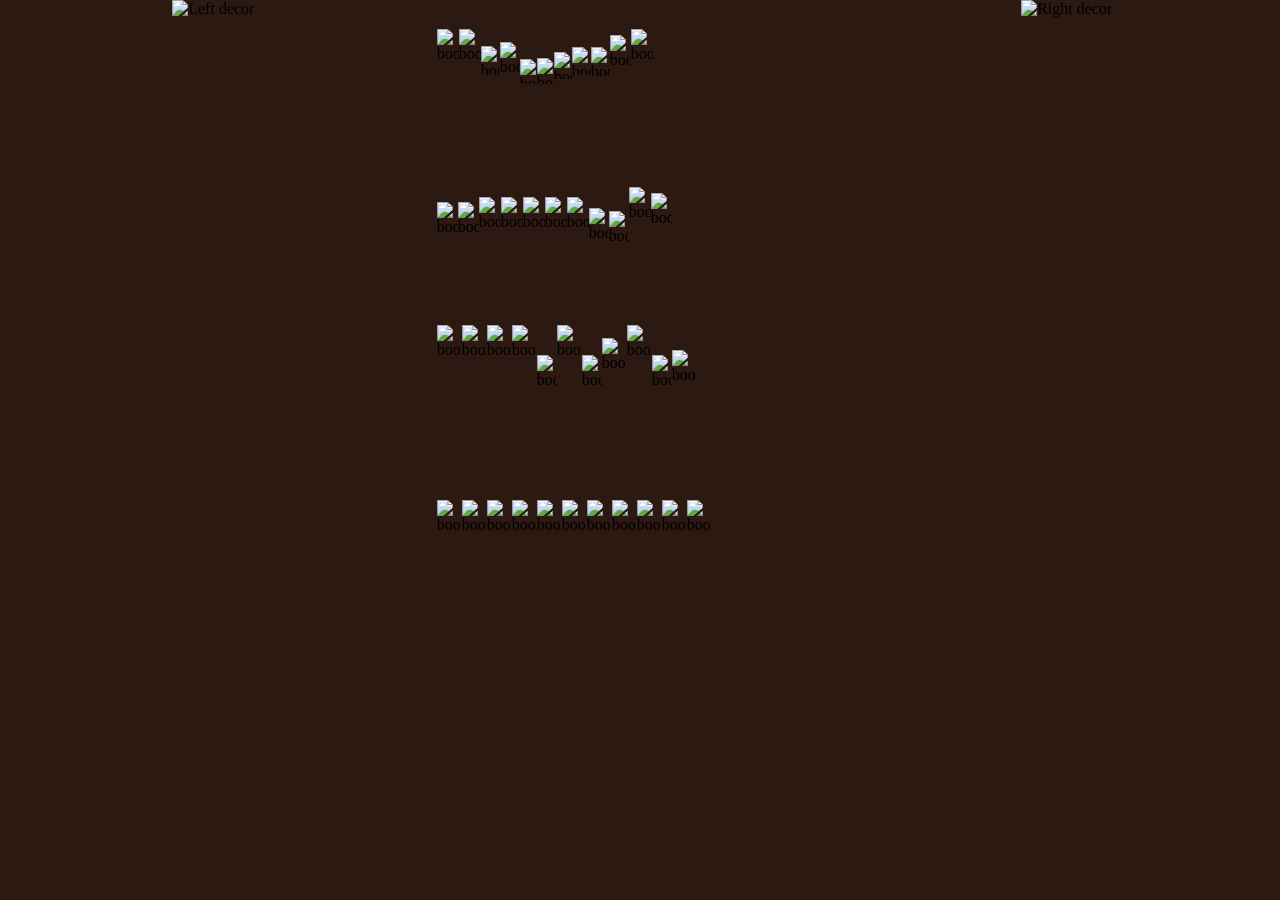
==== commit cfecf15b: "Update print statement from 'Hello' to 'Goodbye'" ====
--- a/index.html
+++ b/index.html
@@ -1,977 +1,386 @@
 <!DOCTYPE html>
 <html lang="en">
 <head>
-  <meta charset="UTF-8">
-  <meta name="viewport" content="width=device-width, initial-scale=1.0, maximum-scale=1.0, user-scalable=yes, viewport-fit=cover">
-  <title>⚓ WHITBY LIGHTHOUSE CONSPIRACY</title>
-  <!-- External libraries -->
-  <link rel="stylesheet" href="https://cdnjs.cloudflare.com/ajax/libs/font-awesome/6.0.0-beta3/css/all.min.css">
-  <link href="https://fonts.googleapis.com/css2?family=Cinzel:wght@400;600&family=Cormorant+Garamond:wght@400;600&family=Courier+Prime:wght@400;700&display=swap" rel="stylesheet">
-  <!-- Our CSS -->
-  <link rel="stylesheet" href="style.css">
+  <meta charset="UTF-8" />
+  <meta name="viewport" content="width=device-width, initial-scale=1.0" />
+  <title>Bookshelf – Absolute Y, Packed X</title>
+  <script src="https://cdn.jsdelivr.net/npm/sortablejs@1.15.0/Sortable.min.js"></script>
+  <style>
+    * {
+      margin: 0;
+      padding: 0;
+      box-sizing: border-box;
+      user-select: none;
+    }
+    html, body {
+      width: 100%;
+      min-height: 100%;
+      background-color: #2c1a12;
+    }
+    #app {
+      display: flex;
+      width: 100%;
+      min-height: 100vh;
+      align-items: stretch;
+      justify-content: center;
+      background-color: #2c1a12;
+    }
+    .scene {
+      position: relative;
+      width: 100vw;
+      min-height: 100vh;
+      height: auto;
+      background-image: url('sbackground.jpg');
+      background-size: cover;
+      background-position: center bottom;
+      background-repeat: no-repeat;
+      background-color: #2c1a12;
+      flex-shrink: 0;
+    }
+    .decor-container {
+      display: none;
+      flex: 1 1 0;
+      overflow: hidden;
+      background-color: #2c1a12;
+      align-items: center;
+      justify-content: center;
+    }
+    .decor-container img {
+      height: 100%;
+      width: auto;
+      flex-shrink: 0;
+    }
+
+    /* ---------- BOOKS (absolute positioned) ---------- */
+    .book-item {
+      position: absolute;
+      pointer-events: auto;
+      cursor: grab;
+      transform-origin: top left;
+    }
+    .book-item img {
+      display: block;
+      pointer-events: none;
+    }
+    .book-item.sortable-chosen {
+      opacity: 0.7;
+      outline: 2px solid #ffd700;
+      z-index: 100;
+    }
+    .book-item.sortable-ghost {
+      opacity: 0.3;
+    }
+
+    /* ---------- PC OVERRIDES ---------- */
+    @media (min-width: 1024px) {
+      html, body {
+        overflow: hidden;
+        height: 100%;
+      }
+      #app {
+        min-height: 0;
+        height: 100vh;
+        flex-direction: row;
+      }
+      .scene {
+        max-width: 1300px;
+        height: 100vh;
+        min-height: 0;
+        background-size: contain;
+        background-position: center;
+        flex: 1 1 0;
+        width: 100%;
+      }
+      .decor-container {
+        display: flex;
+        flex: 1 1 0;
+      }
+    }
+  </style>
 </head>
 <body>
-
-  <!-- ========== CINEMATIC OPENING (replaces old start menu) ========== -->
-  <div id="startMenu" class="start-menu">
-    <!-- SCENE 1: STICKMAN -->
-    <div id="scene-stickman">
-      <div class="header">
-        <div id="main-title">Detective Files:</div>
-        <div class="title-line"></div>
-      </div>
-
-      <canvas id="heistCanvas" width="800" height="500"></canvas>
-
-      <div class="footer">
-        <div id="sub-title">
-          <span class="letter" style="--delay: 2.20s">L</span>
-          <span class="letter" style="--delay: 2.45s">i</span>
-          <span class="letter" style="--delay: 2.70s">n</span>
-          <span class="letter" style="--delay: 2.95s">c</span>
-          <span class="letter" style="--delay: 3.20s">o</span>
-          <span class="letter" style="--delay: 3.45s">l</span>
-          <span class="letter" style="--delay: 3.70s">n</span>
-        </div>
-      </div>
-    </div>
-
-    <!-- SCENE 2: NOCTURNE -->
-    <div id="scene-nocturne">
-      <div class="room off no-select" id="room">
-
-        <div class="window-wrapper">
-          <div class="window-frame">
-            <div class="frame-corner tl"></div>
-            <div class="frame-corner tr"></div>
-            <div class="frame-corner bl"></div>
-            <div class="frame-corner br"></div>
-            <div class="window-glass">
-              <div class="sky"></div>
-              <div class="stars" id="stars"></div>
-              <div class="city-skyline"></div>
-              <div class="city-lights"></div>
-              <div class="mist"></div>
-              <canvas id="rainCanvas"></canvas>
-              <div class="glass-reflection"></div>
-              <div class="mullions">
-                <div class="mullion-h mullion-h-1"></div>
-                <div class="mullion-h mullion-h-2"></div>
-                <div class="mullion-v mullion-v-1"></div>
-                <div class="mullion-v mullion-v-2"></div>
-                <div class="mullion-v mullion-v-3"></div>
-              </div>
-            </div>
-          </div>
-        </div>
-
-        <div class="desk">
-          <div class="table-top">
-            <div class="table-glow" id="tableGlow"></div>
-          </div>
-          <div class="legs">
-            <div class="leg leg-1"></div>
-            <div class="leg leg-2"></div>
-            <div class="leg leg-3"></div>
-            <div class="leg leg-4"></div>
-            <div class="leg-brace"></div>
-          </div>
-          <div class="lamp" id="lamp">
-            <div class="light-glow" id="lightGlow"></div>
-            <div class="lamp-arm"></div>
-            <div class="lamp-stand"></div>
-            <div class="lamp-shade">
-              <div class="shade-glow" id="shadeGlow"></div>
-            </div>
-            <div class="lamp-bulb" id="lampBulb"></div>
-            <div class="chain" id="chain">
-              <div class="chain-ball"></div>
-            </div>
-            <div class="lamp-base"></div>
-          </div>
-        </div>
-
-        <!-- MENU – IDs match existing game functions -->
-        <div class="ui-menu">
-          <div class="item-wrap"><a class="item" id="continueGameBtn" href="#">Continue</a></div>
-          <div class="item-wrap"><a class="item" id="newGameBtn" href="#">New Game</a></div>
-          <div class="item-wrap"><a class="item" id="howToPlayBtn" href="#">How to Play</a></div>
-        </div>
-
-        <div class="dust" id="dustContainer"></div>
-        <div class="ui-title">NOCTURNE</div>
-        <div class="ui-sub">PRIVATE INVESTIGATIONS</div>
-        <div class="instruction" id="instruction">PULL THE CHAIN</div>
-        <div class="vignette"></div>
-      </div>
-    </div>
+  <div id="app">
+    <div id="decor-left" class="decor-container"></div>
+    <div class="scene" id="bookshelfContainer"></div>
+    <div id="decor-right" class="decor-container"></div>
   </div>
 
-  <!-- ========== GAME WRAPPER (hidden initially) ========== -->
-  <div id="gameWrapper" style="display:none;">
-    <div class="game-container">
-      <!-- Popup area for notifications -->
-      <div id="popupContainer" class="popup-area"></div>
-
-      <!-- Header -->
-      <div class="header">
-        <div class="title"><h1>⚓ THE WHITBY LIGHTHOUSE CONSPIRACY</h1></div>
-        <div class="code-container" id="codeContainer">
-          <div class="code-slot" id="code0"></div>
-          <div class="code-slot" id="code1"></div>
-          <div class="code-slot" id="code2"></div>
-          <div class="code-slot" id="code3"></div>
-          <div class="code-slot" id="code4"></div>
-          <div class="code-slot" id="code5"></div>
-          <div class="code-slot" id="code6"></div>
-        </div>
-        <div class="stats">
-          <div class="stat-item"><div class="stat-value" id="prisonYears">30</div><div class="stat-label">PRISON YEARS</div></div>
-          <div class="stat-item"><div class="stat-value" id="hintsLeft">12</div><div class="stat-label">HINTS LEFT</div></div>
-          <div class="stat-item"><div class="stat-value" id="solvedMain">0/7</div><div class="stat-label">MAIN PUZZLES</div></div>
-          <button id="accuseBtn" class="accuse-btn">⚖️ ACCUSE</button>
-        </div>
-      </div>
-
-      <!-- Tabs -->
-      <div class="tab-bar" id="tabBar">
-        <div class="tab" data-tab="mypc">🖥️ MY PC</div>
-        <div class="tab" data-tab="interviews">🗂️ Interviews</div>
-        <div class="tab locked" data-tab="mainpuzzles">🧩 Main Puzzles</div>
-        <div class="tab locked" data-tab="bonuspuzzles">🎁 Bonus Puzzles</div>
-        <div class="tab" data-tab="newspaper">🗞️ Newspaper</div>
-        <div class="tab" data-tab="mainmenu">🏠 Main Menu</div>
-      </div>
-
-      <!-- Content Panel -->
-      <div class="content-panel" id="content"></div>
-    </div>
-  </div>
-
-  <!-- ========== INFO MODAL (generic) ========== -->
-  <div id="infoModal" class="modal" style="display:none;">
-    <div class="modal-content">
-      <div class="modal-header"><span id="modal-title"></span><span class="close" id="closeModal">&times;</span></div>
-      <div id="modal-info" class="modal-info"></div>
-    </div>
-  </div>
-
-  <!-- ========== CONFIRM MODAL ========== -->
-  <div id="confirmModal" class="modal" style="display:none;">
-    <div class="modal-content" style="max-width:400px; text-align:center;">
-      <div class="modal-header"><span>⚠️ CONFIRM</span><span class="close" id="closeConfirmModal">&times;</span></div>
-      <div id="confirm-info" style="padding:20px; font-size:1.2rem;">
-        Are you sure you want to return to the main menu?<br>
-        Your progress will be saved automatically.
-      </div>
-      <div style="display:flex; gap:20px; justify-content:center; margin:20px 0;">
-        <button id="confirmYesBtn" class="action-btn" style="background:#a13d3d; border:none; color:white; padding:10px 30px; border-radius:8px; cursor:pointer;">YES</button>
-        <button id="confirmNoBtn" class="action-btn" style="background:#4a5b6e; border:none; color:white; padding:10px 30px; border-radius:8px; cursor:pointer;">NO</button>
-      </div>
-    </div>
-  </div>
-
-  <!-- ========== HOW TO PLAY MODAL ========== -->
-  <div id="howModal" class="how-modal" style="display:none;">
-    <div class="how-modal-content">
-      <h2>📜 HOW TO PLAY</h2>
-      <p><strong>🕵️ Your Mission:</strong> Track down the mastermind behind the Whitby Lighthouse conspiracy. Interview suspects, solve puzzles, and collect evidence to unlock the truth.</p>
-      <p><strong>📁 Case File:</strong> Review detective notes, interview transcripts, and important documents. The cryptogram becomes available after solving all main puzzles.</p>
-      <p><strong>🗂️ Interviews:</strong> Ask suspects questions to uncover inconsistencies. Each correct answer moves you closer to the truth.</p>
-      <p><strong>🧩 Main Puzzles:</strong> Solve location-based riddles to reveal encoded digits. These digits unlock the final cryptogram.</p>
-      <p><strong>🎁 Bonus Puzzles:</strong> Optional challenges that provide additional clues and unlock more interview questions.</p>
-      <p><strong>🌐 Using External Resources:</strong> Some puzzles require real-world knowledge. Feel free to use Google Maps, Wikipedia, or any online search to help solve the clues. A detective uses every tool available!</p>
-      <p><strong>💡 Hints:</strong> Use the hint button if you're stuck – each hint costs 2 prison years and 1 hint credit.</p>
-      <p><strong>⚖️ Accuse:</strong> Once the cryptogram is solved, the Accuse button appears. Choose the right suspect to close the case!</p>
-      <div style="margin-top:20px;padding-top:10px;border-top:1px solid #b68b5c;">
-        <p style="font-size:0.85rem;color:#cdba92;">🔍 Good luck, detective. The truth is out there.</p>
-      </div>
-      <button id="closeHowModal" class="close-how-btn">GOT IT</button>
-    </div>
-  </div>
-
-  <!-- ========== JAVASCRIPT (game scripts) ========== -->
-  <script src="js/gameManager.js"></script>
-  <script src="js/puzzlesData.js"></script>
-  <script src="js/modals.js"></script>
-  <script src="js/modals/frontPageModal.js"></script>
-  <script src="js/modals/backPageModal.js"></script>
-  <script src="js/modals/cryptogramModal.js"></script>
-  <script src="js/modals/interviewIntro.js"></script>
-  <script src="js/modals/witnessPopup.js"></script>
-  <script src="js/puzzles/letterPuzzle.js"></script>
-  <script src="js/puzzles/coffeePuzzle.js"></script>
-  <script src="js/puzzles/detectivePuzzle.js"></script>
-  <script src="js/puzzles/detectivePuzzlePC.js"></script>
-  <script src="js/puzzles/shelfPuzzle.js"></script>
-  <script src="js/puzzles/lockerPuzzle.js"></script>
-  <script src="js/puzzles/scalePuzzle.js"></script>
-  <script src="js/puzzles/vaultPuzzle.js"></script>
-  <script src="js/ui.js"></script>
-  <script src="js/main.js"></script>
-
-  <!-- ========== CINEMATIC OPENING SCRIPT ========== -->
   <script>
-    // ────────────────────────────────────────────────────────────────
-    //  SCENE 1: STICKMAN + BUILDINGS
-    // ────────────────────────────────────────────────────────────────
-
-    const canvas = document.getElementById('heistCanvas');
-    const ctx = canvas.getContext('2d');
-    const W = 800, H = 500;
-
-    const GROUND_Y = 360;
-    const BUILDING_SPEED_NEAR = 2.8;
-    const BUILDING_SPEED_FAR = 1.2;
-    const NEAR_LOOP = 800 * 2;
-    const FAR_LOOP = 800 * 2;
-
-    class Building {
-      constructor(x, width, height, color, windowColor, windowRows, windowCols, litRatio) {
-        this.x = x;
-        this.width = width;
-        this.height = height;
-        this.color = color;
-        this.windowColor = windowColor;
-        this.windowRows = windowRows || Math.floor(height / 28) + 2;
-        this.windowCols = windowCols || Math.floor(width / 22) + 1;
-        this.litRatio = litRatio || 0.45;
-        this.windows = [];
-        for (let r = 0; r < this.windowRows; r++) {
-          for (let c = 0; c < this.windowCols; c++) {
-            this.windows.push(Math.random() < this.litRatio);
-          }
+    // ================================================================
+    //  📱  YOUR ORIGINAL DATA (x, y, scale preserved)
+    //  Each book keeps its exact y position.
+    // ================================================================
+    const rawBooksMobile = [
+      // Row 1
+      { src: "book1.png",  x: 14,  y: 28.7,  scale: 0.25 },
+      { src: "book2.png",  x: 30,  y: 28,    scale: 0.25 },
+      { src: "book3.png",  x: 41,  y: 45.5,  scale: 0.22 },
+      { src: "book4.png",  x: 58,  y: 41.5,  scale: 0.23 },
+      { src: "book5.png",  x: 78,  y: 58.4,  scale: 0.20 },
+      { src: "book6.png",  x: 93,  y: 57,    scale: 0.20 },
+      { src: "book7.png",  x: 108, y: 51,    scale: 0.21 },
+      { src: "book8.png",  x: 123, y: 45,    scale: 0.22 },
+      { src: "book9.png",  x: 133, y: 45,    scale: 0.22 },
+      { src: "book10.png", x: 143, y: 35,    scale: 0.24 },
+      { src: "book11.png", x: 158, y: 28,    scale: 0.25 },
+      // Row 2
+      { src: "book12.png", x: 14,  y: 219,   scale: 0.24 },
+      { src: "book13.png", x: 26,  y: 223,   scale: 0.23 },
+      { src: "book14.png", x: 43,  y: 229,   scale: 0.22 },
+      { src: "book15.png", x: 58,  y: 212,   scale: 0.25 },
+      { src: "book16.png", x: 73,  y: 212,   scale: 0.25 },
+      { src: "book17.png", x: 88,  y: 212,   scale: 0.25 },
+      { src: "book18.png", x: 103, y: 212,   scale: 0.25 },
+      { src: "book19.png", x: 118, y: 223,   scale: 0.23 },
+      { src: "book20.png", x: 128, y: 232,   scale: 0.22 },
+      { src: "book21.png", x: 144, y: 200,   scale: 0.25 },
+      { src: "book22.png", x: 158, y: 207,   scale: 0.24 },
+      // Row 3
+      { src: "book23.png", x: 14,  y: 370,   scale: 0.25 },
+      { src: "book24.png", x: 26,  y: 370,   scale: 0.25 },
+      { src: "book25.png", x: 40,  y: 370,   scale: 0.25 },
+      { src: "book26.png", x: 55,  y: 370,   scale: 0.25 },
+      { src: "book27.png", x: 70,  y: 400,   scale: 0.20 },
+      { src: "book28.png", x: 80,  y: 370,   scale: 0.25 },
+      { src: "book29.png", x: 95,  y: 400,   scale: 0.20 },
+      { src: "book30.png", x: 115, y: 380,   scale: 0.25 },
+      { src: "book31.png", x: 130, y: 372.5, scale: 0.25 },
+      { src: "book32.png", x: 150, y: 400.5, scale: 0.20 },
+      { src: "book33.png", x: 165, y: 395.5, scale: 0.25 },
+      // Row 4
+      { src: "book46.png", x: 14,  y: 550,   scale: 0.25 },
+      { src: "book48.png", x: 26,  y: 550,   scale: 0.25 },
+      { src: "book49.png", x: 40,  y: 550,   scale: 0.25 },
+      { src: "book50.png", x: 55,  y: 551.5, scale: 0.25 },
+      { src: "book51.png", x: 70,  y: 550,   scale: 0.25 },
+      { src: "book52.png", x: 80,  y: 550,   scale: 0.25 },
+      { src: "book53.png", x: 95,  y: 550,   scale: 0.25 },
+      { src: "book55.png", x: 115, y: 550,   scale: 0.25 },
+      { src: "book56.png", x: 130, y: 550,   scale: 0.25 },
+      { src: "book57.png", x: 145, y: 550,   scale: 0.25 },
+      { src: "book58.png", x: 155, y: 550,   scale: 0.25 },
+    ];
+
+    // PC version – same structure
+    const rawBooksPC = [
+      { src: "book1.png",  x: 84,  y: 29,   scale: 0.22 },
+      { src: "book2.png",  x: 100, y: 28.5, scale: 0.22 },
+      { src: "book3.png",  x: 113, y: 46,   scale: 0.19 },
+      { src: "book4.png",  x: 193, y: 41.5, scale: 0.20 },
+      { src: "book5.png",  x: 138, y: 58.8, scale: 0.17 },
+      { src: "book6.png",  x: 153, y: 58,   scale: 0.17 },
+      { src: "book7.png",  x: 168, y: 52,   scale: 0.18 },
+      { src: "book8.png",  x: 183, y: 46.5, scale: 0.19 },
+      { src: "book9.png",  x: 128, y: 47,   scale: 0.19 },
+      { src: "book10.png", x: 213, y: 35,   scale: 0.21 },
+      { src: "book11.png", x: 227.5, y: 28.5, scale: 0.22 },
+      { src: "book12.png", x: 84,  y: 202,  scale: 0.21 },
+      { src: "book13.png", x: 98,  y: 202,  scale: 0.21 },
+      { src: "book14.png", x: 115, y: 197,  scale: 0.22 },
+      { src: "book15.png", x: 128, y: 197,  scale: 0.22 },
+      { src: "book16.png", x: 138, y: 197,  scale: 0.22 },
+      { src: "book17.png", x: 153, y: 197,  scale: 0.22 },
+      { src: "book18.png", x: 168, y: 197,  scale: 0.22 },
+      { src: "book19.png", x: 183, y: 208,  scale: 0.20 },
+      { src: "book20.png", x: 193, y: 211,  scale: 0.20 },
+      { src: "book21.png", x: 213, y: 187,  scale: 0.22 },
+      { src: "book22.png", x: 227, y: 193,  scale: 0.21 },
+      { src: "book23.png", x: 84,  y: 325,  scale: 0.25 },
+      { src: "book24.png", x: 98,  y: 325,  scale: 0.25 },
+      { src: "book25.png", x: 115, y: 325,  scale: 0.25 },
+      { src: "book26.png", x: 128, y: 325,  scale: 0.25 },
+      { src: "book27.png", x: 138, y: 355,  scale: 0.20 },
+      { src: "book28.png", x: 153, y: 325,  scale: 0.25 },
+      { src: "book29.png", x: 168, y: 355,  scale: 0.20 },
+      { src: "book30.png", x: 183, y: 338,  scale: 0.25 },
+      { src: "book31.png", x: 193, y: 325,  scale: 0.25 },
+      { src: "book32.png", x: 213, y: 355,  scale: 0.20 },
+      { src: "book33.png", x: 227, y: 350,  scale: 0.25 },
+      { src: "book46.png", x: 84,  y: 500,  scale: 0.25 },
+      { src: "book48.png", x: 98,  y: 500,  scale: 0.25 },
+      { src: "book49.png", x: 115, y: 500,  scale: 0.25 },
+      { src: "book50.png", x: 128, y: 500,  scale: 0.25 },
+      { src: "book51.png", x: 138, y: 500,  scale: 0.25 },
+      { src: "book52.png", x: 153, y: 500,  scale: 0.25 },
+      { src: "book53.png", x: 168, y: 500,  scale: 0.25 },
+      { src: "book55.png", x: 183, y: 500,  scale: 0.25 },
+      { src: "book56.png", x: 193, y: 500,  scale: 0.25 },
+      { src: "book57.png", x: 213, y: 500,  scale: 0.25 },
+      { src: "book58.png", x: 227, y: 500,  scale: 0.25 },
+    ];
+
+    // ================================================================
+    //  🖼️  PC SIDE DECORATIONS
+    // ================================================================
+    const DECOR_PC = {
+      leftImage: "decor-left.png",
+      rightImage: "decor-right.png",
+      scale: 1.0,
+      leftOffsetX: 0,
+      leftOffsetY: 0,
+      rightOffsetX: 0,
+      rightOffsetY: 0,
+    };
+
+    // ================================================================
+    //  🚀  BUILD
+    // ================================================================
+    const PC_BREAKPOINT = 1024;
+    const isPC = window.innerWidth > PC_BREAKPOINT;
+    const rawData = isPC ? rawBooksPC : rawBooksMobile;
+
+    // Assign shelf index based on Y proximity
+    const SHELF_Y_MAP = [28, 212, 370, 550];
+    function getShelfIndex(y) {
+      let minDist = Infinity, idx = 0;
+      SHELF_Y_MAP.forEach((sy, i) => {
+        const d = Math.abs(y - sy);
+        if (d < minDist) { minDist = d; idx = i; }
+      });
+      return idx;
+    }
+
+    // Build data array with shelf and order
+    const booksData = rawData.map((book, index) => {
+      const shelf = getShelfIndex(book.y);
+      return { ...book, shelf, order: index };
+    });
+    booksData.sort((a, b) => a.shelf - b.shelf || a.order - b.order);
+
+    const container = document.getElementById('bookshelfContainer');
+    const imageSizes = {};
+
+    function renderShelves() {
+      // Remove old elements
+      container.querySelectorAll('.book-item').forEach(el => el.remove());
+
+      // Group by shelf
+      const groups = {};
+      booksData.forEach(book => {
+        if (!groups[book.shelf]) groups[book.shelf] = [];
+        groups[book.shelf].push(book);
+      });
+
+      const shelfKeys = Object.keys(groups).sort((a,b) => a-b);
+      shelfKeys.forEach(shelfIdx => {
+        const books = groups[shelfIdx];
+        books.sort((a,b) => a.order - b.order);
+
+        // Compute packed X positions (left to right, no gaps)
+        let currentX = 10; // left padding
+        books.forEach(book => {
+          const size = imageSizes[book.src] || { width: 50, height: 50 };
+          const scaledWidth = size.width * book.scale;
+          const scaledHeight = size.height * book.scale;
+
+          // Create book element
+          const item = document.createElement('div');
+          item.className = 'book-item';
+          item.dataset.src = book.src;
+          // Use the book's original Y (not relative to shelf)
+          item.style.left = currentX + 'px';
+          item.style.top = book.y + 'px';  // ← KEEP ORIGINAL Y
+
+          const img = document.createElement('img');
+          img.src = book.src;
+          img.alt = book.src;
+          img.style.width = scaledWidth + 'px';
+          img.style.height = scaledHeight + 'px';
+
+          item.appendChild(img);
+          container.appendChild(item);
+
+          currentX += scaledWidth;
+        });
+      });
+
+      // Apply Sortable to the container (all books are direct children)
+      new Sortable(container, {
+        group: 'books',
+        animation: 150,
+        ghostClass: 'sortable-ghost',
+        chosenClass: 'sortable-chosen',
+        dragClass: 'sortable-drag',
+        // We need to handle drag between shelves manually
+        // We'll use the onEnd to update shelf based on Y position
+        onEnd: function(evt) {
+          const movedSrc = evt.item.dataset.src;
+          const book = booksData.find(b => b.src === movedSrc);
+          if (!book) return;
+
+          // Determine new shelf based on the drop position's Y
+          const dropY = evt.item.style.top; // we get the Y from the element
+          // But we need the Y of the drop point – we can get the mouse Y
+          // Instead, we'll use the final position of the dragged item
+          const rect = evt.item.getBoundingClientRect();
+          const containerRect = container.getBoundingClientRect();
+          const relativeY = rect.top - containerRect.top + window.scrollY;
+          // Map to shelf
+          const newShelf = getShelfIndex(relativeY);
+          book.shelf = newShelf;
+
+          // Reassign orders based on DOM order
+          const items = container.querySelectorAll('.book-item');
+          items.forEach((item, idx) => {
+            const src = item.dataset.src;
+            const b = booksData.find(b => b.src === src);
+            if (b) b.order = idx;
+          });
+
+          // Re-render
+          renderShelves();
         }
-        this.flickerWindows = [];
-        for (let i = 0; i < this.windows.length; i++) {
-          if (Math.random() < 0.12) this.flickerWindows.push(i);
-        }
-      }
-      draw(drawX) {
-        const x = drawX;
-        const y = GROUND_Y - this.height;
-        ctx.fillStyle = this.color;
-        ctx.shadowColor = 'rgba(0,0,0,0.3)';
-        ctx.shadowBlur = 10;
-        ctx.fillRect(x, y, this.width, this.height);
-        ctx.shadowBlur = 0;
-        ctx.strokeStyle = 'rgba(255,255,255,0.03)';
-        ctx.lineWidth = 1;
-        ctx.strokeRect(x, y, this.width, this.height);
-        const winW = Math.min(14, this.width / (this.windowCols + 1) * 0.6);
-        const winH = Math.min(16, this.height / (this.windowRows + 1) * 0.55);
-        const padX = (this.width - (this.windowCols * (winW + 6)) + 6) / 2;
-        const padY = (this.height - (this.windowRows * (winH + 6)) + 6) / 2;
-        let idx = 0;
-        for (let r = 0; r < this.windowRows; r++) {
-          for (let c = 0; c < this.windowCols; c++) {
-            const wx = x + padX + c * (winW + 6);
-            const wy = y + padY + r * (winH + 6);
-            const isLit = this.windows[idx];
-            ctx.fillStyle = 'rgba(0,0,0,0.5)';
-            ctx.fillRect(wx, wy, winW, winH);
-            if (isLit) {
-              const flicker = this.flickerWindows.includes(idx) ?
-                0.7 + Math.sin(Date.now() / 400 + idx) * 0.25 :
-                1.0;
-              const alpha = 0.6 + 0.4 * flicker;
-              ctx.fillStyle = `rgba(255, 200, 100, ${alpha * 0.85})`;
-              ctx.shadowColor = `rgba(255, 200, 100, ${alpha * 0.25})`;
-              ctx.shadowBlur = 12;
-              ctx.fillRect(wx + 1, wy + 1, winW - 2, winH - 2);
-              ctx.shadowBlur = 0;
-            } else {
-              ctx.fillStyle = 'rgba(30, 40, 60, 0.3)';
-              ctx.fillRect(wx + 1, wy + 1, winW - 2, winH - 2);
-            }
-            idx++;
-          }
-        }
-        ctx.fillStyle = 'rgba(255,255,255,0.03)';
-        ctx.fillRect(x, y, this.width, 4);
-        if (this.height > 140 && Math.random() < 0.3) {
-          ctx.strokeStyle = 'rgba(60,70,90,0.5)';
-          ctx.lineWidth = 2;
-          const ax = x + this.width * 0.3 + Math.random() * this.width * 0.4;
-          ctx.beginPath();
-          ctx.moveTo(ax, y);
-          ctx.lineTo(ax, y - 18 - Math.random() * 18);
-          ctx.stroke();
-          if (Math.random() < 0.3) {
-            ctx.fillStyle = `rgba(255, 80, 80, ${0.3 + Math.random() * 0.4})`;
-            ctx.shadowColor = 'rgba(255,0,0,0.15)';
-            ctx.shadowBlur = 20;
-            ctx.beginPath();
-            ctx.arc(ax, y - 18 - Math.random() * 18, 2.5, 0, Math.PI * 2);
-            ctx.fill();
-            ctx.shadowBlur = 0;
-          }
-        }
-      }
-    }
-
-    function generateBuildings(layer, count, minW, maxW, minH, maxH, colorPalette) {
-      const buildings = [];
-      let x = -maxW - 20;
-      for (let i = 0; i < count; i++) {
-        const w = minW + Math.random() * (maxW - minW);
-        const h = minH + Math.random() * (maxH - minH);
-        const color = colorPalette[Math.floor(Math.random() * colorPalette.length)];
-        const winColor =
-          `rgb(${180 + Math.random() * 60}, ${140 + Math.random() * 40}, ${60 + Math.random() * 40})`;
-        const litRatio = 0.3 + Math.random() * 0.35;
-        const rows = Math.floor(h / 26) + 1;
-        const cols = Math.floor(w / 20) + 1;
-        const b = new Building(x, w, h, color, winColor, rows, cols, litRatio);
-        buildings.push(b);
-        x += w + 6 + Math.random() * 12;
-      }
-      return buildings;
-    }
-
-    const farColors = ['#141c2b', '#1a2335', '#101826', '#1d2840', '#162032', '#0f1a2a'];
-    const nearColors = ['#0d1520', '#111d2e', '#09121c', '#152236', '#0e1a28', '#1a2a3f', '#0f1d30'];
-
-    let farBuildings = generateBuildings('far', 10, 50, 90, 60, 130, farColors);
-    let nearBuildings = generateBuildings('near', 8, 55, 110, 100, 230, nearColors);
-
-    let scrollOffset = 0;
-    let manX = -100;
-    let phaseTimer = 0;
-    const ENTER_DURATION = 2.0;
-    const RUN_DURATION = 3.0;
-    const EXIT_DURATION = 2.0;
-    const TOTAL_CYCLE = ENTER_DURATION + RUN_DURATION + EXIT_DURATION;
-
-    let time = 0;
-    let jewels = [];
-    let transitionTriggered = false;
-
-    function spawnJewel(x, y) {
-      const colors = ['#f43f5e', '#3b82f6', '#10b981', '#a855f7', '#eab308', '#f97316'];
-      jewels.push({
-        x, y,
-        vx: -1.8 - Math.random() * 2.5,
-        vy: -1.5 - Math.random() * 2.5,
-        size: 3 + Math.random() * 5,
-        color: colors[Math.floor(Math.random() * colors.length)],
-        life: 1.0,
-        decay: 0.015 + Math.random() * 0.025,
-        shape: Math.floor(Math.random() * 3)
-      });
-    }
-
-    function updateJewels() {
-      for (let i = jewels.length - 1; i >= 0; i--) {
-        const j = jewels[i];
-        j.x += j.vx;
-        j.y += j.vy;
-        j.vy += 0.18;
-        j.life -= j.decay;
-        if (j.life <= 0) {
-          jewels.splice(i, 1);
-        }
-      }
-    }
-
-    function drawJewels() {
-      jewels.forEach(j => {
-        ctx.fillStyle = j.color;
-        ctx.globalAlpha = j.life * 0.9;
-        ctx.shadowColor = j.color;
-        ctx.shadowBlur = 18;
-        ctx.beginPath();
-        if (j.shape === 0) {
-          ctx.moveTo(j.x, j.y - j.size);
-          ctx.lineTo(j.x + j.size * 0.8, j.y);
-          ctx.lineTo(j.x, j.y + j.size);
-          ctx.lineTo(j.x - j.size * 0.8, j.y);
-        } else if (j.shape === 1) {
-          ctx.rect(j.x - j.size / 2, j.y - j.size / 2, j.size, j.size);
-        } else {
-          ctx.arc(j.x, j.y, j.size / 1.6, 0, Math.PI * 2);
-        }
-        ctx.closePath();
-        ctx.fill();
-      });
-      ctx.globalAlpha = 1;
-      ctx.shadowBlur = 0;
-    }
-
-    function drawLimb(sx, sy, a1, a2, l1, l2) {
-      const jx = sx + Math.cos(a1) * l1;
-      const jy = sy + Math.sin(a1) * l1;
-      const ex = jx + Math.cos(a1 + a2) * l2;
-      const ey = jy + Math.sin(a1 + a2) * l2;
-      ctx.beginPath();
-      ctx.moveTo(sx, sy);
-      ctx.lineTo(jx, jy);
-      ctx.stroke();
-      ctx.beginPath();
-      ctx.moveTo(jx, jy);
-      ctx.lineTo(ex, ey);
-      ctx.stroke();
-      return { handX: ex, handY: ey };
-    }
-
-    function drawStickman(cx, cy, t) {
-      const intensity = 1.0;
-      const headR = 20;
-      const torso = 62;
-      const uArm = 34;
-      const lArm = 28;
-      const uLeg = 44;
-      const lLeg = 38;
-
-      const bounce = Math.abs(Math.sin(t * 2)) * 7;
-      const hipX = cx;
-      const hipY = cy + bounce;
-      const lean = -0.32;
-      const shX = hipX + Math.sin(lean) * torso;
-      const shY = hipY - Math.cos(lean) * torso;
-      const headX = shX + Math.sin(lean) * (headR + 6);
-      const headY = shY - Math.cos(lean) * (headR + 6);
-
-      const lHip = Math.PI / 2 + Math.sin(t) * intensity + 0.2;
-      const lKnee = (Math.sin(t - Math.PI / 2) + 1) * (intensity * 0.75);
-      const rHip = Math.PI / 2 + Math.sin(t + Math.PI) * intensity + 0.2;
-      const rKnee = (Math.sin(t + Math.PI - Math.PI / 2) + 1) * (intensity * 0.75);
-      const lSh = Math.PI / 2 + Math.sin(t + Math.PI) * intensity * 0.9;
-      const lElbow = -(Math.sin(t) + 1) * 0.55 - 0.3;
-      const rSh = -0.4 + Math.sin(t + Math.PI * 0.3) * 0.15;
-      const rElbow = 2.0 + Math.sin(t + 0.5) * 0.15;
-
-      ctx.strokeStyle = '#f0f4fc';
-      ctx.lineWidth = 5.5;
-      ctx.lineCap = 'round';
-      ctx.lineJoin = 'round';
-      ctx.shadowColor = 'rgba(100,150,255,0.08)';
-      ctx.shadowBlur = 6;
-
-      drawLimb(hipX, hipY, lHip, lKnee, uLeg, lLeg);
-
-      const bagX = shX - 32;
-      const bagY = shY + 8;
-      const bagR = 30;
-      ctx.shadowBlur = 20;
-      ctx.shadowColor = 'rgba(200,150,50,0.15)';
-      ctx.fillStyle = '#b45309';
-      ctx.beginPath();
-      ctx.arc(bagX, bagY, bagR, 0, Math.PI * 2);
-      ctx.fill();
-      ctx.fillStyle = '#92400e';
-      ctx.beginPath();
-      ctx.arc(bagX - 4, bagY - 6, bagR * 0.7, 0, Math.PI * 2);
-      ctx.fill();
-      ctx.fillStyle = '#78350f';
-      ctx.beginPath();
-      ctx.moveTo(shX - 6, shY + 2);
-      ctx.lineTo(bagX + 8, bagY - 14);
-      ctx.lineTo(bagX - 2, bagY - 22);
-      ctx.closePath();
-      ctx.fill();
-      ctx.shadowBlur = 0;
-      ctx.fillStyle = '#fbbf24';
-      ctx.font = 'bold 22px Arial';
-      ctx.textAlign = 'center';
-      ctx.textBaseline = 'middle';
-      ctx.fillText('$', bagX + 2, bagY + 2);
-
-      if (Math.random() < 0.12) {
-        spawnJewel(bagX - 8 + Math.random() * 16, bagY + 4 + Math.random() * 10);
-      }
-
-      ctx.shadowBlur = 6;
-      ctx.shadowColor = 'rgba(100,150,255,0.06)';
-      ctx.strokeStyle = '#f0f4fc';
-      ctx.lineWidth = 5.5;
-      ctx.beginPath();
-      ctx.moveTo(shX, shY);
-      ctx.lineTo(hipX, hipY);
-      ctx.stroke();
-
-      ctx.beginPath();
-      ctx.arc(headX, headY, headR, 0, Math.PI * 2);
-      ctx.stroke();
-
-      ctx.fillStyle = '#0b111e';
-      ctx.shadowBlur = 0;
-      ctx.beginPath();
-      ctx.arc(headX + 8, headY - 3, 5, 0, Math.PI * 2);
-      ctx.fill();
-      ctx.fillStyle = 'rgba(255,255,255,0.15)';
-      ctx.beginPath();
-      ctx.arc(headX + 10, headY - 6, 1.8, 0, Math.PI * 2);
-      ctx.fill();
-
-      ctx.shadowBlur = 6;
-      ctx.shadowColor = 'rgba(100,150,255,0.06)';
-      ctx.strokeStyle = '#f0f4fc';
-      ctx.lineWidth = 5.5;
-      drawLimb(hipX, hipY, rHip, rKnee, uLeg, lLeg);
-      drawLimb(shX, shY, lSh, lElbow, uArm, lArm);
-      drawLimb(shX, shY, rSh, rElbow, uArm, lArm);
-
-      ctx.shadowBlur = 0;
-      ctx.globalAlpha = 0.2;
-      ctx.strokeStyle = '#8aa8dd';
-      ctx.lineWidth = 1.8;
-      for (let i = 0; i < 5; i++) {
-        const ox = -28 - i * 14;
-        const oy = -12 + i * 7 + Math.sin(t + i) * 4;
-        ctx.beginPath();
-        ctx.moveTo(cx + ox, cy - 30 + oy);
-        ctx.lineTo(cx + ox - 18, cy - 30 + oy + 3);
-        ctx.stroke();
-      }
-      ctx.globalAlpha = 1;
-
-      ctx.shadowBlur = 30;
-      ctx.shadowColor = 'rgba(0,0,0,0.2)';
-      ctx.fillStyle = 'rgba(0,0,0,0.1)';
-      ctx.beginPath();
-      ctx.ellipse(cx, GROUND_Y + 6, 34, 8, 0, 0, Math.PI * 2);
-      ctx.fill();
-      ctx.shadowBlur = 0;
-    }
-
-    function drawStreet() {
-      const grad = ctx.createLinearGradient(0, GROUND_Y, 0, H);
-      grad.addColorStop(0, '#1a2332');
-      grad.addColorStop(0.3, '#141c2b');
-      grad.addColorStop(1, '#0b111e');
-      ctx.fillStyle = grad;
-      ctx.fillRect(0, GROUND_Y, W, H - GROUND_Y);
-      ctx.strokeStyle = 'rgba(255,255,255,0.04)';
-      ctx.lineWidth = 2;
-      ctx.beginPath();
-      ctx.moveTo(0, GROUND_Y + 4);
-      ctx.lineTo(W, GROUND_Y + 4);
-      ctx.stroke();
-      ctx.strokeStyle = 'rgba(255,255,200,0.08)';
-      ctx.lineWidth = 2;
-      ctx.setLineDash([28, 34]);
-      ctx.lineDashOffset = scrollOffset * 0.5;
-      ctx.beginPath();
-      ctx.moveTo(0, GROUND_Y + 28);
-      ctx.lineTo(W, GROUND_Y + 28);
-      ctx.stroke();
-      ctx.setLineDash([]);
-      ctx.strokeStyle = 'rgba(255,255,255,0.02)';
-      ctx.lineWidth = 1;
-      ctx.beginPath();
-      ctx.moveTo(0, GROUND_Y + 2);
-      ctx.lineTo(W, GROUND_Y + 2);
-      ctx.stroke();
-    }
-
-    const stars = [];
-    for (let i = 0; i < 120; i++) {
-      stars.push({
-        x: Math.random() * W,
-        y: Math.random() * (GROUND_Y - 40),
-        r: 0.4 + Math.random() * 1.2,
-        a: 0.2 + Math.random() * 0.6,
-        twinkleSpeed: 0.01 + Math.random() * 0.03
-      });
-    }
-
-    function drawStars() {
-      stars.forEach(s => {
-        const brightness = s.a * (0.7 + 0.3 * Math.sin(Date.now() * s.twinkleSpeed + s.x));
-        ctx.fillStyle = `rgba(255, 255, 240, ${brightness})`;
-        ctx.beginPath();
-        ctx.arc(s.x, s.y, s.r, 0, Math.PI * 2);
-        ctx.fill();
-      });
-    }
-
-    function drawMoon() {
-      ctx.fillStyle = 'rgba(240, 235, 210, 0.12)';
-      ctx.shadowColor = 'rgba(200, 200, 180, 0.06)';
-      ctx.shadowBlur = 60;
-      ctx.beginPath();
-      ctx.arc(W - 80, 60, 45, 0, Math.PI * 2);
-      ctx.fill();
-      ctx.fillStyle = 'rgba(240, 235, 210, 0.06)';
-      ctx.shadowBlur = 80;
-      ctx.beginPath();
-      ctx.arc(W - 80, 60, 70, 0, Math.PI * 2);
-      ctx.fill();
-      ctx.shadowBlur = 0;
-    }
-
-    function easeInOut(t) {
-      return t < 0.5 ? 2 * t * t : 1 - Math.pow(-2 * t + 2, 2) / 2;
-    }
-
-    let prevTimestamp = 0;
-
-    function transitionToNocturne() {
-      if (transitionTriggered) return;
-      transitionTriggered = true;
-
-      const stickmanScene = document.getElementById('scene-stickman');
-      stickmanScene.classList.add('hidden');
-
-      const nocturneScene = document.getElementById('scene-nocturne');
-      nocturneScene.classList.add('active');
-
-      setTimeout(() => {
-        initNocturne();
-      }, 400);
-    }
-
-    function animateStickman(timestamp) {
-      const deltaTime = prevTimestamp ? Math.min((timestamp - prevTimestamp) / 1000, 0.05) : 0.016;
-      prevTimestamp = timestamp;
-
-      phaseTimer += deltaTime;
-
-      if (phaseTimer >= TOTAL_CYCLE && !transitionTriggered) {
-        transitionToNocturne();
-        if (transitionTriggered) {
-          drawStickmanFrame();
-          return;
-        }
-      }
-
-      if (phaseTimer < ENTER_DURATION) {
-        const progress = phaseTimer / ENTER_DURATION;
-        const easedProgress = easeInOut(progress);
-        const startX = -100;
-        const endX = W / 2 - 20;
-        manX = startX + (endX - startX) * easedProgress;
-      } else if (phaseTimer < ENTER_DURATION + RUN_DURATION) {
-        manX = W / 2 - 20;
-      } else if (phaseTimer < TOTAL_CYCLE) {
-        const progress = (phaseTimer - ENTER_DURATION - RUN_DURATION) / EXIT_DURATION;
-        const easedProgress = easeInOut(progress);
-        const startX = W / 2 - 20;
-        const endX = W + 100;
-        manX = startX + (endX - startX) * easedProgress;
-      }
-
-      scrollOffset += BUILDING_SPEED_NEAR;
-      time += 0.065;
-
-      drawStickmanFrame();
-
-      if (!transitionTriggered) {
-        requestAnimationFrame(animateStickman);
-      }
-    }
-
-    function drawStickmanFrame() {
-      ctx.clearRect(0, 0, W, H);
-
-      const skyGrad = ctx.createLinearGradient(0, 0, 0, GROUND_Y);
-      skyGrad.addColorStop(0, '#050b16');
-      skyGrad.addColorStop(0.5, '#0b1424');
-      skyGrad.addColorStop(1, '#131e30');
-      ctx.fillStyle = skyGrad;
-      ctx.fillRect(0, 0, W, GROUND_Y);
-
-      drawStars();
-      drawMoon();
-
-      farBuildings.forEach(b => {
-        let drawX = b.x - scrollOffset * 0.35;
-        if (drawX < -b.width) {
-          drawX += FAR_LOOP;
-          b.x += FAR_LOOP;
-        }
-        b.draw(drawX);
-      });
-
-      nearBuildings.forEach(b => {
-        let drawX = b.x - scrollOffset;
-        if (drawX < -b.width) {
-          drawX += NEAR_LOOP;
-          b.x += NEAR_LOOP;
-        }
-        b.draw(drawX);
-      });
-
-      drawStreet();
-
-      const manY = GROUND_Y - 20;
-      drawStickman(manX, manY, time);
-
-      updateJewels();
-      drawJewels();
-
-      ctx.globalAlpha = 0.06;
-      ctx.fillStyle = '#8aa8dd';
-      for (let i = 0; i < 6; i++) {
-        const px = (manX - 40 - i * 18 + Math.sin(Date.now() / 600 + i * 2) * 6) % W;
-        const py = GROUND_Y - 6 - i * 5 + Math.sin(Date.now() / 500 + i * 1.5) * 3;
-        ctx.beginPath();
-        ctx.arc(px, py, 4 + i * 1.5, 0, Math.PI * 2);
-        ctx.fill();
-      }
-      ctx.globalAlpha = 1;
-    }
-
-    // ────────────────────────────────────────────────────────────────
-    //  SCENE 2: NOCTURNE
-    // ────────────────────────────────────────────────────────────────
-
-    let nocturneInitialized = false;
-
-    function initNocturne() {
-      if (nocturneInitialized) return;
-      nocturneInitialized = true;
-
-      const room = document.getElementById('room');
-      const chain = document.getElementById('chain');
-      const bulb = document.getElementById('lampBulb');
-      const glow = document.getElementById('lightGlow');
-      const tableGlow = document.getElementById('tableGlow');
-      const shadeGlow = document.getElementById('shadeGlow');
-      const dustContainer = document.getElementById('dustContainer');
-      const instruction = document.getElementById('instruction');
-
-      let lampOn = false;
-      let isTurningOn = false;
-      let turnOnTimeout = null;
-
-      const starsContainer = document.getElementById('stars');
-      for (let i = 0; i < 100; i++) {
-        const star = document.createElement('div');
-        star.className = 'star';
-        const size = 0.6 + Math.random() * 2.0;
-        star.style.width = size + 'px';
-        star.style.height = size + 'px';
-        star.style.left = Math.random() * 100 + '%';
-        star.style.top = Math.random() * 90 + '%';
-        star.style.setProperty('--duration', (2 + Math.random() * 5) + 's');
-        star.style.animationDelay = Math.random() * 6 + 's';
-        star.style.opacity = 0.2 + Math.random() * 0.6;
-        starsContainer.appendChild(star);
-      }
-
-      const rainCanvas = document.getElementById('rainCanvas');
-      const rctx = rainCanvas.getContext('2d');
-      let rW, rH;
-      let drops = [];
-
-      function resizeRain() {
-        const rect = rainCanvas.parentElement.getBoundingClientRect();
-        rainCanvas.width = rect.width;
-        rainCanvas.height = rect.height;
-        rW = rainCanvas.width;
-        rH = rainCanvas.height;
-        createDrops();
-      }
-
-      function createDrops() {
-        const count = Math.floor((rW * rH) / 2600);
-        drops = [];
-        for (let i = 0; i < count; i++) {
-          drops.push({
-            x: Math.random() * rW,
-            y: Math.random() * rH - rH,
-            speed: 5 + Math.random() * 16,
-            length: 12 + Math.random() * 26,
-            opacity: 0.10 + Math.random() * 0.32,
-            width: 0.4 + Math.random() * 1.5,
-            wind: -0.5 + Math.random() * 1.1,
-          });
-        }
-      }
-
-      function drawRain() {
-        rctx.clearRect(0, 0, rW, rH);
-        for (const d of drops) {
-          rctx.beginPath();
-          rctx.moveTo(d.x, d.y);
-          rctx.lineTo(d.x + d.wind * d.length * 0.25, d.y + d.length);
-          rctx.strokeStyle = `rgba(180, 205, 240, ${d.opacity})`;
-          rctx.lineWidth = d.width;
-          rctx.stroke();
-        }
-        for (const d of drops) {
-          d.y += d.speed;
-          d.x += d.wind * 0.3;
-          if (d.y > rH + 30) {
-            d.y = -20 - Math.random() * 40;
-            d.x = Math.random() * rW;
-            d.speed = 5 + Math.random() * 16;
-            d.length = 12 + Math.random() * 26;
-            d.opacity = 0.10 + Math.random() * 0.32;
-            d.wind = -0.5 + Math.random() * 1.1;
-          }
-          if (d.x < -30) d.x = rW + 30;
-          if (d.x > rW + 30) d.x = -30;
-        }
-        const grad = rctx.createLinearGradient(0, rH * 0.7, 0, rH);
-        grad.addColorStop(0, 'rgba(40, 55, 80, 0)');
-        grad.addColorStop(1, 'rgba(30, 45, 70, 0.10)');
-        rctx.fillStyle = grad;
-        rctx.fillRect(0, rH * 0.7, rW, rH * 0.3);
-        requestAnimationFrame(drawRain);
-      }
-
-      window.addEventListener('resize', resizeRain);
-      resizeRain();
-      drawRain();
-
-      for (let i = 0; i < 35; i++) {
-        const p = document.createElement('div');
-        p.className = 'particle';
-        p.style.left = (25 + Math.random() * 50) + '%';
-        p.style.top = (25 + Math.random() * 60) + '%';
-        p.style.animationDuration = (4 + Math.random() * 12) + 's';
-        p.style.animationDelay = Math.random() * 12 + 's';
-        p.style.transform = `scale(${0.4 + Math.random() * 0.9})`;
-        p.style.width = (2 + Math.random() * 3.5) + 'px';
-        p.style.height = p.style.width;
-        dustContainer.appendChild(p);
-      }
-
-      function turnLampOn() {
-        if (lampOn || isTurningOn) return;
-        isTurningOn = true;
-        lampOn = true;
-        instruction.classList.add('hidden');
-        room.classList.remove('off');
-
-        const steps = [
-          { delay: 80, opacity: 0.3 },
-          { delay: 160, opacity: 0.6 },
-          { delay: 240, opacity: 0.3 },
-          { delay: 320, opacity: 0.8 },
-          { delay: 400, opacity: 1.0 },
-        ];
-        let index = 0;
-
-        function applyStep() {
-          if (index >= steps.length) {
-            bulb.classList.add('on');
-            glow.classList.add('on');
-            tableGlow.classList.add('on');
-            shadeGlow.classList.add('on');
-            dustContainer.classList.remove('off');
-            isTurningOn = false;
-            return;
-          }
-          const step = steps[index];
-          const progress = step.opacity;
-          bulb.style.background =
-            `radial-gradient(circle, rgba(255,251,212,${progress * 0.6}) 0%, ` +
-            `rgba(255,214,107,${progress * 0.5}) 25%, ` +
-            `rgba(212,123,33,${progress * 0.4}) 55%, ` +
-            `rgba(76,36,8,${progress * 0.3}) 100%)`;
-          bulb.style.boxShadow =
-            `0 0 ${5 + 8 * progress}px rgba(255,213,107,${progress * 0.5}), ` +
-            `0 0 ${15 + 22 * progress}px rgba(255,189,72,${progress * 0.4}), ` +
-            `0 0 ${30 + 40 * progress}px rgba(255,157,46,${progress * 0.3})`;
-          glow.style.opacity = progress * 0.9;
-          glow.style.background =
-            `radial-gradient(circle, ` +
-            `rgba(255,210,130,${progress * 0.35}) 0%, ` +
-            `rgba(255,180,90,${progress * 0.14}) 35%, ` +
-            `rgba(255,150,60,${progress * 0.05}) 60%, ` +
-            `transparent 80%)`;
-          tableGlow.style.opacity = progress * 0.5;
-          tableGlow.style.background =
-            `radial-gradient(ellipse at 65% 100%, ` +
-            `rgba(255,200,140,${progress * 0.14}) 0%, ` +
-            `rgba(255,180,120,${progress * 0.06}) 40%, ` +
-            `transparent 70%)`;
-          shadeGlow.style.opacity = progress * 0.6;
-          dustContainer.style.opacity = 0.08 + progress * 0.35;
-          index++;
-          const nextDelay = steps[index] ? steps[index].delay - step.delay : 200;
-          turnOnTimeout = setTimeout(applyStep, Math.max(40, nextDelay));
-        }
-        applyStep();
-        setTimeout(() => {
-          bulb.classList.add('on');
-          glow.classList.add('on');
-          tableGlow.classList.add('on');
-          shadeGlow.classList.add('on');
-        }, 500);
-      }
-
-      function turnLampOff() {
-        if (!lampOn && !isTurningOn) return;
-        if (turnOnTimeout) {
-          clearTimeout(turnOnTimeout);
-          turnOnTimeout = null;
-        }
-        isTurningOn = false;
-        lampOn = false;
-        room.classList.add('off');
-        bulb.classList.remove('on');
-        glow.classList.remove('on');
-        tableGlow.classList.remove('on');
-        shadeGlow.classList.remove('on');
-        bulb.style.background = '';
-        bulb.style.boxShadow = '';
-        glow.style.opacity = '0';
-        glow.style.background = '';
-        tableGlow.style.opacity = '0';
-        tableGlow.style.background = '';
-        shadeGlow.style.opacity = '0';
-        dustContainer.style.opacity = '0.06';
-        instruction.classList.remove('hidden');
-      }
-
-      function toggleLamp() {
-        if (lampOn) {
-          turnLampOff();
-        } else {
-          turnLampOn();
-        }
-        chain.classList.add('pull');
-        setTimeout(() => {
-          chain.classList.remove('pull');
-        }, 150);
-      }
-
-      chain.addEventListener('click', toggleLamp);
-      document.addEventListener('keydown', (e) => {
-        if (e.key === ' ' || e.key === 'Enter') {
-          e.preventDefault();
-          toggleLamp();
-        }
-      });
-
-      setInterval(() => {
-        if (!lampOn || isTurningOn) return;
-        if (Math.random() < 0.04) {
-          const flick = 0.5 + Math.random() * 0.5;
-          bulb.style.opacity = flick;
-          glow.style.opacity = 0.4 + flick * 0.5;
-          setTimeout(() => {
-            bulb.style.opacity = '1';
-            glow.style.opacity = '1';
-          }, 60 + Math.random() * 120);
-        }
-      }, 3000);
-    }
-
-    function resizeCanvas() {
-      const container = canvas.parentElement;
-      const cw = container.clientWidth || window.innerWidth;
-      const ch = container.clientHeight || window.innerHeight;
-      const aspect = 800 / 500;
-      let w = Math.min(cw * 0.96, 800);
-      let h = w / aspect;
-      if (h > ch * 0.88) {
-        h = ch * 0.88;
-        w = h * aspect;
-      }
-      canvas.style.width = w + 'px';
-      canvas.style.height = h + 'px';
-    }
-    window.addEventListener('resize', resizeCanvas);
-    resizeCanvas();
-
-    requestAnimationFrame(animateStickman);
+      });
+    }
+
+    // Load images to get natural dimensions
+    function loadImages(callback) {
+      const promises = booksData.map(book => {
+        return new Promise((resolve) => {
+          const img = new Image();
+          img.onload = function() {
+            imageSizes[book.src] = { width: this.naturalWidth, height: this.naturalHeight };
+            resolve();
+          };
+          img.onerror = function() {
+            imageSizes[book.src] = { width: 100, height: 150 };
+            resolve();
+          };
+          img.src = book.src;
+        });
+      });
+      Promise.all(promises).then(callback);
+    }
+
+    // ---- Inject side decorations (PC only) ----
+    if (isPC) {
+      const leftContainer = document.getElementById('decor-left');
+      const rightContainer = document.getElementById('decor-right');
+      if (DECOR_PC.leftImage) {
+        const leftImg = document.createElement('img');
+        leftImg.src = DECOR_PC.leftImage;
+        leftImg.alt = 'Left decor';
+        leftImg.style.transform = `scale(${DECOR_PC.scale})`;
+        leftImg.style.marginLeft = DECOR_PC.leftOffsetX + 'px';
+        leftImg.style.marginTop = DECOR_PC.leftOffsetY + 'px';
+        leftContainer.appendChild(leftImg);
+      }
+      if (DECOR_PC.rightImage) {
+        const rightImg = document.createElement('img');
+        rightImg.src = DECOR_PC.rightImage;
+        rightImg.alt = 'Right decor';
+        rightImg.style.transform = `scale(${DECOR_PC.scale})`;
+        rightImg.style.marginRight = DECOR_PC.rightOffsetX + 'px';
+        rightImg.style.marginTop = DECOR_PC.rightOffsetY + 'px';
+        rightContainer.appendChild(rightImg);
+      }
+    }
+
+    // Start
+    loadImages(() => {
+      renderShelves();
+      console.log(isPC ? '🖥️ PC – Y positions preserved' : '📱 – Y positions preserved');
+    });
   </script>
-
 </body>
-  </html>
+</html>
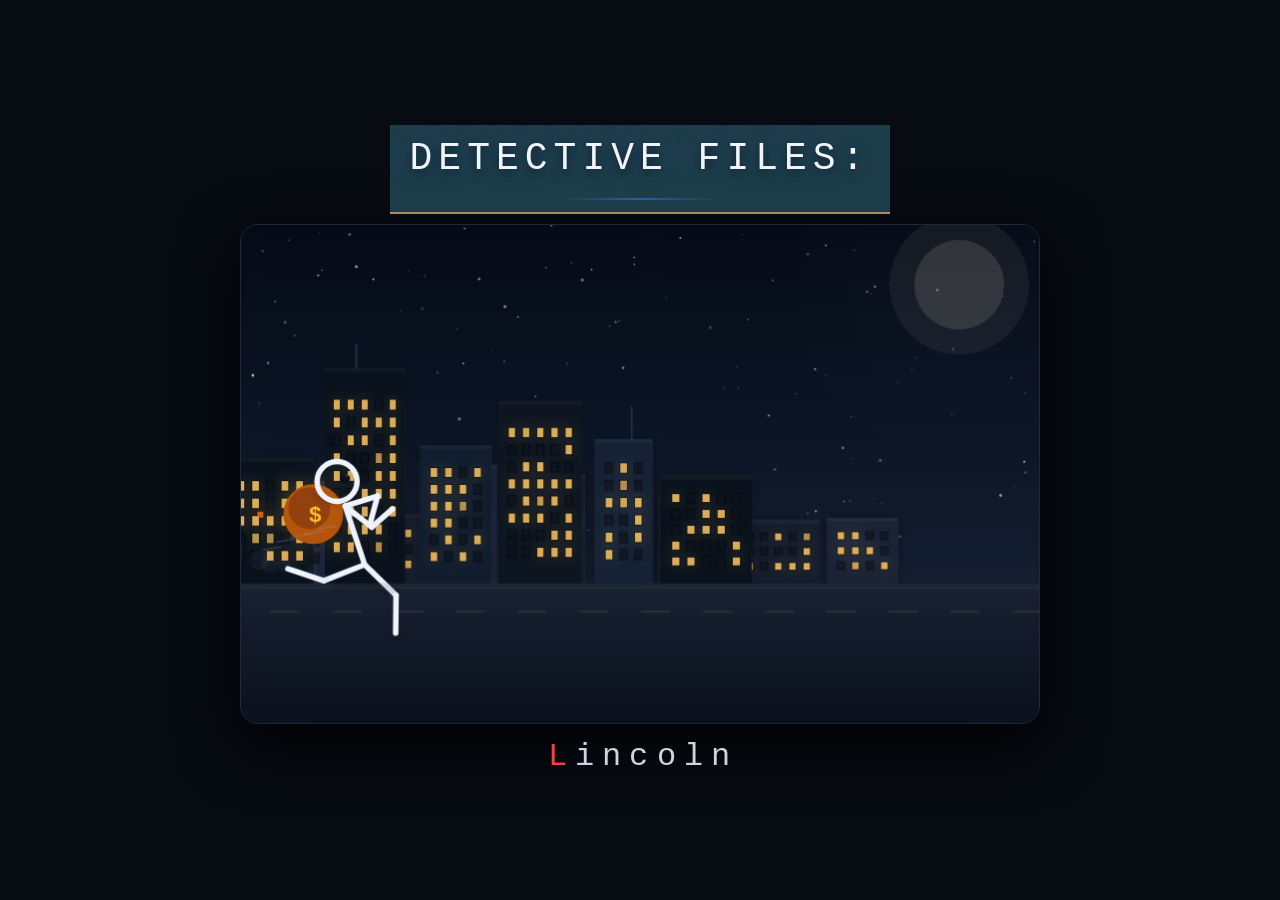
==== commit df79aba4: "Update index.html" ====
--- a/index.html
+++ b/index.html
@@ -1,386 +1,977 @@
 <!DOCTYPE html>
 <html lang="en">
 <head>
-  <meta charset="UTF-8" />
-  <meta name="viewport" content="width=device-width, initial-scale=1.0" />
-  <title>Bookshelf – Absolute Y, Packed X</title>
-  <script src="https://cdn.jsdelivr.net/npm/sortablejs@1.15.0/Sortable.min.js"></script>
-  <style>
-    * {
-      margin: 0;
-      padding: 0;
-      box-sizing: border-box;
-      user-select: none;
-    }
-    html, body {
-      width: 100%;
-      min-height: 100%;
-      background-color: #2c1a12;
-    }
-    #app {
-      display: flex;
-      width: 100%;
-      min-height: 100vh;
-      align-items: stretch;
-      justify-content: center;
-      background-color: #2c1a12;
-    }
-    .scene {
-      position: relative;
-      width: 100vw;
-      min-height: 100vh;
-      height: auto;
-      background-image: url('sbackground.jpg');
-      background-size: cover;
-      background-position: center bottom;
-      background-repeat: no-repeat;
-      background-color: #2c1a12;
-      flex-shrink: 0;
-    }
-    .decor-container {
-      display: none;
-      flex: 1 1 0;
-      overflow: hidden;
-      background-color: #2c1a12;
-      align-items: center;
-      justify-content: center;
-    }
-    .decor-container img {
-      height: 100%;
-      width: auto;
-      flex-shrink: 0;
-    }
-
-    /* ---------- BOOKS (absolute positioned) ---------- */
-    .book-item {
-      position: absolute;
-      pointer-events: auto;
-      cursor: grab;
-      transform-origin: top left;
-    }
-    .book-item img {
-      display: block;
-      pointer-events: none;
-    }
-    .book-item.sortable-chosen {
-      opacity: 0.7;
-      outline: 2px solid #ffd700;
-      z-index: 100;
-    }
-    .book-item.sortable-ghost {
-      opacity: 0.3;
-    }
-
-    /* ---------- PC OVERRIDES ---------- */
-    @media (min-width: 1024px) {
-      html, body {
-        overflow: hidden;
-        height: 100%;
-      }
-      #app {
-        min-height: 0;
-        height: 100vh;
-        flex-direction: row;
-      }
-      .scene {
-        max-width: 1300px;
-        height: 100vh;
-        min-height: 0;
-        background-size: contain;
-        background-position: center;
-        flex: 1 1 0;
-        width: 100%;
-      }
-      .decor-container {
-        display: flex;
-        flex: 1 1 0;
-      }
-    }
-  </style>
+  <meta charset="UTF-8">
+  <meta name="viewport" content="width=device-width, initial-scale=1.0, maximum-scale=1.0, user-scalable=yes, viewport-fit=cover">
+  <title>⚓ WHITBY LIGHTHOUSE CONSPIRACY</title>
+  <!-- External libraries -->
+  <link rel="stylesheet" href="https://cdnjs.cloudflare.com/ajax/libs/font-awesome/6.0.0-beta3/css/all.min.css">
+  <link href="https://fonts.googleapis.com/css2?family=Cinzel:wght@400;600&family=Cormorant+Garamond:wght@400;600&family=Courier+Prime:wght@400;700&display=swap" rel="stylesheet">
+  <!-- Our CSS -->
+  <link rel="stylesheet" href="style.css">
 </head>
 <body>
-  <div id="app">
-    <div id="decor-left" class="decor-container"></div>
-    <div class="scene" id="bookshelfContainer"></div>
-    <div id="decor-right" class="decor-container"></div>
+
+  <!-- ========== CINEMATIC OPENING (replaces old start menu) ========== -->
+  <div id="startMenu" class="start-menu">
+    <!-- SCENE 1: STICKMAN -->
+    <div id="scene-stickman">
+      <div class="header">
+        <div id="main-title">Detective Files:</div>
+        <div class="title-line"></div>
+      </div>
+
+      <canvas id="heistCanvas" width="800" height="500"></canvas>
+
+      <div class="footer">
+        <div id="sub-title">
+          <span class="letter" style="--delay: 2.20s">L</span>
+          <span class="letter" style="--delay: 2.45s">i</span>
+          <span class="letter" style="--delay: 2.70s">n</span>
+          <span class="letter" style="--delay: 2.95s">c</span>
+          <span class="letter" style="--delay: 3.20s">o</span>
+          <span class="letter" style="--delay: 3.45s">l</span>
+          <span class="letter" style="--delay: 3.70s">n</span>
+        </div>
+      </div>
+    </div>
+
+    <!-- SCENE 2: NOCTURNE -->
+    <div id="scene-nocturne">
+      <div class="room off no-select" id="room">
+
+        <div class="window-wrapper">
+          <div class="window-frame">
+            <div class="frame-corner tl"></div>
+            <div class="frame-corner tr"></div>
+            <div class="frame-corner bl"></div>
+            <div class="frame-corner br"></div>
+            <div class="window-glass">
+              <div class="sky"></div>
+              <div class="stars" id="stars"></div>
+              <div class="city-skyline"></div>
+              <div class="city-lights"></div>
+              <div class="mist"></div>
+              <canvas id="rainCanvas"></canvas>
+              <div class="glass-reflection"></div>
+              <div class="mullions">
+                <div class="mullion-h mullion-h-1"></div>
+                <div class="mullion-h mullion-h-2"></div>
+                <div class="mullion-v mullion-v-1"></div>
+                <div class="mullion-v mullion-v-2"></div>
+                <div class="mullion-v mullion-v-3"></div>
+              </div>
+            </div>
+          </div>
+        </div>
+
+        <div class="desk">
+          <div class="table-top">
+            <div class="table-glow" id="tableGlow"></div>
+          </div>
+          <div class="legs">
+            <div class="leg leg-1"></div>
+            <div class="leg leg-2"></div>
+            <div class="leg leg-3"></div>
+            <div class="leg leg-4"></div>
+            <div class="leg-brace"></div>
+          </div>
+          <div class="lamp" id="lamp">
+            <div class="light-glow" id="lightGlow"></div>
+            <div class="lamp-arm"></div>
+            <div class="lamp-stand"></div>
+            <div class="lamp-shade">
+              <div class="shade-glow" id="shadeGlow"></div>
+            </div>
+            <div class="lamp-bulb" id="lampBulb"></div>
+            <div class="chain" id="chain">
+              <div class="chain-ball"></div>
+            </div>
+            <div class="lamp-base"></div>
+          </div>
+        </div>
+
+        <!-- MENU – IDs match existing game functions -->
+        <div class="ui-menu">
+          <div class="item-wrap"><a class="item" id="continueGameBtn" href="#">Continue</a></div>
+          <div class="item-wrap"><a class="item" id="newGameBtn" href="#">New Game</a></div>
+          <div class="item-wrap"><a class="item" id="howToPlayBtn" href="#">How to Play</a></div>
+        </div>
+
+        <div class="dust" id="dustContainer"></div>
+        <div class="ui-title">NOCTURNE</div>
+        <div class="ui-sub">PRIVATE INVESTIGATIONS</div>
+        <div class="instruction" id="instruction">PULL THE CHAIN</div>
+        <div class="vignette"></div>
+      </div>
+    </div>
   </div>
 
+  <!-- ========== GAME WRAPPER (hidden initially) ========== -->
+  <div id="gameWrapper" style="display:none;">
+    <div class="game-container">
+      <!-- Popup area for notifications -->
+      <div id="popupContainer" class="popup-area"></div>
+
+      <!-- Header -->
+      <div class="header">
+        <div class="title"><h1>⚓ THE WHITBY LIGHTHOUSE CONSPIRACY</h1></div>
+        <div class="code-container" id="codeContainer">
+          <div class="code-slot" id="code0"></div>
+          <div class="code-slot" id="code1"></div>
+          <div class="code-slot" id="code2"></div>
+          <div class="code-slot" id="code3"></div>
+          <div class="code-slot" id="code4"></div>
+          <div class="code-slot" id="code5"></div>
+          <div class="code-slot" id="code6"></div>
+        </div>
+        <div class="stats">
+          <div class="stat-item"><div class="stat-value" id="prisonYears">30</div><div class="stat-label">PRISON YEARS</div></div>
+          <div class="stat-item"><div class="stat-value" id="hintsLeft">12</div><div class="stat-label">HINTS LEFT</div></div>
+          <div class="stat-item"><div class="stat-value" id="solvedMain">0/7</div><div class="stat-label">MAIN PUZZLES</div></div>
+          <button id="accuseBtn" class="accuse-btn">⚖️ ACCUSE</button>
+        </div>
+      </div>
+
+      <!-- Tabs -->
+      <div class="tab-bar" id="tabBar">
+        <div class="tab" data-tab="mypc">🖥️ MY PC</div>
+        <div class="tab" data-tab="interviews">🗂️ Interviews</div>
+        <div class="tab locked" data-tab="mainpuzzles">🧩 Main Puzzles</div>
+        <div class="tab locked" data-tab="bonuspuzzles">🎁 Bonus Puzzles</div>
+        <div class="tab" data-tab="newspaper">🗞️ Newspaper</div>
+        <div class="tab" data-tab="mainmenu">🏠 Main Menu</div>
+      </div>
+
+      <!-- Content Panel -->
+      <div class="content-panel" id="content"></div>
+    </div>
+  </div>
+
+  <!-- ========== INFO MODAL (generic) ========== -->
+  <div id="infoModal" class="modal" style="display:none;">
+    <div class="modal-content">
+      <div class="modal-header"><span id="modal-title"></span><span class="close" id="closeModal">&times;</span></div>
+      <div id="modal-info" class="modal-info"></div>
+    </div>
+  </div>
+
+  <!-- ========== CONFIRM MODAL ========== -->
+  <div id="confirmModal" class="modal" style="display:none;">
+    <div class="modal-content" style="max-width:400px; text-align:center;">
+      <div class="modal-header"><span>⚠️ CONFIRM</span><span class="close" id="closeConfirmModal">&times;</span></div>
+      <div id="confirm-info" style="padding:20px; font-size:1.2rem;">
+        Are you sure you want to return to the main menu?<br>
+        Your progress will be saved automatically.
+      </div>
+      <div style="display:flex; gap:20px; justify-content:center; margin:20px 0;">
+        <button id="confirmYesBtn" class="action-btn" style="background:#a13d3d; border:none; color:white; padding:10px 30px; border-radius:8px; cursor:pointer;">YES</button>
+        <button id="confirmNoBtn" class="action-btn" style="background:#4a5b6e; border:none; color:white; padding:10px 30px; border-radius:8px; cursor:pointer;">NO</button>
+      </div>
+    </div>
+  </div>
+
+  <!-- ========== HOW TO PLAY MODAL ========== -->
+  <div id="howModal" class="how-modal" style="display:none;">
+    <div class="how-modal-content">
+      <h2>📜 HOW TO PLAY</h2>
+      <p><strong>🕵️ Your Mission:</strong> Track down the mastermind behind the Whitby Lighthouse conspiracy. Interview suspects, solve puzzles, and collect evidence to unlock the truth.</p>
+      <p><strong>📁 Case File:</strong> Review detective notes, interview transcripts, and important documents. The cryptogram becomes available after solving all main puzzles.</p>
+      <p><strong>🗂️ Interviews:</strong> Ask suspects questions to uncover inconsistencies. Each correct answer moves you closer to the truth.</p>
+      <p><strong>🧩 Main Puzzles:</strong> Solve location-based riddles to reveal encoded digits. These digits unlock the final cryptogram.</p>
+      <p><strong>🎁 Bonus Puzzles:</strong> Optional challenges that provide additional clues and unlock more interview questions.</p>
+      <p><strong>🌐 Using External Resources:</strong> Some puzzles require real-world knowledge. Feel free to use Google Maps, Wikipedia, or any online search to help solve the clues. A detective uses every tool available!</p>
+      <p><strong>💡 Hints:</strong> Use the hint button if you're stuck – each hint costs 2 prison years and 1 hint credit.</p>
+      <p><strong>⚖️ Accuse:</strong> Once the cryptogram is solved, the Accuse button appears. Choose the right suspect to close the case!</p>
+      <div style="margin-top:20px;padding-top:10px;border-top:1px solid #b68b5c;">
+        <p style="font-size:0.85rem;color:#cdba92;">🔍 Good luck, detective. The truth is out there.</p>
+      </div>
+      <button id="closeHowModal" class="close-how-btn">GOT IT</button>
+    </div>
+  </div>
+
+  <!-- ========== JAVASCRIPT (game scripts) ========== -->
+  <script src="js/gameManager.js"></script>
+  <script src="js/puzzlesData.js"></script>
+  <script src="js/modals.js"></script>
+  <script src="js/modals/frontPageModal.js"></script>
+  <script src="js/modals/backPageModal.js"></script>
+  <script src="js/modals/cryptogramModal.js"></script>
+  <script src="js/modals/interviewIntro.js"></script>
+  <script src="js/modals/witnessPopup.js"></script>
+  <script src="js/puzzles/letterPuzzle.js"></script>
+  <script src="js/puzzles/coffeePuzzle.js"></script>
+  <script src="js/puzzles/detectivePuzzle.js"></script>
+  <script src="js/puzzles/detectivePuzzlePC.js"></script>
+  <script src="js/puzzles/shelfPuzzle.js"></script>
+  <script src="js/puzzles/lockerPuzzle.js"></script>
+  <script src="js/puzzles/scalePuzzle.js"></script>
+  <script src="js/puzzles/vaultPuzzle.js"></script>
+  <script src="js/ui.js"></script>
+  <script src="js/main.js"></script>
+
+  <!-- ========== CINEMATIC OPENING SCRIPT ========== -->
   <script>
-    // ================================================================
-    //  📱  YOUR ORIGINAL DATA (x, y, scale preserved)
-    //  Each book keeps its exact y position.
-    // ================================================================
-    const rawBooksMobile = [
-      // Row 1
-      { src: "book1.png",  x: 14,  y: 28.7,  scale: 0.25 },
-      { src: "book2.png",  x: 30,  y: 28,    scale: 0.25 },
-      { src: "book3.png",  x: 41,  y: 45.5,  scale: 0.22 },
-      { src: "book4.png",  x: 58,  y: 41.5,  scale: 0.23 },
-      { src: "book5.png",  x: 78,  y: 58.4,  scale: 0.20 },
-      { src: "book6.png",  x: 93,  y: 57,    scale: 0.20 },
-      { src: "book7.png",  x: 108, y: 51,    scale: 0.21 },
-      { src: "book8.png",  x: 123, y: 45,    scale: 0.22 },
-      { src: "book9.png",  x: 133, y: 45,    scale: 0.22 },
-      { src: "book10.png", x: 143, y: 35,    scale: 0.24 },
-      { src: "book11.png", x: 158, y: 28,    scale: 0.25 },
-      // Row 2
-      { src: "book12.png", x: 14,  y: 219,   scale: 0.24 },
-      { src: "book13.png", x: 26,  y: 223,   scale: 0.23 },
-      { src: "book14.png", x: 43,  y: 229,   scale: 0.22 },
-      { src: "book15.png", x: 58,  y: 212,   scale: 0.25 },
-      { src: "book16.png", x: 73,  y: 212,   scale: 0.25 },
-      { src: "book17.png", x: 88,  y: 212,   scale: 0.25 },
-      { src: "book18.png", x: 103, y: 212,   scale: 0.25 },
-      { src: "book19.png", x: 118, y: 223,   scale: 0.23 },
-      { src: "book20.png", x: 128, y: 232,   scale: 0.22 },
-      { src: "book21.png", x: 144, y: 200,   scale: 0.25 },
-      { src: "book22.png", x: 158, y: 207,   scale: 0.24 },
-      // Row 3
-      { src: "book23.png", x: 14,  y: 370,   scale: 0.25 },
-      { src: "book24.png", x: 26,  y: 370,   scale: 0.25 },
-      { src: "book25.png", x: 40,  y: 370,   scale: 0.25 },
-      { src: "book26.png", x: 55,  y: 370,   scale: 0.25 },
-      { src: "book27.png", x: 70,  y: 400,   scale: 0.20 },
-      { src: "book28.png", x: 80,  y: 370,   scale: 0.25 },
-      { src: "book29.png", x: 95,  y: 400,   scale: 0.20 },
-      { src: "book30.png", x: 115, y: 380,   scale: 0.25 },
-      { src: "book31.png", x: 130, y: 372.5, scale: 0.25 },
-      { src: "book32.png", x: 150, y: 400.5, scale: 0.20 },
-      { src: "book33.png", x: 165, y: 395.5, scale: 0.25 },
-      // Row 4
-      { src: "book46.png", x: 14,  y: 550,   scale: 0.25 },
-      { src: "book48.png", x: 26,  y: 550,   scale: 0.25 },
-      { src: "book49.png", x: 40,  y: 550,   scale: 0.25 },
-      { src: "book50.png", x: 55,  y: 551.5, scale: 0.25 },
-      { src: "book51.png", x: 70,  y: 550,   scale: 0.25 },
-      { src: "book52.png", x: 80,  y: 550,   scale: 0.25 },
-      { src: "book53.png", x: 95,  y: 550,   scale: 0.25 },
-      { src: "book55.png", x: 115, y: 550,   scale: 0.25 },
-      { src: "book56.png", x: 130, y: 550,   scale: 0.25 },
-      { src: "book57.png", x: 145, y: 550,   scale: 0.25 },
-      { src: "book58.png", x: 155, y: 550,   scale: 0.25 },
-    ];
-
-    // PC version – same structure
-    const rawBooksPC = [
-      { src: "book1.png",  x: 84,  y: 29,   scale: 0.22 },
-      { src: "book2.png",  x: 100, y: 28.5, scale: 0.22 },
-      { src: "book3.png",  x: 113, y: 46,   scale: 0.19 },
-      { src: "book4.png",  x: 193, y: 41.5, scale: 0.20 },
-      { src: "book5.png",  x: 138, y: 58.8, scale: 0.17 },
-      { src: "book6.png",  x: 153, y: 58,   scale: 0.17 },
-      { src: "book7.png",  x: 168, y: 52,   scale: 0.18 },
-      { src: "book8.png",  x: 183, y: 46.5, scale: 0.19 },
-      { src: "book9.png",  x: 128, y: 47,   scale: 0.19 },
-      { src: "book10.png", x: 213, y: 35,   scale: 0.21 },
-      { src: "book11.png", x: 227.5, y: 28.5, scale: 0.22 },
-      { src: "book12.png", x: 84,  y: 202,  scale: 0.21 },
-      { src: "book13.png", x: 98,  y: 202,  scale: 0.21 },
-      { src: "book14.png", x: 115, y: 197,  scale: 0.22 },
-      { src: "book15.png", x: 128, y: 197,  scale: 0.22 },
-      { src: "book16.png", x: 138, y: 197,  scale: 0.22 },
-      { src: "book17.png", x: 153, y: 197,  scale: 0.22 },
-      { src: "book18.png", x: 168, y: 197,  scale: 0.22 },
-      { src: "book19.png", x: 183, y: 208,  scale: 0.20 },
-      { src: "book20.png", x: 193, y: 211,  scale: 0.20 },
-      { src: "book21.png", x: 213, y: 187,  scale: 0.22 },
-      { src: "book22.png", x: 227, y: 193,  scale: 0.21 },
-      { src: "book23.png", x: 84,  y: 325,  scale: 0.25 },
-      { src: "book24.png", x: 98,  y: 325,  scale: 0.25 },
-      { src: "book25.png", x: 115, y: 325,  scale: 0.25 },
-      { src: "book26.png", x: 128, y: 325,  scale: 0.25 },
-      { src: "book27.png", x: 138, y: 355,  scale: 0.20 },
-      { src: "book28.png", x: 153, y: 325,  scale: 0.25 },
-      { src: "book29.png", x: 168, y: 355,  scale: 0.20 },
-      { src: "book30.png", x: 183, y: 338,  scale: 0.25 },
-      { src: "book31.png", x: 193, y: 325,  scale: 0.25 },
-      { src: "book32.png", x: 213, y: 355,  scale: 0.20 },
-      { src: "book33.png", x: 227, y: 350,  scale: 0.25 },
-      { src: "book46.png", x: 84,  y: 500,  scale: 0.25 },
-      { src: "book48.png", x: 98,  y: 500,  scale: 0.25 },
-      { src: "book49.png", x: 115, y: 500,  scale: 0.25 },
-      { src: "book50.png", x: 128, y: 500,  scale: 0.25 },
-      { src: "book51.png", x: 138, y: 500,  scale: 0.25 },
-      { src: "book52.png", x: 153, y: 500,  scale: 0.25 },
-      { src: "book53.png", x: 168, y: 500,  scale: 0.25 },
-      { src: "book55.png", x: 183, y: 500,  scale: 0.25 },
-      { src: "book56.png", x: 193, y: 500,  scale: 0.25 },
-      { src: "book57.png", x: 213, y: 500,  scale: 0.25 },
-      { src: "book58.png", x: 227, y: 500,  scale: 0.25 },
-    ];
-
-    // ================================================================
-    //  🖼️  PC SIDE DECORATIONS
-    // ================================================================
-    const DECOR_PC = {
-      leftImage: "decor-left.png",
-      rightImage: "decor-right.png",
-      scale: 1.0,
-      leftOffsetX: 0,
-      leftOffsetY: 0,
-      rightOffsetX: 0,
-      rightOffsetY: 0,
-    };
-
-    // ================================================================
-    //  🚀  BUILD
-    // ================================================================
-    const PC_BREAKPOINT = 1024;
-    const isPC = window.innerWidth > PC_BREAKPOINT;
-    const rawData = isPC ? rawBooksPC : rawBooksMobile;
-
-    // Assign shelf index based on Y proximity
-    const SHELF_Y_MAP = [28, 212, 370, 550];
-    function getShelfIndex(y) {
-      let minDist = Infinity, idx = 0;
-      SHELF_Y_MAP.forEach((sy, i) => {
-        const d = Math.abs(y - sy);
-        if (d < minDist) { minDist = d; idx = i; }
+    // ────────────────────────────────────────────────────────────────
+    //  SCENE 1: STICKMAN + BUILDINGS
+    // ────────────────────────────────────────────────────────────────
+
+    const canvas = document.getElementById('heistCanvas');
+    const ctx = canvas.getContext('2d');
+    const W = 800, H = 500;
+
+    const GROUND_Y = 360;
+    const BUILDING_SPEED_NEAR = 2.8;
+    const BUILDING_SPEED_FAR = 1.2;
+    const NEAR_LOOP = 800 * 2;
+    const FAR_LOOP = 800 * 2;
+
+    class Building {
+      constructor(x, width, height, color, windowColor, windowRows, windowCols, litRatio) {
+        this.x = x;
+        this.width = width;
+        this.height = height;
+        this.color = color;
+        this.windowColor = windowColor;
+        this.windowRows = windowRows || Math.floor(height / 28) + 2;
+        this.windowCols = windowCols || Math.floor(width / 22) + 1;
+        this.litRatio = litRatio || 0.45;
+        this.windows = [];
+        for (let r = 0; r < this.windowRows; r++) {
+          for (let c = 0; c < this.windowCols; c++) {
+            this.windows.push(Math.random() < this.litRatio);
+          }
+        }
+        this.flickerWindows = [];
+        for (let i = 0; i < this.windows.length; i++) {
+          if (Math.random() < 0.12) this.flickerWindows.push(i);
+        }
+      }
+      draw(drawX) {
+        const x = drawX;
+        const y = GROUND_Y - this.height;
+        ctx.fillStyle = this.color;
+        ctx.shadowColor = 'rgba(0,0,0,0.3)';
+        ctx.shadowBlur = 10;
+        ctx.fillRect(x, y, this.width, this.height);
+        ctx.shadowBlur = 0;
+        ctx.strokeStyle = 'rgba(255,255,255,0.03)';
+        ctx.lineWidth = 1;
+        ctx.strokeRect(x, y, this.width, this.height);
+        const winW = Math.min(14, this.width / (this.windowCols + 1) * 0.6);
+        const winH = Math.min(16, this.height / (this.windowRows + 1) * 0.55);
+        const padX = (this.width - (this.windowCols * (winW + 6)) + 6) / 2;
+        const padY = (this.height - (this.windowRows * (winH + 6)) + 6) / 2;
+        let idx = 0;
+        for (let r = 0; r < this.windowRows; r++) {
+          for (let c = 0; c < this.windowCols; c++) {
+            const wx = x + padX + c * (winW + 6);
+            const wy = y + padY + r * (winH + 6);
+            const isLit = this.windows[idx];
+            ctx.fillStyle = 'rgba(0,0,0,0.5)';
+            ctx.fillRect(wx, wy, winW, winH);
+            if (isLit) {
+              const flicker = this.flickerWindows.includes(idx) ?
+                0.7 + Math.sin(Date.now() / 400 + idx) * 0.25 :
+                1.0;
+              const alpha = 0.6 + 0.4 * flicker;
+              ctx.fillStyle = `rgba(255, 200, 100, ${alpha * 0.85})`;
+              ctx.shadowColor = `rgba(255, 200, 100, ${alpha * 0.25})`;
+              ctx.shadowBlur = 12;
+              ctx.fillRect(wx + 1, wy + 1, winW - 2, winH - 2);
+              ctx.shadowBlur = 0;
+            } else {
+              ctx.fillStyle = 'rgba(30, 40, 60, 0.3)';
+              ctx.fillRect(wx + 1, wy + 1, winW - 2, winH - 2);
+            }
+            idx++;
+          }
+        }
+        ctx.fillStyle = 'rgba(255,255,255,0.03)';
+        ctx.fillRect(x, y, this.width, 4);
+        if (this.height > 140 && Math.random() < 0.3) {
+          ctx.strokeStyle = 'rgba(60,70,90,0.5)';
+          ctx.lineWidth = 2;
+          const ax = x + this.width * 0.3 + Math.random() * this.width * 0.4;
+          ctx.beginPath();
+          ctx.moveTo(ax, y);
+          ctx.lineTo(ax, y - 18 - Math.random() * 18);
+          ctx.stroke();
+          if (Math.random() < 0.3) {
+            ctx.fillStyle = `rgba(255, 80, 80, ${0.3 + Math.random() * 0.4})`;
+            ctx.shadowColor = 'rgba(255,0,0,0.15)';
+            ctx.shadowBlur = 20;
+            ctx.beginPath();
+            ctx.arc(ax, y - 18 - Math.random() * 18, 2.5, 0, Math.PI * 2);
+            ctx.fill();
+            ctx.shadowBlur = 0;
+          }
+        }
+      }
+    }
+
+    function generateBuildings(layer, count, minW, maxW, minH, maxH, colorPalette) {
+      const buildings = [];
+      let x = -maxW - 20;
+      for (let i = 0; i < count; i++) {
+        const w = minW + Math.random() * (maxW - minW);
+        const h = minH + Math.random() * (maxH - minH);
+        const color = colorPalette[Math.floor(Math.random() * colorPalette.length)];
+        const winColor =
+          `rgb(${180 + Math.random() * 60}, ${140 + Math.random() * 40}, ${60 + Math.random() * 40})`;
+        const litRatio = 0.3 + Math.random() * 0.35;
+        const rows = Math.floor(h / 26) + 1;
+        const cols = Math.floor(w / 20) + 1;
+        const b = new Building(x, w, h, color, winColor, rows, cols, litRatio);
+        buildings.push(b);
+        x += w + 6 + Math.random() * 12;
+      }
+      return buildings;
+    }
+
+    const farColors = ['#141c2b', '#1a2335', '#101826', '#1d2840', '#162032', '#0f1a2a'];
+    const nearColors = ['#0d1520', '#111d2e', '#09121c', '#152236', '#0e1a28', '#1a2a3f', '#0f1d30'];
+
+    let farBuildings = generateBuildings('far', 10, 50, 90, 60, 130, farColors);
+    let nearBuildings = generateBuildings('near', 8, 55, 110, 100, 230, nearColors);
+
+    let scrollOffset = 0;
+    let manX = -100;
+    let phaseTimer = 0;
+    const ENTER_DURATION = 2.0;
+    const RUN_DURATION = 3.0;
+    const EXIT_DURATION = 2.0;
+    const TOTAL_CYCLE = ENTER_DURATION + RUN_DURATION + EXIT_DURATION;
+
+    let time = 0;
+    let jewels = [];
+    let transitionTriggered = false;
+
+    function spawnJewel(x, y) {
+      const colors = ['#f43f5e', '#3b82f6', '#10b981', '#a855f7', '#eab308', '#f97316'];
+      jewels.push({
+        x, y,
+        vx: -1.8 - Math.random() * 2.5,
+        vy: -1.5 - Math.random() * 2.5,
+        size: 3 + Math.random() * 5,
+        color: colors[Math.floor(Math.random() * colors.length)],
+        life: 1.0,
+        decay: 0.015 + Math.random() * 0.025,
+        shape: Math.floor(Math.random() * 3)
       });
-      return idx;
-    }
-
-    // Build data array with shelf and order
-    const booksData = rawData.map((book, index) => {
-      const shelf = getShelfIndex(book.y);
-      return { ...book, shelf, order: index };
-    });
-    booksData.sort((a, b) => a.shelf - b.shelf || a.order - b.order);
-
-    const container = document.getElementById('bookshelfContainer');
-    const imageSizes = {};
-
-    function renderShelves() {
-      // Remove old elements
-      container.querySelectorAll('.book-item').forEach(el => el.remove());
-
-      // Group by shelf
-      const groups = {};
-      booksData.forEach(book => {
-        if (!groups[book.shelf]) groups[book.shelf] = [];
-        groups[book.shelf].push(book);
+    }
+
+    function updateJewels() {
+      for (let i = jewels.length - 1; i >= 0; i--) {
+        const j = jewels[i];
+        j.x += j.vx;
+        j.y += j.vy;
+        j.vy += 0.18;
+        j.life -= j.decay;
+        if (j.life <= 0) {
+          jewels.splice(i, 1);
+        }
+      }
+    }
+
+    function drawJewels() {
+      jewels.forEach(j => {
+        ctx.fillStyle = j.color;
+        ctx.globalAlpha = j.life * 0.9;
+        ctx.shadowColor = j.color;
+        ctx.shadowBlur = 18;
+        ctx.beginPath();
+        if (j.shape === 0) {
+          ctx.moveTo(j.x, j.y - j.size);
+          ctx.lineTo(j.x + j.size * 0.8, j.y);
+          ctx.lineTo(j.x, j.y + j.size);
+          ctx.lineTo(j.x - j.size * 0.8, j.y);
+        } else if (j.shape === 1) {
+          ctx.rect(j.x - j.size / 2, j.y - j.size / 2, j.size, j.size);
+        } else {
+          ctx.arc(j.x, j.y, j.size / 1.6, 0, Math.PI * 2);
+        }
+        ctx.closePath();
+        ctx.fill();
       });
-
-      const shelfKeys = Object.keys(groups).sort((a,b) => a-b);
-      shelfKeys.forEach(shelfIdx => {
-        const books = groups[shelfIdx];
-        books.sort((a,b) => a.order - b.order);
-
-        // Compute packed X positions (left to right, no gaps)
-        let currentX = 10; // left padding
-        books.forEach(book => {
-          const size = imageSizes[book.src] || { width: 50, height: 50 };
-          const scaledWidth = size.width * book.scale;
-          const scaledHeight = size.height * book.scale;
-
-          // Create book element
-          const item = document.createElement('div');
-          item.className = 'book-item';
-          item.dataset.src = book.src;
-          // Use the book's original Y (not relative to shelf)
-          item.style.left = currentX + 'px';
-          item.style.top = book.y + 'px';  // ← KEEP ORIGINAL Y
-
-          const img = document.createElement('img');
-          img.src = book.src;
-          img.alt = book.src;
-          img.style.width = scaledWidth + 'px';
-          img.style.height = scaledHeight + 'px';
-
-          item.appendChild(img);
-          container.appendChild(item);
-
-          currentX += scaledWidth;
-        });
+      ctx.globalAlpha = 1;
+      ctx.shadowBlur = 0;
+    }
+
+    function drawLimb(sx, sy, a1, a2, l1, l2) {
+      const jx = sx + Math.cos(a1) * l1;
+      const jy = sy + Math.sin(a1) * l1;
+      const ex = jx + Math.cos(a1 + a2) * l2;
+      const ey = jy + Math.sin(a1 + a2) * l2;
+      ctx.beginPath();
+      ctx.moveTo(sx, sy);
+      ctx.lineTo(jx, jy);
+      ctx.stroke();
+      ctx.beginPath();
+      ctx.moveTo(jx, jy);
+      ctx.lineTo(ex, ey);
+      ctx.stroke();
+      return { handX: ex, handY: ey };
+    }
+
+    function drawStickman(cx, cy, t) {
+      const intensity = 1.0;
+      const headR = 20;
+      const torso = 62;
+      const uArm = 34;
+      const lArm = 28;
+      const uLeg = 44;
+      const lLeg = 38;
+
+      const bounce = Math.abs(Math.sin(t * 2)) * 7;
+      const hipX = cx;
+      const hipY = cy + bounce;
+      const lean = -0.32;
+      const shX = hipX + Math.sin(lean) * torso;
+      const shY = hipY - Math.cos(lean) * torso;
+      const headX = shX + Math.sin(lean) * (headR + 6);
+      const headY = shY - Math.cos(lean) * (headR + 6);
+
+      const lHip = Math.PI / 2 + Math.sin(t) * intensity + 0.2;
+      const lKnee = (Math.sin(t - Math.PI / 2) + 1) * (intensity * 0.75);
+      const rHip = Math.PI / 2 + Math.sin(t + Math.PI) * intensity + 0.2;
+      const rKnee = (Math.sin(t + Math.PI - Math.PI / 2) + 1) * (intensity * 0.75);
+      const lSh = Math.PI / 2 + Math.sin(t + Math.PI) * intensity * 0.9;
+      const lElbow = -(Math.sin(t) + 1) * 0.55 - 0.3;
+      const rSh = -0.4 + Math.sin(t + Math.PI * 0.3) * 0.15;
+      const rElbow = 2.0 + Math.sin(t + 0.5) * 0.15;
+
+      ctx.strokeStyle = '#f0f4fc';
+      ctx.lineWidth = 5.5;
+      ctx.lineCap = 'round';
+      ctx.lineJoin = 'round';
+      ctx.shadowColor = 'rgba(100,150,255,0.08)';
+      ctx.shadowBlur = 6;
+
+      drawLimb(hipX, hipY, lHip, lKnee, uLeg, lLeg);
+
+      const bagX = shX - 32;
+      const bagY = shY + 8;
+      const bagR = 30;
+      ctx.shadowBlur = 20;
+      ctx.shadowColor = 'rgba(200,150,50,0.15)';
+      ctx.fillStyle = '#b45309';
+      ctx.beginPath();
+      ctx.arc(bagX, bagY, bagR, 0, Math.PI * 2);
+      ctx.fill();
+      ctx.fillStyle = '#92400e';
+      ctx.beginPath();
+      ctx.arc(bagX - 4, bagY - 6, bagR * 0.7, 0, Math.PI * 2);
+      ctx.fill();
+      ctx.fillStyle = '#78350f';
+      ctx.beginPath();
+      ctx.moveTo(shX - 6, shY + 2);
+      ctx.lineTo(bagX + 8, bagY - 14);
+      ctx.lineTo(bagX - 2, bagY - 22);
+      ctx.closePath();
+      ctx.fill();
+      ctx.shadowBlur = 0;
+      ctx.fillStyle = '#fbbf24';
+      ctx.font = 'bold 22px Arial';
+      ctx.textAlign = 'center';
+      ctx.textBaseline = 'middle';
+      ctx.fillText('$', bagX + 2, bagY + 2);
+
+      if (Math.random() < 0.12) {
+        spawnJewel(bagX - 8 + Math.random() * 16, bagY + 4 + Math.random() * 10);
+      }
+
+      ctx.shadowBlur = 6;
+      ctx.shadowColor = 'rgba(100,150,255,0.06)';
+      ctx.strokeStyle = '#f0f4fc';
+      ctx.lineWidth = 5.5;
+      ctx.beginPath();
+      ctx.moveTo(shX, shY);
+      ctx.lineTo(hipX, hipY);
+      ctx.stroke();
+
+      ctx.beginPath();
+      ctx.arc(headX, headY, headR, 0, Math.PI * 2);
+      ctx.stroke();
+
+      ctx.fillStyle = '#0b111e';
+      ctx.shadowBlur = 0;
+      ctx.beginPath();
+      ctx.arc(headX + 8, headY - 3, 5, 0, Math.PI * 2);
+      ctx.fill();
+      ctx.fillStyle = 'rgba(255,255,255,0.15)';
+      ctx.beginPath();
+      ctx.arc(headX + 10, headY - 6, 1.8, 0, Math.PI * 2);
+      ctx.fill();
+
+      ctx.shadowBlur = 6;
+      ctx.shadowColor = 'rgba(100,150,255,0.06)';
+      ctx.strokeStyle = '#f0f4fc';
+      ctx.lineWidth = 5.5;
+      drawLimb(hipX, hipY, rHip, rKnee, uLeg, lLeg);
+      drawLimb(shX, shY, lSh, lElbow, uArm, lArm);
+      drawLimb(shX, shY, rSh, rElbow, uArm, lArm);
+
+      ctx.shadowBlur = 0;
+      ctx.globalAlpha = 0.2;
+      ctx.strokeStyle = '#8aa8dd';
+      ctx.lineWidth = 1.8;
+      for (let i = 0; i < 5; i++) {
+        const ox = -28 - i * 14;
+        const oy = -12 + i * 7 + Math.sin(t + i) * 4;
+        ctx.beginPath();
+        ctx.moveTo(cx + ox, cy - 30 + oy);
+        ctx.lineTo(cx + ox - 18, cy - 30 + oy + 3);
+        ctx.stroke();
+      }
+      ctx.globalAlpha = 1;
+
+      ctx.shadowBlur = 30;
+      ctx.shadowColor = 'rgba(0,0,0,0.2)';
+      ctx.fillStyle = 'rgba(0,0,0,0.1)';
+      ctx.beginPath();
+      ctx.ellipse(cx, GROUND_Y + 6, 34, 8, 0, 0, Math.PI * 2);
+      ctx.fill();
+      ctx.shadowBlur = 0;
+    }
+
+    function drawStreet() {
+      const grad = ctx.createLinearGradient(0, GROUND_Y, 0, H);
+      grad.addColorStop(0, '#1a2332');
+      grad.addColorStop(0.3, '#141c2b');
+      grad.addColorStop(1, '#0b111e');
+      ctx.fillStyle = grad;
+      ctx.fillRect(0, GROUND_Y, W, H - GROUND_Y);
+      ctx.strokeStyle = 'rgba(255,255,255,0.04)';
+      ctx.lineWidth = 2;
+      ctx.beginPath();
+      ctx.moveTo(0, GROUND_Y + 4);
+      ctx.lineTo(W, GROUND_Y + 4);
+      ctx.stroke();
+      ctx.strokeStyle = 'rgba(255,255,200,0.08)';
+      ctx.lineWidth = 2;
+      ctx.setLineDash([28, 34]);
+      ctx.lineDashOffset = scrollOffset * 0.5;
+      ctx.beginPath();
+      ctx.moveTo(0, GROUND_Y + 28);
+      ctx.lineTo(W, GROUND_Y + 28);
+      ctx.stroke();
+      ctx.setLineDash([]);
+      ctx.strokeStyle = 'rgba(255,255,255,0.02)';
+      ctx.lineWidth = 1;
+      ctx.beginPath();
+      ctx.moveTo(0, GROUND_Y + 2);
+      ctx.lineTo(W, GROUND_Y + 2);
+      ctx.stroke();
+    }
+
+    const stars = [];
+    for (let i = 0; i < 120; i++) {
+      stars.push({
+        x: Math.random() * W,
+        y: Math.random() * (GROUND_Y - 40),
+        r: 0.4 + Math.random() * 1.2,
+        a: 0.2 + Math.random() * 0.6,
+        twinkleSpeed: 0.01 + Math.random() * 0.03
       });
-
-      // Apply Sortable to the container (all books are direct children)
-      new Sortable(container, {
-        group: 'books',
-        animation: 150,
-        ghostClass: 'sortable-ghost',
-        chosenClass: 'sortable-chosen',
-        dragClass: 'sortable-drag',
-        // We need to handle drag between shelves manually
-        // We'll use the onEnd to update shelf based on Y position
-        onEnd: function(evt) {
-          const movedSrc = evt.item.dataset.src;
-          const book = booksData.find(b => b.src === movedSrc);
-          if (!book) return;
-
-          // Determine new shelf based on the drop position's Y
-          const dropY = evt.item.style.top; // we get the Y from the element
-          // But we need the Y of the drop point – we can get the mouse Y
-          // Instead, we'll use the final position of the dragged item
-          const rect = evt.item.getBoundingClientRect();
-          const containerRect = container.getBoundingClientRect();
-          const relativeY = rect.top - containerRect.top + window.scrollY;
-          // Map to shelf
-          const newShelf = getShelfIndex(relativeY);
-          book.shelf = newShelf;
-
-          // Reassign orders based on DOM order
-          const items = container.querySelectorAll('.book-item');
-          items.forEach((item, idx) => {
-            const src = item.dataset.src;
-            const b = booksData.find(b => b.src === src);
-            if (b) b.order = idx;
+    }
+
+    function drawStars() {
+      stars.forEach(s => {
+        const brightness = s.a * (0.7 + 0.3 * Math.sin(Date.now() * s.twinkleSpeed + s.x));
+        ctx.fillStyle = `rgba(255, 255, 240, ${brightness})`;
+        ctx.beginPath();
+        ctx.arc(s.x, s.y, s.r, 0, Math.PI * 2);
+        ctx.fill();
+      });
+    }
+
+    function drawMoon() {
+      ctx.fillStyle = 'rgba(240, 235, 210, 0.12)';
+      ctx.shadowColor = 'rgba(200, 200, 180, 0.06)';
+      ctx.shadowBlur = 60;
+      ctx.beginPath();
+      ctx.arc(W - 80, 60, 45, 0, Math.PI * 2);
+      ctx.fill();
+      ctx.fillStyle = 'rgba(240, 235, 210, 0.06)';
+      ctx.shadowBlur = 80;
+      ctx.beginPath();
+      ctx.arc(W - 80, 60, 70, 0, Math.PI * 2);
+      ctx.fill();
+      ctx.shadowBlur = 0;
+    }
+
+    function easeInOut(t) {
+      return t < 0.5 ? 2 * t * t : 1 - Math.pow(-2 * t + 2, 2) / 2;
+    }
+
+    let prevTimestamp = 0;
+
+    function transitionToNocturne() {
+      if (transitionTriggered) return;
+      transitionTriggered = true;
+
+      const stickmanScene = document.getElementById('scene-stickman');
+      stickmanScene.classList.add('hidden');
+
+      const nocturneScene = document.getElementById('scene-nocturne');
+      nocturneScene.classList.add('active');
+
+      setTimeout(() => {
+        initNocturne();
+      }, 400);
+    }
+
+    function animateStickman(timestamp) {
+      const deltaTime = prevTimestamp ? Math.min((timestamp - prevTimestamp) / 1000, 0.05) : 0.016;
+      prevTimestamp = timestamp;
+
+      phaseTimer += deltaTime;
+
+      if (phaseTimer >= TOTAL_CYCLE && !transitionTriggered) {
+        transitionToNocturne();
+        if (transitionTriggered) {
+          drawStickmanFrame();
+          return;
+        }
+      }
+
+      if (phaseTimer < ENTER_DURATION) {
+        const progress = phaseTimer / ENTER_DURATION;
+        const easedProgress = easeInOut(progress);
+        const startX = -100;
+        const endX = W / 2 - 20;
+        manX = startX + (endX - startX) * easedProgress;
+      } else if (phaseTimer < ENTER_DURATION + RUN_DURATION) {
+        manX = W / 2 - 20;
+      } else if (phaseTimer < TOTAL_CYCLE) {
+        const progress = (phaseTimer - ENTER_DURATION - RUN_DURATION) / EXIT_DURATION;
+        const easedProgress = easeInOut(progress);
+        const startX = W / 2 - 20;
+        const endX = W + 100;
+        manX = startX + (endX - startX) * easedProgress;
+      }
+
+      scrollOffset += BUILDING_SPEED_NEAR;
+      time += 0.065;
+
+      drawStickmanFrame();
+
+      if (!transitionTriggered) {
+        requestAnimationFrame(animateStickman);
+      }
+    }
+
+    function drawStickmanFrame() {
+      ctx.clearRect(0, 0, W, H);
+
+      const skyGrad = ctx.createLinearGradient(0, 0, 0, GROUND_Y);
+      skyGrad.addColorStop(0, '#050b16');
+      skyGrad.addColorStop(0.5, '#0b1424');
+      skyGrad.addColorStop(1, '#131e30');
+      ctx.fillStyle = skyGrad;
+      ctx.fillRect(0, 0, W, GROUND_Y);
+
+      drawStars();
+      drawMoon();
+
+      farBuildings.forEach(b => {
+        let drawX = b.x - scrollOffset * 0.35;
+        if (drawX < -b.width) {
+          drawX += FAR_LOOP;
+          b.x += FAR_LOOP;
+        }
+        b.draw(drawX);
+      });
+
+      nearBuildings.forEach(b => {
+        let drawX = b.x - scrollOffset;
+        if (drawX < -b.width) {
+          drawX += NEAR_LOOP;
+          b.x += NEAR_LOOP;
+        }
+        b.draw(drawX);
+      });
+
+      drawStreet();
+
+      const manY = GROUND_Y - 20;
+      drawStickman(manX, manY, time);
+
+      updateJewels();
+      drawJewels();
+
+      ctx.globalAlpha = 0.06;
+      ctx.fillStyle = '#8aa8dd';
+      for (let i = 0; i < 6; i++) {
+        const px = (manX - 40 - i * 18 + Math.sin(Date.now() / 600 + i * 2) * 6) % W;
+        const py = GROUND_Y - 6 - i * 5 + Math.sin(Date.now() / 500 + i * 1.5) * 3;
+        ctx.beginPath();
+        ctx.arc(px, py, 4 + i * 1.5, 0, Math.PI * 2);
+        ctx.fill();
+      }
+      ctx.globalAlpha = 1;
+    }
+
+    // ────────────────────────────────────────────────────────────────
+    //  SCENE 2: NOCTURNE
+    // ────────────────────────────────────────────────────────────────
+
+    let nocturneInitialized = false;
+
+    function initNocturne() {
+      if (nocturneInitialized) return;
+      nocturneInitialized = true;
+
+      const room = document.getElementById('room');
+      const chain = document.getElementById('chain');
+      const bulb = document.getElementById('lampBulb');
+      const glow = document.getElementById('lightGlow');
+      const tableGlow = document.getElementById('tableGlow');
+      const shadeGlow = document.getElementById('shadeGlow');
+      const dustContainer = document.getElementById('dustContainer');
+      const instruction = document.getElementById('instruction');
+
+      let lampOn = false;
+      let isTurningOn = false;
+      let turnOnTimeout = null;
+
+      const starsContainer = document.getElementById('stars');
+      for (let i = 0; i < 100; i++) {
+        const star = document.createElement('div');
+        star.className = 'star';
+        const size = 0.6 + Math.random() * 2.0;
+        star.style.width = size + 'px';
+        star.style.height = size + 'px';
+        star.style.left = Math.random() * 100 + '%';
+        star.style.top = Math.random() * 90 + '%';
+        star.style.setProperty('--duration', (2 + Math.random() * 5) + 's');
+        star.style.animationDelay = Math.random() * 6 + 's';
+        star.style.opacity = 0.2 + Math.random() * 0.6;
+        starsContainer.appendChild(star);
+      }
+
+      const rainCanvas = document.getElementById('rainCanvas');
+      const rctx = rainCanvas.getContext('2d');
+      let rW, rH;
+      let drops = [];
+
+      function resizeRain() {
+        const rect = rainCanvas.parentElement.getBoundingClientRect();
+        rainCanvas.width = rect.width;
+        rainCanvas.height = rect.height;
+        rW = rainCanvas.width;
+        rH = rainCanvas.height;
+        createDrops();
+      }
+
+      function createDrops() {
+        const count = Math.floor((rW * rH) / 2600);
+        drops = [];
+        for (let i = 0; i < count; i++) {
+          drops.push({
+            x: Math.random() * rW,
+            y: Math.random() * rH - rH,
+            speed: 5 + Math.random() * 16,
+            length: 12 + Math.random() * 26,
+            opacity: 0.10 + Math.random() * 0.32,
+            width: 0.4 + Math.random() * 1.5,
+            wind: -0.5 + Math.random() * 1.1,
           });
-
-          // Re-render
-          renderShelves();
+        }
+      }
+
+      function drawRain() {
+        rctx.clearRect(0, 0, rW, rH);
+        for (const d of drops) {
+          rctx.beginPath();
+          rctx.moveTo(d.x, d.y);
+          rctx.lineTo(d.x + d.wind * d.length * 0.25, d.y + d.length);
+          rctx.strokeStyle = `rgba(180, 205, 240, ${d.opacity})`;
+          rctx.lineWidth = d.width;
+          rctx.stroke();
+        }
+        for (const d of drops) {
+          d.y += d.speed;
+          d.x += d.wind * 0.3;
+          if (d.y > rH + 30) {
+            d.y = -20 - Math.random() * 40;
+            d.x = Math.random() * rW;
+            d.speed = 5 + Math.random() * 16;
+            d.length = 12 + Math.random() * 26;
+            d.opacity = 0.10 + Math.random() * 0.32;
+            d.wind = -0.5 + Math.random() * 1.1;
+          }
+          if (d.x < -30) d.x = rW + 30;
+          if (d.x > rW + 30) d.x = -30;
+        }
+        const grad = rctx.createLinearGradient(0, rH * 0.7, 0, rH);
+        grad.addColorStop(0, 'rgba(40, 55, 80, 0)');
+        grad.addColorStop(1, 'rgba(30, 45, 70, 0.10)');
+        rctx.fillStyle = grad;
+        rctx.fillRect(0, rH * 0.7, rW, rH * 0.3);
+        requestAnimationFrame(drawRain);
+      }
+
+      window.addEventListener('resize', resizeRain);
+      resizeRain();
+      drawRain();
+
+      for (let i = 0; i < 35; i++) {
+        const p = document.createElement('div');
+        p.className = 'particle';
+        p.style.left = (25 + Math.random() * 50) + '%';
+        p.style.top = (25 + Math.random() * 60) + '%';
+        p.style.animationDuration = (4 + Math.random() * 12) + 's';
+        p.style.animationDelay = Math.random() * 12 + 's';
+        p.style.transform = `scale(${0.4 + Math.random() * 0.9})`;
+        p.style.width = (2 + Math.random() * 3.5) + 'px';
+        p.style.height = p.style.width;
+        dustContainer.appendChild(p);
+      }
+
+      function turnLampOn() {
+        if (lampOn || isTurningOn) return;
+        isTurningOn = true;
+        lampOn = true;
+        instruction.classList.add('hidden');
+        room.classList.remove('off');
+
+        const steps = [
+          { delay: 80, opacity: 0.3 },
+          { delay: 160, opacity: 0.6 },
+          { delay: 240, opacity: 0.3 },
+          { delay: 320, opacity: 0.8 },
+          { delay: 400, opacity: 1.0 },
+        ];
+        let index = 0;
+
+        function applyStep() {
+          if (index >= steps.length) {
+            bulb.classList.add('on');
+            glow.classList.add('on');
+            tableGlow.classList.add('on');
+            shadeGlow.classList.add('on');
+            dustContainer.classList.remove('off');
+            isTurningOn = false;
+            return;
+          }
+          const step = steps[index];
+          const progress = step.opacity;
+          bulb.style.background =
+            `radial-gradient(circle, rgba(255,251,212,${progress * 0.6}) 0%, ` +
+            `rgba(255,214,107,${progress * 0.5}) 25%, ` +
+            `rgba(212,123,33,${progress * 0.4}) 55%, ` +
+            `rgba(76,36,8,${progress * 0.3}) 100%)`;
+          bulb.style.boxShadow =
+            `0 0 ${5 + 8 * progress}px rgba(255,213,107,${progress * 0.5}), ` +
+            `0 0 ${15 + 22 * progress}px rgba(255,189,72,${progress * 0.4}), ` +
+            `0 0 ${30 + 40 * progress}px rgba(255,157,46,${progress * 0.3})`;
+          glow.style.opacity = progress * 0.9;
+          glow.style.background =
+            `radial-gradient(circle, ` +
+            `rgba(255,210,130,${progress * 0.35}) 0%, ` +
+            `rgba(255,180,90,${progress * 0.14}) 35%, ` +
+            `rgba(255,150,60,${progress * 0.05}) 60%, ` +
+            `transparent 80%)`;
+          tableGlow.style.opacity = progress * 0.5;
+          tableGlow.style.background =
+            `radial-gradient(ellipse at 65% 100%, ` +
+            `rgba(255,200,140,${progress * 0.14}) 0%, ` +
+            `rgba(255,180,120,${progress * 0.06}) 40%, ` +
+            `transparent 70%)`;
+          shadeGlow.style.opacity = progress * 0.6;
+          dustContainer.style.opacity = 0.08 + progress * 0.35;
+          index++;
+          const nextDelay = steps[index] ? steps[index].delay - step.delay : 200;
+          turnOnTimeout = setTimeout(applyStep, Math.max(40, nextDelay));
+        }
+        applyStep();
+        setTimeout(() => {
+          bulb.classList.add('on');
+          glow.classList.add('on');
+          tableGlow.classList.add('on');
+          shadeGlow.classList.add('on');
+        }, 500);
+      }
+
+      function turnLampOff() {
+        if (!lampOn && !isTurningOn) return;
+        if (turnOnTimeout) {
+          clearTimeout(turnOnTimeout);
+          turnOnTimeout = null;
+        }
+        isTurningOn = false;
+        lampOn = false;
+        room.classList.add('off');
+        bulb.classList.remove('on');
+        glow.classList.remove('on');
+        tableGlow.classList.remove('on');
+        shadeGlow.classList.remove('on');
+        bulb.style.background = '';
+        bulb.style.boxShadow = '';
+        glow.style.opacity = '0';
+        glow.style.background = '';
+        tableGlow.style.opacity = '0';
+        tableGlow.style.background = '';
+        shadeGlow.style.opacity = '0';
+        dustContainer.style.opacity = '0.06';
+        instruction.classList.remove('hidden');
+      }
+
+      function toggleLamp() {
+        if (lampOn) {
+          turnLampOff();
+        } else {
+          turnLampOn();
+        }
+        chain.classList.add('pull');
+        setTimeout(() => {
+          chain.classList.remove('pull');
+        }, 150);
+      }
+
+      chain.addEventListener('click', toggleLamp);
+      document.addEventListener('keydown', (e) => {
+        if (e.key === ' ' || e.key === 'Enter') {
+          e.preventDefault();
+          toggleLamp();
         }
       });
-    }
-
-    // Load images to get natural dimensions
-    function loadImages(callback) {
-      const promises = booksData.map(book => {
-        return new Promise((resolve) => {
-          const img = new Image();
-          img.onload = function() {
-            imageSizes[book.src] = { width: this.naturalWidth, height: this.naturalHeight };
-            resolve();
-          };
-          img.onerror = function() {
-            imageSizes[book.src] = { width: 100, height: 150 };
-            resolve();
-          };
-          img.src = book.src;
-        });
-      });
-      Promise.all(promises).then(callback);
-    }
-
-    // ---- Inject side decorations (PC only) ----
-    if (isPC) {
-      const leftContainer = document.getElementById('decor-left');
-      const rightContainer = document.getElementById('decor-right');
-      if (DECOR_PC.leftImage) {
-        const leftImg = document.createElement('img');
-        leftImg.src = DECOR_PC.leftImage;
-        leftImg.alt = 'Left decor';
-        leftImg.style.transform = `scale(${DECOR_PC.scale})`;
-        leftImg.style.marginLeft = DECOR_PC.leftOffsetX + 'px';
-        leftImg.style.marginTop = DECOR_PC.leftOffsetY + 'px';
-        leftContainer.appendChild(leftImg);
-      }
-      if (DECOR_PC.rightImage) {
-        const rightImg = document.createElement('img');
-        rightImg.src = DECOR_PC.rightImage;
-        rightImg.alt = 'Right decor';
-        rightImg.style.transform = `scale(${DECOR_PC.scale})`;
-        rightImg.style.marginRight = DECOR_PC.rightOffsetX + 'px';
-        rightImg.style.marginTop = DECOR_PC.rightOffsetY + 'px';
-        rightContainer.appendChild(rightImg);
-      }
-    }
-
-    // Start
-    loadImages(() => {
-      renderShelves();
-      console.log(isPC ? '🖥️ PC – Y positions preserved' : '📱 – Y positions preserved');
-    });
+
+      setInterval(() => {
+        if (!lampOn || isTurningOn) return;
+        if (Math.random() < 0.04) {
+          const flick = 0.5 + Math.random() * 0.5;
+          bulb.style.opacity = flick;
+          glow.style.opacity = 0.4 + flick * 0.5;
+          setTimeout(() => {
+            bulb.style.opacity = '1';
+            glow.style.opacity = '1';
+          }, 60 + Math.random() * 120);
+        }
+      }, 3000);
+    }
+
+    function resizeCanvas() {
+      const container = canvas.parentElement;
+      const cw = container.clientWidth || window.innerWidth;
+      const ch = container.clientHeight || window.innerHeight;
+      const aspect = 800 / 500;
+      let w = Math.min(cw * 0.96, 800);
+      let h = w / aspect;
+      if (h > ch * 0.88) {
+        h = ch * 0.88;
+        w = h * aspect;
+      }
+      canvas.style.width = w + 'px';
+      canvas.style.height = h + 'px';
+    }
+    window.addEventListener('resize', resizeCanvas);
+    resizeCanvas();
+
+    requestAnimationFrame(animateStickman);
   </script>
+
 </body>
-</html>
+  </html>
--- a/style.css
+++ b/style.css
@@ -0,0 +1,1127 @@
+* { margin:0; padding:0; box-sizing:border-box; }
+body { background:#0b1a2b; font-family:'Courier New', monospace; min-height:100vh; display:flex; justify-content:center; align-items:flex-start; padding:16px; color:#ece3d0; }
+.game-container { max-width:1200px; width:100%; background:#0f2a3f; border:3px solid #6b4f3c; border-radius:12px 12px 0 0; box-shadow:0 10px 25px rgba(0,0,0,0.7); display:flex; flex-direction:column; position:relative; }
+
+.popup-area { position:fixed; top:20px; left:0; right:0; z-index:10000; display:flex; flex-direction:column; align-items:center; pointer-events:none; }
+.popup-message { background:#1e3d4a; border:2px solid #eace9f; border-radius:50px; padding:12px 24px 12px 28px; margin-bottom:12px; color:#f5e7c8; font-weight:bold; font-family:'Courier New', monospace; box-shadow:0 4px 12px rgba(0,0,0,0.3); pointer-events:auto; position:relative; max-width:90%; text-align:center; }
+.popup-close { position:absolute; top:8px; right:12px; background:#a13d3d; color:white; width:22px; height:22px; border-radius:50%; display:flex; align-items:center; justify-content:center; font-size:16px; font-weight:bold; cursor:pointer; line-height:1; border:1px solid #ffbb88; transition:0.1s; }
+.popup-close:hover { background:#c44; transform:scale(1.05); }
+
+.header { background:#1e3d4a; padding:12px 20px; border-bottom:2px solid #b68b5c; display:flex; flex-direction:column; gap:10px; }
+.title h1 { font-size:2rem; background:linear-gradient(145deg, #f6e3b4, #d4af37, #aa7c2f); -webkit-background-clip: text; -webkit-text-fill-color: transparent; background-clip: text; text-shadow:0 0 30px rgba(212,175,55,0.3); font-weight:700; letter-spacing:1px; text-align:center; }
+
+.code-container { display:flex; justify-content:center; gap:10px; margin-top:8px; overflow-x:auto; padding-bottom:4px; }
+.code-slot { min-width:32px; height:36px; background:#0b1e2b; border:2px solid #b68b5c; border-radius:6px; display:flex; justify-content:center; align-items:center; font-size:1.2rem; font-weight:bold; color:#eace9f; flex-shrink:0; box-shadow:0 0 15px rgba(182,139,92,0.4), inset 0 0 10px rgba(182,139,92,0.2); transition:0.3s; font-family:'Courier Prime', monospace; text-shadow:0 0 20px #00ffff, 0 0 5px #0088aa; color:#aaffff; }
+.code-slot:not(:empty) { border-color:#f5c542; box-shadow:0 0 25px #f5c542; color:#f5c542; }
+
+.stats { display:flex; justify-content:center; gap:25px; background:#0b1e2b; padding:8px 20px; border-radius:30px; border:1px solid #b68b5c; font-size:0.9rem; overflow-x:auto; align-items:center; flex-wrap:wrap; box-shadow:0 0 20px rgba(182,139,92,0.1); margin-top:8px; }
+.stat-item { text-align:center; flex-shrink:0; }
+.stat-value { font-size:1.5rem; font-weight:bold; color:#eace9f; line-height:1.2; text-shadow:0 0 20px rgba(234,206,159,0.3); }
+.stat-label { font-size:0.65rem; text-transform:uppercase; color:#9bafb9; letter-spacing:1px; }
+.accuse-btn { background:#9e4a2e; border:none; border-radius:40px; padding:6px 16px; font-weight:bold; color:#ffefcf; cursor:pointer; transition:0.1s; font-family:inherit; display:none; box-shadow:0 0 20px rgba(158,74,46,0.3); }
+.accuse-btn:active { transform:scale(0.96); }
+.accuse-btn:hover { box-shadow:0 0 30px rgba(158,74,46,0.6); }
+
+.tab-bar { display:flex; overflow-x:auto; padding:12px 8px; border-bottom:2px solid #6b4f3c; background:linear-gradient(180deg, #1a3a4a, #0f2a3f); gap:6px; }
+.tab { flex-shrink:0; background:linear-gradient(145deg, #2a5a6a, #1a3a4a); border:2px solid #4a6f7c; border-bottom:none; border-radius:12px 12px 0 0; padding:12px 20px; font-family:'Cinzel', serif; font-weight:600; color:#b8c8d0; cursor:pointer; transition:all 0.3s ease; font-size:1rem; box-shadow:inset 0 -3px 0 #2a4a5a, 0 4px 8px rgba(0,0,0,0.3); margin-right:4px; letter-spacing:1px; }
+.tab:hover { background:linear-gradient(145deg, #3a7a8a, #2a5a6a); transform:translateY(-2px); box-shadow:inset 0 -3px 0 #2a4a5a, 0 6px 12px rgba(0,0,0,0.4); color:#eace9f; }
+.tab.active { background:linear-gradient(145deg, #0f2a3f, #1a3a4a); color:#eace9f; border-color:#b68b5c; border-bottom-color:#0f2a3f; box-shadow:0 -2px 10px rgba(182,139,92,0.4), inset 0 2px 8px rgba(182,139,92,0.1); transform:translateY(0); }
+.tab.locked { opacity:0.5; pointer-events:none; background:#1a2a3a; color:#5a7a8a; border-color:#3a5a6a; filter:grayscale(0.5); }
+
+.content-panel { background:linear-gradient(145deg, #0f2a3f, #1a3a4a); padding:30px 25px; min-height:450px; max-height:600px; overflow-y:auto; border-top:2px solid #b68b5c; position:relative; box-shadow:inset 0 0 40px rgba(0,0,0,0.3); }
+
+.folder-grid { display:grid; grid-template-columns:repeat(auto-fill, minmax(200px, 1fr)); gap:20px; justify-content:center; padding:10px; }
+.folder-card { background:linear-gradient(145deg, #fef7d5, #f7e9c3); border:2px solid #c9b27c; border-radius:20px; text-align:center; padding:20px 12px 18px; cursor:pointer; transition:all 0.3s ease; color:#2c2418; box-shadow:0 8px 0 #ac9a6b, 0 8px 20px rgba(0,0,0,0.3); position:relative; }
+.folder-card:hover { transform:translateY(-6px); box-shadow:0 12px 0 #ac9a6b, 0 12px 30px rgba(0,0,0,0.4); }
+.folder-card:active { transform:translateY(4px); box-shadow:0 4px 0 #ac9a6b, 0 8px 20px rgba(0,0,0,0.3); }
+.folder-icon { font-size:3.5rem; display:block; margin-bottom:10px; filter:drop-shadow(2px 4px 6px rgba(0,0,0,0.2)); }
+.folder-title { font-size:1rem; font-weight:700; background:rgba(0,0,0,0.08); padding:6px 12px; border-radius:30px; color:#2c2418; letter-spacing:0.5px; display:inline-block; word-wrap:break-word; max-width:100%; }
+.solved-badge { background:#1f6e43; color:#fff; border-radius:20px; padding:3px 12px; font-size:0.7rem; margin-top:8px; display:inline-block; box-shadow:0 0 15px rgba(31,110,67,0.3); }
+.locked-folder { opacity:0.7; filter:grayscale(0.3); position:relative; }
+.locked-folder::after { content:"🔒"; font-size:1.8rem; position:absolute; top:5px; right:10px; filter:drop-shadow(0 2px 4px rgba(0,0,0,0.3)); }
+
+.ask-section { background:linear-gradient(145deg, #2a5a52, #1a4a42); border-radius:24px; padding:20px; margin-bottom:24px; color:#e9e2c7; border:2px solid #4a7a6a; box-shadow:0 8px 20px rgba(0,0,0,0.3); }
+.questions-remaining { background:#1a4a3a; display:inline-block; padding:6px 16px; border-radius:40px; margin-bottom:16px; font-weight:bold; border:1px solid #4a8a6a; box-shadow:0 0 20px rgba(74,138,106,0.2); }
+.suspect-questions { background:linear-gradient(145deg, #1e4a42, #143a32); border-radius:20px; padding:16px; margin-bottom:20px; border:1px solid #3a6a5a; box-shadow:0 4px 12px rgba(0,0,0,0.2); }
+.suspect-questions h3 { margin-bottom:12px; border-left:4px solid #f5b642; padding-left:14px; display:flex; align-items:center; gap:10px; font-size:1.3rem; color:#f5e7c8; }
+.question-item { background:linear-gradient(145deg, #2a6a5a, #1a5a4a); border-radius:16px; margin-bottom:12px; padding:12px; border:1px solid #4a8a6a; box-shadow:0 2px 8px rgba(0,0,0,0.15); }
+.question-text { font-weight:bold; margin-bottom:6px; color:#ffe6b3; font-size:1rem; }
+.question-btn { background:linear-gradient(145deg, #efe3cd, #d4c8b0); border:none; border-radius:40px; padding:8px 18px; font-size:0.8rem; font-weight:bold; color:#2a241c; cursor:pointer; margin-right:8px; transition:all 0.2s; box-shadow:0 3px 0 #b8a88a; }
+.question-btn:hover { transform:translateY(-2px); box-shadow:0 5px 0 #b8a88a; background:linear-gradient(145deg, #fff3dd, #e4d8c0); }
+.question-btn:active { transform:translateY(2px); box-shadow:0 1px 0 #b8a88a; }
+.answer-display { margin-top:8px; padding:8px; background:#3a7a6a; border-radius:14px; font-style:italic; font-size:0.9rem; border-left:4px solid #f5b642; }
+
+.main-puzzle { background:linear-gradient(145deg, #f9efdc, #ecdcc6); border-radius:28px; padding:20px; margin-bottom:28px; box-shadow:0 8px 0 #b69264, 0 8px 30px rgba(0,0,0,0.3); color:#2c2418; border:2px solid #c9b27c; }
+.puzzle-title { font-size:1.5rem; font-weight:bold; border-left:6px solid #f5b642; padding-left:16px; margin-bottom:12px; color:#2c2418; text-shadow:0 1px 2px rgba(255,255,200,0.3); }
+.puzzle-desc { font-size:1rem; margin-bottom:16px; background:rgba(255,255,240,0.6); padding:12px; border-radius:16px; color:#2c2418; line-height:1.6; }
+.option-buttons { display:flex; gap:15px; justify-content:center; margin:15px 0; flex-wrap:wrap; }
+.option-btn { background:linear-gradient(145deg, #d7a449, #c49439); border:none; padding:14px 28px; border-radius:40px; font-weight:bold; font-size:1.1rem; cursor:pointer; transition:all 0.2s; font-family:monospace; color:#2c2418; box-shadow:0 5px 0 #8a6a2a, 0 4px 12px rgba(0,0,0,0.2); }
+.option-btn:hover { transform:translateY(-3px); box-shadow:0 8px 0 #8a6a2a, 0 6px 16px rgba(0,0,0,0.3); background:linear-gradient(145deg, #e7b459, #d4a449); }
+.option-btn:active { transform:translateY(3px); box-shadow:0 2px 0 #8a6a2a, 0 4px 12px rgba(0,0,0,0.2); }
+.puzzle-feedback { margin-top:12px; font-size:1rem; font-weight:bold; color:#2c2418; padding:10px; background:rgba(255,255,240,0.5); border-radius:12px; }
+.puzzle-solved-badge { color:#1f6e43; font-weight:bold; margin-top:8px; font-size:1.1rem; text-shadow:0 0 20px rgba(31,110,67,0.3); }
+.main-hint-btn { background:linear-gradient(145deg, #2f4259, #1f3249); border:none; color:#f0e6d2; font-family:'Courier New', monospace; font-size:0.9rem; font-weight:bold; padding:10px 24px; border-radius:50px; letter-spacing:1px; box-shadow:0 5px 0 #141d26, 0 4px 12px black; cursor:pointer; transition:0.08s linear; margin-top:10px; display:inline-block; }
+.main-hint-btn:hover { background:linear-gradient(145deg, #3f5269, #2f4259); transform:translateY(-2px); box-shadow:0 7px 0 #141d26, 0 6px 16px black; }
+.main-hint-btn:active { transform:translateY(4px); box-shadow:0 2px 0 #141d26, 0 4px 12px black; }
+
+.bonus-puzzle { 
+  background:linear-gradient(145deg, #f9efdc, #ecdcc6); 
+  border-radius:28px; 
+  padding:20px; 
+  margin-bottom:28px; 
+  box-shadow:0 8px 0 #b69264, 0 8px 30px rgba(0,0,0,0.3); 
+  color:#2c2418; 
+  text-align:center; 
+  border:2px solid #c9b27c; 
+  max-width:100%; 
+}
+
+.bonus-puzzle .puzzle-title {
+  font-size:1.2rem;
+  font-weight:bold;
+  display:inline-block;
+  max-width:100%;
+  white-space:nowrap;
+}
+
+.modal { display:none; position:fixed; z-index:999; left:0; top:0; width:100%; height:100%; background-color:rgba(0,0,0,0.85); backdrop-filter:blur(8px); align-items:center; justify-content:center; }
+.modal-content { background:linear-gradient(145deg, #f7e9d3, #e8d8c0); width:90%; max-width:650px; max-height:80%; border-radius:24px; display:flex; flex-direction:column; overflow:hidden; border:3px solid #b68b5c; box-shadow:0 20px 40px rgba(0,0,0,0.6), 0 0 60px rgba(182,139,92,0.1); }
+.modal-header { display:flex; align-items:center; justify-content:space-between; background:linear-gradient(145deg, #cdaa7b, #b8926a); padding:20px 20px; border-bottom:3px solid #5a3f28; }
+#modal-title { font-size:1.6rem; font-weight:800; color:#221707; text-shadow:0 1px 2px rgba(255,255,200,0.2); }
+.close { font-size:2.5rem; font-weight:bold; color:#2e1c0a; cursor:pointer; background:rgba(255,255,240,0.6); width:50px; height:50px; display:flex; align-items:center; justify-content:center; border-radius:50%; transition:all 0.2s; }
+.close:hover { background:rgba(255,255,240,0.9); transform:scale(1.05); }
+.modal-info { flex:1; overflow-y:auto; padding:24px; font-size:1rem; line-height:1.8; color:#2c1c0c; }
+
+.suspect-folder-item { background:linear-gradient(145deg, #e2d3bc, #d2c3ac); border-radius:16px; padding:16px; margin:12px 0; cursor:pointer; border-left:6px solid #b6763a; box-shadow:0 4px 12px rgba(0,0,0,0.1); transition:all 0.2s; }
+.suspect-folder-item:hover { transform:translateX(6px); box-shadow:0 6px 16px rgba(0,0,0,0.15); background:linear-gradient(145deg, #f2e3cc, #e2d3bc); }
+.unlock-notify { background:linear-gradient(145deg, #d7a449, #c49439); color:#1d2f1f; padding:12px; border-radius:40px; text-align:center; font-weight:bold; margin-bottom:12px; box-shadow:0 0 30px rgba(215,164,73,0.3); border:2px solid #eace9f; }
+
+.start-menu { position:fixed; top:0; left:0; width:100%; height:100%; background:linear-gradient(145deg, #0a0e1a 0%, #1a2a3f 40%, #0d1f2d 100%); background-size:400% 400%; animation:gradientMove 15s ease infinite; display:flex; align-items:center; justify-content:center; z-index:30000; transition:opacity 0.5s ease, visibility 0.5s; }
+@keyframes gradientMove { 0% { background-position:0% 50%; } 50% { background-position:100% 50%; } 100% { background-position:0% 50%; } }
+.start-menu.hide { opacity:0; visibility:hidden; }
+.menu-card { background:rgba(15,30,45,0.85); backdrop-filter:blur(20px); -webkit-backdrop-filter:blur(20px); border:2px solid rgba(182,139,92,0.6); border-radius:60px; padding:60px 48px; max-width:650px; width:90%; text-align:center; box-shadow:0 40px 80px rgba(0,0,0,0.8), inset 0 1px 0 rgba(255,215,150,0.15), 0 0 60px rgba(182,139,92,0.1); animation:fadeInUp 0.8s ease-out; position:relative; }
+@keyframes fadeInUp { from { opacity:0; transform:translateY(50px) scale(0.95); } to { opacity:1; transform:translateY(0) scale(1); } }
+.menu-card h1 { font-size:3rem; font-family:'Cinzel', serif; font-weight:700; color:#eace9f; text-shadow:0 0 30px rgba(212,175,55,0.3), 0 4px 8px rgba(0,0,0,0.5), 0 0 80px rgba(212,175,55,0.1); margin-bottom:12px; letter-spacing:2px; background:linear-gradient(145deg, #f6e3b4, #d4af37, #aa7c2f); -webkit-background-clip:text; -webkit-text-fill-color:transparent; background-clip:text; }
+.menu-card .subtitle { font-family:'Cormorant Garamond', serif; font-size:1.2rem; color:#cdba92; letter-spacing:4px; margin-bottom:40px; border-top:1px solid rgba(182,139,92,0.3); border-bottom:1px solid rgba(182,139,92,0.3); padding:12px 0; text-transform:uppercase; font-weight:300; }
+.menu-buttons { display:flex; flex-direction:column; gap:16px; align-items:center; }
+.menu-btn { width:85%; padding:16px 32px; font-size:1.4rem; font-weight:700; border:none; border-radius:60px; cursor:pointer; transition:all 0.3s ease; font-family:'Cinzel', serif; letter-spacing:2px; text-transform:uppercase; position:relative; overflow:hidden; }
+.menu-btn.start { background:linear-gradient(145deg, #1f6e43, #2a8a55); color:#fff3cf; box-shadow:0 6px 0 #0f3a22, 0 8px 30px rgba(31,110,67,0.3); }
+.menu-btn.start:hover { transform:translateY(-3px); box-shadow:0 8px 0 #0f3a22, 0 12px 40px rgba(31,110,67,0.5); background:linear-gradient(145deg, #2a8a55, #3aa86a); }
+.menu-btn.start:active { transform:translateY(4px); box-shadow:0 2px 0 #0f3a22, 0 8px 30px rgba(31,110,67,0.3); }
+.menu-btn.how { background:linear-gradient(145deg, #2f4259, #3a5a6e); color:#f0e6d2; box-shadow:0 6px 0 #1a2a3a, 0 8px 30px rgba(47,66,89,0.3); }
+.menu-btn.how:hover { transform:translateY(-3px); box-shadow:0 8px 0 #1a2a3a, 0 12px 40px rgba(47,66,89,0.5); background:linear-gradient(145deg, #3a5a6e, #4a7a8e); }
+.menu-btn.how:active { transform:translateY(4px); box-shadow:0 2px 0 #1a2a3a, 0 8px 30px rgba(47,66,89,0.3); }
+.menu-footer { margin-top:32px; font-size:0.75rem; color:#6a8a9a; font-family:'Courier New', monospace; letter-spacing:3px; border-top:1px solid rgba(182,139,92,0.15); padding-top:20px; text-transform:uppercase; }
+.menu-footer span { color:#cdba92; }
+.menu-card::before { content:''; position:absolute; top:-2px; left:20%; right:20%; height:2px; background:linear-gradient(90deg, transparent, #b68b5c, transparent); border-radius:100%; opacity:0.5; }
+.menu-card::after { content:''; position:absolute; bottom:-2px; left:20%; right:20%; height:2px; background:linear-gradient(90deg, transparent, #b68b5c, transparent); border-radius:100%; opacity:0.5; }
+
+@media (max-width:600px) { .menu-card { padding:40px 24px; border-radius:40px; } .menu-card h1 { font-size:2rem; } .menu-btn { width:100%; font-size:1.1rem; padding:14px 24px; } .menu-card .subtitle { font-size:0.9rem; } .folder-card { padding:16px 10px; } .folder-icon { font-size:2.8rem; } .folder-title { font-size:0.85rem; } .question-btn { font-size:0.7rem; padding:6px 12px; } .option-btn { padding:10px 18px; font-size:0.9rem; } .puzzle-title { font-size:1.2rem; } .tab { font-size:0.8rem; padding:8px 12px; } .folder-grid { grid-template-columns:repeat(auto-fill, minmax(130px, 1fr)); gap:12px; } .bonus-puzzle { width:100%; min-width:auto; padding:15px; } .bonus-puzzle .puzzle-title { white-space:normal; font-size:1.1rem; } }
+
+/* SHELF PUZZLE STYLES */
+.shelf-bonus-puzzle { font-family:'Cormorant Garamond', 'Times New Roman', serif; background:#121212; border-radius:0 0 40px 40px; box-shadow:0 0 50px rgba(0,0,0,0.9), inset 0 10px 30px rgba(255,255,240,0.05); padding:36px 12px 50px 12px; background-image:radial-gradient(circle at 50% 0%, rgba(230,210,170,0.15) 0%, rgba(0,0,0,0.9) 70%); }
+.shelf-bonus-puzzle .stage { width:100%; max-width:520px; margin:0 auto; }
+.shelf-bonus-puzzle .shelf { background:#3a2e22; background-image:repeating-linear-gradient(90deg, rgba(0,0,0,0.15) 0px, rgba(0,0,0,0.05) 2px, transparent 2px, transparent 10px), radial-gradient(circle at 10% 30%, #5b4a36 3px, transparent 3px), radial-gradient(circle at 90% 70%, #4d3e2c 4px, transparent 4px), linear-gradient(0deg, #2f261d 0%, #5b4a36 90%); background-size:60px 100%, 140px 100%, 200px 100%, auto; border-radius:24px 24px 12px 12px; padding:28px 16px 18px 16px; box-shadow:0 15px 20px rgba(0,0,0,0.6), 0 4px 0 #1e1712 inset, 0 -2px 5px rgba(255,255,200,0.1) inset; position:relative; border-bottom:6px solid #2b201a; }
+.shelf-bonus-puzzle .shelf::after { content:''; position:absolute; bottom:-6px; left:15px; right:15px; height:12px; background:rgba(210,180,140,0.3); border-radius:50%; filter:blur(4px); box-shadow:0 -2px 10px #c2b28060; }
+.shelf-bonus-puzzle .shelf::before { content:''; position:absolute; top:0; left:0; width:100%; height:100%; background:repeating-linear-gradient(90deg, transparent, transparent 16px, rgba(0,0,0,0.07) 16px, rgba(0,0,0,0.02) 22px); pointer-events:none; border-radius:inherit; }
+.shelf-bonus-puzzle .books-row { display:flex; flex-direction:row; justify-content:center; align-items:flex-end; gap:8px; min-height:210px; position:relative; z-index:5; padding:0; }
+.shelf-bonus-puzzle .book { position:relative; width:36px; border:2px solid rgba(160,130,90,0.6); border-radius:4px 4px 3px 3px; display:flex; flex-direction:column; align-items:center; justify-content:center; box-shadow:-2px 2px 8px rgba(0,0,0,0.7), 0 0 0 1px rgba(230,200,150,0.15) inset; transition:transform 0.25s cubic-bezier(0.2, 0.9, 0.3, 1.1), box-shadow 0.2s; cursor:pointer; background-clip:padding-box; padding:4px 1px; }
+.shelf-bonus-puzzle .book.hint-glow { box-shadow:-2px 2px 8px rgba(0,0,0,0.7), 0 0 0 1px rgba(230,200,150,0.15) inset, 0 0 20px 5px #ffd966; }
+.shelf-bonus-puzzle .book.dark-text .spine-title { color:#1a1a1a; text-shadow:0 1px 2px rgba(255,245,200,0.5); }
+.shelf-bonus-puzzle .book.slightly-lean-forward { transform:rotateX(5deg) translateY(-3px); transform-origin:bottom center; }
+.shelf-bonus-puzzle .book.slightly-lean-back { transform:rotateX(-4deg) translateY(2px); transform-origin:bottom center; }
+.shelf-bonus-puzzle .book.pulled { transform:translateY(-8px) scale(1.02); box-shadow:-4px 12px 18px rgba(0,0,0,0.8), 0 0 0 2px rgba(220,180,80,0.3) inset; transition:transform 0.2s, box-shadow 0.2s; z-index:20; }
+.shelf-bonus-puzzle .book .spine-title { writing-mode:vertical-rl; text-orientation:sideways; font-size:12px; font-weight:600; letter-spacing:2px; color:#ece4d7; text-shadow:0 1px 3px black; font-family:'Cinzel','Cormorant Garamond',serif; white-space:nowrap; line-height:1.1; text-align:center; border-bottom:1px dashed rgba(200,170,120,0.3); padding-bottom:3px; margin:0; max-width:100%; }
+.shelf-bonus-puzzle .book .top-band { width:70%; height:3px; background:rgba(190,155,110,0.5); border-radius:2px; margin:0 auto 4px auto; }
+.shelf-bonus-puzzle .indicator-row { display:flex; flex-direction:row; justify-content:center; gap:8px; margin-top:14px; padding-left:0; padding-right:0; position:relative; z-index:10; }
+.shelf-bonus-puzzle .indicator { width:36px; height:9px; background:#1e2b1e; border-radius:4px 4px 8px 8px; box-shadow:0 -2px 4px rgba(0,0,0,0.8), inset 0 0 3px #3a5a3a; transition:background 0.15s, box-shadow 0.2s; border-bottom:1px solid #2e462e; }
+.shelf-bonus-puzzle .indicator.green { background:#1f6d1f; box-shadow:0 0 12px #41b341, inset 0 0 4px #adffad; border-bottom:1px solid #7bef7b; }
+.shelf-bonus-puzzle .indicator.red-flash { background:#a13d3d !important; box-shadow:0 0 18px #ff4f4f, inset 0 0 6px #ffc4c4 !important; transition:none; }
+.shelf-bonus-puzzle .scan-button { background:#3a4a5a; border:1px solid #8f9aa5; color:#e0e6ed; font-size:1rem; padding:10px 24px; border-radius:40px; font-family:'Cinzel', serif; letter-spacing:2px; box-shadow:0 4px 0 #1f2a33, 0 6px 12px black; cursor:pointer; transition:0.08s linear; margin:20px auto 0 auto; display:block; width:fit-content; }
+.shelf-bonus-puzzle .scan-button:active { transform:translateY(4px); box-shadow:0 1px 0 #1f2a33, 0 6px 12px black; }
+.shelf-bonus-puzzle .drawer-section { margin-top:28px; display:flex; justify-content:center; transition:transform 0.5s ease-out; transform:translateY(0); position:relative; z-index:15; }
+.shelf-bonus-puzzle .drawer-panel { width:220px; background:#3d332a; background:linear-gradient(145deg, #2f271f, #4a3c30); border-radius:0 0 24px 24px; height:0; overflow:hidden; transition:height 0.5s cubic-bezier(0.2, 0.9, 0.3, 1), box-shadow 0.3s; box-shadow:0 10px 20px rgba(0,0,0,0.6), inset 0 1px 4px #b39772; border-left:3px solid #5f4d3b; border-right:3px solid #5f4d3b; display:flex; flex-direction:column; align-items:center; justify-content:flex-end; }
+.shelf-bonus-puzzle .drawer-panel.open { height:100px; padding:16px 0 12px 0; border-bottom:4px solid #1c1712; }
+.shelf-bonus-puzzle .drawer-button { background:#6b5843; border:1px solid #cfb38c; color:#f0e3d0; font-size:1.2rem; padding:8px 28px; border-radius:50px; font-family:'Cinzel', serif; letter-spacing:3px; box-shadow:0 5px 0 #342a20, 0 8px 12px black; cursor:pointer; transition:0.08s linear; margin-bottom:8px; }
+.shelf-bonus-puzzle .drawer-button:active { transform:translateY(5px); box-shadow:0 1px 0 #342a20, 0 5px 8px black; }
+.shelf-bonus-puzzle .evidence-overlay { position:fixed; top:0; left:0; width:100%; height:100%; background-color:rgba(0,0,0,0.94); display:flex; justify-content:center; align-items:center; z-index:1000; backdrop-filter:blur(6px); padding:16px; }
+.shelf-bonus-puzzle .evidence-card { background:#1f1b16; background:linear-gradient(145deg, #2b231d, #17130f); border:2px solid #8f7a5f; border-radius:36px; padding:36px 24px; max-width:400px; width:100%; color:#e7dac8; box-shadow:0 0 60px #cfb08730, inset 0 0 20px #634f38; font-family:'Cinzel', serif; text-align:center; }
+.shelf-bonus-puzzle .evidence-card h2 { font-size:2rem; border-bottom:2px solid #b49466; padding-bottom:10px; margin-bottom:28px; letter-spacing:4px; }
+.shelf-bonus-puzzle .evidence-card p { font-size:1.2rem; margin:22px; background:#2b241e; padding:18px; border-radius:36px; font-family:monospace; word-break:break-word; }
+.shelf-bonus-puzzle .close-evidence { background:#8f7759; border:none; color:black; padding:10px 40px; font-size:1.3rem; border-radius:50px; cursor:pointer; margin-top:24px; box-shadow:0 4px 0 #4d3e2e; font-weight:bold; }
+.shelf-bonus-puzzle .close-modal-btn { background:#8f7759; border:none; color:black; font-size:1rem; padding:8px 24px; border-radius:40px; font-family:'Cinzel', serif; letter-spacing:1px; box-shadow:0 4px 0 #4d3e2e; cursor:pointer; transition:0.08s linear; margin:20px auto 0 auto; display:block; width:fit-content; }
+.shelf-bonus-puzzle .close-modal-btn:active { transform:translateY(4px); box-shadow:0 1px 0 #4d3e2e; }
+.shelf-bonus-puzzle .hidden { display:none !important; }
+
+/* LOCKER PUZZLE MODAL */
+.locker-puzzle-modal { background:#1a2634; background:radial-gradient(circle at 30% 20%, #2c3e4e, #0f1a24); display:flex; justify-content:center; align-items:center; padding:20px; min-height:100%; }
+.locker-puzzle-container { width:100%; max-width:500px; background:#1f2a36; border:4px solid #ffb347; border-radius:32px 32px 20px 20px; box-shadow:0 15px 25px rgba(0,0,0,0.7), inset 0 0 8px #ffb86b; padding:18px 15px; }
+.locker-puzzle-container h1 { margin:0 0 10px 0; color:#ffe68f; text-shadow:3px 3px 0 #b45f2b; font-size:2rem; letter-spacing:3px; text-align:center; font-weight:800; border-bottom:3px dashed #f7b731; padding-bottom:8px; }
+.locker-grid { display:grid; grid-template-columns:repeat(2, 1fr); gap:12px; margin:20px 0 8px; }
+@media (min-width:480px) { .locker-grid { grid-template-columns:repeat(3, 1fr); } }
+.locker-card { background:#ff6b6b; border:3px solid #f0e6d2; border-radius:18px; box-shadow:inset 0 -3px 0 #ad8e6b, 0 6px 0 #4a3b2b; aspect-ratio:2/3; display:flex; flex-direction:column; align-items:center; justify-content:flex-start; padding:12px 5px 8px; cursor:pointer; transition:transform 0.08s, box-shadow 0.08s; color:#1e1a16; font-weight:bold; position:relative; }
+.locker-card:hover { transform:translateY(-3px); box-shadow:inset 0 -3px 0 #ad8e6b, 0 8px 0 #4a3b2b; }
+.locker-card:active { transform:translateY(4px); box-shadow:inset 0 -1px 0 #ad8e6b, 0 2px 0 #4a3b2b; }
+.vent { width:75%; display:flex; flex-direction:column; gap:4px; margin:5px 0 8px; }
+.vent-line { height:4px; background:#2d1f0c; border-radius:6px; opacity:0.7; box-shadow:0 1px 0 #edc286; width:100%; }
+.locker-number { font-size:1.4rem; font-weight:800; background:#332211; padding:4px 14px; border-radius:40px; border:2px solid #f9d48b; color:#fceec7; box-shadow:inset 0 2px 3px #0a0a0a; margin:4px 0 5px; }
+.locker-icon { font-size:3rem; filter:drop-shadow(3px 4px 0 #3d2b1b); margin:2px 0; }
+.locker-status { font-size:0.8rem; background:#1e1a16; padding:4px 10px; border-radius:30px; color:#f7dba0; border:1px solid #dba959; text-transform:uppercase; letter-spacing:1px; margin-top:auto; margin-bottom:5px; }
+.detail-view { background:#2a3847; border:4px solid #f5b342; border-radius:28px; padding:18px 12px; box-shadow:inset 0 0 0 2px #77613b, 0 12px 18px black; color:#f7efda; }
+.detail-view.hidden { display:none; }
+.detail-header { display:flex; justify-content:space-between; align-items:center; margin-bottom:15px; border-bottom:2px solid #f7b731; padding-bottom:8px; }
+.detail-header h2 { font-size:1.8rem; margin:0; color:#ffd966; text-shadow:2px 2px 0 #9b5e2e; }
+.back-to-grid { background:#ffb347; border:none; border-radius:50px; padding:8px 18px; font-size:1.2rem; font-weight:bold; color:#1d2c3a; border-bottom:5px solid #b45f2b; cursor:pointer; transition:0.04s; box-shadow:0 4px 0 #8b4f1f; }
+.back-to-grid:active { transform:translateY(4px); border-bottom-width:2px; box-shadow:0 1px 0 #8b4f1f; }
+.detail-content { display:flex; flex-direction:column; gap:15px; }
+@media (min-width:550px) { .detail-content { flex-direction:row; } }
+.clue-panel { flex:1.2; background:#1f2c36; border:3px solid #f7b731; border-radius:24px; padding:15px 10px; box-shadow:inset 0 0 10px #0a1219; }
+.clue-panel h3 { text-align:center; font-size:1.6rem; margin:0 0 12px; color:#ffcf8a; border-bottom:2px dotted #f5b342; padding-bottom:5px; }
+.clue-list { list-style:none; margin:0; padding:0; }
+.clue-list li { background:#293947; margin:8px 0; padding:10px 12px; border-radius:40px; border-left:8px solid #ffb347; font-size:0.9rem; font-weight:600; color:#faeac6; box-shadow:0 2px 0 #102027; word-break:break-word; }
+.locker-door { flex:1; background:#5f6d7a; background:linear-gradient(145deg, #708090, #4e5b68); border:6px solid #3b3228; border-radius:30px; padding:20px 12px; display:flex; flex-direction:column; align-items:center; box-shadow:inset 0 -5px 0 #2d241c, 0 8px 12px #02060a; }
+.padlock { background:#6d7f8c; border-radius:50px 50px 20px 20px; padding:15px 12px 18px; border:3px solid #cfb27c; box-shadow:inset 0 -4px 0 #4a3f33, 0 6px 0 #3a3329; width:100%; max-width:280px; }
+.digits { display:flex; justify-content:center; gap:10px; margin:5px 0 15px; flex-wrap:wrap; }
+.digit { background:#2b2b2b; border:4px solid #f7c46e; color:#ffdea4; font-size:2.8rem; font-weight:800; width:70px; height:85px; border-radius:20px; text-align:center; line-height:1.2; box-shadow:inset 0 -5px 0 #0f0f0f, 0 5px 0 #a5671a; cursor:pointer; transition:0.03s; }
+.digit:active { transform:translateY(5px); box-shadow:inset 0 -1px 0 #0f0f0f, 0 1px 0 #a5671a; }
+.lock-actions { display:flex; gap:8px; width:100%; margin:8px 0; }
+.lock-actions button { flex:1; font-size:1.2rem; font-weight:bold; padding:10px 4px; border-radius:40px; border-bottom:5px solid #7b501f; background:#f7b731; color:#232323; cursor:pointer; transition:0.03s; border:none; box-shadow:0 4px 0 #7b501f; letter-spacing:1px; }
+.lock-actions button:active { transform:translateY(4px); border-bottom-width:2px; box-shadow:0 1px 0 #7b501f; }
+#pick-lock { background:#6bc9c0; border-bottom-color:#2f6b63; box-shadow:0 4px 0 #2f6b63; }
+.lock-message { min-height:45px; font-size:1.1rem; color:#ffdeb4; text-shadow:1px 1px 0 #332211; margin:8px 0; font-weight:bold; text-align:center; }
+#open-door { background:#f7b731; border:none; font-size:1.7rem; padding:10px 20px; border-radius:50px; border-bottom:7px solid #9b652a; font-weight:bold; width:100%; cursor:pointer; transition:0.03s; color:#25221c; box-shadow:0 5px 0 #6b441c; margin:10px 0; }
+#open-door:disabled { opacity:0.4; transform:none; border-bottom:7px solid #9b652a; cursor:not-allowed; pointer-events:none; }
+#open-door:active { transform:translateY(5px); border-bottom-width:3px; box-shadow:0 1px 0 #6b441c; }
+.contents { background:#3c4d5c; width:100%; padding:20px 10px; border-radius:30px; border:4px dashed #f7b731; font-size:1.4rem; text-align:center; color:#faeac6; font-weight:bold; margin-top:10px; }
+.footer-note { text-align:center; color:#f5c56e; margin-top:18px; font-size:0.8rem; letter-spacing:0.5px; }
+.close-locker-modal { background:#ffb347; border:none; border-radius:40px; padding:8px 20px; font-size:1rem; font-weight:bold; color:#1d2c3a; border-bottom:4px solid #b45f2b; cursor:pointer; margin-top:20px; width:fit-content; display:block; margin-left:auto; margin-right:auto; }
+
+/* ============================================================
+   NOTIFICATION DOT STYLES
+   ============================================================ */
+
+.notification-dot {
+  display: inline-block;
+  width: 10px;
+  height: 10px;
+  background: #ff3333;
+  border-radius: 50%;
+  margin-left: 6px;
+  box-shadow: 0 0 8px #ff3333;
+  animation: pulse-dot 1.5s infinite;
+}
+
+@keyframes pulse-dot {
+  0% { opacity: 1; transform: scale(1); }
+  50% { opacity: 0.5; transform: scale(1.2); }
+  100% { opacity: 1; transform: scale(1); }
+}
+
+.folder-card-highlight {
+  border: 2px solid #ff3333 !important;
+  box-shadow: 0 0 20px rgba(255,50,50,0.2), 0 8px 0 #ac9a6b !important;
+  animation: glow-pulse 1.5s infinite;
+}
+
+@keyframes glow-pulse {
+  0% { box-shadow: 0 0 20px rgba(255,50,50,0.2), 0 8px 0 #ac9a6b; }
+  50% { box-shadow: 0 0 35px rgba(255,50,50,0.4), 0 8px 0 #ac9a6b; }
+  100% { box-shadow: 0 0 20px rgba(255,50,50,0.2), 0 8px 0 #ac9a6b; }
+}
+
+/* ============================================================
+   CINEMATIC OPENING STYLES (added for new start menu)
+   ============================================================ */
+
+/* ─── SCENE WRAPPER ─── */
+.scene-wrapper {
+  position: relative;
+  width: 100vw;
+  height: 100vh;
+  overflow: hidden;
+}
+
+/* ─── SCENE 1: STICKMAN ─── */
+#scene-stickman {
+  position: absolute;
+  inset: 0;
+  z-index: 10;
+  display: flex;
+  flex-direction: column;
+  align-items: center;
+  justify-content: center;
+  gap: 10px;
+  background: #070b12;
+  transition: opacity 1.2s ease, transform 1.2s ease;
+  opacity: 1;
+  transform: scale(1);
+  pointer-events: auto;
+}
+#scene-stickman.hidden {
+  opacity: 0;
+  transform: scale(0.96);
+  pointer-events: none;
+}
+
+.header {
+  text-align: center;
+  z-index: 10;
+  pointer-events: none;
+}
+#main-title {
+  font-size: 38px;
+  font-weight: 300;
+  letter-spacing: 6px;
+  text-transform: uppercase;
+  color: #f1f5f9;
+  text-shadow: 0 0 30px rgba(59, 130, 246, 0.3), 0 4px 12px rgba(0, 0, 0, 0.6);
+  opacity: 0;
+  transform: translateY(30px);
+  animation: fadeUp 0.8s ease forwards;
+  animation-delay: 0.4s;
+}
+@keyframes fadeUp {
+  0% {
+    opacity: 0;
+    transform: translateY(30px);
+  }
+  100% {
+    opacity: 1;
+    transform: translateY(0);
+  }
+}
+
+.title-line {
+  width: 160px;
+  height: 2px;
+  background: linear-gradient(90deg, transparent, #3b82f6, transparent);
+  margin: 8px auto 0;
+  opacity: 0;
+  animation: fadeIn 1s ease forwards;
+  animation-delay: 1.0s;
+}
+@keyframes fadeIn {
+  0% {
+    opacity: 0;
+    transform: scaleX(0.8);
+  }
+  100% {
+    opacity: 0.5;
+    transform: scaleX(1);
+  }
+}
+
+#heistCanvas {
+  background-color: #0b111e;
+  box-shadow: 0 20px 60px rgba(0, 0, 0, 0.9);
+  border-radius: 18px;
+  border: 1px solid #1e293b;
+  display: block;
+  width: 800px;
+  height: 500px;
+  max-width: 98vw;
+  max-height: 70vh;
+  flex-shrink: 0;
+}
+
+.footer {
+  text-align: center;
+  z-index: 10;
+  pointer-events: none;
+  margin-top: 4px;
+}
+
+#sub-title {
+  display: flex;
+  gap: 6px;
+  justify-content: center;
+  font-size: 32px;
+  font-weight: 400;
+  letter-spacing: 4px;
+  color: #cbd5e1;
+}
+
+.letter {
+  display: inline-block;
+  opacity: 0;
+  transform: translateY(24px) scale(0.85);
+  will-change: transform, opacity, text-shadow;
+  animation: letterEntrance 1.0s cubic-bezier(0.22, 0.61, 0.36, 1) forwards,
+             letterRipple 3.2s ease-in-out infinite;
+  animation-delay: var(--delay, 2.2s), calc(var(--delay, 2.2s) + 1.0s);
+}
+.letter:first-child {
+  color: #ef4444;
+  text-shadow: 0 0 30px rgba(239, 68, 68, 0.5);
+}
+.letter:first-child .letterRipple {
+  text-shadow: 0 0 30px rgba(239, 68, 68, 0.7), 0 0 60px rgba(239, 68, 68, 0.2);
+}
+
+@keyframes letterEntrance {
+  0% {
+    opacity: 0;
+    transform: translateY(28px) scale(0.75);
+    letter-spacing: 12px;
+    text-shadow: 0 0 0 transparent;
+  }
+  50% {
+    opacity: 1;
+    transform: translateY(-3px) scale(1.04);
+    letter-spacing: 2px;
+    text-shadow: 0 0 25px rgba(59, 130, 246, 0.3);
+  }
+  100% {
+    opacity: 1;
+    transform: translateY(0) scale(1);
+    letter-spacing: 2px;
+    text-shadow: 0 0 0 transparent;
+  }
+}
+@keyframes letterRipple {
+  0% {
+    transform: translateY(0) scale(1);
+    text-shadow: 0 0 0 transparent;
+  }
+  15% {
+    transform: translateY(-5px) scale(1.05);
+    text-shadow: 0 0 18px rgba(59, 130, 246, 0.35);
+  }
+  30% {
+    transform: translateY(0) scale(1);
+    text-shadow: 0 0 0 transparent;
+  }
+  45% {
+    transform: translateY(-3px) scale(1.03);
+    text-shadow: 0 0 12px rgba(59, 130, 246, 0.25);
+  }
+  60% {
+    transform: translateY(0) scale(1);
+    text-shadow: 0 0 0 transparent;
+  }
+  80% {
+    transform: translateY(-2px) scale(1.01);
+    text-shadow: 0 0 6px rgba(59, 130, 246, 0.15);
+  }
+  100% {
+    transform: translateY(0) scale(1);
+    text-shadow: 0 0 0 transparent;
+  }
+}
+
+/* ─── SCENE 2: NOCTURNE ─── */
+#scene-nocturne {
+  position: absolute;
+  inset: 0;
+  z-index: 5;
+  opacity: 0;
+  transition: opacity 1.8s ease;
+  pointer-events: none;
+  background: #07080b;
+  overflow: hidden;
+}
+#scene-nocturne.active {
+  opacity: 1;
+  pointer-events: auto;
+  z-index: 20;
+}
+
+.room {
+  position: relative;
+  width: 100vw;
+  height: 100vh;
+  background: radial-gradient(ellipse at 50% 40%, #191e28 0%, #0c0e14 55%, #040507 100%);
+  overflow: hidden;
+}
+.room::before {
+  content: '';
+  position: absolute;
+  inset: 0;
+  background: repeating-linear-gradient(90deg,
+      rgba(255, 255, 255, .008) 0px,
+      rgba(255, 255, 255, .008) 1px,
+      transparent 1px,
+      transparent 70px);
+  pointer-events: none;
+  z-index: 1;
+}
+
+.window-wrapper {
+  position: absolute;
+  left: 50%;
+  top: 12vh;
+  transform: translateX(-50%);
+  width: 60vw;
+  max-width: 740px;
+  height: 38vh;
+  max-height: 360px;
+  z-index: 3;
+  filter: drop-shadow(0 20px 50px rgba(0, 0, 0, .85));
+}
+.window-frame {
+  position: relative;
+  width: 100%;
+  height: 100%;
+  background: #1e1712;
+  padding: 14px;
+  border-radius: 6px;
+  box-shadow: inset 0 0 30px rgba(0, 0, 0, .6), 0 0 0 2px #2d221a, 0 0 0 5px #1a1410;
+}
+.window-glass {
+  position: relative;
+  width: 100%;
+  height: 100%;
+  background: #0b0e17;
+  overflow: hidden;
+  border-radius: 2px;
+  box-shadow: inset 0 0 60px rgba(0, 0, 0, .7);
+}
+.sky {
+  position: absolute;
+  inset: 0;
+  background: linear-gradient(180deg, #070a14 0%, #11162b 35%, #1a2040 60%, #0f1425 85%, #080b14 100%);
+  z-index: 0;
+}
+.stars {
+  position: absolute;
+  inset: 0;
+  z-index: 1;
+  pointer-events: none;
+}
+.star {
+  position: absolute;
+  border-radius: 50%;
+  background: #fff;
+  animation: twinkle var(--duration, 3s) ease-in-out infinite alternate;
+}
+@keyframes twinkle {
+  0% {
+    opacity: 0.15;
+    transform: scale(0.7);
+  }
+  100% {
+    opacity: 1;
+    transform: scale(1.3);
+  }
+}
+.city-skyline {
+  position: absolute;
+  bottom: 0;
+  left: 0;
+  right: 0;
+  height: 22%;
+  z-index: 2;
+  background: linear-gradient(0deg, #0b0d14 0%, transparent 100%),
+              linear-gradient(0deg, #0f121d 0%, #0f121d 20px, transparent 20px),
+              linear-gradient(90deg, transparent 0%, #0d1019 2%, #0d1019 4%, transparent 4%, transparent 6%, #0d1019 6%, #0d1019 8%, transparent 8%, transparent 10%, #0d1019 10%, #0d1019 12%, transparent 12%, transparent 14%, #0d1019 14%, #0d1019 16%, transparent 16%, transparent 18%, #0d1019 18%, #0d1019 21%, transparent 21%, transparent 23%, #0d1019 23%, #0d1019 25%, transparent 25%, transparent 27%, #0d1019 27%, #0d1019 30%, transparent 30%, transparent 32%, #0d1019 32%, #0d1019 34%, transparent 34%, transparent 36%, #0d1019 36%, #0d1019 38%, transparent 38%, transparent 40%, #0d1019 40%, #0d1019 43%, transparent 43%, transparent 45%, #0d1019 45%, #0d1019 47%, transparent 47%, transparent 49%, #0d1019 49%, #0d1019 51%, transparent 51%, transparent 53%, #0d1019 53%, #0d1019 56%, transparent 56%, transparent 58%, #0d1019 58%, #0d1019 60%, transparent 60%, transparent 62%, #0d1019 62%, #0d1019 64%, transparent 64%, transparent 66%, #0d1019 66%, #0d1019 69%, transparent 69%, transparent 71%, #0d1019 71%, #0d1019 73%, transparent 73%, transparent 75%, #0d1019 75%, #0d1019 77%, transparent 77%, transparent 79%, #0d1019 79%, #0d1019 82%, transparent 82%, transparent 84%, #0d1019 84%, #0d1019 86%, transparent 86%, transparent 88%, #0d1019 88%, #0d1019 90%, transparent 90%, transparent 92%, #0d1019 92%, #0d1019 95%, transparent 95%, transparent 97%, #0d1019 97%, #0d1019 99%, transparent 99%);
+  background-size: 100% 100%;
+  opacity: 0.7;
+}
+.city-lights {
+  position: absolute;
+  bottom: 0;
+  left: 0;
+  right: 0;
+  height: 20%;
+  z-index: 3;
+  pointer-events: none;
+  background: radial-gradient(2px 2px at 3% 60%, #ffdd88, transparent),
+              radial-gradient(2px 2px at 8% 45%, #ffcc66, transparent),
+              radial-gradient(1.5px 1.5px at 13% 75%, #ffdd99, transparent),
+              radial-gradient(2px 2px at 18% 50%, #ffcc77, transparent),
+              radial-gradient(1.5px 1.5px at 23% 70%, #ffdd88, transparent),
+              radial-gradient(2px 2px at 28% 40%, #ffdd99, transparent),
+              radial-gradient(1.5px 1.5px at 33% 80%, #ffcc66, transparent),
+              radial-gradient(2px 2px at 38% 55%, #ffdd88, transparent),
+              radial-gradient(1.5px 1.5px at 43% 65%, #ffcc77, transparent),
+              radial-gradient(2px 2px at 48% 45%, #ffdd99, transparent),
+              radial-gradient(1.5px 1.5px at 53% 78%, #ffcc66, transparent),
+              radial-gradient(2px 2px at 58% 52%, #ffdd88, transparent),
+              radial-gradient(1.5px 1.5px at 63% 72%, #ffcc77, transparent),
+              radial-gradient(2px 2px at 68% 42%, #ffdd99, transparent),
+              radial-gradient(1.5px 1.5px at 73% 82%, #ffcc66, transparent),
+              radial-gradient(2px 2px at 78% 58%, #ffdd88, transparent),
+              radial-gradient(1.5px 1.5px at 83% 68%, #ffcc77, transparent),
+              radial-gradient(2px 2px at 88% 48%, #ffdd99, transparent),
+              radial-gradient(1.5px 1.5px at 93% 76%, #ffcc66, transparent),
+              radial-gradient(2px 2px at 98% 55%, #ffdd88, transparent);
+  background-size: 100% 100%;
+  opacity: 0.5;
+  filter: blur(0.5px);
+}
+.mist {
+  position: absolute;
+  inset: 0;
+  z-index: 1;
+  pointer-events: none;
+  background: radial-gradient(ellipse at 15% 60%, rgba(60, 80, 120, .08) 0%, transparent 50%),
+              radial-gradient(ellipse at 85% 40%, rgba(50, 70, 110, .06) 0%, transparent 45%);
+  animation: mistDrift 28s ease-in-out infinite alternate;
+}
+@keyframes mistDrift {
+  0% {
+    transform: translateX(-10px) scale(1);
+    opacity: 0.5;
+  }
+  100% {
+    transform: translateX(14px) scale(1.05);
+    opacity: 1;
+  }
+}
+#rainCanvas {
+  position: absolute;
+  inset: 0;
+  z-index: 5;
+  pointer-events: none;
+  width: 100%;
+  height: 100%;
+}
+.mullions {
+  position: absolute;
+  inset: 0;
+  z-index: 6;
+  pointer-events: none;
+  display: grid;
+  grid-template-columns: repeat(4, 1fr);
+  grid-template-rows: repeat(3, 1fr);
+  gap: 0;
+}
+.mullion-h {
+  position: absolute;
+  left: 0;
+  right: 0;
+  height: 4px;
+  background: #1a1410;
+  box-shadow: 0 0 8px rgba(0, 0, 0, .5);
+  z-index: 6;
+  pointer-events: none;
+}
+.mullion-v {
+  position: absolute;
+  top: 0;
+  bottom: 0;
+  width: 4px;
+  background: #1a1410;
+  box-shadow: 0 0 8px rgba(0, 0, 0, .5);
+  z-index: 6;
+  pointer-events: none;
+}
+.mullion-h-1 { top: 33.33%; }
+.mullion-h-2 { top: 66.66%; }
+.mullion-v-1 { left: 25%; }
+.mullion-v-2 { left: 50%; }
+.mullion-v-3 { left: 75%; }
+.glass-reflection {
+  position: absolute;
+  inset: 0;
+  z-index: 7;
+  pointer-events: none;
+  background: linear-gradient(135deg,
+      rgba(255, 255, 255, .015) 0%,
+      transparent 30%,
+      transparent 70%,
+      rgba(255, 255, 255, .01) 100%);
+  mix-blend-mode: overlay;
+}
+.frame-corner {
+  position: absolute;
+  width: 20px;
+  height: 20px;
+  border: 2.5px solid #3d2e22;
+  z-index: 8;
+  pointer-events: none;
+  opacity: 0.5;
+}
+.frame-corner.tl { top: 5px; left: 5px; border-right: none; border-bottom: none; }
+.frame-corner.tr { top: 5px; right: 5px; border-left: none; border-bottom: none; }
+.frame-corner.bl { bottom: 5px; left: 5px; border-right: none; border-top: none; }
+.frame-corner.br { bottom: 5px; right: 5px; border-left: none; border-top: none; }
+
+.desk {
+  position: absolute;
+  left: 50%;
+  bottom: 0;
+  transform: translateX(-50%) perspective(700px) rotateX(3deg);
+  transform-origin: bottom center;
+  width: 74vw;
+  max-width: 900px;
+  height: 25vh;
+  max-height: 240px;
+  z-index: 10;
+}
+.table-top {
+  position: absolute;
+  bottom: 52%;
+  left: -2%;
+  right: -2%;
+  height: 28%;
+  background: linear-gradient(135deg, #2d1a10, #3d2619 40%, #2d1a10);
+  border-radius: 2px 2px 0 0;
+  box-shadow: inset 0 8px 25px rgba(0, 0, 0, .6), inset 0 -4px 15px rgba(0, 0, 0, .4),
+              0 -6px 30px rgba(0, 0, 0, .5);
+  transform: rotateX(0deg);
+  transform-origin: bottom center;
+}
+.table-top::after {
+  content: '';
+  position: absolute;
+  inset: 0;
+  opacity: .15;
+  background: repeating-linear-gradient(4deg,
+      transparent 0px,
+      transparent 25px,
+      #000 26px,
+      transparent 28px);
+  pointer-events: none;
+  border-radius: 2px 2px 0 0;
+}
+.table-top::before {
+  content: '';
+  position: absolute;
+  top: -1px;
+  left: 6%;
+  right: 6%;
+  height: 2px;
+  background: linear-gradient(90deg, transparent, rgba(200, 170, 130, .12), transparent);
+  border-radius: 50%;
+  pointer-events: none;
+}
+.legs {
+  position: absolute;
+  bottom: 0;
+  left: 0;
+  right: 0;
+  height: 52%;
+  z-index: 0;
+}
+.leg {
+  position: absolute;
+  bottom: 0;
+  width: 4.5%;
+  max-width: 36px;
+  height: 100%;
+  background: linear-gradient(90deg, #1a100c, #2d1a10, #1a100c);
+  border-radius: 0 0 3px 3px;
+  box-shadow: inset -2px 0 8px rgba(0, 0, 0, .5), 0 8px 20px rgba(0, 0, 0, .7);
+}
+.leg::after {
+  content: '';
+  position: absolute;
+  bottom: 0;
+  left: -2px;
+  right: -2px;
+  height: 4px;
+  background: linear-gradient(90deg, #1a100c, #3d2619, #1a100c);
+  border-radius: 0 0 2px 2px;
+}
+.leg-1 { left: 4%; }
+.leg-2 { left: 22%; }
+.leg-3 { right: 22%; }
+.leg-4 { right: 4%; }
+.leg-brace {
+  position: absolute;
+  bottom: 18%;
+  left: 8%;
+  right: 8%;
+  height: 2.5px;
+  background: linear-gradient(90deg, transparent, #2d1a10 20%, #2d1a10 80%, transparent);
+  border-radius: 2px;
+  opacity: 0.4;
+  box-shadow: 0 2px 6px rgba(0, 0, 0, .3);
+}
+
+.lamp {
+  position: absolute;
+  left: 62%;
+  bottom: 75%;
+  width: 150px;
+  height: 200px;
+  z-index: 15;
+  transform-origin: bottom center;
+}
+.lamp-base {
+  position: absolute;
+  bottom: 0;
+  left: 18px;
+  width: 110px;
+  height: 18px;
+  border-radius: 50%;
+  background: linear-gradient(#2d2f33, #0f1013);
+  box-shadow: 0 10px 20px rgba(0, 0, 0, .8), inset 0 2px 5px rgba(255, 255, 255, .08);
+}
+.lamp-stand {
+  position: absolute;
+  bottom: 14px;
+  left: 70px;
+  width: 9px;
+  height: 120px;
+  background: linear-gradient(90deg, #111, #4d4d4d, #181818);
+  border-radius: 6px;
+  transform: rotate(3deg);
+  transform-origin: bottom;
+  box-shadow: inset -1px 0 5px rgba(0, 0, 0, .4);
+}
+.lamp-arm {
+  position: absolute;
+  width: 85px;
+  height: 9px;
+  left: 58px;
+  top: 38px;
+  background: linear-gradient(#111, #4a4a4a, #111);
+  border-radius: 6px;
+  transform: rotate(-18deg);
+  box-shadow: inset 0 2px 4px rgba(255, 255, 255, .05);
+}
+.lamp-shade {
+  position: absolute;
+  top: 10px;
+  left: 6px;
+  width: 95px;
+  height: 62px;
+  background: linear-gradient(90deg, #1a1a1a, #3a3a3a, #1a1a1a);
+  clip-path: polygon(18% 0, 82% 0, 100% 100%, 0 100%);
+  filter: drop-shadow(0 8px 10px rgba(0, 0, 0, .7));
+  transform: rotate(-8deg);
+  z-index: 3;
+}
+.lamp-shade::after {
+  content: '';
+  position: absolute;
+  bottom: 0;
+  left: 0;
+  width: 100%;
+  height: 4px;
+  background: #0a0a0a;
+  border-radius: 0 0 2px 2px;
+}
+.shade-glow {
+  position: absolute;
+  top: 4px;
+  left: 20%;
+  right: 20%;
+  height: 18px;
+  background: radial-gradient(ellipse at center, rgba(255, 200, 120, .15), transparent 70%);
+  border-radius: 50%;
+  opacity: 0;
+  transition: opacity 0.4s ease;
+  pointer-events: none;
+}
+.shade-glow.on { opacity: 1; }
+.lamp-bulb {
+  position: absolute;
+  width: 24px;
+  height: 26px;
+  left: 46px;
+  top: 48px;
+  border-radius: 50% 50% 45% 45%;
+  background: radial-gradient(circle, #444, #1a1a1a);
+  box-shadow: none;
+  z-index: 2;
+  transition: background 0.3s ease, box-shadow 0.3s ease;
+}
+.lamp-bulb.on {
+  background: radial-gradient(circle, #fffbd4 0%, #ffd66b 25%, #d47b21 55%, #4c2408 100%);
+  box-shadow: 0 0 8px #ffd56b, 0 0 22px #ffbd48, 0 0 45px #ff9d2e;
+  animation: bulbFlicker 4.8s infinite;
+}
+@keyframes bulbFlicker {
+  0%, 85%, 100% { opacity: 1; box-shadow: 0 0 8px #ffd56b, 0 0 22px #ffbd48, 0 0 45px #ff9d2e; }
+  86% { opacity: .78; box-shadow: 0 0 5px #ffd56b, 0 0 14px #ffbd48, 0 0 26px #ff9d2e; }
+  87% { opacity: 1; box-shadow: 0 0 10px #ffd56b, 0 0 26px #ffbd48, 0 0 50px #ff9d2e; }
+  88% { opacity: .55; box-shadow: 0 0 3px #ffd56b, 0 0 8px #ffbd48, 0 0 16px #ff9d2e; }
+  89% { opacity: 1; box-shadow: 0 0 8px #ffd56b, 0 0 22px #ffbd48, 0 0 45px #ff9d2e; }
+  91% { opacity: .7; box-shadow: 0 0 4px #ffd56b, 0 0 12px #ffbd48, 0 0 22px #ff9d2e; }
+  92% { opacity: 1; box-shadow: 0 0 8px #ffd56b, 0 0 22px #ffbd48, 0 0 45px #ff9d2e; }
+}
+.light-glow {
+  position: absolute;
+  left: 50%;
+  top: 50%;
+  transform: translate(-50%, -50%);
+  width: 300px;
+  height: 300px;
+  border-radius: 50%;
+  background: radial-gradient(circle,
+      rgba(255, 210, 130, 0.35) 0%,
+      rgba(255, 180, 90, 0.12) 35%,
+      rgba(255, 150, 60, 0.04) 60%,
+      transparent 80%);
+  z-index: 1;
+  pointer-events: none;
+  opacity: 0;
+  transition: opacity 0.6s ease;
+  mix-blend-mode: screen;
+  filter: blur(12px);
+}
+.light-glow.on {
+  opacity: 1;
+  animation: glowPulse 4.8s infinite;
+}
+@keyframes glowPulse {
+  0%, 85%, 100% { opacity: 1; }
+  86% { opacity: .7; }
+  88% { opacity: .5; }
+  89% { opacity: 1; }
+  91% { opacity: .7; }
+  92% { opacity: 1; }
+}
+.table-glow {
+  position: absolute;
+  bottom: 0;
+  left: 15%;
+  right: 0;
+  height: 45%;
+  background: radial-gradient(ellipse at 65% 100%,
+      rgba(255, 200, 140, .0) 0%,
+      rgba(255, 200, 140, .0) 40%,
+      transparent 70%);
+  pointer-events: none;
+  z-index: 5;
+  transition: opacity 0.6s ease;
+  opacity: 0;
+}
+.table-glow.on {
+  background: radial-gradient(ellipse at 65% 100%,
+      rgba(255, 200, 140, .12) 0%,
+      rgba(255, 180, 120, .05) 40%,
+      transparent 70%);
+  opacity: 1;
+  animation: deskGlowPulse 4.8s infinite;
+}
+@keyframes deskGlowPulse {
+  0%, 85%, 100% { opacity: 1; }
+  86% { opacity: .7; }
+  88% { opacity: .5; }
+  89% { opacity: 1; }
+  91% { opacity: .7; }
+  92% { opacity: 1; }
+}
+.chain {
+  position: absolute;
+  left: 50px;
+  top: 60px;
+  width: 2.5px;
+  height: 44px;
+  background: repeating-linear-gradient(to bottom,
+      #b78b4b 0,
+      #b78b4b 3.5px,
+      transparent 3.5px,
+      transparent 7px);
+  z-index: 20;
+  cursor: pointer;
+  transition: height .15s ease, transform .15s ease;
+}
+.chain:hover { height: 50px; }
+.chain-ball {
+  position: absolute;
+  bottom: -10px;
+  left: -5px;
+  width: 12px;
+  height: 12px;
+  border-radius: 50%;
+  background: radial-gradient(circle at 30% 30%, #fff, #c89954 30%, #5b3a18 80%);
+  box-shadow: 0 3px 6px rgba(0, 0, 0, .6);
+}
+.chain.pull {
+  transform: translateY(8px);
+  transition: transform .12s ease;
+}
+.dust {
+  position: absolute;
+  inset: 0;
+  pointer-events: none;
+  z-index: 25;
+  opacity: 0.4;
+  transition: opacity 0.8s ease;
+}
+.dust.off { opacity: 0.06; }
+.particle {
+  position: absolute;
+  width: 3px;
+  height: 3px;
+  border-radius: 50%;
+  background: rgba(255, 220, 150, .5);
+  animation: floatDust linear infinite;
+}
+@keyframes floatDust {
+  from { transform: translate(0, 30px) scale(1); opacity: 0; }
+  20% { opacity: .7; }
+  80% { opacity: .4; }
+  to { transform: translate(60px, -150px) scale(0.5); opacity: 0; }
+}
+.ui-menu {
+  position: absolute;
+  top: 62vh;
+  left: 50%;
+  transform: translate(-50%, -50%);
+  z-index: 50;
+  text-align: center;
+  pointer-events: auto;
+  opacity: 1;
+  transition: opacity 0.6s ease;
+  width: auto;
+  user-select: none;
+}
+.ui-menu .item-wrap { margin: 8px 0; }
+.ui-menu .item {
+  display: inline-block;
+  padding: 10px 32px;
+  min-width: 180px;
+  border: 1px solid rgba(215, 180, 119, 0.15);
+  border-radius: 4px;
+  background: rgba(10, 8, 10, 0.3);
+  backdrop-filter: blur(2px);
+  color: #d7b477;
+  font-size: clamp(16px, 1.6vw, 24px);
+  letter-spacing: 6px;
+  text-transform: uppercase;
+  text-decoration: none;
+  font-family: 'Georgia', serif;
+  font-weight: 400;
+  text-shadow: 0 0 30px rgba(0, 0, 0, 0.9), 0 0 60px rgba(0, 0, 0, 0.6);
+  transition: all 0.3s ease;
+  cursor: pointer;
+  pointer-events: auto;
+  outline: none;
+  user-select: none;
+}
+.ui-menu .item:focus,
+.ui-menu .item:active,
+.ui-menu .item:focus-visible {
+  outline: none;
+  box-shadow: none;
+}
+.ui-menu .item:hover {
+  border-color: rgba(215, 180, 119, 0.6);
+  background: rgba(20, 15, 20, 0.7);
+  color: #f0e6d0;
+  transform: scale(1.04);
+  text-shadow: 0 0 40px rgba(215, 180, 119, 0.15);
+  box-shadow: 0 0 30px rgba(0, 0, 0, 0.3);
+}
+.ui-title {
+  position: absolute;
+  top: 3%;
+  right: 5%;
+  color: #d7b477;
+  font-size: clamp(18px, 2.4vw, 38px);
+  letter-spacing: 10px;
+  text-shadow: 0 2px 20px rgba(0, 0, 0, .9);
+  z-index: 50;
+  font-weight: 700;
+}
+.ui-sub {
+  position: absolute;
+  top: 9%;
+  right: 5%;
+  color: #8a7a6a;
+  letter-spacing: 5px;
+  font-size: clamp(8px, 0.8vw, 12px);
+  z-index: 50;
+  text-shadow: 0 1px 10px rgba(0, 0, 0, .8);
+}
+.instruction {
+  position: absolute;
+  bottom: 8%;
+  right: 5%;
+  color: rgba(255, 255, 255, .2);
+  font-size: clamp(8px, 0.7vw, 11px);
+  letter-spacing: 3px;
+  z-index: 50;
+  text-shadow: 0 1px 10px rgba(0, 0, 0, .8);
+  transition: opacity 0.6s ease;
+}
+.instruction.hidden { opacity: 0; }
+.vignette {
+  position: absolute;
+  inset: 0;
+  z-index: 40;
+  pointer-events: none;
+  background: radial-gradient(ellipse at 50% 50%,
+      transparent 30%,
+      rgba(0, 0, 0, .25) 65%,
+      rgba(0, 0, 0, .55) 100%);
+}
+.room.off .lamp-bulb {
+  background: radial-gradient(circle, #2a2a2a, #0d0d0d);
+  box-shadow: none;
+  animation: none;
+}
+.room.off .light-glow {
+  opacity: 0;
+  animation: none;
+}
+.room.off .table-glow {
+  opacity: 0;
+  background: radial-gradient(ellipse at 65% 100%, transparent, transparent);
+  animation: none;
+}
+.room.off .shade-glow { opacity: 0; }
+.room.off .dust { opacity: 0.06; }
+.room.off .instruction { opacity: 0.3; }
+.room.off .ui-title { color: #6a5a4a; }
+.room.off .ui-sub { color: #4a3a2a; }
+
+/* ─── RESPONSIVE ─── */
+@media (max-width: 900px) {
+  .window-wrapper { top: 10vh; height: 36vh; }
+  .desk { height: 24vh; }
+  .ui-menu { top: 60vh; }
+  .ui-menu .item { padding: 8px 24px; min-width: 150px; font-size: clamp(14px, 2vw, 20px); letter-spacing: 4px; }
+  .window-frame { padding: 10px; }
+  .lamp { left: 60%; bottom: 72%; width: 130px; height: 170px; }
+  .lamp-base { width: 95px; height: 16px; left: 16px; }
+  .lamp-stand { left: 60px; height: 100px; width: 8px; }
+  .lamp-arm { width: 72px; height: 8px; left: 50px; top: 32px; }
+  .lamp-shade { width: 82px; height: 54px; left: 5px; top: 8px; }
+  .lamp-bulb { width: 20px; height: 22px; left: 40px; top: 40px; }
+  .light-glow { width: 240px; height: 240px; }
+  .chain { left: 42px; top: 50px; height: 36px; }
+  .chain-ball { width: 10px; height: 10px; bottom: -8px; left: -4px; }
+  .mullion-h { height: 3.5px; }
+  .mullion-v { width: 3.5px; }
+  .ui-title { top: 2%; right: 3%; letter-spacing: 6px; }
+  .ui-sub { top: 7.5%; right: 3%; }
+  .instruction { bottom: 5%; right: 3%; }
+  .leg { width: 4%; max-width: 28px; }
+  .leg-brace { bottom: 16%; }
+}
+@media (max-width: 600px) {
+  .window-wrapper { top: 8vh; height: 32vh; }
+  .desk { height: 22vh; }
+  .ui-menu { top: 57vh; }
+  .ui-menu .item { padding: 6px 16px; min-width: 120px; font-size: clamp(12px, 3.5vw, 16px); letter-spacing: 3px; border-width: 1px; }
+  .ui-menu .item-wrap { margin: 5px 0; }
+  .window-frame { padding: 6px; }
+  .lamp { left: 56%; bottom: 70%; width: 100px; height: 130px; }
+  .lamp-base { width: 72px; height: 13px; left: 12px; }
+  .lamp-stand { left: 46px; height: 76px; width: 6px; bottom: 10px; }
+  .lamp-arm { width: 55px; height: 6px; left: 38px; top: 24px; }
+  .lamp-shade { width: 62px; height: 40px; left: 4px; top: 6px; }
+  .lamp-bulb { width: 16px; height: 18px; left: 30px; top: 32px; }
+  .light-glow { width: 180px; height: 180px; filter: blur(10px); }
+  .chain { left: 32px; top: 38px; height: 28px; width: 2px; }
+  .chain-ball { width: 8px; height: 8px; bottom: -6px; left: -3px; }
+  .shade-glow { top: 2px; height: 12px; }
+  .mullion-h { height: 2.5px; }
+  .mullion-v { width: 2.5px; }
+  .ui-title { font-size: 14px; letter-spacing: 4px; top: 1%; right: 3%; }
+  .ui-sub { font-size: 7px; letter-spacing: 3px; top: 5.5%; right: 3%; }
+  .instruction { font-size: 6px; bottom: 4%; right: 3%; }
+  .leg { width: 3.5%; max-width: 18px; }
+  .leg-brace { bottom: 14%; height: 2px; }
+  .frame-corner { width: 12px; height: 12px; border-width: 2px; }
+  .frame-corner.tl { top: 3px; left: 3px; }
+  .frame-corner.tr { top: 3px; right: 3px; }
+  .frame-corner.bl { bottom: 3px; left: 3px; }
+  .frame-corner.br { bottom: 3px; right: 3px; }
+  .particle { width: 2px; height: 2px; }
+  .table-glow.on {
+    background: radial-gradient(ellipse at 65% 100%,
+        rgba(255, 200, 140, .08) 0%,
+        rgba(255, 180, 120, .03) 40%,
+        transparent 70%);
+  }
+}
+.hidden { display: none !important; }
+.no-select { user-select: none; }
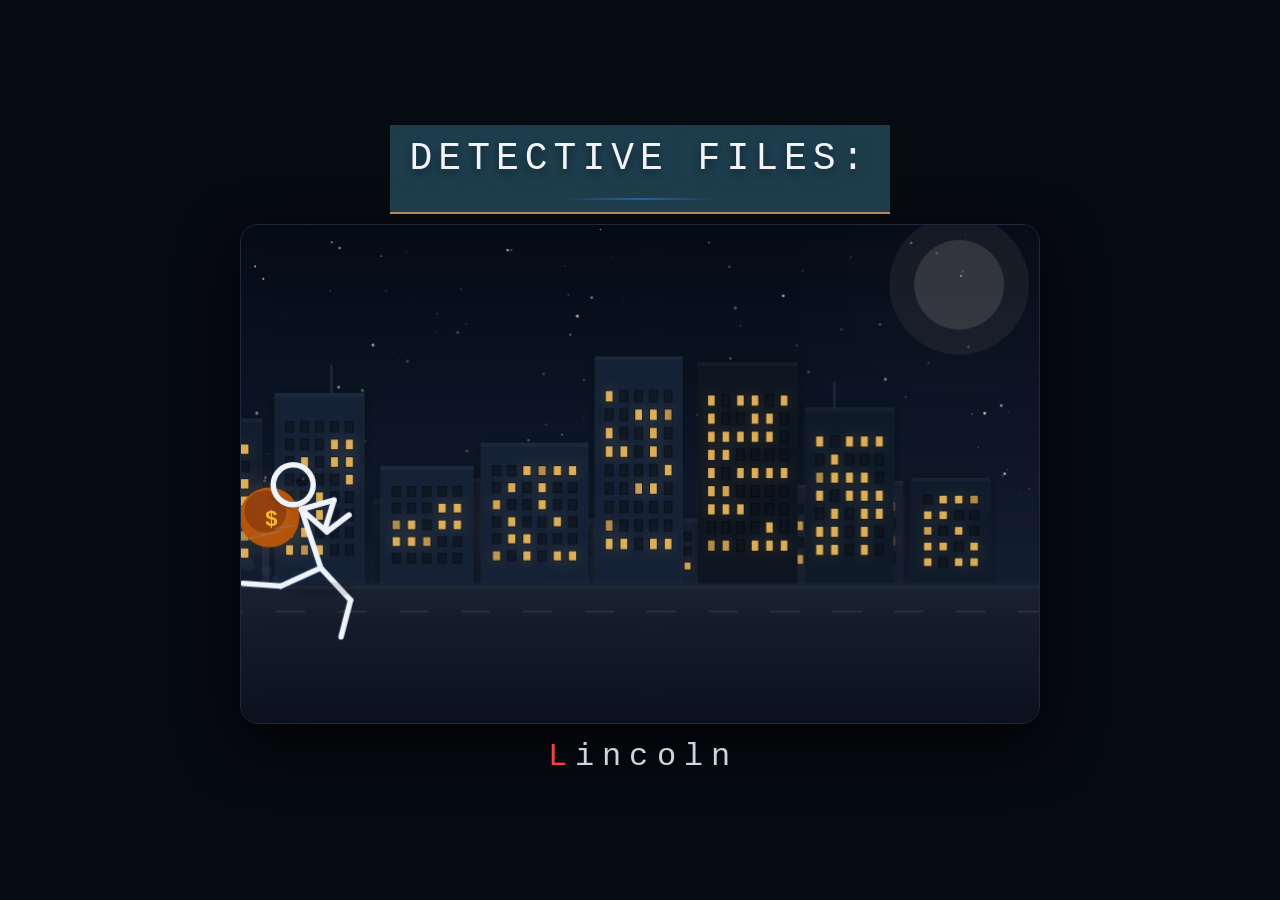
==== commit a6572483: "Update fmt.Println message from 'Hello' to 'Goodbye'" ====
--- a/index.html
+++ b/index.html
@@ -951,6 +951,10 @@
           }, 60 + Math.random() * 120);
         }
       }, 3000);
+
+      // ---- MENU BUTTON HANDLERS (already handled by main.js, so we keep them minimal) ----
+      // We keep the chain and lamp logic only; the button clicks are now handled by main.js
+      // No need to attach listeners here anymore – they are attached in main.js
     }
 
     function resizeCanvas() {
